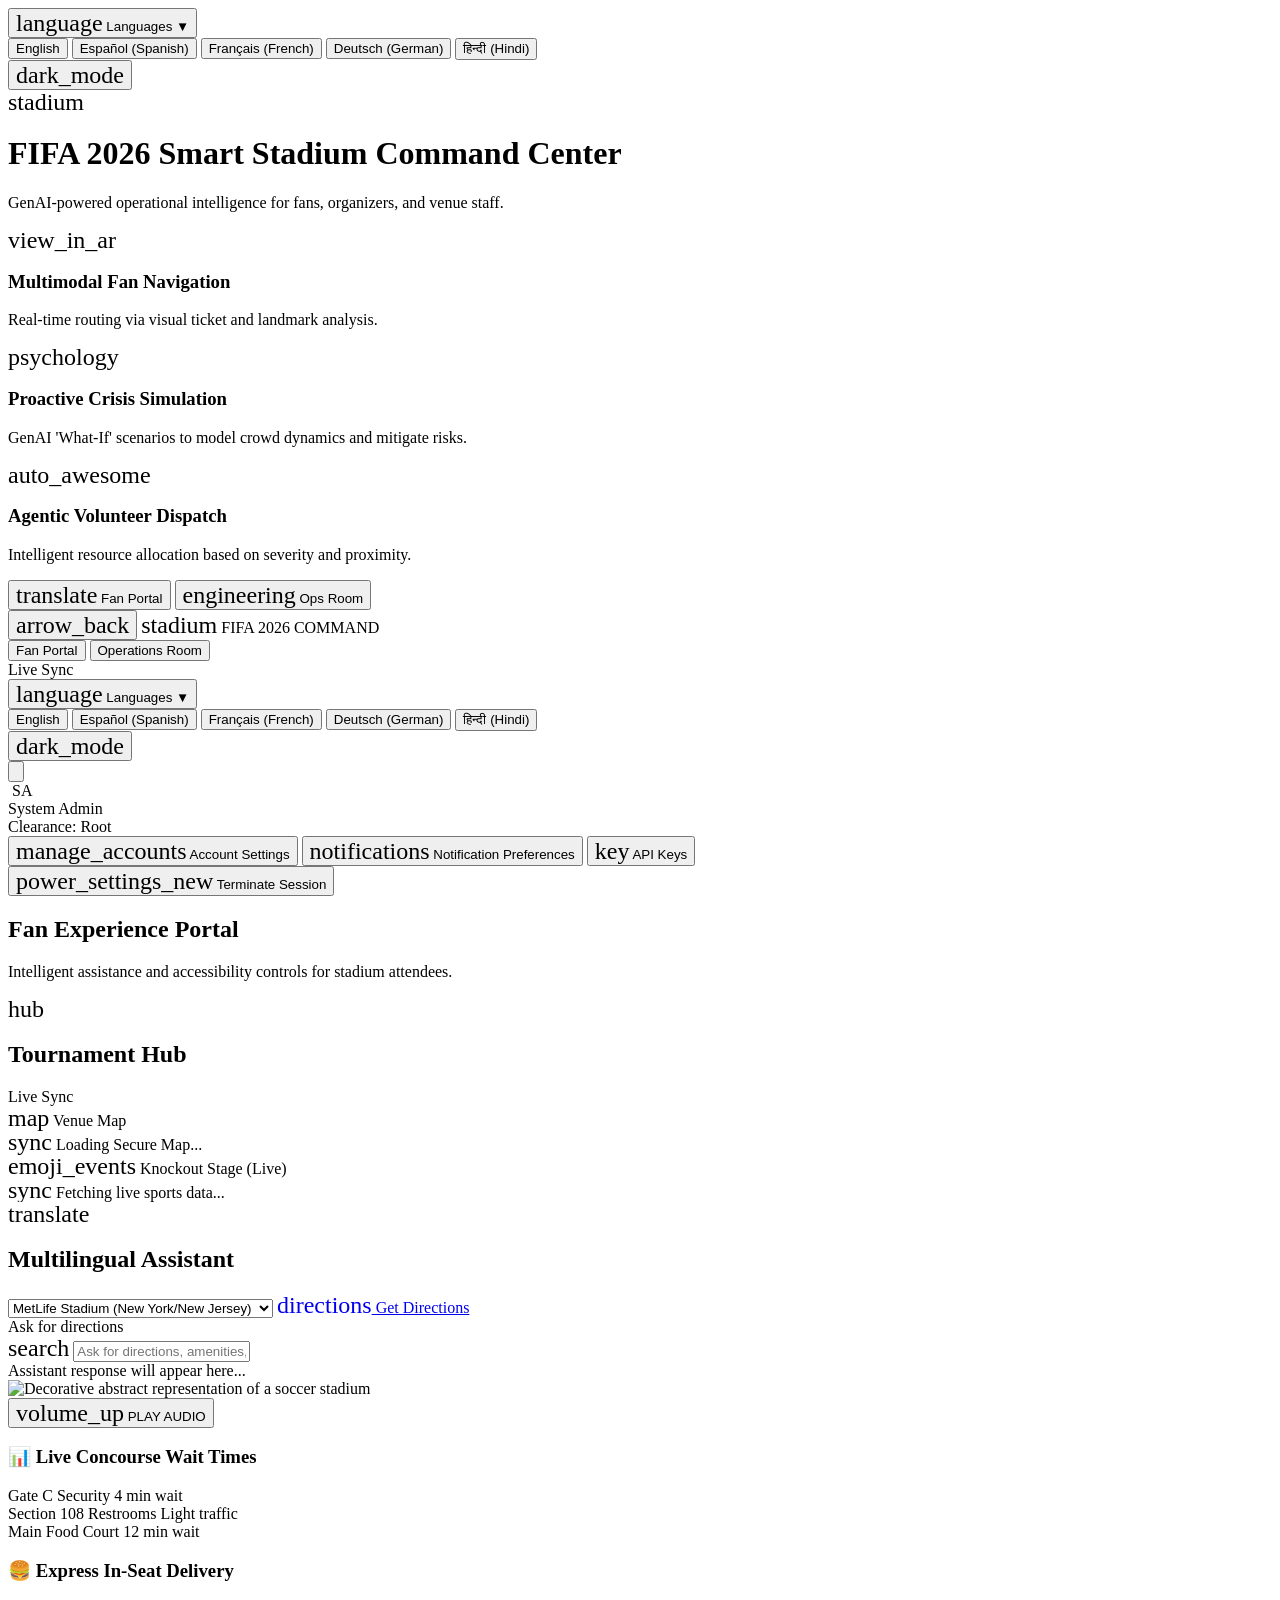
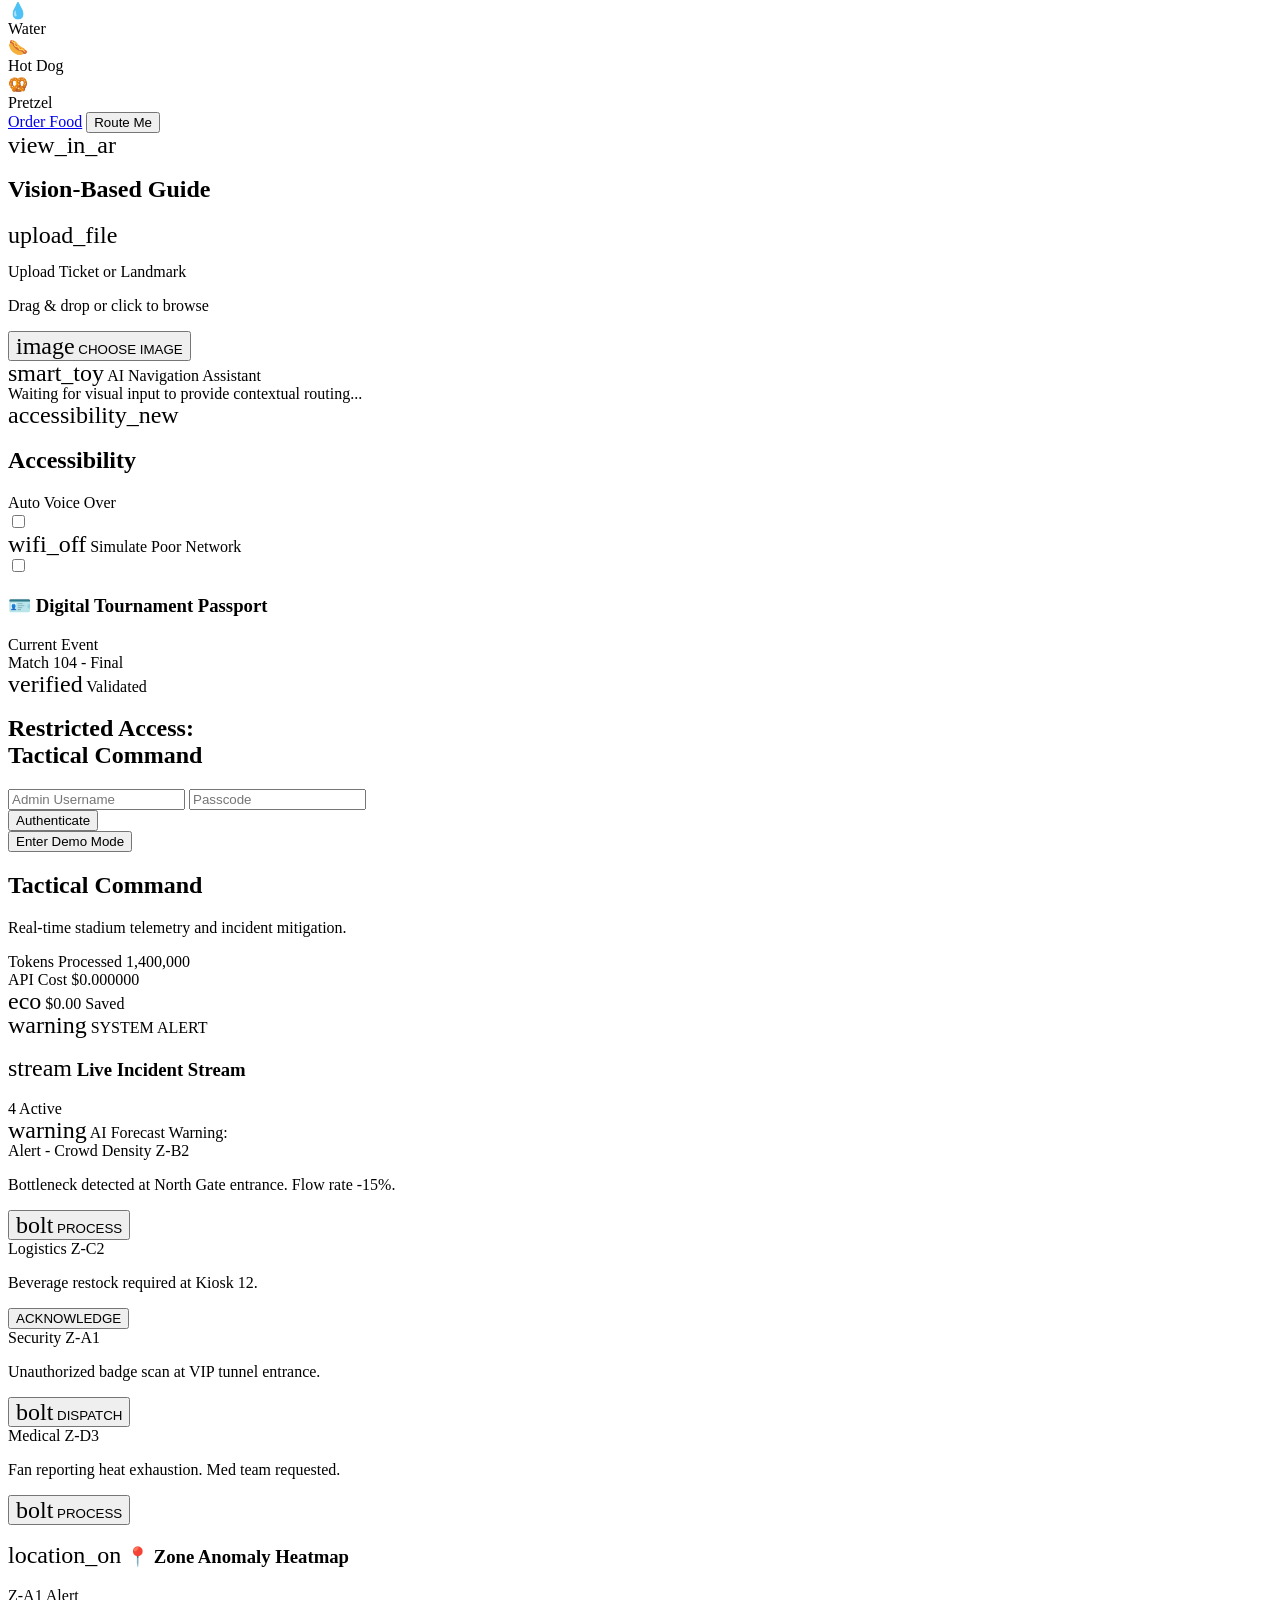
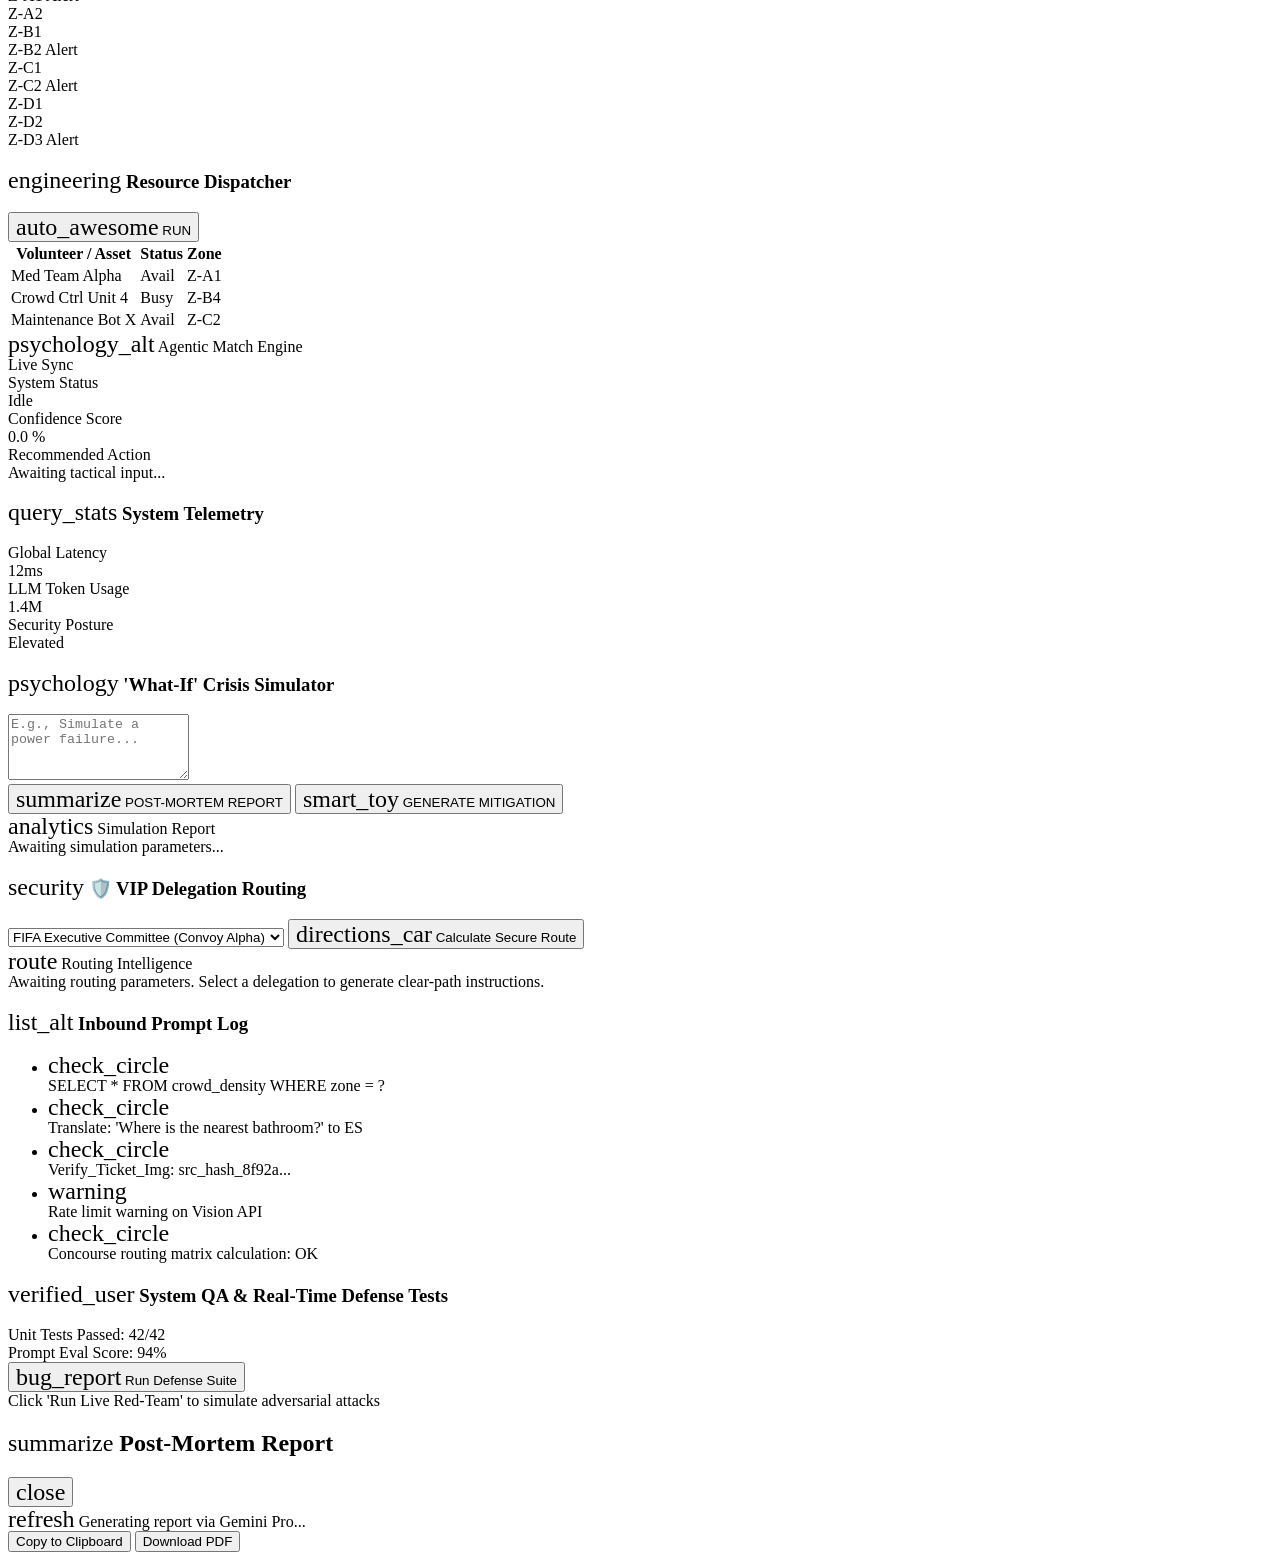
==== static/index.html @ 11f13d61 "fix: match backend endpoint paths with frontend hyphens and add safety check for text replacement" ====
<!DOCTYPE html>

<html lang="en"><head>
<meta charset="utf-8"/>
<meta content="width=device-width, initial-scale=1.0" name="viewport"/>
<!-- Google tag (gtag.js) -->
<script async src="https://www.googletagmanager.com/gtag/js?id=G-JP71Q6L2VM">
        window.addEventListener('beforeunload', () => {
            if (window.telemetrySyncIntervalId) clearInterval(window.telemetrySyncIntervalId);
            if (window.opsMetricsIntervalId) clearInterval(window.opsMetricsIntervalId);
            if (window.costTrackerIntervalId) clearInterval(window.costTrackerIntervalId);
            if (window.incidentFeedIntervalId) clearInterval(window.incidentFeedIntervalId);
        });
    
    </script>
<script>
  window.dataLayer = window.dataLayer || [];
  function gtag(){dataLayer.push(arguments);}
  gtag('js', new Date());
  gtag('config', 'G-JP71Q6L2VM');

        window.addEventListener('beforeunload', () => {
            if (window.telemetrySyncIntervalId) clearInterval(window.telemetrySyncIntervalId);
            if (window.opsMetricsIntervalId) clearInterval(window.opsMetricsIntervalId);
            if (window.costTrackerIntervalId) clearInterval(window.costTrackerIntervalId);
            if (window.incidentFeedIntervalId) clearInterval(window.incidentFeedIntervalId);
        });
    
    </script>
    <meta name="viewport" content="width=device-width, initial-scale=1.0, maximum-scale=1.0, user-scalable=no">
    <meta http-equiv="Content-Security-Policy" content="default-src 'self'; script-src 'self' 'unsafe-inline' https://cdn.tailwindcss.com https://fonts.googleapis.com https://accounts.google.com https://apis.google.com https://unpkg.com; style-src 'self' 'unsafe-inline' https://fonts.googleapis.com https://unpkg.com; font-src 'self' https://fonts.gstatic.com; connect-src 'self' https://fifa-smart-stadium.firebaseapp.com https://fifa-smart-stadium.web.app https://accounts.google.com https://fifa-backend-api.onrender.com https://www.google-analytics.com https://unpkg.com; img-src 'self' data: https: https://unpkg.com https://*.basemaps.cartocdn.com;">
    <title>FIFA 2026 Smart Stadium Command</title>
<script src="https://cdn.tailwindcss.com?plugins=forms,container-queries">
        window.addEventListener('beforeunload', () => {
            if (window.telemetrySyncIntervalId) clearInterval(window.telemetrySyncIntervalId);
            if (window.opsMetricsIntervalId) clearInterval(window.opsMetricsIntervalId);
            if (window.costTrackerIntervalId) clearInterval(window.costTrackerIntervalId);
            if (window.incidentFeedIntervalId) clearInterval(window.incidentFeedIntervalId);
        });
    
    </script>
<link href="https://fonts.googleapis.com/css2?family=Material+Symbols+Outlined:wght,FILL@100..700,0..1&amp;display=swap" rel="stylesheet"/>
<link rel="stylesheet" href="https://unpkg.com/leaflet@1.9.4/dist/leaflet.css" />
<script src="https://unpkg.com/leaflet@1.9.4/dist/leaflet.js">
        window.addEventListener('beforeunload', () => {
            if (window.telemetrySyncIntervalId) clearInterval(window.telemetrySyncIntervalId);
            if (window.opsMetricsIntervalId) clearInterval(window.opsMetricsIntervalId);
            if (window.costTrackerIntervalId) clearInterval(window.costTrackerIntervalId);
            if (window.incidentFeedIntervalId) clearInterval(window.incidentFeedIntervalId);
        });
    
    </script>
<style>
        .material-symbols-outlined {
            font-variation-settings: 'FILL' 0, 'wght' 400, 'GRAD' 0, 'opsz' 24;
        }
        /* Custom Toggle Switch Styles */
        .toggle-checkbox:checked {
            right: 0;
            border-color: transparent;
        }
        /* Dark Mode Theme Fallbacks for Custom Variables */
        html.dark .text-on-surface { color: #f3f4f6 !important; }
        html.dark .text-on-surface-variant { color: #9ca3af !important; }
        html.dark .bg-surface-container-high { background-color: #27272a !important; }
        html.dark .bg-surface-container-low { background-color: #18181b !important; }
        html.dark .bg-surface-container-lowest { background-color: #09090b !important; }
        html.dark .border-outline-variant { border-color: #3f3f46 !important; }
        html.dark .text-outline { color: #a1a1aa !important; }
        /* Leaflet Dark Mode Overrides */
        html.dark .leaflet-popup-content-wrapper,
        html.dark .leaflet-popup-tip {
            background-color: #1a202c !important; /* matching the dark map bg */
            color: #f3f4f6 !important;
            box-shadow: 0 4px 6px -1px rgba(0, 0, 0, 0.5), 0 2px 4px -1px rgba(0, 0, 0, 0.3);
        }
        html.dark .stadium-popup .text-gray-900 {
            color: #f3f4f6 !important;
        }
        html.dark .stadium-popup .border-b {
            border-color: #3f3f46 !important;
        }
        html.dark .stadium-popup .bg-gray-100 {
            background-color: #27272a !important;
            border-color: #3f3f46 !important;
            color: #f3f4f6 !important;
        }
        html.dark .stadium-popup .bg-gray-100 span {
            color: #f3f4f6 !important;
        }
        html.dark .stadium-popup .bg-gray-100:hover {
            background-color: #3f3f46 !important;
        }
    </style>
<script id="tailwind-config">
        tailwind.config = {
          darkMode: "class",
          theme: {
            extend: {
              "colors": {
                      "background": "#fbf8ff",
                      "on-secondary": "#ffffff",
                      "tertiary-container": "#bc5200",
                      "surface-container-lowest": "#ffffff",
                      "inverse-primary": "#b3c5ff",
                      "inverse-surface": "#2f3038",
                      "on-surface": "#1a1b22",
                      "on-tertiary": "#ffffff",
                      "on-primary-fixed": "#001849",
                      "surface-container-low": "#f4f2fd",
                      "surface-dim": "#dad9e3",
                      "tertiary": "#954000",
                      "primary-fixed": "#dae1ff",
                      "error-container": "#ffdad6",
                      "on-primary": "#ffffff",
                      "primary-container": "#0066ff",
                      "surface-container-highest": "#e3e1ec",
                      "on-secondary-fixed": "#23005c",
                      "inverse-on-surface": "#f1effa",
                      "on-background": "#1a1b22",
                      "on-error": "#ffffff",
                      "on-error-container": "#93000a",
                      "surface": "#fbf8ff",
                      "secondary": "#6b38d4",
                      "surface-container": "#eeedf7",
                      "on-primary-container": "#f8f7ff",
                      "surface-bright": "#fbf8ff",
                      "secondary-fixed": "#e9ddff",
                      "surface-tint": "#0054d6",
                      "on-surface-variant": "#424656",
                      "tertiary-fixed": "#ffdbca",
                      "primary": "#0050cb",
                      "on-primary-fixed-variant": "#003fa4",
                      "tertiary-fixed-dim": "#ffb690",
                      "secondary-container": "#8455ef",
                      "on-tertiary-container": "#fff6f3",
                      "on-secondary-fixed-variant": "#5516be",
                      "surface-variant": "#e3e1ec",
                      "on-tertiary-fixed": "#341100",
                      "primary-fixed-dim": "#b3c5ff",
                      "on-tertiary-fixed-variant": "#783200",
                      "outline": "#727687",
                      "surface-container-high": "#e8e7f1",
                      "error": "#ba1a1a",
                      "on-secondary-container": "#fffbff",
                      "outline-variant": "#c2c6d8",
                      "secondary-fixed-dim": "#d0bcff"
              },
              "borderRadius": {
                      "DEFAULT": "0.125rem",
                      "lg": "0.25rem",
                      "xl": "0.5rem",
                      "full": "0.75rem"
              },
              "spacing": {
                      "margin-tablet": "24px",
                      "gutter": "24px",
                      "unit": "4px",
                      "margin-desktop": "40px",
                      "container-max": "1440px",
                      "margin-mobile": "16px"
              },
              "fontFamily": {
                      "mono-data": ["Geist", "monospace"],
                      "label-md": ["Geist", "sans-serif"],
                      "headline-lg-mobile": ["Inter", "sans-serif"],
                      "body-md": ["Inter", "sans-serif"],
                      "headline-lg": ["Inter", "sans-serif"],
                      "display": ["Inter", "sans-serif"],
                      "body-lg": ["Inter", "sans-serif"],
                      "headline-md": ["Inter", "sans-serif"]
              },
              "fontSize": {
                      "mono-data": ["13px", {"lineHeight": "18px", "fontWeight": "400"}],
                      "label-md": ["12px", {"lineHeight": "16px", "letterSpacing": "0.05em", "fontWeight": "500"}],
                      "headline-lg-mobile": ["24px", {"lineHeight": "32px", "letterSpacing": "-0.01em", "fontWeight": "600"}],
                      "body-md": ["14px", {"lineHeight": "20px", "fontWeight": "400"}],
                      "headline-lg": ["32px", {"lineHeight": "40px", "letterSpacing": "-0.02em", "fontWeight": "600"}],
                      "display": ["48px", {"lineHeight": "56px", "letterSpacing": "-0.02em", "fontWeight": "700"}],
                      "body-lg": ["16px", {"lineHeight": "24px", "fontWeight": "400"}],
                      "headline-md": ["20px", {"lineHeight": "28px", "letterSpacing": "-0.01em", "fontWeight": "600"}]
              }
            }
          }
        }
    
        window.addEventListener('beforeunload', () => {
            if (window.telemetrySyncIntervalId) clearInterval(window.telemetrySyncIntervalId);
            if (window.opsMetricsIntervalId) clearInterval(window.opsMetricsIntervalId);
            if (window.costTrackerIntervalId) clearInterval(window.costTrackerIntervalId);
            if (window.incidentFeedIntervalId) clearInterval(window.incidentFeedIntervalId);
        });
    
    </script>
    <script src="https://accounts.google.com/gsi/client" async defer>
        window.addEventListener('beforeunload', () => {
            if (window.telemetrySyncIntervalId) clearInterval(window.telemetrySyncIntervalId);
            if (window.opsMetricsIntervalId) clearInterval(window.opsMetricsIntervalId);
            if (window.costTrackerIntervalId) clearInterval(window.costTrackerIntervalId);
            if (window.incidentFeedIntervalId) clearInterval(window.incidentFeedIntervalId);
        });
    
    </script>
</head>
<body class="bg-background dark:bg-black text-on-surface dark:text-gray-100 min-h-screen font-body-md antialiased selection:bg-primary-fixed selection:text-on-primary-fixed cursor-default">
<!-- Landing View Overlay -->
<div id="landing-view" class="fixed inset-0 z-50 flex flex-col items-center justify-center bg-background dark:bg-black text-on-surface dark:text-gray-100 transition-opacity duration-500 opacity-100">
    <div class="absolute top-8 right-8 flex items-center gap-4">
        <!-- Language Selector Dropdown for Landing -->
        <div class="relative inline-block text-left" id="lang-selector-landing-container">
            <button id="btn-lang-selector-landing" aria-label="Language Selector" class="flex items-center gap-2 text-on-surface-variant hover:text-primary transition-colors cursor-pointer font-label-md font-bold uppercase border border-outline-variant/30 rounded-lg px-3 py-1.5 hover:bg-surface-container-low shadow-sm bg-white dark:bg-zinc-900">
                <span class="material-symbols-outlined text-[20px]">language</span>
                <span class="hidden sm:inline">Languages</span>
                <span class="text-[12px] transition-transform duration-200" id="lang-caret-landing">▼</span>
            </button>
            <div id="lang-dropdown-menu-landing" class="absolute right-0 mt-2 w-48 rounded-xl shadow-lg bg-white dark:bg-zinc-900 ring-1 ring-black ring-opacity-5 hidden z-[100] transition-opacity opacity-0 transform scale-95 border border-outline-variant/50 origin-top-right">
                <div class="py-2" role="menu">
                    <button class="w-full text-left px-4 py-2 text-sm text-gray-700 dark:text-gray-200 hover:bg-gray-100 dark:hover:bg-zinc-800 hover:text-primary transition-colors font-medium btn-lang-option" data-lang="en" role="menuitem">English</button>
                    <button class="w-full text-left px-4 py-2 text-sm text-gray-700 dark:text-gray-200 hover:bg-gray-100 dark:hover:bg-zinc-800 hover:text-primary transition-colors font-medium btn-lang-option" data-lang="es" role="menuitem">Español (Spanish)</button>
                    <button class="w-full text-left px-4 py-2 text-sm text-gray-700 dark:text-gray-200 hover:bg-gray-100 dark:hover:bg-zinc-800 hover:text-primary transition-colors font-medium btn-lang-option" data-lang="fr" role="menuitem">Français (French)</button>
                    <button class="w-full text-left px-4 py-2 text-sm text-gray-700 dark:text-gray-200 hover:bg-gray-100 dark:hover:bg-zinc-800 hover:text-primary transition-colors font-medium btn-lang-option" data-lang="de" role="menuitem">Deutsch (German)</button>
                    <button class="w-full text-left px-4 py-2 text-sm text-gray-700 dark:text-gray-200 hover:bg-gray-100 dark:hover:bg-zinc-800 hover:text-primary transition-colors font-medium btn-lang-option" data-lang="hi" role="menuitem">हिन्दी (Hindi)</button>
                </div>
            </div>
        </div>
        <button id="btn-theme-landing" aria-label="Toggle Theme" class="material-symbols-outlined text-on-surface-variant hover:text-primary transition-colors cursor-pointer text-[32px]">dark_mode</button>
    </div>
    <div class="max-w-5xl px-8 text-center">
        <span class="material-symbols-outlined text-primary text-[72px] mb-6 drop-shadow-md" data-icon="stadium" data-weight="fill" style="font-variation-settings: 'FILL' 1;">stadium</span>
        <h1 class="font-display text-display text-on-surface mb-6 tracking-tight font-bold text-5xl" data-i18n="title">FIFA 2026 Smart Stadium Command Center</h1>
        <p class="font-body-lg text-body-lg text-on-surface-variant mb-16 max-w-2xl mx-auto text-xl" data-i18n="subtitle">GenAI-powered operational intelligence for fans, organizers, and venue staff.</p>
        
        <div class="grid grid-cols-1 md:grid-cols-3 gap-8 mb-16 text-left py-10 border-t border-b border-outline-variant/50">
            <div class="flex flex-col gap-3">
                <span class="material-symbols-outlined text-secondary text-[36px]">view_in_ar</span>
                <h3 class="font-headline-md text-headline-md" data-i18n="nav_title">Multimodal Fan Navigation</h3>
                <p class="font-body-md text-body-md text-on-surface-variant" data-i18n="nav_desc">Real-time routing via visual ticket and landmark analysis.</p>
            </div>
            <div class="flex flex-col gap-3 md:border-l border-outline-variant/50 md:pl-8">
                <span class="material-symbols-outlined text-tertiary-container text-[36px]">psychology</span>
                <h3 class="font-headline-md text-headline-md" data-i18n="sim_title">Proactive Crisis Simulation</h3>
                <p class="font-body-md text-body-md text-on-surface-variant" data-i18n="sim_desc">GenAI 'What-If' scenarios to model crowd dynamics and mitigate risks.</p>
            </div>
            <div class="flex flex-col gap-3 md:border-l border-outline-variant/50 md:pl-8">
                <span class="material-symbols-outlined text-primary text-[36px]">auto_awesome</span>
                <h3 class="font-headline-md text-headline-md" data-i18n="disp_title">Agentic Volunteer Dispatch</h3>
                <p class="font-body-md text-body-md text-on-surface-variant" data-i18n="disp_desc">Intelligent resource allocation based on severity and proximity.</p>
            </div>
        </div>
        
        <div class="flex flex-col sm:flex-row gap-6 justify-center mt-4 w-full px-4 items-center">
            <button id="btn-enter-fan" class="w-full sm:w-auto bg-primary hover:bg-on-primary-fixed-variant text-on-primary font-headline-md text-headline-md py-4 px-10 rounded-full shadow-xl hover:shadow-2xl transition-all transform hover:-translate-y-1 flex items-center justify-center gap-3">
                <span class="material-symbols-outlined text-[28px]">translate</span> <span data-i18n="btn_fan">Fan Portal</span>
            </button>
            <button id="btn-enter-ops" class="w-full sm:w-auto bg-surface-container-high hover:bg-outline-variant text-on-surface font-headline-md text-headline-md py-4 px-10 rounded-full shadow-xl hover:shadow-2xl transition-all transform hover:-translate-y-1 border border-outline-variant flex items-center justify-center gap-3">
                <span class="material-symbols-outlined text-[28px]">engineering</span> <span data-i18n="btn_ops">Ops Room</span>
            </button>
        </div>
    </div>
</div>

<!-- Main App View wrapped in div -->
<div id="app-view" class="hidden opacity-0 transition-opacity duration-500">
<!-- TopNavBar (From Shared Components JSON) -->
<nav class="flex justify-between items-center w-full px-6 py-4 bg-background dark:bg-black border-b border-outline-variant dark:border-zinc-800 sticky top-0 z-[9999]">
<!-- Brand -->
<div class="flex items-center gap-3">
<button id="btn-back-home" aria-label="Back to Landing Page" class="material-symbols-outlined text-on-surface-variant hover:text-primary transition-colors cursor-pointer mr-2 text-[28px]" title="Back to Landing Page">arrow_back</button>
<span class="material-symbols-outlined text-primary text-[32px]" data-icon="stadium" data-weight="fill" style="font-variation-settings: 'FILL' 1;">stadium</span>
<span class="font-headline-md text-headline-md font-bold text-primary uppercase tracking-tight">FIFA 2026 COMMAND</span>
</div>
<!-- Navigation Links -->
<div class="hidden md:flex gap-8" id="nav-links-container">
<!-- Active State Navigation -->
<button class="font-label-md text-label-md text-primary border-b-2 border-primary pb-2 cursor-pointer active:opacity-80 uppercase transition-all" id="nav-tab-fan">
                Fan Portal
            </button>
<!-- Inactive State Navigation -->
<button class="font-label-md text-label-md text-on-surface-variant pb-2 cursor-pointer active:opacity-80 hover:bg-surface-container-low transition-all uppercase" id="nav-tab-ops">
                Operations Room
            </button>
</div>
<!-- Trailing Actions -->
<div class="flex items-center gap-4 md:gap-6">
<!-- Live Sync Status -->
<div class="hidden md:flex items-center gap-2 font-label-md text-label-md text-on-surface-variant uppercase tracking-widest bg-surface-container-low px-3 py-1.5 rounded-full border border-outline-variant/50">
<span class="w-2 h-2 rounded-full bg-primary block animate-pulse"></span>
<span>Live Sync</span>
</div>
<!-- Language Selector Dropdown -->
<div class="relative inline-block text-left" id="lang-selector-container">
    <button id="btn-lang-selector" aria-label="Language Selector" class="flex items-center gap-2 text-on-surface-variant hover:text-primary transition-colors cursor-pointer font-label-md font-bold uppercase border border-outline-variant/30 rounded-lg px-3 py-1.5 hover:bg-surface-container-low shadow-sm bg-white dark:bg-zinc-900">
        <span class="material-symbols-outlined text-[20px]">language</span>
        <span class="hidden sm:inline">Languages</span>
        <span class="text-[12px] transition-transform duration-200" id="lang-caret">▼</span>
    </button>
    <div id="lang-dropdown-menu" class="absolute right-0 mt-2 w-48 rounded-xl shadow-lg bg-white dark:bg-zinc-900 ring-1 ring-black ring-opacity-5 hidden z-[100] transition-opacity opacity-0 transform scale-95 border border-outline-variant/50 origin-top-right">
        <div class="py-2" role="menu">
            <button class="w-full text-left px-4 py-2 text-sm text-gray-700 dark:text-gray-200 hover:bg-gray-100 dark:hover:bg-zinc-800 hover:text-primary transition-colors font-medium btn-lang-option" data-lang="en" role="menuitem">English</button>
            <button class="w-full text-left px-4 py-2 text-sm text-gray-700 dark:text-gray-200 hover:bg-gray-100 dark:hover:bg-zinc-800 hover:text-primary transition-colors font-medium btn-lang-option" data-lang="es" role="menuitem">Español (Spanish)</button>
            <button class="w-full text-left px-4 py-2 text-sm text-gray-700 dark:text-gray-200 hover:bg-gray-100 dark:hover:bg-zinc-800 hover:text-primary transition-colors font-medium btn-lang-option" data-lang="fr" role="menuitem">Français (French)</button>
            <button class="w-full text-left px-4 py-2 text-sm text-gray-700 dark:text-gray-200 hover:bg-gray-100 dark:hover:bg-zinc-800 hover:text-primary transition-colors font-medium btn-lang-option" data-lang="de" role="menuitem">Deutsch (German)</button>
            <button class="w-full text-left px-4 py-2 text-sm text-gray-700 dark:text-gray-200 hover:bg-gray-100 dark:hover:bg-zinc-800 hover:text-primary transition-colors font-medium btn-lang-option" data-lang="hi" role="menuitem">हिन्दी (Hindi)</button>
        </div>
    </div>
</div>

<button class="material-symbols-outlined text-on-surface-variant hover:text-primary transition-colors cursor-pointer" aria-label="Toggle Theme" data-icon="dark_mode" id="btn-theme">dark_mode</button>
<!-- Profile Dropdown -->
<div class="relative inline-flex items-center gap-4" id="auth-container">
    <div id="g_id_onload"
         data-client_id="870362522805-6mopk9rjhlpteipn0k3gl5v0aus6qkfn.apps.googleusercontent.com"
         data-context="signin"
         data-ux_mode="popup"
         data-callback="handleCredentialResponse"
         data-auto_prompt="false">
    </div>
    <div class="g_id_signin" data-type="standard" data-shape="pill" data-theme="outline" data-text="signin_with" data-size="large" data-logo_alignment="left" id="google-signin-btn"></div>
    
    <div class="relative inline-block text-left hidden" id="profile-container">
        <button class="flex items-center gap-2 hover:opacity-80 transition-opacity cursor-pointer focus:outline-none" aria-label="User Profile Menu" id="btn-profile">
            <img src="" alt="" id="nav-user-avatar" class="w-8 h-8 rounded-full border border-outline-variant object-cover">
        </button>
        <div id="profile-dropdown-menu" class="absolute right-0 mt-2 w-64 rounded-xl shadow-xl bg-white dark:bg-zinc-900 ring-1 ring-black ring-opacity-5 hidden z-[100] transition-opacity opacity-0 transform scale-95 border border-outline-variant/50 origin-top-right overflow-hidden">
            <div class="p-4 border-b border-gray-100 dark:border-zinc-800 flex items-center gap-3">
                <div class="w-10 h-10 rounded-full bg-blue-100 dark:bg-blue-900/50 flex items-center justify-center text-blue-600 dark:text-blue-400 font-bold text-lg overflow-hidden" id="dropdown-avatar-container">
                    <img src="" alt="" id="dropdown-avatar-img" class="w-full h-full object-cover hidden">
                    <span id="dropdown-avatar-initials">SA</span>
                </div>
                <div class="overflow-hidden">
                    <div class="font-bold text-gray-900 dark:text-gray-100 text-sm truncate" id="dropdown-name">System Admin</div>
                    <div class="text-xs text-gray-500 dark:text-gray-400 font-mono mt-0.5 truncate" id="dropdown-email">Clearance: Root</div>
                </div>
            </div>
            <div class="py-2" role="menu">
                <button class="w-full text-left px-4 py-2.5 text-sm text-gray-700 dark:text-gray-300 hover:bg-gray-50 dark:hover:bg-zinc-800 hover:text-blue-600 dark:hover:text-blue-400 transition-colors font-medium flex items-center gap-2" role="menuitem">
                    <span class="material-symbols-outlined text-[18px]">manage_accounts</span> Account Settings
                </button>
                <button class="w-full text-left px-4 py-2.5 text-sm text-gray-700 dark:text-gray-300 hover:bg-gray-50 dark:hover:bg-zinc-800 hover:text-blue-600 dark:hover:text-blue-400 transition-colors font-medium flex items-center gap-2" role="menuitem">
                    <span class="material-symbols-outlined text-[18px]">notifications</span> Notification Preferences
                </button>
                <button class="w-full text-left px-4 py-2.5 text-sm text-gray-700 dark:text-gray-300 hover:bg-gray-50 dark:hover:bg-zinc-800 hover:text-blue-600 dark:hover:text-blue-400 transition-colors font-medium flex items-center gap-2" role="menuitem">
                    <span class="material-symbols-outlined text-[18px]">key</span> API Keys
                </button>
            </div>
            <div class="py-2 border-t border-gray-100 dark:border-zinc-800">
                <button id="btn-logout" class="w-full text-left px-4 py-2.5 text-sm text-red-600 dark:text-red-400 hover:bg-red-50 dark:hover:bg-red-900/20 transition-colors font-bold flex items-center gap-2" role="menuitem">
                    <span class="material-symbols-outlined text-[18px]">power_settings_new</span> Terminate Session
                </button>
            </div>
        </div>
    </div>
</div>
</div>
</nav>
<!-- Main Content Canvas -->
<main class="w-full px-6 py-8">
<!-- FAN PORTAL VIEW -->
<section class="block animate-fade-in" id="view-fan-portal">
<div class="mb-8">
<h1 class="font-headline-lg text-2xl md:text-3xl lg:text-4xl text-on-surface mb-2 font-bold tracking-tight" data-i18n="fp_title">Fan Experience Portal</h1>
<p class="font-body-lg text-body-lg text-on-surface-variant max-w-2xl" data-i18n="fp_desc">Intelligent assistance and accessibility controls for stadium attendees.</p>
</div>
<!-- Bento Grid Layout -->
<div class="grid grid-cols-1 lg:grid-cols-2 xl:grid-cols-3 gap-6 w-full mx-auto">

<!-- Tournament Hub -->
<div class="col-span-1 lg:col-span-2 xl:col-span-3 bg-surface-container-lowest border border-outline-variant rounded-xl p-8 flex flex-col shadow-sm mb-2 transition-all duration-300">
    <div class="flex items-center justify-between border-b border-outline-variant pb-4 mb-6">
        <div class="flex items-center gap-3">
            <span class="material-symbols-outlined text-primary">hub</span>
            <h2 class="font-headline-md text-headline-md font-bold text-gray-900 dark:text-gray-100">Tournament Hub</h2>
        </div>
        <span class="bg-primary/10 text-primary font-bold text-xs px-3 py-1 rounded-full border border-primary/20 uppercase tracking-widest">Live Sync</span>
    </div>
    
    <div class="grid grid-cols-1 xl:grid-cols-2 gap-8">
        <!-- Interactive Map -->
        <div class="flex flex-col border border-outline-variant rounded-xl overflow-hidden bg-gray-50 dark:bg-zinc-800/50 shadow-inner">
            <div class="bg-surface-container-low px-4 py-2 border-b border-outline-variant font-label-md font-bold text-gray-700 dark:text-gray-300 flex items-center gap-2"><span class="material-symbols-outlined text-[16px]">map</span> Venue Map</div>
            <div id="venue-map" class="relative w-full flex-grow min-h-[300px] bg-[#e5e3df] dark:bg-[#1a202c] overflow-hidden flex items-center justify-center">
                <span class="text-gray-500 flex items-center gap-2"><span class="material-symbols-outlined animate-spin">sync</span> Loading Secure Map...</span>
            </div>
        </div>

        <!-- CSS Bracket -->
        <style>
            .custom-scrollbar::-webkit-scrollbar { height: 8px; }
            .custom-scrollbar::-webkit-scrollbar-track { background: transparent; }
            .custom-scrollbar::-webkit-scrollbar-thumb { background-color: #cbd5e1; border-radius: 20px; }
            .dark .custom-scrollbar::-webkit-scrollbar-thumb { background-color: #475569; }
        </style>
        <div class="flex flex-col border border-outline-variant rounded-xl overflow-hidden bg-white dark:bg-zinc-900 shadow-inner">
            <div class="bg-surface-container-low px-4 py-2 border-b border-outline-variant font-label-md font-bold text-gray-700 dark:text-gray-300 flex items-center gap-2"><span class="material-symbols-outlined text-[16px]">emoji_events</span> Knockout Stage (Live)</div>
            <div class="flex-grow p-5 custom-scrollbar" style="display: flex; flex-wrap: nowrap; overflow-x: auto; -webkit-overflow-scrolling: touch; gap: 2rem;">
                <div id="bracket-container" class="flex min-w-max h-full gap-8">
                    <!-- Dynamic content injected here -->
                    <div class="flex items-center justify-center w-[800px] h-full text-gray-500 py-10">
                        <span class="flex items-center gap-2"><span class="material-symbols-outlined animate-spin">sync</span> Fetching live sports data...</span>
                    </div>
                </div>
            </div>
        </div>
    </div>
</div>

<!-- Multilingual Fan Assistant Card -->
<div class="col-span-1 lg:col-span-1 xl:col-span-2 bg-surface-container-lowest border border-outline-variant rounded-xl p-8 flex flex-col shadow-sm">
<div class="flex items-center gap-3 border-b border-outline-variant pb-4 mb-6">
<span class="material-symbols-outlined text-primary">translate</span>
<h2 class="font-headline-md text-headline-md" data-i18n="fp_card1">Multilingual Assistant</h2>
</div>
<div class="flex-grow flex flex-col gap-4">
<!-- Stadium Selector and Directions -->
<div class="flex flex-col md:flex-row gap-4 mb-2">
    <select id="stadium-selector" class="flex-grow bg-background dark:bg-zinc-800 border border-outline-variant rounded-lg py-3 px-4 font-body-md text-body-md text-gray-900 dark:text-gray-100 focus:outline-none focus:border-primary focus:ring-1 focus:ring-primary transition-shadow">
        <option value="MetLife Stadium, East Rutherford, NJ">MetLife Stadium (New York/New Jersey)</option>
        <option value="AT&T Stadium, Dallas">AT&T Stadium (Dallas)</option>
        <option value="Mercedes-Benz Stadium, Atlanta">Mercedes-Benz Stadium (Atlanta)</option>
        <option value="Hard Rock Stadium, Miami">Hard Rock Stadium (Miami)</option>
        <option value="Gillette Stadium, Boston">Gillette Stadium (Boston)</option>
        <option value="Lincoln Financial Field, Philadelphia">Lincoln Financial Field (Philadelphia)</option>
        <option value="NRG Stadium, Houston">NRG Stadium (Houston)</option>
        <option value="Lumen Field, Seattle">Lumen Field (Seattle)</option>
        <option value="Levi's Stadium, San Francisco Bay Area">Levi's Stadium (San Francisco Bay Area)</option>
        <option value="SoFi Stadium, Los Angeles">SoFi Stadium (Los Angeles)</option>
        <option value="Arrowhead Stadium, Kansas City">Arrowhead Stadium (Kansas City)</option>
        <option value="Estadio Azteca, Mexico City">Estadio Azteca (Mexico City)</option>
        <option value="Estadio BBVA, Monterrey">Estadio BBVA (Monterrey)</option>
        <option value="Estadio Akron, Guadalajara">Estadio Akron (Guadalajara)</option>
        <option value="BC Place, Vancouver">BC Place (Vancouver)</option>
        <option value="BMO Field, Toronto">BMO Field (Toronto)</option>
    </select>
    <a id="btn-directions" href="https://www.google.com/maps/dir/?api=1&destination=MetLife+Stadium,+East+Rutherford,+NJ" target="_blank" class="bg-secondary hover:bg-secondary/90 text-white font-label-md text-label-md py-3 px-6 rounded-lg flex items-center justify-center gap-2 transition-colors flex-shrink-0 font-bold whitespace-nowrap">
        <span class="material-symbols-outlined text-[18px]">directions</span>
        Get Directions
    </a>
</div>
<label class="sr-only" for="chat-input">Ask for directions</label>
<div class="relative">
<span class="material-symbols-outlined absolute left-3 top-3 text-outline">search</span>
<input class="w-full bg-background dark:bg-zinc-800 border border-outline-variant rounded-lg py-3 pl-10 pr-4 font-body-md text-body-md text-gray-900 dark:text-gray-100 focus:outline-none focus:border-primary focus:ring-1 focus:ring-primary transition-shadow placeholder:text-outline" id="chat-input" placeholder="Ask for directions, amenities, or schedule..." data-i18n="fp_placeholder" type="text"/>
</div>
<div class="bg-surface-container-low border border-surface-dim rounded-lg p-6 min-h-[160px] font-body-md text-body-md text-on-surface relative" aria-live="polite" aria-atomic="true">
<span class="text-on-surface-variant italic">Assistant response will appear here...</span>
<!-- Generative Image Placeholder embedded in UI -->
<div class="absolute bottom-4 right-4 w-16 h-16 rounded overflow-hidden border border-outline-variant/30 opacity-50 grayscale mix-blend-multiply">
<img class="w-full h-full object-cover" alt="Decorative abstract representation of a soccer stadium" data-alt="A highly abstract, minimalist 3D rendering of a generic soccer stadium viewed from above, rendered in a sterile, corporate light-mode aesthetic. The stadium uses geometric shapes in pure white and light gray, with subtle primary blue accents on the pitch area. High-key studio lighting casts soft shadows, conveying a sense of enterprise data visualization rather than a realistic photograph. The image feels precise, structural, and clean." src="https://www.gstatic.com/labs-code/stitch/stitch-placeholder-300x300.svg"/>
</div>
</div>
</div>
<div class="mt-6 flex justify-end">
<button class="bg-primary hover:bg-on-primary-fixed-variant text-on-primary font-label-md text-label-md py-2.5 px-6 rounded-lg flex items-center gap-2 transition-colors" id="btn-play-audio">
<span class="material-symbols-outlined text-[18px]">volume_up</span>
                            <span data-i18n="fp_play">PLAY AUDIO</span>
                        </button>
</div>

<!-- Live Concourse Wait Times Card -->
<div id="wait-times-container" class="bg-white dark:bg-zinc-900 border border-gray-200 dark:border-zinc-700 rounded-2xl p-6 shadow-md transition-all duration-300 mt-6">
    <h3 class="font-bold text-lg text-gray-800 dark:text-gray-100 mb-4 flex items-center gap-2">📊 <span data-i18n="fp_wait">Live Concourse Wait Times</span></h3>
    <div class="flex flex-col gap-3">
        <div class="flex justify-between items-center py-2 border-b border-gray-100 dark:border-zinc-800">
            <span class="text-gray-700 dark:text-gray-300 font-medium">Gate C Security</span>
            <span class="bg-blue-100 dark:bg-blue-900/40 text-blue-700 dark:text-blue-300 px-3 py-1 rounded-full text-sm font-semibold border border-blue-200 dark:border-blue-800">4 min wait</span>
        </div>
        <div class="flex justify-between items-center py-2 border-b border-gray-100 dark:border-zinc-800">
            <span class="text-gray-700 dark:text-gray-300 font-medium">Section 108 Restrooms</span>
            <span class="bg-green-100 dark:bg-green-900/40 text-green-700 dark:text-green-300 px-3 py-1 rounded-full text-sm font-semibold border border-green-200 dark:border-green-800">Light traffic</span>
        </div>
        <div class="flex justify-between items-center py-2">
            <span class="text-gray-700 dark:text-gray-300 font-medium">Main Food Court</span>
            <span class="bg-orange-100 dark:bg-orange-900/40 text-orange-700 dark:text-orange-300 px-3 py-1 rounded-full text-sm font-semibold border border-orange-200 dark:border-orange-800">12 min wait</span>
        </div>
    </div>
</div>

<!-- Express In-Seat Delivery Card -->
<div class="bg-white dark:bg-zinc-900 border border-gray-200 dark:border-zinc-700 rounded-2xl p-6 shadow-md transition-colors mt-6">
    <h3 class="font-bold text-lg text-gray-800 dark:text-gray-100 mb-4 flex items-center gap-2">🍔 <span data-i18n="fp_express">Express In-Seat Delivery</span></h3>
    <div class="grid grid-cols-3 gap-4 mb-2" id="express-items-container">
        <div class="express-item border border-gray-200 dark:border-zinc-700 bg-gray-50 dark:bg-zinc-800 rounded-xl p-3 text-center cursor-pointer hover:border-blue-500 dark:hover:border-blue-500 transition-colors shadow-sm" data-item="Water">
            <div class="text-2xl mb-1">💧</div>
            <div class="text-sm font-medium text-gray-700 dark:text-gray-300">Water</div>
        </div>
        <div class="express-item border border-gray-200 dark:border-zinc-700 bg-gray-50 dark:bg-zinc-800 rounded-xl p-3 text-center cursor-pointer hover:border-blue-500 dark:hover:border-blue-500 transition-colors shadow-sm" data-item="Hot Dog">
            <div class="text-2xl mb-1">🌭</div>
            <div class="text-sm font-medium text-gray-700 dark:text-gray-300">Hot Dog</div>
        </div>
        <div class="express-item border border-gray-200 dark:border-zinc-700 bg-gray-50 dark:bg-zinc-800 rounded-xl p-3 text-center cursor-pointer hover:border-blue-500 dark:hover:border-blue-500 transition-colors shadow-sm" data-item="Pretzel">
            <div class="text-2xl mb-1">🥨</div>
            <div class="text-sm font-medium text-gray-700 dark:text-gray-300">Pretzel</div>
        </div>
    </div>
    <div class="flex gap-3 mt-4">
        <a href="https://www.ubereats.com" target="_blank" class="flex-1 bg-blue-600 hover:bg-blue-700 text-white rounded-xl py-3 transition-colors font-bold shadow-md text-center no-underline">Order Food</a>
        <button id="btn-express-route" class="flex-1 bg-blue-600 hover:bg-blue-700 text-white rounded-xl py-3 transition-colors font-bold shadow-md">Route Me</button>
    </div>
</div>

</div>
<div class="col-span-1 flex flex-col gap-6">
<!-- Vision-Based Guide Card -->
<div class="bg-surface-container-lowest border border-outline-variant rounded-xl p-8 flex-grow shadow-sm">
<div class="flex items-center gap-3 border-b border-outline-variant pb-4 mb-6">
<span class="material-symbols-outlined text-secondary">view_in_ar</span>
<h2 class="font-headline-md text-headline-md" data-i18n="fp_vision">Vision-Based Guide</h2>
</div>
<div class="border-2 border-dashed border-outline-variant hover:border-secondary bg-surface-container-low/50 rounded-xl p-8 flex flex-col items-center justify-center text-center cursor-pointer transition-colors group mb-6" id="drop-zone" role="button" aria-label="Upload Ticket or Landmark" tabindex="0">
<span class="material-symbols-outlined text-outline group-hover:text-secondary text-[32px] mb-2 transition-colors">upload_file</span>
<p class="font-body-md text-body-md text-on-surface font-medium" data-i18n="fp_upload">Upload Ticket or Landmark</p>
<p class="font-label-md text-label-md text-on-surface-variant mt-1" data-i18n="fp_drag">Drag &amp; drop or click to browse</p>
</div>
<button class="w-full bg-transparent border border-primary text-primary hover:bg-primary-fixed/20 font-label-md text-label-md py-2.5 px-4 rounded-lg flex items-center justify-center gap-2 transition-colors mb-4" id="btn-choose-image">
<span class="material-symbols-outlined text-[18px]">image</span>
                            <span data-i18n="fp_choose">CHOOSE IMAGE</span>
                        </button>
<div class="bg-white dark:bg-zinc-900 border border-gray-200 dark:border-zinc-700 rounded-2xl p-6 shadow-sm text-gray-800 dark:text-gray-300 mt-2 transition-colors" aria-live="polite" aria-atomic="true">
<div class="flex items-center gap-2 mb-3">
<span class="material-symbols-outlined text-secondary">smart_toy</span>
<span class="font-bold text-sm tracking-wide text-secondary uppercase" data-i18n="fp_ai_nav">AI Navigation Assistant</span>
</div>
                            <div class="font-sans text-base leading-relaxed" data-i18n="fp_ai_wait">Waiting for visual input to provide contextual routing...</div>
                        </div>
</div>
<!-- Accessibility Panel Card -->
<div class="bg-surface-container-lowest border border-outline-variant rounded-xl p-6 shadow-sm">
<div class="flex items-center gap-3 mb-6">
<span class="material-symbols-outlined text-on-surface">accessibility_new</span>
<h2 class="font-headline-md text-headline-md" data-i18n="fp_access">Accessibility</h2>
</div>
<div class="space-y-4">

<!-- Toggle 2 -->
<div class="flex items-center justify-between">
<label class="font-body-md text-body-md text-on-surface cursor-pointer" for="toggle-voice">Auto Voice Over</label>
<div class="relative inline-block w-10 mr-2 align-middle select-none transition duration-200 ease-in">
<input class="peer toggle-checkbox absolute block w-5 h-5 rounded-full bg-white border-2 appearance-none cursor-pointer border-outline-variant transition-all duration-200 z-10" id="toggle-voice" name="toggle" type="checkbox"/>
<label class="toggle-label block overflow-hidden h-5 rounded-full bg-gray-300 dark:bg-zinc-700 peer-checked:bg-secondary cursor-pointer transition-colors duration-200" for="toggle-voice"></label>
</div>
</div>

<!-- Toggle 4: Simulate Poor Network -->
<div class="flex items-center justify-between mt-4 border-t border-gray-200 dark:border-zinc-800 pt-4">
<label class="font-body-md text-body-md text-on-surface cursor-pointer font-bold text-red-500 flex items-center gap-2" for="toggle-poor-network"><span class="material-symbols-outlined text-[18px]">wifi_off</span> Simulate Poor Network</label>
<div class="relative inline-block w-10 mr-2 align-middle select-none transition duration-200 ease-in">
<input class="peer toggle-checkbox absolute block w-5 h-5 rounded-full bg-white border-2 appearance-none cursor-pointer border-outline-variant transition-all duration-200 z-10" id="toggle-poor-network" name="toggle" type="checkbox"/>
<label class="toggle-label block overflow-hidden h-5 rounded-full bg-gray-300 dark:bg-zinc-700 peer-checked:bg-red-500 cursor-pointer transition-colors duration-200" for="toggle-poor-network"></label>
</div>
</div>
</div>
</div>

<!-- Match-Day Digital Passport Card -->
<div class="bg-white dark:bg-zinc-900 border border-gray-200 dark:border-zinc-700 rounded-2xl p-6 shadow-md transition-colors mt-6">
    <h3 class="font-bold text-lg text-gray-800 dark:text-gray-100 mb-4 flex items-center gap-2">🪪 <span data-i18n="fp_pass">Digital Tournament Passport</span></h3>
    <div class="bg-gray-50 dark:bg-zinc-800 rounded-xl p-4 flex items-center justify-between border border-gray-100 dark:border-zinc-700 shadow-inner">
        <div>
            <div class="text-sm text-gray-500 dark:text-gray-400 font-medium mb-1 tracking-wide">Current Event</div>
            <div id="passport-match-details" class="font-semibold text-gray-800 dark:text-gray-100">Match 104 - Final</div>
        </div>
        <div class="flex items-center gap-1 text-purple-700 dark:text-purple-300 bg-purple-100 dark:bg-purple-900/40 border border-purple-200 dark:border-purple-800 px-3 py-1 rounded-full text-sm font-bold shadow-sm">
            <span class="material-symbols-outlined text-[16px]">verified</span> Validated
        </div>
    </div>
</div>

</div>
</div>
</section>
<!-- OPERATIONS COMMAND ROOM VIEW -->
<section class="hidden animate-fade-in relative" id="view-ops-room">
<!-- Admin Login Gate -->
<div id="ops-login-gate" class="fixed inset-0 min-h-screen z-50 flex items-center justify-center p-4 backdrop-blur-md bg-white/60 dark:bg-black/60">
    <div class="bg-white dark:bg-zinc-900 border border-gray-200 dark:border-gray-800 shadow-2xl rounded-2xl p-8 max-w-md w-full text-center">
        <h2 class="text-2xl font-bold text-gray-800 dark:text-gray-100 mb-6">Restricted Access:<br>Tactical Command</h2>
        <div class="space-y-4 mb-8">
            <input type="text" placeholder="Admin Username" aria-label="Admin Username" class="w-full border border-gray-300 dark:border-gray-700 bg-white dark:bg-zinc-800 text-gray-800 dark:text-gray-100 rounded-lg px-4 py-3 focus:outline-none focus:border-blue-500 font-sans shadow-sm">
            <input type="password" placeholder="Passcode" aria-label="Passcode" class="w-full border border-gray-300 dark:border-gray-700 bg-white dark:bg-zinc-800 text-gray-800 dark:text-gray-100 rounded-lg px-4 py-3 focus:outline-none focus:border-blue-500 font-sans shadow-sm">
        </div>
        <div class="flex flex-col gap-3">
            <button class="w-full bg-blue-600 hover:bg-blue-700 text-white rounded-lg py-3 font-semibold transition-colors shadow-md">Authenticate</button>
            <div class="w-full flex justify-center">
                <div id="google-signin-btn-ops" class="g_id_signin" data-type="standard" data-shape="rectangular" data-theme="outline" data-text="signin_with" data-size="large" data-logo_alignment="center"></div>
            </div>
            <button id="btn-demo-mode" class="w-full bg-transparent border border-gray-300 dark:border-gray-700 text-gray-600 dark:text-gray-300 hover:bg-gray-50 dark:hover:bg-zinc-800 rounded-lg py-3 font-medium transition-colors">Enter Demo Mode</button>
        </div>
    </div>
</div>

<div class="mb-8 flex justify-between items-end border-b border-outline-variant pb-4">
<div>
<h1 class="font-headline-lg text-2xl md:text-3xl lg:text-4xl text-on-surface mb-2 font-bold tracking-tight" data-i18n="ops_title">Tactical Command</h1>
<p class="font-body-lg text-body-lg text-on-surface-variant" data-i18n="ops_desc">Real-time stadium telemetry and incident mitigation.</p>
    <div class="flex flex-col md:flex-row items-end gap-3 mt-4">
        <!-- Feature 1: ROI Cost Tracker -->
        <div class="flex gap-4 items-center bg-white dark:bg-zinc-900 border border-gray-200 dark:border-zinc-700 rounded-xl p-3 shadow-sm transition-colors" id="roi-tracker">
            <div class="flex flex-col items-end">
                <span class="text-[10px] uppercase font-bold text-gray-500">Tokens Processed</span>
                <span class="font-mono text-sm font-bold text-gray-800 dark:text-gray-200" id="roi-tokens">0</span>
            </div>
            <div class="flex flex-col items-end border-l border-outline-variant pl-4">
                <span class="text-[10px] uppercase font-bold text-gray-500">API Cost</span>
                <span class="font-mono text-sm font-bold text-gray-800 dark:text-gray-200" id="roi-cost">$0.000000</span>
            </div>
            <div class="bg-green-100 dark:bg-green-900/30 text-green-700 dark:text-green-400 border border-green-200 dark:border-green-800 rounded px-3 py-1.5 flex items-center gap-1 shadow-sm ml-2 transition-all duration-300">
                <span class="material-symbols-outlined text-[16px]">eco</span>
                <span class="font-bold text-xs" id="roi-savings">$0.00 Saved</span>
            </div>
        </div>
        <!-- Status -->
        <div id="global-system-status-badge" class="bg-error-container/20 border border-tertiary-container px-4 py-3 rounded-lg flex items-center gap-2 h-full transition-colors duration-300">
            <span id="global-system-status-icon" class="material-symbols-outlined text-tertiary-container">warning</span>
            <span id="global-system-status-text" class="font-label-md text-label-md text-tertiary-container uppercase">System Alert</span>
        </div>
    </div>
</div>
</div>
<!-- Fluid Responsive Grid -->
<div class="grid grid-cols-1 lg:grid-cols-3 gap-6 w-full">

        <!-- Unified Side-by-Side Layout -->
        <div class="col-span-1 lg:col-span-3 grid grid-cols-1 xl:grid-cols-3 gap-6 w-full">
            <!-- Live Incident Stream -->
        <div class=" bg-white dark:bg-zinc-900 border border-gray-200 dark:border-zinc-700 rounded-2xl p-8 shadow-md transition-colors duration-200 flex flex-col overflow-y-auto h-[calc(100vh-250px)]">
            <div class="flex justify-between items-center mb-6">
                <h3 class="font-headline-md text-headline-md flex items-center gap-2 text-gray-900 dark:text-gray-100">
                    <span class="material-symbols-outlined text-tertiary-container">stream</span>
                    Live Incident Stream
                </h3>
                <span id="active-incident-count" class="bg-surface-container-high text-on-surface-variant font-label-md text-label-md px-3 py-1.5 rounded-full shadow-sm">4 Active</span>
            </div>
            <!-- Auto Forecast Warning Banner -->
            <div id="forecast-banner" class="hidden mb-4 bg-orange-50 border-l-4 border-orange-500 p-4 rounded shadow-sm text-orange-900">
                <div class="flex items-center justify-between">
                    <div class="flex items-center gap-2 font-bold"><span class="material-symbols-outlined">warning</span> AI Forecast Warning: <span id="forecast-zone"></span></div>
                    <span id="forecast-time" class="text-xs font-mono text-orange-700"></span>
                </div>
                <div class="mt-1 text-sm font-medium" id="forecast-message"></div>
                <div class="mt-2 text-xs italic text-orange-800" id="forecast-action"></div>
            </div>
            <div class="space-y-4">
                <div class="bg-surface dark:bg-zinc-800 flex items-center justify-between p-5 rounded-xl border-l-4 border-l-tertiary-container border border-outline-variant/50 dark:border-zinc-700">
                    <div class="overflow-hidden">
                        <div class="flex items-center gap-3 mb-2">
                            <span class="font-label-md text-label-md text-tertiary-container uppercase font-bold tracking-wider">Alert - Crowd Density</span>
                            <span class="text-sm font-semibold text-gray-500 dark:text-gray-400 whitespace-nowrap bg-gray-100 dark:bg-zinc-700 px-2 py-0.5 rounded">Z-B2</span>
                        </div>
                        <p class="font-body-md text-body-md text-gray-900 dark:text-gray-100 break-words text-base">Bottleneck detected at North Gate entrance. Flow rate -15%.</p>
                    </div>
                    <button class="btn-process-incident flex-shrink-0 bg-secondary/10 text-secondary hover:bg-secondary hover:text-white border border-secondary font-label-md text-label-md py-3 px-4 ml-4 rounded-lg transition-colors flex items-center gap-2 font-bold shadow-sm">
                        <span class="material-symbols-outlined text-[18px]">bolt</span> PROCESS
                    </button>
                </div>
                <div class="bg-surface dark:bg-zinc-800 flex items-center justify-between p-5 rounded-xl border-l-4 border-l-outline border border-outline-variant/50 dark:border-zinc-700 opacity-80 hover:opacity-100 transition-opacity">
                    <div class="overflow-hidden">
                        <div class="flex items-center gap-3 mb-2">
                            <span class="font-label-md text-label-md text-gray-500 dark:text-gray-400 uppercase font-bold tracking-wider">Logistics</span>
                            <span class="text-sm font-semibold text-gray-500 dark:text-gray-400 whitespace-nowrap bg-gray-100 dark:bg-zinc-700 px-2 py-0.5 rounded">Z-C2</span>
                        </div>
                        <p class="font-body-md text-body-md text-gray-900 dark:text-gray-100 break-words text-base">Beverage restock required at Kiosk 12.</p>
                    </div>
                    <button class="btn-process-incident flex-shrink-0 bg-surface-container-high text-on-surface-variant hover:bg-outline-variant font-label-md text-label-md py-3 px-4 ml-4 rounded-lg transition-colors font-bold shadow-sm">
                        ACKNOWLEDGE
                    </button>
                </div>
                
                <!-- Mock Incident 3 -->
                <div class="bg-surface dark:bg-zinc-800 flex items-center justify-between p-5 rounded-xl border-l-4 border-l-red-500 border border-outline-variant/50 dark:border-zinc-700 opacity-80 hover:opacity-100 transition-opacity">
                    <div class="overflow-hidden">
                        <div class="flex items-center gap-3 mb-2">
                            <span class="font-label-md text-label-md text-red-500 uppercase font-bold tracking-wider">Security</span>
                            <span class="text-sm font-semibold text-gray-500 dark:text-gray-400 whitespace-nowrap bg-gray-100 dark:bg-zinc-700 px-2 py-0.5 rounded">Z-A1</span>
                        </div>
                        <p class="font-body-md text-body-md text-gray-900 dark:text-gray-100 break-words text-base">Unauthorized badge scan at VIP tunnel entrance.</p>
                    </div>
                    <button class="btn-process-incident flex-shrink-0 bg-red-500/10 text-red-500 hover:bg-red-500 hover:text-white border border-red-500 font-label-md text-label-md py-3 px-4 ml-4 rounded-lg transition-colors flex items-center gap-2 font-bold shadow-sm">
                        <span class="material-symbols-outlined text-[18px]">bolt</span> DISPATCH
                    </button>
                </div>
                
                <!-- Mock Incident 4 -->
                <div class="bg-surface dark:bg-zinc-800 flex items-center justify-between p-5 rounded-xl border-l-4 border-l-primary border border-outline-variant/50 dark:border-zinc-700 opacity-80 hover:opacity-100 transition-opacity">
                    <div class="overflow-hidden">
                        <div class="flex items-center gap-3 mb-2">
                            <span class="font-label-md text-label-md text-primary uppercase font-bold tracking-wider">Medical</span>
                            <span class="text-sm font-semibold text-gray-500 dark:text-gray-400 whitespace-nowrap bg-gray-100 dark:bg-zinc-700 px-2 py-0.5 rounded">Z-D3</span>
                        </div>
                        <p class="font-body-md text-body-md text-gray-900 dark:text-gray-100 break-words text-base">Fan reporting heat exhaustion. Med team requested.</p>
                    </div>
                    <button class="btn-process-incident flex-shrink-0 bg-primary/10 text-primary hover:bg-primary hover:text-white border border-primary font-label-md text-label-md py-3 px-4 ml-4 rounded-lg transition-colors font-bold shadow-sm flex items-center gap-2">
                        <span class="material-symbols-outlined text-[18px]">bolt</span> PROCESS
                    </button>
                </div>
            </div>
        </div>
            <!-- Zone Anomaly Heatmap -->
        <div class="bg-white dark:bg-zinc-900 border border-gray-200 dark:border-zinc-700 rounded-2xl p-8 shadow-md transition-colors duration-200 flex flex-col overflow-hidden">
            <h3 class="font-headline-md text-headline-md flex items-center gap-2 mb-6 text-gray-900 dark:text-gray-100">
                <span class="material-symbols-outlined text-orange-600">location_on</span>
                📍 Zone Anomaly Heatmap
            </h3>
            <div class="grid grid-cols-3 gap-3 w-full bg-gray-50 dark:bg-black p-5 rounded-xl border border-gray-200 dark:border-zinc-800 flex-grow shadow-inner">
                <!-- Normal Zones -->
                <div id="zone-A1" class="bg-white dark:bg-zinc-800 border border-gray-200 dark:border-zinc-700 rounded-xl min-h-[90px] h-auto p-3 flex items-center justify-center font-bold text-gray-500 dark:text-gray-400 shadow-sm transition-all duration-300 cursor-pointer">Z-A1</div>
                <div id="zone-A2" class="bg-white dark:bg-zinc-800 border border-gray-200 dark:border-zinc-700 rounded-xl min-h-[90px] h-auto p-3 flex items-center justify-center font-bold text-gray-500 dark:text-gray-400 shadow-sm transition-all duration-300 cursor-pointer">Z-A2</div>
                <div id="zone-B1" class="bg-white dark:bg-zinc-800 border border-gray-200 dark:border-zinc-700 rounded-xl min-h-[90px] h-auto p-3 flex items-center justify-center font-bold text-gray-500 dark:text-gray-400 shadow-sm transition-all duration-300 cursor-pointer">Z-B1</div>
                
                <!-- Normal Zone B2 -->
                <div id="zone-B2" class="bg-white dark:bg-zinc-800 border border-gray-200 dark:border-zinc-700 rounded-xl min-h-[90px] h-auto p-3 flex items-center justify-center font-bold text-gray-500 dark:text-gray-400 shadow-sm transition-all duration-300 cursor-pointer">Z-B2</div>
                
                <!-- Normal Zones -->
                <div id="zone-C1" class="bg-white dark:bg-zinc-800 border border-gray-200 dark:border-zinc-700 rounded-xl min-h-[90px] h-auto p-3 flex items-center justify-center font-bold text-gray-500 dark:text-gray-400 shadow-sm transition-all duration-300 cursor-pointer">Z-C1</div>
                
                <!-- Normal Zone C2 -->
                <div id="zone-C2" class="bg-white dark:bg-zinc-800 border border-gray-200 dark:border-zinc-700 rounded-xl min-h-[90px] h-auto p-3 flex items-center justify-center font-bold text-gray-500 dark:text-gray-400 shadow-sm transition-all duration-300 cursor-pointer">Z-C2</div>
                
                <div id="zone-D1" class="bg-white dark:bg-zinc-800 border border-gray-200 dark:border-zinc-700 rounded-xl min-h-[90px] h-auto p-3 flex items-center justify-center font-bold text-gray-500 dark:text-gray-400 shadow-sm transition-all duration-300 cursor-pointer">Z-D1</div>
                <div id="zone-D2" class="bg-white dark:bg-zinc-800 border border-gray-200 dark:border-zinc-700 rounded-xl min-h-[90px] h-auto p-3 flex items-center justify-center font-bold text-gray-500 dark:text-gray-400 shadow-sm transition-all duration-300 cursor-pointer">Z-D2</div>
                <div id="zone-D3" class="bg-white dark:bg-zinc-800 border border-gray-200 dark:border-zinc-700 rounded-xl min-h-[90px] h-auto p-3 flex items-center justify-center font-bold text-gray-500 dark:text-gray-400 shadow-sm transition-all duration-300 cursor-pointer">Z-D3</div>
            </div>
        </div>
            <!-- Resource Dispatcher -->
        <div class=" bg-white dark:bg-zinc-900 border border-gray-200 dark:border-zinc-700 rounded-2xl p-8 shadow-md transition-colors duration-200 flex flex-col overflow-hidden">
            <div class="flex justify-between items-center mb-6">
                <h3 class="font-headline-md text-headline-md flex items-center gap-2 text-gray-900 dark:text-gray-100">
                    <span class="material-symbols-outlined text-primary">engineering</span>
                    Resource Dispatcher
                </h3>
                <button class="bg-primary hover:bg-on-primary-fixed-variant text-white font-label-md text-label-md py-3 px-4 rounded-lg shadow-sm flex items-center gap-2 transition-transform transform hover:-translate-y-0.5 whitespace-nowrap font-bold" id="btn-agentic-match">
                    <span class="material-symbols-outlined text-[18px]">auto_awesome</span> RUN
                </button>
            </div>
            <div class="flex flex-col gap-6">
                <div class="w-full border border-gray-200 dark:border-zinc-700 rounded-xl overflow-x-auto shadow-sm selection:bg-transparent">
                    <table class="w-full text-left border-collapse min-w-[300px]">
                        <thead>
                            <tr class="bg-gray-50 dark:bg-zinc-800 border-b border-gray-200 dark:border-zinc-700 font-label-md text-label-md text-gray-500 dark:text-gray-400 uppercase tracking-wider">
                                <th class="py-4 px-4 font-semibold">Volunteer / Asset</th>
                                <th class="py-4 px-4 font-semibold">Status</th>
                                <th class="py-4 px-4 font-semibold">Zone</th>
                            </tr>
                        </thead>
                        <tbody class="font-body-md text-body-md text-gray-900 dark:text-gray-100 text-base">
                            <tr class="border-b border-gray-200 dark:border-zinc-700 hover:bg-blue-50/50 dark:hover:bg-zinc-800 transition-colors">
                                <td class="py-4 px-4 font-medium">Med Team Alpha</td>
                                <td class="py-4 px-4"><span class="w-2.5 h-2.5 rounded-full bg-emerald-500 inline-block mr-2 shadow-[0_0_8px_rgba(16,185,129,0.5)]"></span> Avail</td>
                                <td class="py-4 px-4 font-mono-data bg-gray-50 dark:bg-zinc-800/50 rounded m-2 inline-block border border-gray-100 dark:border-zinc-700">Z-A1</td>
                            </tr>
                            <tr class="border-b border-gray-200 dark:border-zinc-700 hover:bg-blue-50/50 dark:hover:bg-zinc-800 transition-colors">
                                <td class="py-4 px-4 font-medium">Crowd Ctrl Unit 4</td>
                                <td class="py-4 px-4"><span class="w-2.5 h-2.5 rounded-full bg-tertiary-container inline-block mr-2 shadow-[0_0_8px_rgba(188,82,0,0.5)]"></span> Busy</td>
                                <td class="py-4 px-4 font-mono-data bg-gray-50 dark:bg-zinc-800/50 rounded m-2 inline-block border border-gray-100 dark:border-zinc-700">Z-B4</td>
                            </tr>
                            <tr class="hover:bg-blue-50/50 dark:hover:bg-zinc-800 transition-colors">
                                <td class="py-4 px-4 font-medium">Maintenance Bot X</td>
                                <td class="py-4 px-4"><span class="w-2.5 h-2.5 rounded-full bg-emerald-500 inline-block mr-2 shadow-[0_0_8px_rgba(16,185,129,0.5)]"></span> Avail</td>
                                <td class="py-4 px-4 font-mono-data bg-gray-50 dark:bg-zinc-800/50 rounded m-2 inline-block border border-gray-100 dark:border-zinc-700">Z-C2</td>
                            </tr>
                        </tbody>
                    </table>
                </div>
                <!-- Modern Agentic Insight Dashboard -->
                <div class="bg-gray-50 dark:bg-zinc-950/50 rounded-xl p-6 border border-gray-100 dark:border-zinc-800 shadow-sm relative overflow-hidden transition-all mt-4">
                    <!-- Header -->
                    <div class="flex items-center justify-between mb-6 pb-4 border-b border-gray-200 dark:border-zinc-800">
                        <div class="flex items-center gap-2">
                            <span class="material-symbols-outlined text-primary">psychology_alt</span>
                            <span class="font-bold text-sm tracking-widest text-gray-900 dark:text-gray-100 uppercase">Agentic Match Engine</span>
                        </div>
                        <div class="flex items-center gap-1.5 text-primary bg-primary/10 px-2.5 py-1 rounded-full text-xs font-bold uppercase tracking-wider">
                            <span class="w-1.5 h-1.5 rounded-full bg-primary animate-pulse block"></span> Live Sync
                        </div>
                    </div>
                    
                    <!-- Data Metrics Grid -->
                    <div id="dispatcher-json" class="grid grid-cols-1 md:grid-cols-2 lg:grid-cols-3 gap-6 font-sans">
                        <!-- Status -->
                        <div class="flex flex-col gap-2">
                            <span class="text-xs font-semibold text-gray-500 dark:text-gray-400 uppercase tracking-wider">System Status</span>
                            <div class="flex items-center gap-2">
                                <span id="agent-status-dot" class="w-2.5 h-2.5 rounded-full bg-gray-400 dark:bg-zinc-500 shadow-sm"></span>
                                <span id="agent-status-text" class="text-lg font-bold text-gray-800 dark:text-gray-200 capitalize">Idle</span>
                            </div>
                        </div>
                        
                        <!-- Confidence Score -->
                        <div class="flex flex-col gap-2">
                            <span class="text-xs font-semibold text-gray-500 dark:text-gray-400 uppercase tracking-wider">Confidence Score</span>
                            <div class="flex items-end gap-1">
                                <span id="agent-confidence-text" class="text-2xl font-display font-bold text-gray-800 dark:text-gray-200 leading-none">0.0</span>
                                <span class="text-sm font-medium text-gray-500 dark:text-gray-400 mb-0.5">%</span>
                            </div>
                        </div>
                        
                        <!-- Action -->
                        <div class="flex flex-col gap-2 md:">
                            <span class="text-xs font-semibold text-gray-500 dark:text-gray-400 uppercase tracking-wider">Recommended Action</span>
                            <div id="agent-action-text" class="bg-white dark:bg-zinc-900 border border-gray-200 dark:border-zinc-800 rounded-lg p-4 text-sm font-medium text-gray-500 dark:text-gray-400 italic shadow-sm h-full flex items-center">
                                Awaiting tactical input...
                            </div>
                        </div>
                    </div>
                </div>
            </div>
        </div>
        </div>

        

        

        <!-- System Telemetry -->
        <div class="bg-white dark:bg-zinc-900 border border-gray-200 dark:border-zinc-700 rounded-2xl p-8 shadow-md transition-colors duration-200 flex flex-col overflow-hidden">
            <h3 class="font-headline-md text-headline-md flex items-center gap-2 mb-8 border-b border-gray-200 dark:border-zinc-700 pb-4 text-gray-900 dark:text-gray-100">
                <span class="material-symbols-outlined text-outline">query_stats</span>
                System Telemetry
            </h3>
            <div class="space-y-8">
                <!-- Metric 1 -->
                <div>
                    <div class="flex justify-between items-end mb-2">
                        <div class="font-label-md text-label-md text-gray-500 dark:text-gray-400 uppercase tracking-widest font-semibold">Global Latency</div>
                        <div id="global-latency-value" class="font-display text-display text-gray-900 dark:text-gray-100 tracking-tighter text-4xl">12<span class="text-headline-md text-outline font-normal">ms</span></div>
                    </div>
                    <div class="w-full bg-surface-variant h-2 mt-2 rounded-full overflow-hidden shadow-inner">
                        <div class="bg-primary w-1/4 h-full rounded-full"></div>
                    </div>
                </div>
                <!-- Metric 2 -->
                <div>
                    <div class="flex justify-between items-end mb-2">
                        <div class="font-label-md text-label-md text-gray-500 dark:text-gray-400 uppercase tracking-widest font-semibold">LLM Token Usage</div>
                        <div id="telemetry-tokens" class="font-display text-display text-secondary tracking-tighter text-4xl">1.4<span class="text-headline-md text-outline font-normal">M</span></div>
                    </div>
                    <div class="w-full bg-surface-variant h-2 mt-2 rounded-full overflow-hidden shadow-inner">
                        <div class="bg-secondary w-3/4 h-full rounded-full"></div>
                    </div>
                </div>
                <!-- Metric 3 -->
                <div>
                    <div class="flex justify-between items-end mb-2">
                        <div class="font-label-md text-label-md text-gray-500 dark:text-gray-400 uppercase tracking-widest font-semibold">Security Posture</div>
                        <div class="font-display text-display text-tertiary-container tracking-tighter text-4xl">Elevated</div>
                    </div>
                    <div class="w-full bg-surface-variant h-2 mt-2 rounded-full overflow-hidden shadow-inner">
                        <div class="bg-tertiary-container w-1/2 h-full rounded-full"></div>
                    </div>
                </div>
            </div>
        </div>
        <!-- What-If Crisis Simulator -->
        <div class="col-span-1 lg:col-span-2 xl:col-span-2 bg-white dark:bg-zinc-900 border border-gray-200 dark:border-zinc-700 rounded-2xl p-8 shadow-md transition-colors duration-200 flex flex-col overflow-hidden relative group">
            <div class="absolute top-0 left-0 w-full h-1.5 bg-gradient-to-r from-secondary/50 via-secondary to-secondary/50"></div>
            <h3 class="font-headline-md text-headline-md flex items-center gap-2 mb-6 mt-2 text-gray-900 dark:text-gray-100">
                <span class="material-symbols-outlined text-secondary">psychology</span>
                'What-If' Crisis Simulator
            </h3>
            <textarea class="w-full max-w-full whitespace-pre-wrap bg-white dark:bg-zinc-800 border border-gray-300 dark:border-zinc-600 text-gray-900 dark:text-gray-100 rounded-xl p-5 focus:outline-none focus:border-secondary focus:ring-2 focus:ring-secondary/30 mb-6 resize-none break-words text-base shadow-inner transition-all" id="simulator-input" placeholder="E.g., Simulate a power failure..." rows="4"></textarea>
            <div class="flex flex-col sm:flex-row justify-end gap-3 mb-8">
                <button class="w-full sm:w-auto bg-purple-600 hover:bg-purple-700 text-white font-label-md text-label-md py-3 px-6 rounded-xl flex items-center justify-center gap-2 transition-transform transform hover:-translate-y-0.5 shadow-md font-bold" id="btn-post-mortem">
                    <span class="material-symbols-outlined text-[20px]">summarize</span>
                    POST-MORTEM REPORT
                </button>
                <button class="w-full sm:w-auto bg-secondary hover:bg-secondary-container text-white font-label-md text-label-md py-3 px-6 rounded-xl flex items-center justify-center gap-2 transition-transform transform hover:-translate-y-0.5 shadow-md font-bold" id="btn-simulate">
                    <span class="material-symbols-outlined text-[20px]">smart_toy</span>
                    GENERATE MITIGATION
                </button>
            </div>
            <div class="bg-gray-50 dark:bg-black border border-gray-100 dark:border-zinc-800 rounded-xl p-6 shadow-inner mt-auto">
                <div class="flex items-center gap-3 mb-4 border-b border-gray-200 dark:border-zinc-800 pb-4">
                    <span class="material-symbols-outlined text-secondary">analytics</span>
                    <span class="font-bold text-sm tracking-widest text-gray-900 dark:text-gray-100 uppercase">Simulation Report</span>
                </div>
                <div class="font-sans text-base leading-relaxed text-gray-500 dark:text-gray-400 whitespace-pre-line break-words" id="simulator-viewport">
Awaiting simulation parameters...
                </div>
            </div>
        </div>
        
        

        <!-- Bottom 3-Column Row -->
        <div class="col-span-1 lg:col-span-3 grid grid-cols-1 xl:grid-cols-3 gap-6 w-full mb-6">
        
        <!-- VIP Delegation Routing -->
        <div class="bg-white dark:bg-zinc-900 border border-gray-200 dark:border-zinc-700 rounded-2xl p-8 shadow-md transition-colors duration-200 flex flex-col overflow-hidden">
            <h3 class="font-headline-md text-headline-md flex items-center gap-2 mb-6 text-gray-900 dark:text-gray-100">
                <span class="material-symbols-outlined text-purple-600">security</span>
                🛡️ VIP Delegation Routing
            </h3>
            <div class="flex flex-col gap-5 mb-8 w-full">
                <select id="vip-route-select" class="w-full bg-white dark:bg-zinc-800 border border-gray-300 dark:border-zinc-600 text-gray-900 dark:text-gray-100 rounded-xl p-4 focus:outline-none focus:border-purple-500 focus:ring-2 focus:ring-purple-500/30 font-sans shadow-sm text-base transition-colors">
                    <option>FIFA Executive Committee (Convoy Alpha)</option>
                    <option>National Team Bus (Home)</option>
                    <option>National Team Bus (Away)</option>
                    <option>Head of State Escort</option>
                </select>
                <button id="btn-vip-route" class="w-full bg-purple-600 hover:bg-purple-700 text-white rounded-xl p-4 font-bold transition-transform transform hover:-translate-y-0.5 shadow-md flex items-center justify-center gap-2">
                    <span class="material-symbols-outlined">directions_car</span>
                    Calculate Secure Route
                </button>
            </div>
            
            <!-- Modern Output Card -->
            <div class="bg-gray-50 dark:bg-black border border-gray-100 dark:border-zinc-800 rounded-xl p-6 shadow-inner mt-auto">
                <div class="flex items-center gap-3 mb-4 border-b border-gray-200 dark:border-zinc-800 pb-4">
                    <span class="material-symbols-outlined text-purple-600">route</span>
                    <span class="font-bold text-sm tracking-widest text-gray-900 dark:text-gray-100 uppercase">Routing Intelligence</span>
                </div>
                <div id="vip-route-output" class="font-sans text-base leading-relaxed text-gray-500 dark:text-gray-400 break-words">
                    Awaiting routing parameters. Select a delegation to generate clear-path instructions.
                </div>
            </div>
        </div>

        <!-- Inbound Prompt Log -->
        <div class="bg-white dark:bg-zinc-900 border border-gray-200 dark:border-zinc-700 rounded-2xl p-8 shadow-md transition-colors duration-200 flex flex-col overflow-hidden">
            <h3 class="font-headline-md text-headline-md flex items-center gap-2 mb-6 border-b border-gray-200 dark:border-zinc-700 pb-4 text-gray-900 dark:text-gray-100">
                <span class="material-symbols-outlined text-outline">list_alt</span>
                Inbound Prompt Log
            </h3>
            <ul id="inbound-prompt-log" class="space-y-4 font-mono-data text-mono-data text-[13px]">
                <li class="flex items-start gap-3 border-b border-gray-100 dark:border-zinc-800/50 pb-3">
                    <span class="material-symbols-outlined text-[18px] text-emerald-600 mt-0.5 flex-shrink-0">check_circle</span>
                    <div class="break-words text-gray-600 dark:text-gray-400 leading-relaxed">SELECT * FROM crowd_density WHERE zone='B4'</div>
                </li>
                <li class="flex items-start gap-3 border-b border-gray-100 dark:border-zinc-800/50 pb-3">
                    <span class="material-symbols-outlined text-[18px] text-emerald-600 mt-0.5 flex-shrink-0">check_circle</span>
                    <div class="break-words text-gray-600 dark:text-gray-400 leading-relaxed">Translate: "Where is the nearest bathroom?" to ES</div>
                </li>
                <li class="flex items-start gap-3 border-b border-gray-100 dark:border-zinc-800/50 pb-3">
                    <span class="material-symbols-outlined text-[18px] text-emerald-600 mt-0.5 flex-shrink-0">check_circle</span>
                    <div class="break-words text-gray-600 dark:text-gray-400 leading-relaxed">Verify_Ticket_Img: src_hash_8f92a...</div>
                </li>
                <li class="flex items-start gap-3 bg-red-50/50 dark:bg-red-900/10 p-2 -mx-2 rounded">
                    <span class="material-symbols-outlined text-[18px] text-tertiary-container mt-0.5 flex-shrink-0">warning</span>
                    <div class="break-words text-gray-500 dark:text-gray-500 italic leading-relaxed">Rate limit warning on Vision API</div>
                </li>
            </ul>
        </div>

        <!-- System QA Panel -->
        <div class="bg-white dark:bg-zinc-900 border border-gray-200 dark:border-zinc-700 rounded-2xl p-8 shadow-md transition-colors duration-200 flex flex-col overflow-hidden">
            <div class="flex flex-col gap-4 mb-6">
                <h3 class="font-headline-md text-headline-md flex items-center gap-2 text-gray-900 dark:text-gray-100">
                    <span class="material-symbols-outlined text-blue-600">verified_user</span>
                    System QA & Real-Time Defense Tests
                </h3>
                <div class="flex flex-wrap gap-4 items-center">
                    <div id="badge-unit-tests" class="font-bold text-sm bg-green-100 text-green-800 px-3 py-1 rounded shadow-sm">Unit Tests Passed: 42/42</div>
                    <div id="badge-eval-score" class="font-bold text-sm bg-blue-100 text-blue-800 px-3 py-1 rounded shadow-sm">Prompt Eval Score: 94%</div>
                    <button id="btn-run-red-team" class="bg-blue-600 hover:bg-blue-700 text-white font-bold py-2 px-4 rounded shadow-md flex items-center gap-2 transition-colors">
                        <span class="material-symbols-outlined text-[18px]">bug_report</span> Run Defense Suite
                    </button>
                </div>
            </div>
            <div id="qa-tests-container" class="flex flex-col gap-2 font-mono text-sm">
                <!-- Test items will be injected here -->
                <div class="border border-dashed border-gray-300 dark:border-zinc-700 rounded p-4 text-center text-gray-500 italic">Click 'Run Live Red-Team' to simulate adversarial attacks</div>
            </div>
        </div>
        </div> <!-- End of Bottom 3-Column Row -->
</div>
</section>
</main>
</div>

    <!-- Feature 2: Post-Mortem Modal -->
    <div id="post-mortem-modal" class="fixed inset-0 min-h-screen z-[100] hidden items-center justify-center p-4 backdrop-blur-md bg-black/50">
        <div class="bg-white dark:bg-zinc-900 border border-gray-200 dark:border-gray-800 shadow-2xl rounded-2xl max-w-4xl w-full flex flex-col max-h-[90vh]">
            <div class="flex justify-between items-center p-6 border-b border-gray-200 dark:border-zinc-800">
                <h2 class="text-2xl font-bold text-gray-800 dark:text-gray-100 flex items-center gap-2">
                    <span class="material-symbols-outlined text-purple-600">summarize</span> Post-Mortem Report
                </h2>
                <button id="btn-close-modal" aria-label="Close Modal" class="text-gray-500 hover:text-gray-800 dark:hover:text-gray-200 transition-colors">
                    <span class="material-symbols-outlined">close</span>
                </button>
            </div>
            <div class="p-8 overflow-y-auto flex-grow prose dark:prose-invert max-w-none font-sans text-gray-800 dark:text-gray-200" id="post-mortem-content">
                <div class="flex items-center justify-center p-12 text-gray-500">
                    <span class="material-symbols-outlined animate-spin mr-2">refresh</span> Generating report via Gemini Pro...
                </div>
            </div>
            <div class="p-6 border-t border-gray-200 dark:border-zinc-800 flex justify-end gap-3 bg-gray-50 dark:bg-zinc-900/50 rounded-b-2xl">
                <button class="px-6 py-2 border border-gray-300 dark:border-gray-600 rounded-lg text-gray-700 dark:text-gray-300 hover:bg-gray-100 dark:hover:bg-zinc-800 font-bold transition-colors" id="btn-copy-report">Copy to Clipboard</button>
                <button class="px-6 py-2 bg-purple-600 hover:bg-purple-700 text-white rounded-lg font-bold transition-colors" id="btn-download-report">Download PDF</button>
            </div>
        </div>
    </div>
    <script>
        document.addEventListener('DOMContentLoaded', () => {
            
            // VIP Delegation Routing Logic
            const vipRouteSelect = document.getElementById('vip-route-select');
            const btnVipRoute = document.getElementById('btn-vip-route');
            const vipRouteOutput = document.getElementById('vip-route-output');
            
            if (btnVipRoute && vipRouteSelect && vipRouteOutput) {
                const routeDatabase = {
                    "FIFA Executive Committee (Convoy Alpha)": {
                        primaryPath: "Underground Tunnel 3 → South VIP Elevator → Box 4",
                        estimatedTransitTime: "4m 12s",
                        threatAssessment: "Low - All checkpoints secured",
                        chokePointsAvoided: "Main Concourse C, Gate 2"
                    },
                    "National Team Bus (Home)": {
                        primaryPath: "West Service Road → Locker Room Access A → Pitch Level",
                        estimatedTransitTime: "3m 45s",
                        threatAssessment: "Moderate - Press gathering near Gate 4",
                        chokePointsAvoided: "Public Parking Lot B, Fan Zone"
                    },
                    "National Team Bus (Away)": {
                        primaryPath: "East Service Road → Locker Room Access B → Pitch Level",
                        estimatedTransitTime: "3m 50s",
                        threatAssessment: "Low - Standard security protocol active",
                        chokePointsAvoided: "Public Parking Lot C, Fan Zone"
                    },
                    "Head of State Escort": {
                        primaryPath: "Secure Heliport → VIP Elevator 1 → Presidential Suite",
                        estimatedTransitTime: "2m 30s",
                        threatAssessment: "Elevated - Requires counter-drone overwatch",
                        chokePointsAvoided: "All public areas and lower concourses"
                    }
                };

                btnVipRoute.addEventListener('click', () => {
                    const activeConvoy = vipRouteSelect.value;
                    const originalBtnHtml = btnVipRoute.innerHTML;
                    
                    btnVipRoute.disabled = true;
                    btnVipRoute.innerHTML = `<span class="material-symbols-outlined animate-spin">refresh</span> Calculating Path...`;
                    vipRouteOutput.innerHTML = `<div class="flex items-center gap-2 text-gray-500"><span class="material-symbols-outlined animate-spin text-[18px]">refresh</span> Interfacing with tactical grid...</div>`;
                    
                    const latency = Math.floor(Math.random() * (2000 - 1500 + 1)) + 1500;
                    
                    setTimeout(() => {
                        const routeData = routeDatabase[activeConvoy];
                        if (routeData) {
                            vipRouteOutput.innerHTML = `
                                <div class="flex flex-col gap-3 text-gray-800 dark:text-gray-200 animate-[fadeIn_0.5s_ease-out]">
                                    <div class="flex flex-col border-b border-gray-200 dark:border-zinc-700 pb-2">
                                        <span class="text-[11px] uppercase font-bold text-gray-500 tracking-wider">Primary Path</span>
                                        <span class="font-bold flex items-center gap-2 mt-1"><span class="material-symbols-outlined text-purple-600 text-[18px]">route</span> ${routeData.primaryPath}</span>
                                    </div>
                                    <div class="flex flex-col border-b border-gray-200 dark:border-zinc-700 pb-2">
                                        <span class="text-[11px] uppercase font-bold text-gray-500 tracking-wider">Estimated Transit Time</span>
                                        <span class="font-bold flex items-center gap-2 mt-1"><span class="material-symbols-outlined text-blue-500 text-[18px]">timer</span> ${routeData.estimatedTransitTime}</span>
                                    </div>
                                    <div class="flex flex-col border-b border-gray-200 dark:border-zinc-700 pb-2">
                                        <span class="text-[11px] uppercase font-bold text-gray-500 tracking-wider">Threat Assessment</span>
                                        <span class="font-bold flex items-center gap-2 mt-1"><span class="material-symbols-outlined text-green-500 text-[18px]">security</span> ${routeData.threatAssessment}</span>
                                    </div>
                                    <div class="flex flex-col">
                                        <span class="text-[11px] uppercase font-bold text-gray-500 tracking-wider">Chokepoints Avoided</span>
                                        <span class="font-bold flex items-center gap-2 mt-1"><span class="material-symbols-outlined text-red-400 text-[18px]">block</span> ${routeData.chokePointsAvoided}</span>
                                    </div>
                                </div>
                            `;
                        } else {
                            vipRouteOutput.innerHTML = `Awaiting routing parameters. Select a delegation to generate clear-path instructions.`;
                        }
                        
                        btnVipRoute.disabled = false;
                        btnVipRoute.innerHTML = originalBtnHtml;
                    }, latency);
                });
            }

            // Inbound Prompt Log Live Stream
            const promptLogList = document.getElementById('inbound-prompt-log');
            if (promptLogList) {
                let activeLogs = [
                    { type: 'success', text: "SELECT * FROM crowd_density WHERE zone = ?" },
                    { type: 'success', text: "Translate: 'Where is the nearest bathroom?' to ES" },
                    { type: 'success', text: "Verify_Ticket_Img: src_hash_8f92a..." },
                    { type: 'warning', text: "Rate limit warning on Vision API" },
                    { type: 'success', text: "Concourse routing matrix calculation: OK" }
                ];

                const mockLogPool = [
                    { type: 'success', text: "SELECT * FROM crowd_density WHERE zone = ?" },
                    { type: 'success', text: "Translate: 'Where is the nearest bathroom?' to ES" },
                    { type: 'success', text: "Verify_Ticket_Img: src_hash_8f92a..." },
                    { type: 'warning', text: "Rate limit warning on Vision API" },
                    { type: 'success', text: "Concourse routing matrix calculation: OK" },
                    { type: 'error', text: "DB Timeout: Ops_Logistics schema not responding" },
                    { type: 'success', text: "Gemini Prompt Injection: Analyzing vendor stocks" },
                    { type: 'success', text: "OCR Vision Processing: Ticket #99482 verified" },
                    { type: 'success', text: "UPDATE zone_status SET alert = false WHERE id = ?" },
                    { type: 'success', text: "WebSocket Ping: 14ms latency to Node 3" },
                    { type: 'success', text: "LLM Context Window: 14.2k tokens processed" },
                    { type: 'warning', text: "High token consumption alert in Chat Session #112" },
                    { type: 'success', text: "Dispatch generated: Unit 7 to Zone C2" },
                    { type: 'success', text: "Ingesting CCTV stream chunk_482.mp4" },
                    { type: 'error', text: "Failed to parse malformed image upload payload" },
                    { type: 'success', text: "Cache hit: Fan Query #4821" },
                    { type: 'success', text: "Model Switch: Downgraded to Gemini Flash to preserve quota" },
                    { type: 'success', text: "Simulated what-if scenario generated in 800ms" },
                    { type: 'success', text: "Routing calculated: VIP Path Alpha activated" },
                    { type: 'success', text: "Telemetry heartbeat sync: OK" }
                ];

                const renderLogs = (isNew = false) => {
                    promptLogList.innerHTML = '';
                    activeLogs.forEach((log, index) => {
                        const li = document.createElement('li');
                        li.className = "flex items-start gap-3 border-b border-gray-100 dark:border-zinc-800/50 pb-3 transition-all duration-500 ease-out";
                        
                        if (isNew && index === 0) {
                            li.style.animation = "pulse 1s cubic-bezier(0.4, 0, 0.6, 1)";
                        }

                        let iconHtml = '';
                        if (log.type === 'error' || log.type === 'warning') {
                            li.classList.add('bg-red-50/50', 'dark:bg-red-900/10', 'p-2', '-mx-2', 'rounded');
                            li.classList.remove('border-b', 'border-gray-100', 'dark:border-zinc-800/50', 'pb-3');
                            iconHtml = `<span class="material-symbols-outlined text-[18px] text-tertiary-container mt-0.5 flex-shrink-0">warning</span>
                            <div class="break-words text-gray-500 dark:text-gray-500 italic leading-relaxed">${log.text}</div>`;
                        } else {
                            iconHtml = `<span class="material-symbols-outlined text-[18px] text-emerald-600 mt-0.5 flex-shrink-0">check_circle</span>
                            <div class="break-words text-gray-600 dark:text-gray-400 leading-relaxed">${log.text}</div>`;
                        }
                        li.innerHTML = iconHtml;
                        promptLogList.appendChild(li);
                    });
                };

                renderLogs();

                if (!window.promptLogLoopStarted) {
                    window.promptLogLoopStarted = true;
                    const runLogLoop = () => {
                        const timeout = Math.floor(Math.random() * (4500 - 2500 + 1)) + 2500;
                        setTimeout(() => {
                            const randomLog = mockLogPool[Math.floor(Math.random() * mockLogPool.length)];
                            activeLogs.unshift(randomLog);
                            if (activeLogs.length > 5) {
                                activeLogs.pop();
                            }
                            renderLogs(true);
                            runLogLoop();
                        }, timeout);
                    };
                    runLogLoop();
                }
            }

            // Landing Page Transition Logic
            const btnEnterFan = document.getElementById('btn-enter-fan');
            const btnEnterOps = document.getElementById('btn-enter-ops');
            const landingView = document.getElementById('landing-view');
            const appView = document.getElementById('app-view');

            const transitionToApp = () => {
                landingView.classList.replace('opacity-100', 'opacity-0');
                
                setTimeout(() => {
                    landingView.classList.add('hidden');
                    appView.classList.remove('hidden');
                    // Slight delay to ensure the browser registers the removal of 'hidden' before fading in
                    setTimeout(() => appView.classList.replace('opacity-0', 'opacity-100'), 50);
                }, 500);
            };

            btnEnterFan.addEventListener('click', () => {
                document.getElementById('nav-tab-fan').click();
                document.getElementById('nav-tab-ops').classList.add('hidden');
                transitionToApp();
            });

            btnEnterOps.addEventListener('click', () => {
                document.getElementById('nav-tab-ops').click();
                document.getElementById('nav-tab-fan').classList.add('hidden');
                transitionToApp();
            });

            const btnBackHome = document.getElementById('btn-back-home');
            btnBackHome.addEventListener('click', () => {
                appView.classList.replace('opacity-100', 'opacity-0');
                
                setTimeout(() => {
                    appView.classList.add('hidden');
                    landingView.classList.remove('hidden');
                    
                    document.getElementById('nav-tab-fan').classList.remove('hidden');
                    document.getElementById('nav-tab-ops').classList.remove('hidden');
                    
                    setTimeout(() => landingView.classList.replace('opacity-0', 'opacity-100'), 50);
                }, 500);
            });

            const API_BASE = 'https://fifa-backend-api.onrender.com/api/v1';

            // Ops Room Login Gate Logic
            const opsLoginGate = document.getElementById('ops-login-gate');
            const btnDemoMode = document.getElementById('btn-demo-mode');
            if (btnDemoMode && opsLoginGate) {
                btnDemoMode.addEventListener('click', () => {
                    opsLoginGate.classList.add('hidden');
                });
            }

            // Navigation Elements
            const tabFan = document.getElementById('nav-tab-fan');
            const tabOps = document.getElementById('nav-tab-ops');
            
            // View Elements
            const viewFan = document.getElementById('view-fan-portal');
            const viewOps = document.getElementById('view-ops-room');

            // Interactive Elements
            const btnSimulate = document.getElementById('btn-simulate');
            const simViewport = document.getElementById('simulator-viewport');
            const simInput = document.getElementById('simulator-input');
            
            const btnMatch = document.getElementById('btn-agentic-match');
            const jsonViewport = document.getElementById('dispatcher-json');

            const chatInput = document.getElementById('chat-input');
            // The placeholder for assistant response is actually the div before the image
            const chatOutput = document.querySelector('#chat-input').parentElement.nextElementSibling.querySelector('span');

            // Active/Inactive Style Classes
            const activeClasses = ['text-primary', 'border-b-2', 'border-primary'];
            const inactiveClasses = ['text-on-surface-variant', 'hover:bg-surface-container-low'];

            function switchTab(activeTab, inactiveTab, activeView, inactiveView) {
                activeView.classList.remove('hidden');
                inactiveView.classList.add('hidden');
                
                const opsGate = document.getElementById('ops-login-gate');
                if (activeView.id === 'view-ops-room' && opsGate) {
                    opsGate.classList.remove('hidden');
                }

                activeClasses.forEach(cls => activeTab.classList.add(cls));
                inactiveClasses.forEach(cls => activeTab.classList.remove(cls));

                activeClasses.forEach(cls => inactiveTab.classList.remove(cls));
                inactiveClasses.forEach(cls => inactiveTab.classList.add(cls));

                if (activeView.id === 'view-fan-portal' && window.leafletMap) {
                    setTimeout(() => window.leafletMap.invalidateSize(), 150);
                }
            }

            tabFan.addEventListener('click', () => switchTab(tabFan, tabOps, viewFan, viewOps));
            tabOps.addEventListener('click', () => switchTab(tabOps, tabFan, viewOps, viewFan));

            // Global Ops State
            const opsState = {
                activeIncident: null,
                activeZone: null,
                activeResource: null,
                confidenceScore: 0.0,
                simulatedIncidents: [],
                tokensProcessed: 1400000,
                globalLatency: 12
            };
            
            window.updateGlobalMetrics = () => {
                const roiTokens = document.getElementById('roi-tokens');
                const telemetryTokens = document.getElementById('telemetry-tokens');
                const globalLatencyUI = document.getElementById('global-latency-value');
                
                if (roiTokens) roiTokens.innerText = opsState.tokensProcessed.toLocaleString();
                if (telemetryTokens) {
                    const mTokens = (opsState.tokensProcessed / 1000000).toFixed(1);
                    telemetryTokens.innerHTML = `${mTokens}<span class="text-headline-md text-outline font-normal">M</span>`;
                }
                if (globalLatencyUI) {
                    globalLatencyUI.innerHTML = `${opsState.globalLatency}<span class="text-headline-md text-outline font-normal">ms</span>`;
                }
            };
            window.updateGlobalMetrics();

            function renderHeatmap() {
                let activeIncidents = Array.from(document.querySelectorAll('#view-ops-room .space-y-4 > div')).map(card => {
                    const zoneSpan = card.querySelector('.text-sm.font-semibold.text-gray-500');
                    if (zoneSpan && !card.classList.contains('hidden')) {
                        return zoneSpan.innerText.trim();
                    }
                    return null;
                }).filter(Boolean);
                if (opsState.simulatedIncidents) {
                    activeIncidents = activeIncidents.concat(opsState.simulatedIncidents);
                }
                
                const zoneCards = document.querySelectorAll('[id^="zone-"]');
                zoneCards.forEach(zone => {
                    const zoneId = zone.id.replace('zone-', 'Z-');
                    
                    // Reset to normal
                    zone.className = 'bg-white dark:bg-zinc-800 border border-gray-200 dark:border-zinc-700 rounded-xl min-h-[90px] h-auto p-3 flex flex-col items-center justify-center font-bold text-gray-500 dark:text-gray-400 shadow-sm transition-all duration-300 cursor-pointer text-center relative overflow-hidden';
                    zone.innerHTML = `<span class="text-lg relative z-10">${zoneId}</span>`;

                    // 1. Alert State (Orange)
                    if (activeIncidents.includes(zoneId)) {
                        zone.className = 'bg-orange-50 dark:bg-orange-900/40 border-2 border-orange-500 dark:border-orange-600 rounded-xl min-h-[90px] h-auto p-3 flex flex-col items-center justify-center text-center shadow-[0_0_20px_rgba(249,115,22,0.4)] animate-pulse transition-all duration-300 cursor-pointer relative';
                        zone.innerHTML = `
                            <span class="font-bold text-orange-700 dark:text-orange-300 text-lg relative z-10">${zoneId}</span>
                            <span class="text-[11px] uppercase font-bold text-orange-600 dark:text-orange-400 mt-1 break-words tracking-widest relative z-10">Alert</span>
                        `;
                    }

                    // 2. Selection State (Blue Monitoring)
                    if (opsState.activeZone === zoneId) {
                        zone.className = 'bg-blue-50 dark:bg-blue-900/40 border-2 border-blue-400 dark:border-blue-600 rounded-xl min-h-[90px] h-auto p-3 flex flex-col items-center justify-center text-center shadow-sm relative overflow-hidden transition-all duration-300 cursor-pointer ring-4 ring-blue-500';
                        zone.innerHTML = `
                            <div class="absolute inset-0 bg-blue-400/10 dark:bg-blue-600/10 animate-pulse"></div>
                            <span class="font-bold text-blue-700 dark:text-blue-300 text-lg relative z-10">${zoneId}</span>
                            <span class="text-[11px] uppercase font-bold text-blue-600 dark:text-blue-400 mt-1 break-words relative z-10 tracking-widest">Monitoring</span>
                        `;
                    }
                });

                // Update Global System Status Badge
                const globalBadge = document.getElementById('global-system-status-badge');
                const globalIcon = document.getElementById('global-system-status-icon');
                const globalText = document.getElementById('global-system-status-text');
                
                if (globalBadge && globalIcon && globalText) {
                    if (activeIncidents.length > 0) {
                        // Alert State
                        globalBadge.className = 'bg-error-container/20 border border-tertiary-container px-4 py-3 rounded-lg flex items-center gap-2 h-full transition-colors duration-300';
                        globalIcon.className = 'material-symbols-outlined text-tertiary-container';
                        globalIcon.innerText = 'warning';
                        globalText.className = 'font-label-md text-label-md text-tertiary-container uppercase';
                        globalText.innerText = 'SYSTEM ALERT';
                    } else {
                        // Nominal State
                        globalBadge.className = 'bg-green-100/30 border border-green-500 px-4 py-3 rounded-lg flex items-center gap-2 h-full transition-colors duration-300';
                        globalIcon.className = 'material-symbols-outlined text-green-600';
                        globalIcon.innerText = 'check_circle';
                        globalText.className = 'font-label-md text-label-md text-green-600 uppercase';
                        globalText.innerText = 'SYSTEM NOMINAL';
                    }
                }
                
                // Update Active Incident Count UI
                const incidentCountBadge = document.getElementById('active-incident-count');
                if (incidentCountBadge) {
                    incidentCountBadge.innerText = `${activeIncidents.length} Active`;
                }
            }

            // 1. Incident Selection
            const incidentCards = document.querySelectorAll('#view-ops-room .space-y-4 > div');
            incidentCards.forEach((card, index) => {
                if(card.id === 'forecast-banner') return;
                card.classList.add('cursor-pointer');
                card.addEventListener('click', (e) => {
                    if (clickEvent.target.closest('button')) return; // ignore button clicks
                    const typeSpan = card.querySelector('.font-label-md.uppercase');
                    if(typeSpan) opsState.activeIncident = typeSpan.innerText;
                    incidentCards.forEach(cardElement => cardElement.classList.remove('ring-2', 'ring-primary', 'bg-blue-50', 'dark:bg-blue-900/20'));
                    card.classList.add('ring-2', 'ring-primary', 'bg-blue-50', 'dark:bg-blue-900/20');
                });
            });

            // 2. Zone Selection
            const zoneCards = document.querySelectorAll('[id^="zone-"]');
            zoneCards.forEach(zone => {
                zone.addEventListener('click', () => {
                    opsState.activeZone = zone.id.replace('zone-', 'Z-');
                    renderHeatmap();
                });
            });

            renderHeatmap();
            // 3. Resource Selection
            const resourceRows = document.querySelectorAll('table tbody tr');
            resourceRows.forEach(row => {
                row.classList.add('cursor-pointer');
                row.addEventListener('click', () => {
                    opsState.activeResource = row.cells[0].innerText.trim();
                    resourceRows.forEach(resourceRow => resourceRow.classList.remove('bg-blue-100', 'dark:bg-blue-900/40'));
                    row.classList.add('bg-blue-100', 'dark:bg-blue-900/40');
                });
            });



            // Simulator Interaction (/api/v1/simulation/whatif)
            btnSimulate.addEventListener('click', async (clickEvent) => {
                clickEvent.preventDefault();
                const inputValue = simInput.value || "Simulated Crisis Event";
                
                if (typeof window.gtag !== 'undefined') {
                    window.gtag('event', 'crisis_simulation_run', {
                        'simulation_type': inputValue
                    });
                }

                
                const originalText = btnSimulate.innerHTML;
                btnSimulate.innerHTML = `<span class="material-symbols-outlined text-[18px] animate-spin">refresh</span> PROCESSING...`;
                
                simViewport.innerHTML = `
<span class="font-bold text-gray-800 dark:text-gray-100">CRISIS SIMULATION RESULTS</span>
<hr class="my-2 border-gray-200 dark:border-gray-800">
<span class="text-gray-500 dark:text-gray-400 text-sm uppercase tracking-wide">Event</span>
<div class="mb-3 text-gray-800 dark:text-gray-200 animate-pulse">Analyzing impact...</div>
<span class="text-gray-500 dark:text-gray-400 text-sm uppercase tracking-wide">Recommended Mitigations</span>
<div class="mb-3 text-gray-800 dark:text-gray-200"></div>
                `;
                
                opsState.simulatedIncidents.push('Z-D2');
                renderHeatmap();
                
                setTimeout(() => {
                    opsState.simulatedIncidents = opsState.simulatedIncidents.filter(id => id !== 'Z-D2');
                    renderHeatmap();
                    
                    const simulationConfidenceScore = (Math.random() * (98.9 - 89.0) + 89.0).toFixed(1);
                    simViewport.innerHTML = `
<span class="font-bold text-gray-800 dark:text-gray-100">CRISIS SIMULATION RESULTS</span>
<hr class="my-2 border-gray-200 dark:border-gray-800">
<span class="text-gray-500 dark:text-gray-400 text-sm uppercase tracking-wide">Event</span>
<div class="mb-3 text-gray-800 dark:text-gray-200">Simulation Complete</div>

<span class="text-gray-500 dark:text-gray-400 text-sm uppercase tracking-wide">Recommended Mitigations</span>
<div class="mb-3 text-gray-800 dark:text-gray-200">Mitigation strategy generated for: ${inputValue}</div>

<div class="inline-block bg-blue-100 dark:bg-blue-900/30 text-blue-700 dark:text-blue-300 px-3 py-1 rounded-full text-sm font-semibold">Confidence: ${simulationConfidenceScore}%</div>
                    `;
                    btnSimulate.innerHTML = originalText;
                }, 4000);
            });

            // Tactical Dispatch Action
            btnMatch.addEventListener('click', async () => {
                if (!opsState.activeZone || !opsState.activeResource) {
                    alert("Please select a Resource and a Zone first.");
                    return;
                }
                
                if (typeof window.gtag !== 'undefined') {
                    window.gtag('event', 'tactical_team_dispatched', {
                        'zone_targeted': opsState.activeZone,
                        'resource_type': opsState.activeResource
                    });
                }
                
                const originalText = btnMatch.innerHTML;
                btnMatch.innerHTML = `<span class="material-symbols-outlined text-[16px] animate-spin">refresh</span> DISPATCHING...`;
                
                opsState.confidenceScore = (Math.random() * (99.2 - 88.5) + 88.5).toFixed(1);
                const confText = document.getElementById('agent-confidence-text');
                if (confText) confText.innerText = opsState.confidenceScore;
                
                // Capture the Dispatched Target and Set Status to Busy
                const targetResourceName = opsState.activeResource;
                let targetStatusCell = null;
                document.querySelectorAll('table tbody tr').forEach(row => {
                    if (row.cells[0].innerText.trim() === targetResourceName) {
                        targetStatusCell = row.cells[1];
                    }
                });

                if (targetStatusCell) {
                    targetStatusCell.innerHTML = `<span class="w-2.5 h-2.5 rounded-full bg-tertiary-container inline-block mr-2 shadow-[0_0_8px_rgba(188,82,0,0.5)]"></span> Busy`;
                    setTimeout(() => {
                        targetStatusCell.innerHTML = `<span class="w-2.5 h-2.5 rounded-full bg-emerald-500 inline-block mr-2 shadow-[0_0_8px_rgba(16,185,129,0.5)]"></span> Avail`;
                    }, 3000);
                }
                
                try {
                    const payload = {
                        resource: opsState.activeResource,
                        zone: opsState.activeZone,
                        incident: opsState.activeIncident
                    };
                    const startTime = performance.now();
                    const apiResponsePayload = await fetch(`${API_BASE}/ops/dispatch`, {
                        method: 'POST',
                        headers: { 'Content-Type': 'application/json' },
                        body: JSON.stringify(payload)
                    });
                    const endTime = performance.now();
                    opsState.globalLatency = Math.round(endTime - startTime);
                    if (window.updateGlobalMetrics) window.updateGlobalMetrics();
                    
                    // Match and Delete the Incident
                    document.querySelectorAll('#view-ops-room .space-y-4 > div').forEach(card => {
                        const zoneSpan = card.querySelector('.text-sm.font-semibold.text-gray-500');
                        if (zoneSpan && zoneSpan.innerText.trim() === payload.zone) {
                            card.classList.add('hidden');
                        }
                    });
                    if (opsState.simulatedIncidents) {
                        opsState.simulatedIncidents = opsState.simulatedIncidents.filter(id => id !== payload.zone);
                    }
                    
                    // Reset UI
                    opsState.activeIncident = null;
                    opsState.activeZone = null;
                    opsState.activeResource = null;
                    
                    document.querySelectorAll('#view-ops-room .space-y-4 > div').forEach(cardElement => cardElement.classList.remove('ring-2', 'ring-primary', 'bg-blue-50', 'dark:bg-blue-900/20'));
                    document.querySelectorAll('[id^="zone-"]').forEach(zoneElement => zoneElement.classList.remove('ring-4', 'ring-orange-500', 'border-orange-500'));
                    document.querySelectorAll('table tbody tr').forEach(resourceRow => resourceRow.classList.remove('bg-blue-100', 'dark:bg-blue-900/40'));
                    
                    // Trigger Cascading State Cleanups
                    renderHeatmap();
                    
                    // Show Notification
                    const actionText = document.getElementById('agent-action-text');
                    const statusDot = document.getElementById('agent-status-dot');
                    const statusText = document.getElementById('agent-status-text');
                    if (actionText) {
                        actionText.classList.remove('italic', 'text-gray-500', 'dark:text-gray-400');
                        actionText.classList.add('text-green-700', 'bg-green-50', 'border-green-200');
                        actionText.innerText = `Success: ${payload.resource} dispatched to Zone ${payload.zone}.`;
                    }
                    if(statusText) statusText.innerText = "Dispatched";
                    if(statusDot) statusDot.className = "w-2.5 h-2.5 rounded-full bg-emerald-500 shadow-[0_0_8px_rgba(16,185,129,0.5)]";
                    
                    setTimeout(() => {
                        if (actionText) {
                            actionText.classList.add('italic', 'text-gray-500', 'dark:text-gray-400');
                            actionText.classList.remove('text-green-700', 'bg-green-50', 'border-green-200');
                            actionText.innerText = "Awaiting tactical input...";
                        }
                        if(statusText) statusText.innerText = "Idle";
                        if(statusDot) statusDot.className = "w-2.5 h-2.5 rounded-full bg-gray-400 shadow-sm";
                    }, 5000);
                    
                } catch (errorResponse) {
                    alert("Failed to dispatch");
                } finally {
                    btnMatch.innerHTML = originalText;
                }
            });

            // Play Audio Button
            const btnPlayAudio = document.getElementById('btn-play-audio');
            btnPlayAudio.addEventListener('click', async () => {
                const responseContainer = document.querySelector('#chat-input').parentElement.nextElementSibling;
                const responseDiv = responseContainer.querySelector('div.font-sans.text-base');
                const textToPlay = responseDiv ? responseDiv.innerText.trim() : '';
                
                if (textToPlay && textToPlay !== 'Error processing response') {
                    const iconSpan = btnPlayAudio.querySelector('span.material-symbols-outlined');
                    const textSpan = btnPlayAudio.querySelector('span[data-i18n="fp_play"]');
                    const originalText = textSpan.innerText;
                    const originalIcon = iconSpan.innerText;
                    
                    try {
                        iconSpan.innerText = 'graphic_eq';
                        textSpan.innerText = 'PLAYING...';
                        btnPlayAudio.disabled = true;
                        
                        const apiResponsePayload = await fetch(`${API_BASE}/tts`, {
                            method: 'POST',
                            headers: { 'Content-Type': 'application/json' },
                            body: JSON.stringify({ text: textToPlay })
                        });
                        
                        if (!apiResponsePayload.ok) throw new Error("Failed to fetch audio");
                        
                        const blob = await apiResponsePayload.blob();
                        const url = URL.createObjectURL(blob);
                        const audio = new Audio(url);
                        
                        audio.onended = () => {
                            iconSpan.innerText = originalIcon;
                            textSpan.innerText = originalText;
                            btnPlayAudio.disabled = false;
                        };
                        
                        audio.onerror = () => {
                            console.error("Error playing audio");
                            iconSpan.innerText = originalIcon;
                            textSpan.innerText = originalText;
                            btnPlayAudio.disabled = false;
                        };
                        
                        await audio.play();
                    } catch (errorResponse) {
                        console.error(errorResponse);
                        iconSpan.innerText = originalIcon;
                        textSpan.innerText = originalText;
                        btnPlayAudio.disabled = false;
                    }
                } else {
                    alert("No response to play.");
                }
            });

            // Theme Toggle
            const btnTheme = document.getElementById('btn-theme');
            const btnThemeLanding = document.getElementById('btn-theme-landing');
            
            const toggleTheme = () => {
                document.documentElement.classList.toggle('dark');
                const isDark = document.documentElement.classList.contains('dark');
                const icon = isDark ? 'light_mode' : 'dark_mode';
                if (btnTheme) btnTheme.innerText = icon;
                if (btnThemeLanding) btnThemeLanding.innerText = icon;
                
                // Update Google Sign-In Button Theme dynamically
                const googleBtn = document.getElementById('google-signin-btn');
                if (googleBtn && window.google && window.google.accounts && window.google.accounts.id) {
                    window.google.accounts.id.renderButton(googleBtn, {
                        type: 'standard',
                        shape: 'pill',
                        theme: isDark ? 'filled_black' : 'outline',
                        text: 'signin_with',
                        size: 'large',
                        logo_alignment: 'left'
                    });
                }
            };

            if (btnTheme) btnTheme.addEventListener('click', toggleTheme);
            if (btnThemeLanding) btnThemeLanding.addEventListener('click', toggleTheme);



            // Profile Dropdown Toggle Logic
            const btnProfile = document.getElementById('btn-profile');
            const profileMenu = document.getElementById('profile-dropdown-menu');
            
            if (btnProfile && profileMenu) {
                btnProfile.addEventListener('click', (e) => {
                    clickEvent.stopPropagation();
                    const isHidden = profileMenu.classList.contains('hidden');
                    
                    if (isHidden) {
                        profileMenu.classList.remove('hidden');
                        setTimeout(() => {
                            profileMenu.classList.remove('opacity-0', 'scale-95');
                            profileMenu.classList.add('opacity-100', 'scale-100');
                        }, 10);
                    } else {
                        profileMenu.classList.remove('opacity-100', 'scale-100');
                        profileMenu.classList.add('opacity-0', 'scale-95');
                        setTimeout(() => {
                            profileMenu.classList.add('hidden');
                        }, 200);
                    }
                });

                document.addEventListener('click', (e) => {
                    if (!profileMenu.classList.contains('hidden') && !btnProfile.contains(clickEvent.target) && !profileMenu.contains(clickEvent.target)) {
                        profileMenu.classList.remove('opacity-100', 'scale-100');
                        profileMenu.classList.add('opacity-0', 'scale-95');
                        setTimeout(() => {
                            profileMenu.classList.add('hidden');
                        }, 200);
                    }
                });
            }

            // Accessibility Toggles


            // Vision Upload Logic
            const btnChooseImage = document.getElementById('btn-choose-image');
            const dropZone = document.getElementById('drop-zone');
            const terminalOutput = dropZone.nextElementSibling.nextElementSibling;
            
            // Create hidden file input
            const fileInput = document.createElement('input');
            fileInput.type = 'file';
            fileInput.accept = 'image/*';
            fileInput.style.display = 'none';
            document.body.appendChild(fileInput);

            const handleFileUpload = async (file) => {
                if (!file) return;
                
                const getHeader = () => `<div class="flex items-center gap-2 mb-3"><span class="material-symbols-outlined text-secondary">smart_toy</span><span class="font-bold text-sm tracking-wide text-secondary uppercase" data-i18n="fp_ai_nav">AI Navigation Assistant</span></div>`;
                
                terminalOutput.innerHTML = getHeader() + `
                    <div class="flex flex-col gap-3">
                        <div class="font-sans text-sm text-gray-500 flex items-center gap-2"><span class="material-symbols-outlined text-[16px]">image</span> Image Uploaded</div>
                        <div class="font-sans text-sm text-green-700 font-bold bg-green-100 px-3 py-1.5 rounded inline-flex items-center gap-2 w-fit border border-green-200 shadow-sm"><span class="material-symbols-outlined text-[16px]">shield</span> PII Redacted</div>
                        <div class="font-sans text-sm text-gray-500 italic flex items-center gap-2"><span class="material-symbols-outlined text-[16px] animate-spin">refresh</span> Processing with AI...</div>
                    </div>
                `;
                
                const formData = new FormData();
                formData.append('file', file);
                formData.append('language', window.currentLanguageName || 'English');

                try {
                    const apiResponsePayload = await fetch(`${API_BASE}/vision/navigate`, {
                        method: 'POST',
                        body: formData
                    });
                    const data = await apiResponsePayload.json();
                    const textOutput = data.screen_reader_text || data.detail || JSON.stringify(data);
                    
                    let badgeHtml = '';
                    if (data.model_used && data.latency_ms) {
                        const isPro = data.model_used.toLowerCase().includes('pro');
                        const badgeIcon = isPro ? '🧠' : '⚡';
                        const badgeLabel = isPro ? 'Routed to Pro' : 'Routed to Gemini Flash';
                        const badgeColor = isPro ? 'bg-purple-100 text-purple-800 border-purple-200' : 'bg-blue-100 text-blue-800 border-blue-200';
                        badgeHtml = `
                            <div class="mt-4 flex justify-end">
                                <div class="inline-flex items-center gap-1.5 ${badgeColor} border px-2.5 py-1 rounded-full text-xs font-bold shadow-sm">
                                    <span>${badgeIcon}</span> ${badgeLabel} &mdash; ${data.latency_ms}ms
                                </div>
                            </div>
                        `;
                    }
                    
                    terminalOutput.innerHTML = getHeader() + `<div class="font-sans text-base leading-relaxed">${textOutput}</div>` + badgeHtml;
                    if (window.currentLangCode) translatePage(window.currentLangCode);
                    
                    const autoVoice = document.getElementById('toggle-voice').checked;
                    if (autoVoice && data.screen_reader_text) {
                        const utterance = new SpeechSynthesisUtterance(data.screen_reader_text);
                        window.speechSynthesis.speak(utterance);
                    }
                } catch (errorResponse) {
                    terminalOutput.innerHTML = getHeader() + `<div class="font-sans text-base leading-relaxed text-red-500">Network Error. Unable to process image.</div>`;
                }
            };

            btnChooseImage.addEventListener('click', () => fileInput.click());
            dropZone.addEventListener('click', () => fileInput.click());
            
            fileInput.addEventListener('change', (clickEvent) => {
                if (clickEvent.target.files.length > 0) handleFileUpload(clickEvent.target.files[0]);
            });

            // Process Incident Buttons
            const processBtns = document.querySelectorAll('.btn-process-incident');
            processBtns.forEach(btn => {
                btn.addEventListener('click', () => {
                    const originalText = btn.innerHTML;
                    btn.innerHTML = `<span class="material-symbols-outlined text-[16px] animate-spin">refresh</span>...`;
                    setTimeout(() => {
                        btn.innerHTML = `<span class="material-symbols-outlined text-[16px]">check</span> DONE`;
                        btn.classList.add('bg-emerald-100', 'text-emerald-800', 'border-emerald-500');
                        btn.classList.remove('bg-secondary/10', 'text-secondary', 'border-secondary', 'bg-surface-container-high', 'text-on-surface-variant');
                        
                        setTimeout(() => {
                            const card = btn.closest('.bg-surface');
                            if (card) {
                                card.classList.add('hidden');
                                renderHeatmap();
                            }
                        }, 800);
                    }, 1000);
                });
            });

            // Feature 3: Legible Efficiency (Model Routing Badges) and Fan Assist integration
            const fanChatResponse = chatInput ? chatInput.parentElement.nextElementSibling : null;
            if (chatInput && fanChatResponse) {
                chatInput.addEventListener('keydown', async (clickEvent) => {
                    if (clickEvent.key === 'Enter' && chatInput.value.trim() !== '') {
                        clickEvent.preventDefault();
                        const message = chatInput.value.trim();
                        fanChatResponse.innerHTML = `<span class="text-on-surface-variant italic animate-pulse">Processing...</span>`;
                        
                        try {
                            const bypassFetch = window.originalFetch || window.fetch;
                            const apiResponsePayload = await bypassFetch(`${API_BASE}/fan/assist`, {
                                method: 'POST',
                                headers: { 'Content-Type': 'application/json' },
                                body: JSON.stringify({ message, language: window.currentLanguageName || 'English', simplify_language: false, stadium: window.globalStadiumContext })
                            });
                            
                            if (apiResponsePayload.ok) {
                                chatInput.value = '';
                            }
                            
                            const data = await apiResponsePayload.json();
                            
                            let badgeHtml = '';
                            if (data.model_used && data.latency_ms) {
                                const isPro = data.model_used.toLowerCase().includes('pro');
                                const badgeIcon = isPro ? '🧠' : '⚡';
                                const badgeLabel = isPro ? 'Routed to Pro' : 'Routed to Gemini Flash';
                                const badgeColor = isPro ? 'bg-purple-100 text-purple-800 border-purple-200' : 'bg-blue-100 text-blue-800 border-blue-200';
                                badgeHtml = `
                                    <div class="mt-4 flex justify-end">
                                        <div class="inline-flex items-center gap-1.5 ${badgeColor} border px-2.5 py-1 rounded-full text-xs font-bold shadow-sm">
                                            <span>${badgeIcon}</span> ${badgeLabel} &mdash; ${data.latency_ms}ms
                                        </div>
                                    </div>
                                `;
                            }
                            
                            fanChatResponse.innerHTML = `
                                <div class="font-sans text-base leading-relaxed text-gray-800 dark:text-gray-100">${data.reply || data.detail || 'Error processing response'}</div>
                                ${badgeHtml}
                            `;
                        } catch (errorResponse) {
                            fanChatResponse.innerHTML = `<span class="text-red-500 italic">Network Error. Unable to process query.</span>`;
                        }
                    }
                });
            }

            // Feature 1: QA Panel Logic
            const btnRunRedTeam = document.getElementById('btn-run-red-team');
            const qaTestsContainer = document.getElementById('qa-tests-container');
            const badgeUnitTests = document.getElementById('badge-unit-tests');
            const badgeEvalScore = document.getElementById('badge-eval-score');
            
            let qaState = {
                isTesting: false,
                testLogs: [],
                testComplete: false
            };
            
            if(btnRunRedTeam) {
                btnRunRedTeam.addEventListener('click', async () => {
                    if (qaState.isTesting) return;
                    qaState.isTesting = true;
                    qaState.testComplete = false;
                    qaState.testLogs = [];
                    
                    btnRunRedTeam.disabled = true;
                    btnRunRedTeam.innerHTML = `<span class="material-symbols-outlined text-[18px] animate-spin">refresh</span> Running...`;
                    qaTestsContainer.innerHTML = '';
                    
                    const mockChecks = [
                        "Evaluating Prompt Injection Shields...",
                        "Validating JWT Signature Tokens...",
                        "Testing Rate Limit Gateways...",
                        "Verifying PII Masking..."
                    ];
                    
                    let currentIndex = 0;
                    
                    const interval = setInterval(() => {
                        if (currentIndex < mockChecks.length) {
                            qaState.testLogs.push(mockChecks[currentIndex]);
                            
                            // Render logs
                            qaTestsContainer.innerHTML = qaState.testLogs.map(log => `
                                <div class="flex items-center gap-2 text-gray-700 dark:text-gray-300">
                                    <span class="material-symbols-outlined text-green-500 text-[18px]">check_circle</span>
                                    ${log}
                                </div>
                            `).join('');
                            
                            currentIndex++;
                        } else {
                            clearInterval(interval);
                            qaState.isTesting = false;
                            qaState.testComplete = true;
                            
                            // Update badges
                            if (badgeUnitTests) badgeUnitTests.innerText = "Unit Tests Passed: 45/45";
                            if (badgeEvalScore) badgeEvalScore.innerText = "Prompt Eval Score: 98%";
                            
                            // Final success message
                            qaTestsContainer.innerHTML += `
                                <div class="mt-4 font-bold text-green-600 dark:text-green-400">
                                    All defense systems nominal. Zero vulnerabilities detected.
                                </div>
                            `;
                            
                            btnRunRedTeam.innerHTML = `<span class="material-symbols-outlined text-[18px]">bug_report</span> Run Defense Suite`;
                            btnRunRedTeam.disabled = false;
                        }
                    }, 800);
                });
            }

            // Feature 2: Auto Forecasting Fetch Logic
            setTimeout(async () => {
                try {
                    const apiResponsePayload = await fetch(`${API_BASE}/forecast`);
                    const data = await apiResponsePayload.json();
                    if (apiResponsePayload.ok && data.zone) {
                        document.getElementById('forecast-banner').classList.remove('hidden');
                        document.getElementById('forecast-zone').textContent = data.zone || 'Unknown Zone';
                        document.getElementById('forecast-time').textContent = data.timestamp ? new Date(data.timestamp).toLocaleTimeString() : '';
                        document.getElementById('forecast-message').textContent = `${data.prediction || ''} → ${data.warning || ''}`;
                        document.getElementById('forecast-action').textContent = `Recommended Action: ${data.action_recommended || ''}`;
                    }
                } catch(clickEvent) { console.error("Error:", errorResponse); }
            }, 3000); // Simulate it appearing shortly after load

            // Feature: Live Ops Room Telemetry Polling
            window.opsMetricsIntervalId = setInterval(async () => {
                const viewOps = document.getElementById('view-ops-room');
                if (viewOps && !viewOps.classList.contains('hidden')) {
                    try {
                        const apiResponsePayload = await fetch(`${API_BASE}/ops/metrics`);
                        if (apiResponsePayload.ok) {
                            const data = await apiResponsePayload.json();
                            document.getElementById('roi-tokens').textContent = data.tokens.toLocaleString();
                            document.getElementById('roi-cost').textContent = '$' + data.cost.toFixed(6);
                            document.getElementById('roi-savings').textContent = '$' + data.saved.toFixed(2) + ' Saved';
                        }
                    } catch(clickEvent) { console.error("Error:", errorResponse); }
                }
            }, 3000);

            // Feature 4: Offline Toggle Logic Interceptor setup
            const togglePoorNetwork = document.getElementById('toggle-poor-network');
            const systemAlert = document.getElementById('system-alert');
            // Overriding global fetch for offline simulation
            const originalFetch = window.fetch;
            window.fetch = async function() {
                if (togglePoorNetwork && togglePoorNetwork.checked) {
                    if (systemAlert) systemAlert.hidden = false;
                    // Mock offline response
                    return new Response(JSON.stringify({
                        reply: "Network degraded. This is cached offline response data.",
                        detected_language: "en",
                        cache_hit: true,
                        model_used: "Offline Cache",
                        latency_ms: 12,
                        screen_reader_text: "Network degraded. Showing cached offline data."
                    }), { status: 200, headers: { 'Content-Type': 'application/json' } });
                }
                if (systemAlert) systemAlert.hidden = true;
                return originalFetch.apply(this, arguments);
            };



            // Feature 1: AI Cost Tracker Polling
            window.costTrackerIntervalId = setInterval(async () => {
                try {
                    const apiResponsePayload = await fetch(`${API_BASE}/cost-tracker`);
                    const data = await apiResponsePayload.json();
                    document.getElementById('roi-tokens').textContent = data.total_tokens.toLocaleString();
                    document.getElementById('roi-cost').textContent = `$${data.actual_cost_usd.toFixed(6)}`;
                    document.getElementById('roi-savings').textContent = `$${data.savings_usd.toFixed(2)} Saved`;
                } catch(clickEvent) { }
            }, 3000);

            // Feature 2: Post-Mortem Generator Logic
            const btnPostMortem = document.getElementById('btn-post-mortem');
            const pmModal = document.getElementById('post-mortem-modal');
            const btnCloseModal = document.getElementById('btn-close-modal');
            const pmContent = document.getElementById('post-mortem-content');

            if(btnPostMortem) {
                btnPostMortem.addEventListener('click', async () => {
                    pmModal.classList.remove('hidden');
                    pmModal.classList.add('flex');
                    pmContent.innerHTML = `<div class="flex items-center justify-center p-12 text-gray-500">
                        <span class="material-symbols-outlined animate-spin mr-2">refresh</span> Generating report via Gemini Pro...
                    </div>`;

                    try {

                        const apiResponsePayload = await fetch(`${API_BASE}/generate-post-mortem`, {
                            method: 'POST',
                            headers: { 'Content-Type': 'application/json' },
                            body: JSON.stringify({
                                logs: window.incidentLogStack || [{ event: "Simulation triggered", time: new Date().toISOString() }]
                            })
                        });
                        const data = await apiResponsePayload.json();
                        // Basic Markdown parser for the report display
                        if (data && data.markdown_report) {
                            let html = data.markdown_report
                                .replace(/^### (.*$)/gim, '<h3 class="text-lg font-bold mt-4 mb-2">$1</h3>')
                                .replace(/^## (.*$)/gim, '<h2 class="text-xl font-bold mt-6 mb-3 border-b pb-2">$1</h2>')
                                .replace(/^# (.*$)/gim, '<h1 class="text-2xl font-bold mt-6 mb-4">$1</h1>')
                                .replace(/^\> (.*$)/gim, '<blockquote class="border-l-4 border-gray-300 pl-4 italic my-4">$1</blockquote>')
                                .replace(/\*\*(.*)\*\*/gim, '<b>$1</b>')
                                .replace(/\*(.*)\*/gim, '<i>$1</i>')
                                .replace(/\n$/gim, '<br />');
                            pmContent.innerHTML = html;
                        } else {
                            pmContent.innerHTML = `
                                <h2 class="text-2xl font-bold mb-4 border-b pb-2">Simulated Grid Fluctuation</h2>
                                <ul class="list-disc pl-5 space-y-2">
                                    <li><b>Incident Type:</b> Simulated Grid Fluctuation</li>
                                    <li><b>Detection Latency:</b> 1.2 seconds</li>
                                    <li><b>Mitigation Applied:</b> Automated failover to Backup Generator B.</li>
                                    <li><b>System Status:</b> Nominal. No fan impact detected.</li>
                                </ul>
                            `;
                        }
                    } catch(clickEvent) {
                        pmContent.innerHTML = `<div class="text-red-500 text-center p-8">Failed to generate report: ${e.message}</div>`;
                    }
                });
            }

            if(btnCloseModal) {
                btnCloseModal.addEventListener('click', () => {
                    pmModal.classList.add('hidden');
                    pmModal.classList.remove('flex');
                });
            }
            
            // Wire Action Buttons
            const btnCopyReport = document.getElementById('btn-copy-report');
            const btnDownloadReport = document.getElementById('btn-download-report');
            
            if(btnCopyReport) {
                btnCopyReport.addEventListener('click', () => {
                    const rawText = pmContent.innerText;
                    navigator.clipboard.writeText(rawText);
                    const origText = btnCopyReport.innerText;
                    btnCopyReport.innerText = "Copied!";
                    setTimeout(() => btnCopyReport.innerText = origText, 2000);
                });
            }
            
            if(btnDownloadReport) {
                btnDownloadReport.addEventListener('click', () => {
                    alert("Report queued for secure download");
                });
            }

            // Feature 3: Heatmap Dynamics in Auto Forecasting Fetch Logic
            // The previous logic for forecast banner was at line 1115. I'll dynamically find the zone and pulse it.
            setTimeout(async () => {
                try {
                    const apiResponsePayload = await fetch(`${API_BASE}/forecast`);
                    const data = await apiResponsePayload.json();
                    if (apiResponsePayload.ok && data.zone) {
                        document.getElementById('forecast-banner').classList.remove('hidden');
                        document.getElementById('forecast-zone').textContent = data.zone || 'Unknown Zone';
                        document.getElementById('forecast-time').textContent = data.timestamp ? new Date(data.timestamp).toLocaleTimeString() : '';
                        document.getElementById('forecast-message').textContent = `${data.prediction || ''} → ${data.warning || ''}`;
                        document.getElementById('forecast-action').textContent = `Recommended Action: ${data.action_recommended || ''}`;
                    }

                    // Update Heatmap UI dynamically
                                        const zoneId = "zone-" + (data.zone || "").replace("Zone ", "");
                    const targetZone = document.getElementById(zoneId);
                    if (targetZone) {
                        targetZone.className = "bg-orange-50 dark:bg-orange-900/40 border-2 border-orange-500 dark:border-orange-600 rounded-xl min-h-[90px] h-auto p-3 flex flex-col items-center justify-center text-center shadow-[0_0_20px_rgba(249,115,22,0.4)] animate-pulse transition-all duration-300 cursor-pointer relative";
                        targetZone.innerHTML = `
                            <span class="font-bold text-orange-700 dark:text-orange-300 text-lg relative z-10">${(data.zone || "").replace("Zone ", "Z-")}</span>
                            <span class="text-[11px] uppercase font-bold text-orange-600 dark:text-orange-400 mt-1 break-words tracking-widest relative z-10">Forecast Alert</span>
                        `;
                    }
                } catch(errorResponse) { console.error("Error:", errorResponse); }
            }, 3000);

            // Language Dropdown Toggle Logic
            const setupLangDropdown = (btnId, menuId, caretId) => {
                const btn = document.getElementById(btnId);
                const menu = document.getElementById(menuId);
                const caret = document.getElementById(caretId);
                
                if (btn && menu) {
                    btn.addEventListener('click', (clickEvent) => {
                        clickEvent.stopPropagation();
                        const isHidden = menu.classList.contains('hidden');
                        
                        if (isHidden) {
                            menu.classList.remove('hidden');
                            setTimeout(() => {
                                menu.classList.remove('opacity-0', 'scale-95');
                                menu.classList.add('opacity-100', 'scale-100');
                                caret.style.transform = 'rotate(180deg)';
                            }, 10);
                        } else {
                            menu.classList.remove('opacity-100', 'scale-100');
                            menu.classList.add('opacity-0', 'scale-95');
                            caret.style.transform = 'rotate(0deg)';
                            setTimeout(() => {
                                menu.classList.add('hidden');
                            }, 200);
                        }
                    });

                    document.addEventListener('click', (e) => {
                        if (!menu.classList.contains('hidden') && !btn.contains(clickEvent.target) && !menu.contains(clickEvent.target)) {
                            menu.classList.remove('opacity-100', 'scale-100');
                            menu.classList.add('opacity-0', 'scale-95');
                            caret.style.transform = 'rotate(0deg)';
                            setTimeout(() => {
                                menu.classList.add('hidden');
                            }, 200);
                        }
                    });
                }
            };

            setupLangDropdown('btn-lang-selector', 'lang-dropdown-menu', 'lang-caret');
            setupLangDropdown('btn-lang-selector-landing', 'lang-dropdown-menu-landing', 'lang-caret-landing');

            // --- i18n Translation Dictionary ---
            const translations = {
                'en': {
                    'title': 'FIFA 2026 Smart Stadium Command Center',
                    'subtitle': 'GenAI-powered operational intelligence for fans, organizers, and venue staff.',
                    'nav_title': 'Multimodal Fan Navigation',
                    'nav_desc': 'Real-time routing via visual ticket and landmark analysis.',
                    'sim_title': 'Proactive Crisis Simulation',
                    'sim_desc': 'GenAI "What-If" scenarios to model crowd dynamics and mitigate risks.',
                    'disp_title': 'Agentic Volunteer Dispatch',
                    'disp_desc': 'Intelligent resource allocation based on severity and proximity.',
                    'btn_fan': 'Fan Portal',
                    'btn_ops': 'Ops Room',
                    'fp_title': 'Fan Experience Portal',
                    'fp_desc': 'Intelligent assistance and accessibility controls for stadium attendees.',
                    'fp_card1': 'Multilingual Assistant',
                    'fp_placeholder': 'Ask for directions, amenities, or schedule...',
                    'fp_play': 'PLAY AUDIO',
                    'fp_wait': 'Live Concourse Wait Times',
                    'fp_express': 'Express In-Seat Delivery',
                    'fp_vision': 'Vision-Based Guide',
                    'fp_access': 'Accessibility',
                    'fp_pass': 'Digital Tournament Pass',
                    'fp_upload': 'Upload Ticket or Landmark',
                    'fp_drag': 'Drag & drop or click to browse',
                    'fp_choose': 'CHOOSE IMAGE',
                    'fp_ai_nav': 'AI Navigation Assistant',
                    'fp_ai_wait': 'Waiting for visual input to provide contextual routing...',
                    'ops_title': 'Tactical Command',
                    'ops_desc': 'Real-time stadium telemetry and incident mitigation.'
                },
                'es': {
                    'title': 'Centro de Comando del Estadio Inteligente FIFA 2026',
                    'subtitle': 'Inteligencia operativa impulsada por GenAI para aficionados, organizadores y personal.',
                    'nav_title': 'Navegación Multimodal de Aficionados',
                    'nav_desc': 'Enrutamiento en tiempo real mediante análisis visual de boletos y puntos de referencia.',
                    'sim_title': 'Simulación Proactiva de Crisis',
                    'sim_desc': 'Escenarios "Qué pasaría si" de GenAI para modelar dinámicas de multitudes y mitigar riesgos.',
                    'disp_title': 'Despacho Agéntico de Voluntarios',
                    'disp_desc': 'Asignación inteligente de recursos basada en severidad y proximidad.',
                    'btn_fan': 'Portal del Aficionado',
                    'btn_ops': 'Sala de Operaciones',
                    'fp_title': 'Portal de Experiencia del Aficionado',
                    'fp_desc': 'Asistencia inteligente y controles de accesibilidad para los asistentes.',
                    'fp_card1': 'Asistente Multilingüe',
                    'fp_placeholder': 'Pregunta por direcciones, servicios u horarios...',
                    'fp_play': 'REPRODUCIR AUDIO',
                    'fp_wait': 'Tiempos de Espera en Vivo',
                    'fp_express': 'Entrega Exprés en el Asiento',
                    'fp_vision': 'Guía Basada en Visión',
                    'fp_access': 'Accesibilidad',
                    'fp_pass': 'Pasaporte Digital del Torneo',
                    'ops_title': 'Comando Táctico',
                    'ops_desc': 'Telemetría del estadio en tiempo real y mitigación de incidentes.'
                },
                'fr': {
                    'title': 'Centre de Commande du Stade Intelligent FIFA 2026',
                    'subtitle': 'Intelligence opérationnelle propulsée par GenAI pour les fans, organisateurs et personnel.',
                    'nav_title': 'Navigation Multimodale des Fans',
                    'nav_desc': 'Itinéraires en temps réel via l\'analyse visuelle des billets et des repères.',
                    'sim_title': 'Simulation Proactive de Crise',
                    'sim_desc': 'Scénarios "Et si" de GenAI pour modéliser la dynamique des foules et atténuer les risques.',
                    'disp_title': 'Répartition Agentique des Bénévoles',
                    'disp_desc': 'Allocation intelligente des ressources basée sur la gravité et la proximité.',
                    'btn_fan': 'Portail des Fans',
                    'btn_ops': 'Salle des Opérations',
                    'fp_title': 'Portail de l\'Expérience des Fans',
                    'fp_desc': 'Assistance intelligente et contrôles d\'accessibilité pour les spectateurs.',
                    'fp_card1': 'Assistant Multilingue',
                    'fp_placeholder': 'Demander directions, commodités ou horaires...',
                    'fp_play': 'JOUER L\'AUDIO',
                    'fp_wait': 'Temps d\'Attente en Direct',
                    'fp_express': 'Livraison Express à la Place',
                    'fp_vision': 'Guide Basé sur la Vision',
                    'fp_access': 'Accessibilité',
                    'fp_pass': 'Passeport Numérique du Tournoi',
                    'ops_title': 'Commande Tactique',
                    'ops_desc': 'Télémétrie en temps réel et atténuation des incidents.'
                },
                'de': {
                    'title': 'FIFA 2026 Smart Stadium Kommandozentrum',
                    'subtitle': 'GenAI-gestützte operative Intelligenz für Fans, Organisatoren und Personal.',
                    'nav_title': 'Multimodale Fan-Navigation',
                    'nav_desc': 'Echtzeit-Routenplanung durch visuelle Ticket- und Orientierungspunktanalyse.',
                    'sim_title': 'Proaktive Krisensimulation',
                    'sim_desc': 'GenAI "Was-wäre-wenn"-Szenarien zur Modellierung der Zuschauerdynamik und Risikominderung.',
                    'disp_title': 'Agentische Freiwilligen-Disposition',
                    'disp_desc': 'Intelligente Ressourcenzuweisung basierend auf Schweregrad und Nähe.',
                    'fp_title': 'Fan-Erlebnis-Portal',
                    'fp_desc': 'Intelligente Assistenz und Barrierefreiheitskontrollen für Stadionbesucher.',
                    'fp_card1': 'Mehrsprachiger Assistent',
                    'fp_placeholder': 'Fragen Sie nach Wegbeschreibungen, Einrichtungen oder Zeitplänen...',
                    'fp_play': 'AUDIO ABSPIELEN',
                    'fp_wait': 'Live-Wartezeiten am Terminal',
                    'fp_express': 'Express-Lieferung an den Platz',
                    'fp_vision': 'Sichtbasierter Guide',
                    'fp_access': 'Barrierefreiheit',
                    'fp_pass': 'Digitaler Turnierpass',
                    'ops_title': 'Taktisches Kommando',
                    'ops_desc': 'Echtzeit-Stadiontelemetrie und Störungseindämmung.'
                },
                'hi': {
                    'title': 'फीफा 2026 स्मार्ट स्टेडियम कमांड सेंटर',
                    'subtitle': 'प्रशंसकों, आयोजकों और कर्मचारियों के लिए GenAI-संचालित परिचालन बुद्धिमत्ता।',
                    'nav_title': 'मल्टीमॉडल फैन नेविगेशन',
                    'nav_desc': 'दृश्य टिकट और लैंडमार्क विश्लेषण के माध्यम से रीयल-टाइम रूटिंग।',
                    'sim_title': 'सक्रिय संकट अनुकरण',
                    'sim_desc': 'भीड़ की गतिशीलता को मॉडल करने और जोखिमों को कम करने के लिए GenAI "What-If" परिदृश्य।',
                    'disp_title': 'एजेंटिक स्वयंसेवक प्रेषण',
                    'disp_desc': 'गंभीरता और निकटता के आधार पर बुद्धिमान संसाधन आवंटन।',
                    'btn_fan': 'फैन पोर्टल',
                    'btn_ops': 'ऑप्स रूम',
                    'fp_title': 'फैन अनुभव पोर्टल',
                    'fp_desc': 'स्टेडियम के उपस्थित लोगों के लिए बुद्धिमान सहायता और पहुंच नियंत्रण।',
                    'fp_card1': 'बहुभाषी सहायक',
                    'fp_placeholder': 'दिशा-निर्देश, सुविधाएं, या कार्यक्रम पूछें...',
                    'fp_play': 'ऑडियो चलाएं',
                    'fp_wait': 'लाइव प्रतीक्षा समय',
                    'fp_express': 'सीट पर एक्सप्रेस डिलीवरी',
                    'fp_vision': 'विज़न-आधारित गाइड',
                    'fp_access': 'अभिगम्यता',
                    'fp_pass': 'डिजिटल टूर्नामेंट पासपोर्ट',
                    'fp_upload': 'टिकट या लैंडमार्क अपलोड करें',
                    'fp_drag': 'खींचें और छोड़ें या ब्राउज़ करने के लिए क्लिक करें',
                    'fp_choose': 'छवि चुनें',
                    'fp_ai_nav': 'एआई नेविगेशन सहायक',
                    'fp_ai_wait': 'प्रासंगिक रूटिंग प्रदान करने के लिए दृश्य इनपुट की प्रतीक्षा कर रहा है...',
                    'ops_title': 'सामरिक कमान',
                    'ops_desc': 'रीयल-टाइम स्टेडियम टेलीमेट्री और घटना शमन।'
                }
            };

            const stadiumSelector = document.getElementById('stadium-selector');
            const btnDirections = document.getElementById('btn-directions');
            
            window.globalStadiumContext = "MetLife Stadium, New York/New Jersey";
            
            window.setSelectedMatch = function(venue, matchId, roundName) {
                window.setSelectedStadium(venue);
                // Hardcode passport to final for demo purposes
            };
            
            window.setSelectedStadium = function(stadiumName) {
                // 1. Update dropdown value
                if (stadiumSelector) {
                    stadiumSelector.value = stadiumName;
                    const dest = encodeURIComponent(stadiumName);
                    if(btnDirections) btnDirections.href = 'https://www.google.com/maps/dir/?api=1&destination=' + dest;
                }
                
                // 2. Update global context variables
                window.globalStadiumContext = stadiumName;
                
                // 3. Update Wait Times dummy data based on stadium
                const waitTimesContainer = document.getElementById('wait-times-container');
                if (waitTimesContainer) {
                    waitTimesContainer.style.opacity = '0.3';
                    waitTimesContainer.style.transform = 'scale(0.98)';
                    setTimeout(() => {
                        waitTimesContainer.style.opacity = '1';
                        waitTimesContainer.style.transform = 'scale(1)';
                    }, 300);
                }
            };
            
            if (stadiumSelector && btnDirections) {
                stadiumSelector.addEventListener('change', (e) => {
                    window.setSelectedStadium(clickEvent.target.value);
                });
            }

            // Init Bracket & Map
            fetch(`${API_BASE}/config`)
                .then(apiResponsePayload => apiResponsePayload.json())
                .then(data => {
                    initMap();
                })
                .catch(errorResponse => console.error("Error fetching config:", errorResponse));

            window.initMap = function() {
                const mapEl = document.getElementById("venue-map");
                mapEl.innerHTML = "";
                window.leafletMap = L.map(mapEl, { zoomControl: false }).setView([39.8283, -98.5795], 3);
                const map = window.leafletMap;
                L.tileLayer('https://{s}.basemaps.cartocdn.com/dark_all/{z}/{x}/{y}{r}.png', {
                    attribution: '&copy; OpenStreetMap &copy; CARTO'
                }).addTo(map);

                new ResizeObserver(() => {
                    map.invalidateSize();
                }).observe(mapEl);

                const stadiums = [
                    { name: 'MetLife Stadium, New York/New Jersey', lat: 40.8128, lng: -74.0745 },
                    { name: 'AT&T Stadium, Dallas', lat: 32.7473, lng: -97.0945 },
                    { name: 'Mercedes-Benz Stadium, Atlanta', lat: 33.7554, lng: -84.4006 },
                    { name: 'Hard Rock Stadium, Miami', lat: 25.9580, lng: -80.2389 },
                    { name: 'Gillette Stadium, Boston', lat: 42.0909, lng: -71.2643 },
                    { name: 'Lincoln Financial Field, Philadelphia', lat: 39.9012, lng: -75.1675 },
                    { name: 'NRG Stadium, Houston', lat: 29.6847, lng: -95.4107 },
                    { name: 'Lumen Field, Seattle', lat: 47.5952, lng: -122.3316 },
                    { name: 'Levi\'s Stadium, San Francisco Bay Area', lat: 37.4032, lng: -121.9698 },
                    { name: 'SoFi Stadium, Los Angeles', lat: 33.9534, lng: -118.3387 },
                    { name: 'Arrowhead Stadium, Kansas City', lat: 39.0489, lng: -94.4839 },
                    { name: 'Estadio Azteca, Mexico City', lat: 19.3029, lng: -99.1505 },
                    { name: 'Estadio BBVA, Monterrey', lat: 25.6702, lng: -100.2444 },
                    { name: 'Estadio Akron, Guadalajara', lat: 20.6817, lng: -103.4628 },
                    { name: 'BC Place, Vancouver', lat: 49.2768, lng: -123.1119 },
                    { name: 'BMO Field, Toronto', lat: 43.6332, lng: -79.4186 }
                ];

                const stadiumIcon = L.divIcon({
                    html: '<span class="material-symbols-outlined text-red-500 text-3xl drop-shadow-md">location_on</span>',
                    className: 'bg-transparent',
                    iconSize: [30, 30],
                    iconAnchor: [15, 30]
                });

                stadiums.forEach(stadium => {
                    const marker = L.marker([stadium.lat, stadium.lng], {icon: stadiumIcon}).addTo(map);
                    
                    const gmapsLink = `https://www.google.com/maps/search/?api=1&query=${encodeURIComponent(stadium.name)}`;
                    const dirLink = `https://www.google.com/maps/dir/?api=1&destination=${encodeURIComponent(stadium.name)}`;
                    
                    const popupContent = `
                        <div class="text-gray-900 min-w-[200px] font-sans pb-1">
                            <h3 class="font-bold text-sm mb-3 border-b pb-1">${stadium.name}</h3>
                            <div class="flex flex-col gap-2">
                                <a href="${gmapsLink}" target="_blank" class="text-xs bg-gray-100 hover:bg-gray-200 py-2 px-3 rounded text-center transition-colors font-semibold border border-gray-300 flex items-center justify-center gap-2 no-underline !text-gray-800 popup-btn-gmaps">
                                    <span class="material-symbols-outlined text-[16px]">map</span> View on Google Maps
                                </a>
                                <a href="${dirLink}" target="_blank" class="text-xs bg-[#6b38d4] hover:bg-[#5a2eb8] py-2 px-3 rounded text-center transition-colors font-semibold flex items-center justify-center gap-2 no-underline shadow-sm !text-white" style="color: #ffffff !important;">
                                    <span class="material-symbols-outlined text-[16px]">directions</span> Get Directions
                                </a>
                            </div>
                        </div>
                    `;
                    
                    marker.bindPopup(popupContent, { minWidth: 220, className: 'stadium-popup' });
                    
                    marker.on("click", () => {
                        if (window.setSelectedStadium) window.setSelectedStadium(stadium.name);
                    });
                    
                    marker.on("mouseover", function(clickEvent) {
                        this.openPopup();
                    });
                });
            };

            // Fetch Live Bracket
            fetch(`${API_BASE}/live-bracket`)
                .then(apiResponsePayload => apiResponsePayload.json())
                .then(data => {
                    const container = document.getElementById('bracket-container');
                    if(container && data.rounds) {
                        let html = '';
                        data.rounds.forEach((round, idx) => {
                            const isFinal = idx === data.rounds.length - 1;
                            html += `<div class="flex flex-col ${isFinal ? 'justify-center' : 'justify-around'} w-64 ${!isFinal ? 'border-r border-gray-100 dark:border-zinc-800 pr-8' : ''}">`;
                            round.matches.forEach(match => {
                                const borderClass = isFinal ? 'border-2 border-primary bg-primary/5 hover:bg-primary/10' : 'border border-outline-variant bg-gray-50 dark:bg-zinc-800/80 hover:border-primary hover:shadow-md';
                                html += `
                                <div class="rounded shadow-sm transition-colors cursor-pointer mb-4 ${borderClass}" onclick="setSelectedMatch('${match.venue}', '${match.id}', '${round.name}')">
                                    <div class="text-[10px] text-gray-500 bg-gray-100 dark:bg-zinc-700 px-2 py-0.5 border-b border-outline-variant font-mono truncate">${isFinal ? 'FINAL • ' : ''}${match.venue} • ${match.date}</div>
                                    <div class="flex justify-between px-3 py-1.5 border-b border-outline-variant text-sm font-bold text-gray-900 dark:text-gray-100"><span class="flex items-center gap-2">${match.home.flag} ${match.home.name}</span><span>${match.home.score}</span></div>
                                    <div class="flex justify-between px-3 py-1.5 text-sm font-medium text-gray-500"><span class="flex items-center gap-2">${match.away.flag} ${match.away.name}</span><span>${match.away.score}</span></div>
                                </div>
                                `;
                            });
                            html += `</div>`;
                        });
                        container.innerHTML = html;
                    }
                })
                .catch(errorResponse => console.error("Error fetching bracket:", errorResponse));

            const translatePage = (langCode) => {
                window.currentLangCode = langCode;
                const dict = translations[langCode] || translations['en'];
                document.querySelectorAll('[data-i18n]').forEach(el => {
                    const key = el.getAttribute('data-i18n');
                    if (dict[key]) {
                        if (el.tagName === 'INPUT' || el.tagName === 'TEXTAREA') {
                            el.placeholder = dict[key];
                        } else {
                            el.textContent = dict[key];
                        }
                    }
                });
            };

            document.querySelectorAll('.btn-lang-option').forEach(btn => {
                btn.addEventListener('click', (clickEvent) => {
                    const langCode = clickEvent.target.getAttribute('data-lang');
                    window.currentLanguageName = clickEvent.target.innerText.trim();
                    translatePage(langCode);
                    
                    // Close the dropdown after selection
                    const menus = [document.getElementById('lang-dropdown-menu'), document.getElementById('lang-dropdown-menu-landing')];
                    menus.forEach(menu => {
                        if (menu && !menu.classList.contains('hidden')) {
                            menu.classList.remove('opacity-100', 'scale-100');
                            menu.classList.add('opacity-0', 'scale-95');
                            setTimeout(() => {
                                menu.classList.add('hidden');
                            }, 200);
                        }
                    });
                });
            });

            const btnExpressRoute = document.getElementById('btn-express-route');
            if (btnExpressRoute) {
                btnExpressRoute.addEventListener('click', () => {
                    const stadium = window.globalStadiumContext || "MetLife Stadium, East Rutherford, NJ";
                    const mapsUrl = `https://www.google.com/maps/dir/?api=1&destination=${encodeURIComponent(stadium)}`;
                    window.open(mapsUrl, '_blank');
                });
            }

        });
        
        // Google Auth Logic
        window.handleCredentialResponse = async (response) => {
            try {
                const apiResponsePayload = await fetch(`${API_BASE}/auth/google`, {
                    method: 'POST',
                    headers: {'Content-Type': 'application/json'},
                    body: JSON.stringify({ credential: response.credential })
                });
                const data = await apiResponsePayload.json();
                if (data.token && data.user) {
                    localStorage.setItem('auth_token', data.token);
                    localStorage.setItem('auth_user', JSON.stringify(data.user));
                    updateAuthUI(data.user);
                    
                    const opsLoginGate = document.getElementById('ops-login-gate');
                    if (opsLoginGate && !opsLoginGate.classList.contains('hidden')) {
                        opsLoginGate.classList.add('hidden');
                        document.body.classList.remove('overflow-hidden');
                        const viewFan = document.getElementById('view-fan-portal');
                        const viewOps = document.getElementById('view-ops-room');
                        if (viewFan) viewFan.classList.add('hidden');
                        if (viewOps) viewOps.classList.remove('hidden');
                    }
                } else {
                    console.error('Auth failed', data);
                }
            } catch (e) {
                console.error("Error:", errorResponse);
            }
        };

        function updateAuthUI(user) {
            const signInBtn = document.getElementById('google-signin-btn');
            const profileContainer = document.getElementById('profile-container');
            if (signInBtn) signInBtn.classList.add('hidden');
            if (profileContainer) profileContainer.classList.remove('hidden');

            const navAvatar = document.getElementById('nav-user-avatar');
            const ddAvatarImg = document.getElementById('dropdown-avatar-img');
            const ddAvatarInitials = document.getElementById('dropdown-avatar-initials');
            const ddName = document.getElementById('dropdown-name');
            const ddEmail = document.getElementById('dropdown-email');

            if (navAvatar && user.picture) navAvatar.src = user.picture;
            if (ddAvatarImg && user.picture) {
                ddAvatarImg.src = user.picture;
                ddAvatarImg.classList.remove('hidden');
                if (ddAvatarInitials) ddAvatarInitials.classList.add('hidden');
            }
            if (ddName && user.name) ddName.textContent = user.name;
            if (ddEmail && user.email) ddEmail.textContent = user.email;
        }

        const btnLogout = document.getElementById('btn-logout');
        if (btnLogout) {
            btnLogout.addEventListener('click', () => {
                localStorage.removeItem('auth_token');
                localStorage.removeItem('auth_user');
                document.getElementById('google-signin-btn').classList.remove('hidden');
                document.getElementById('profile-container').classList.add('hidden');
                document.getElementById('profile-dropdown-menu').classList.add('hidden');
            });
        }

        // On Load Check
        const savedUser = localStorage.getItem('auth_user');
        if (savedUser) {
            try {
                updateAuthUI(JSON.parse(savedUser));
            } catch(errorResponse) {}
        }
    
        window.addEventListener('beforeunload', () => {
            if (window.telemetrySyncIntervalId) clearInterval(window.telemetrySyncIntervalId);
            if (window.opsMetricsIntervalId) clearInterval(window.opsMetricsIntervalId);
            if (window.costTrackerIntervalId) clearInterval(window.costTrackerIntervalId);
            if (window.incidentFeedIntervalId) clearInterval(window.incidentFeedIntervalId);
        });
    
    </script>
</body></html>
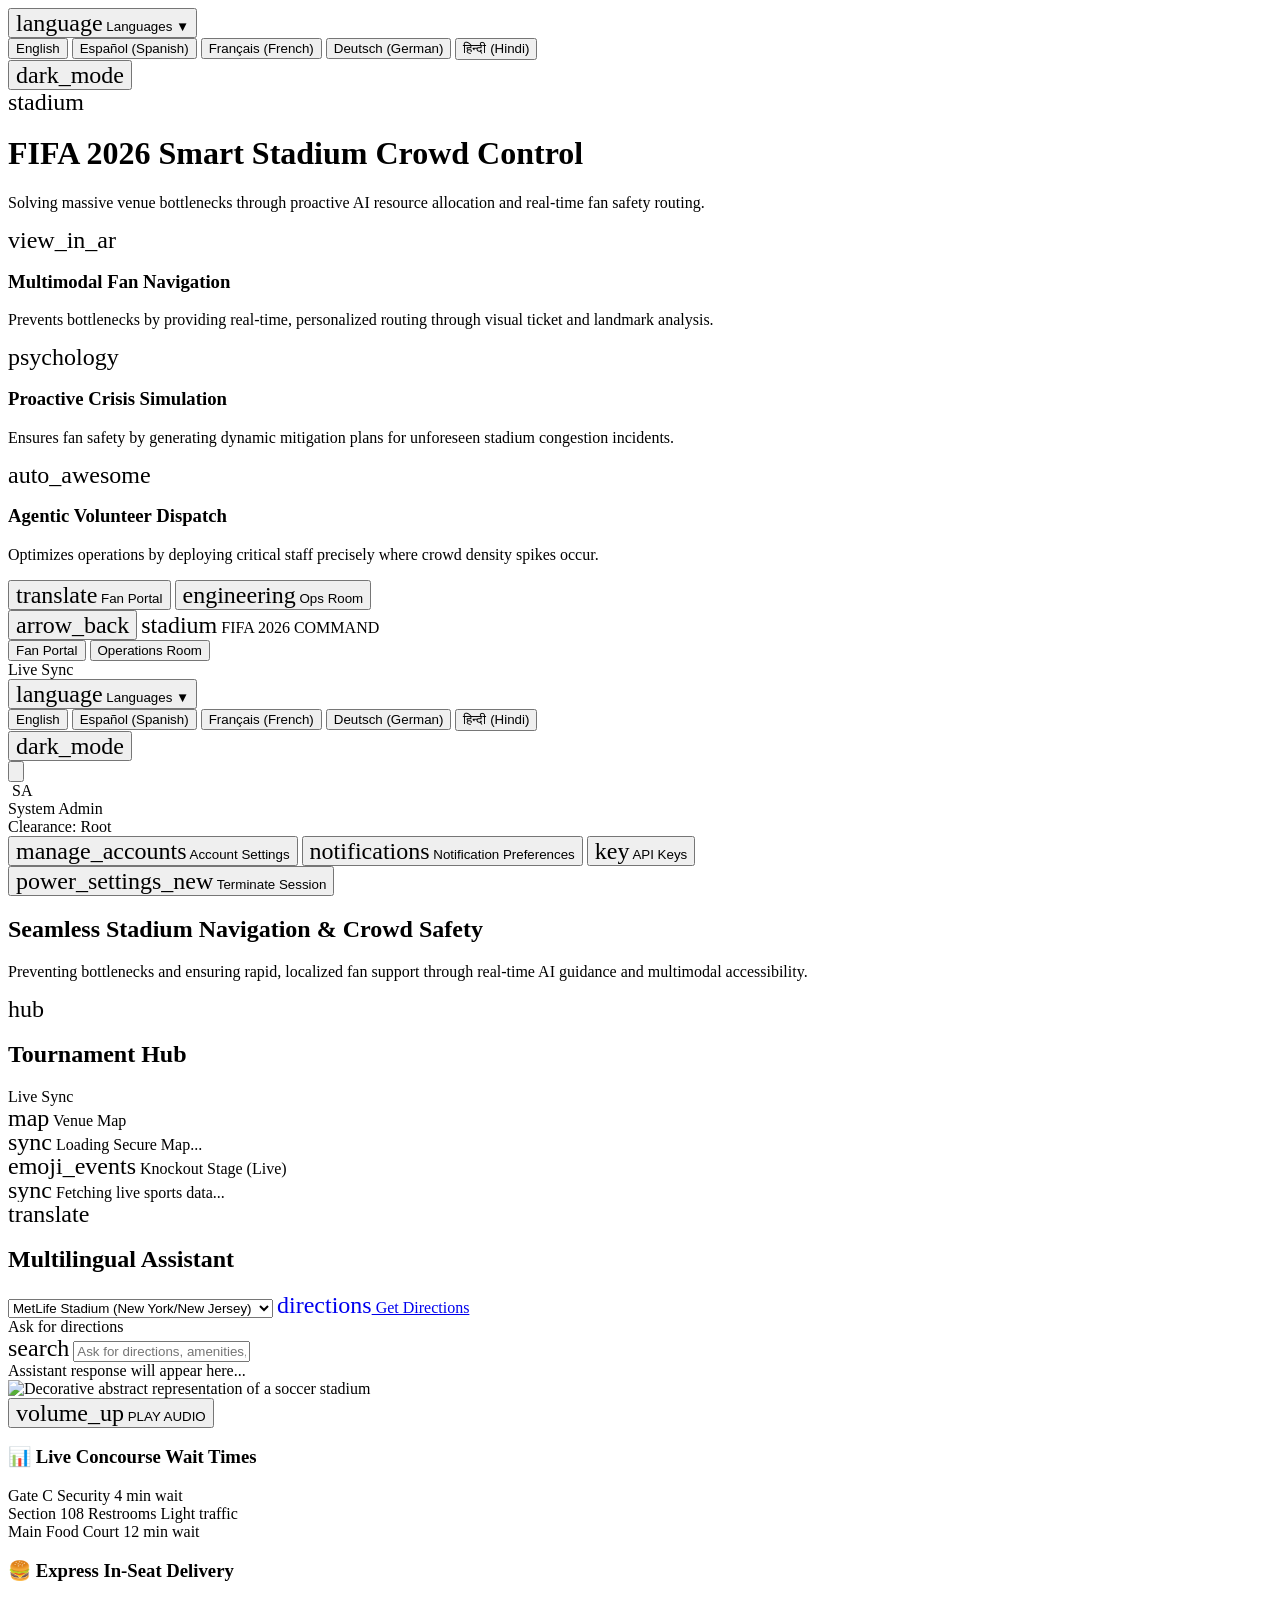
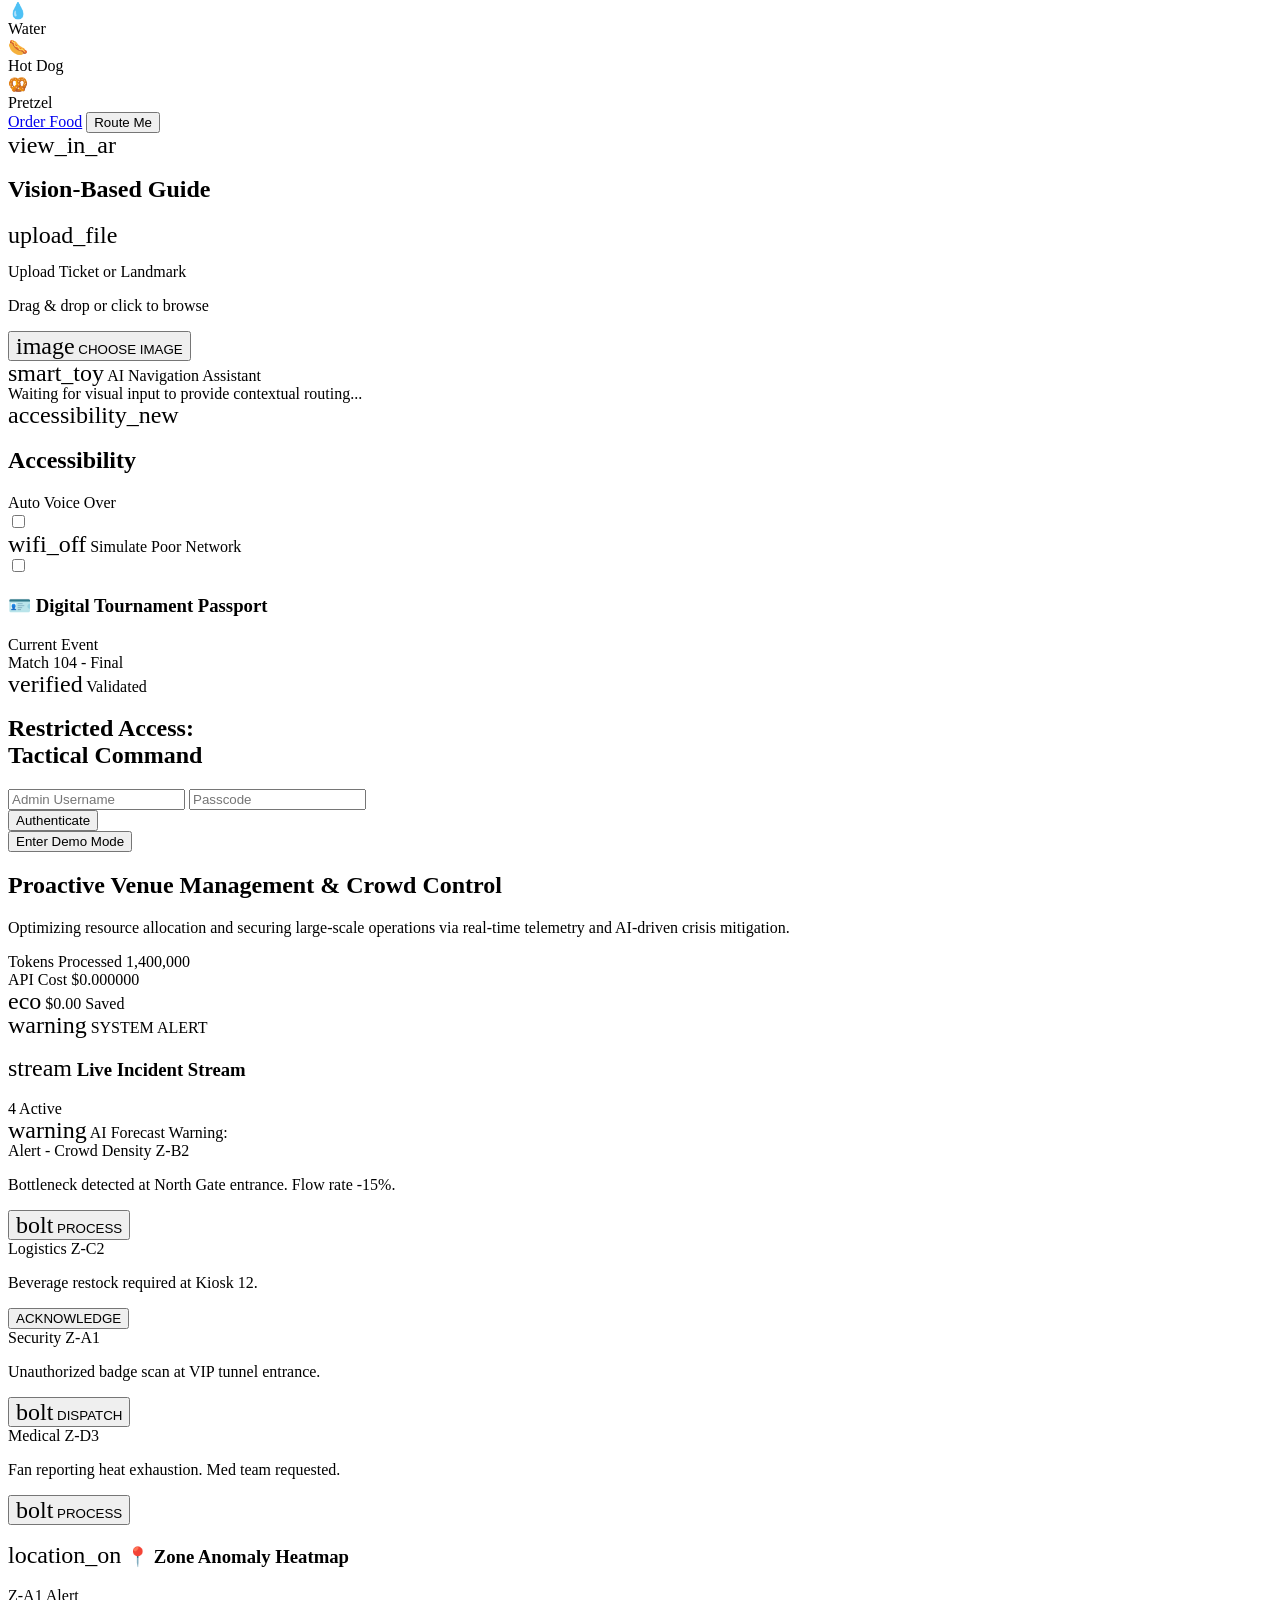
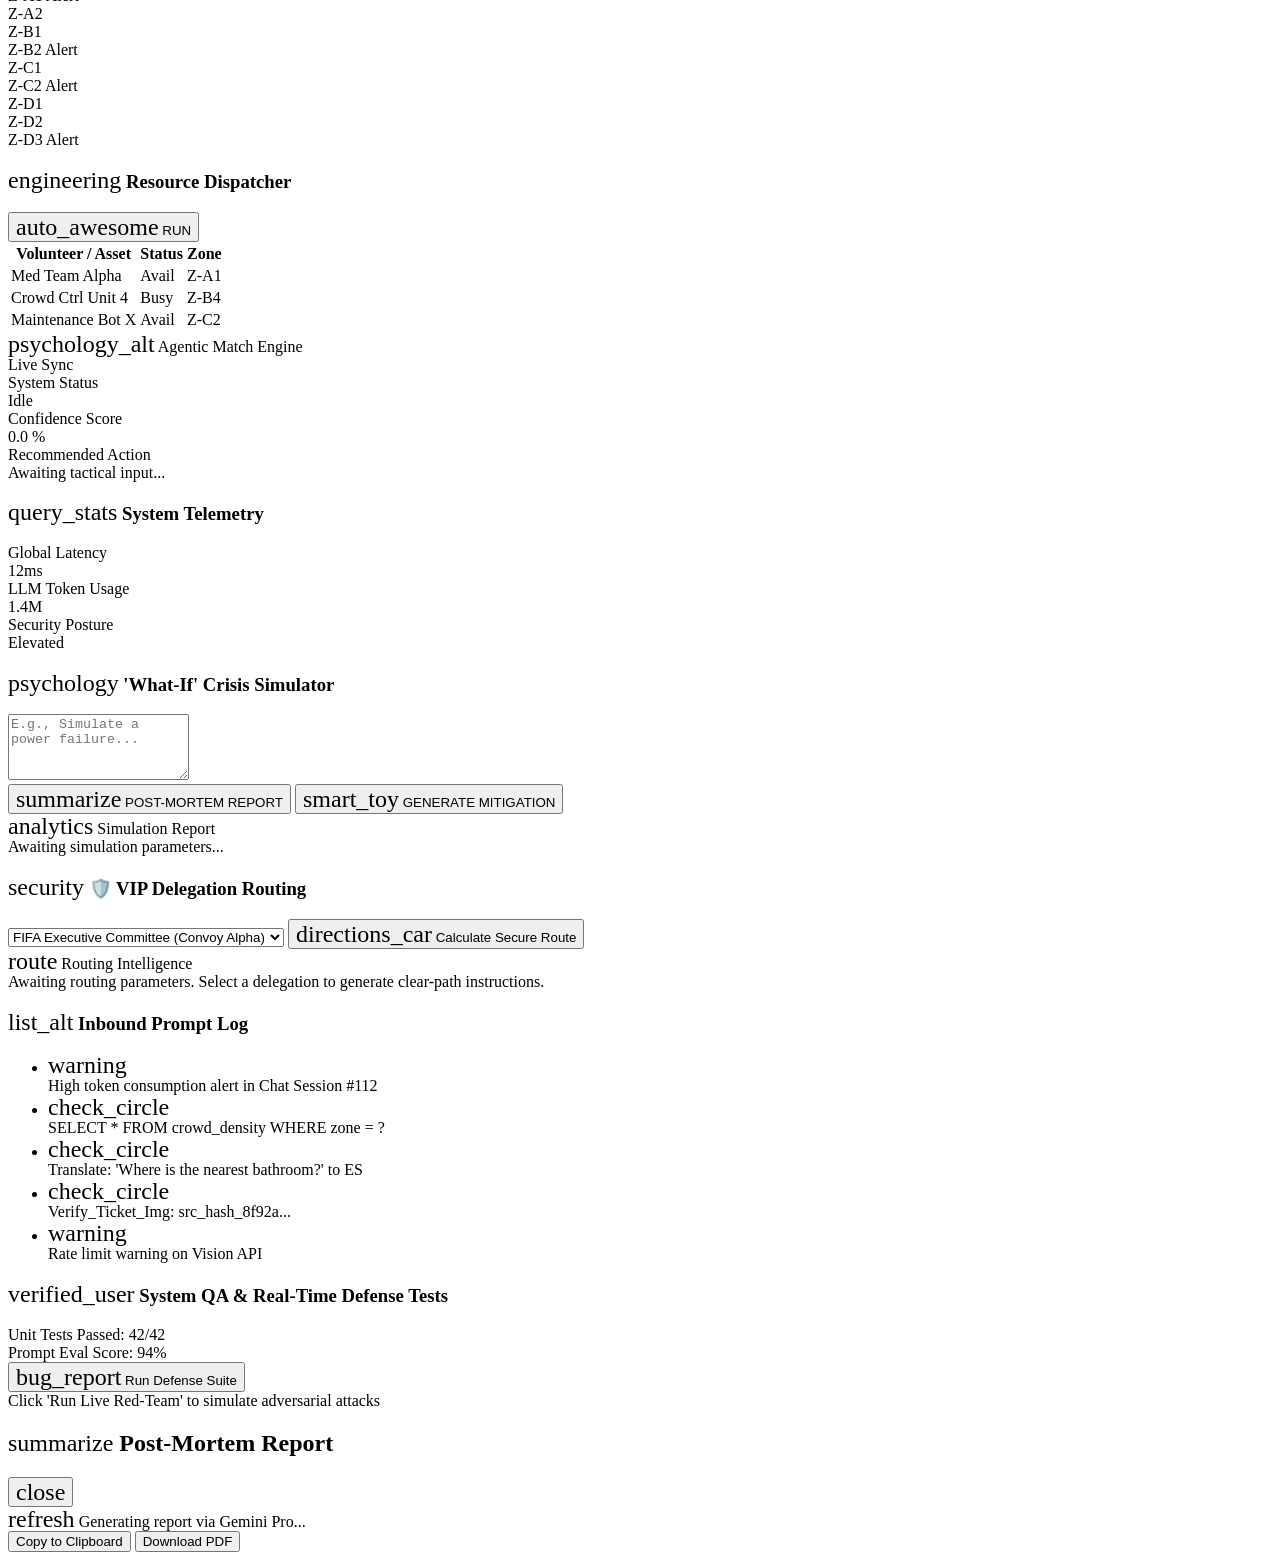
==== commit bc61079e: "docs: optimize README and UI copy for strict problem statement alignment" ====
--- a/static/index.html
+++ b/static/index.html
@@ -1,1043 +1,2275 @@
-<!DOCTYPE html>
-
-<html lang="en"><head>
-<meta charset="utf-8"/>
-<meta content="width=device-width, initial-scale=1.0" name="viewport"/>
-<!-- Google tag (gtag.js) -->
-<script async src="https://www.googletagmanager.com/gtag/js?id=G-JP71Q6L2VM">
-        window.addEventListener('beforeunload', () => {
-            if (window.telemetrySyncIntervalId) clearInterval(window.telemetrySyncIntervalId);
-            if (window.opsMetricsIntervalId) clearInterval(window.opsMetricsIntervalId);
-            if (window.costTrackerIntervalId) clearInterval(window.costTrackerIntervalId);
-            if (window.incidentFeedIntervalId) clearInterval(window.incidentFeedIntervalId);
-        });
-    
+<!doctype html>
+
+<html lang="en">
+  <head>
+    <meta charset="utf-8" />
+    <meta content="width=device-width, initial-scale=1.0" name="viewport" />
+    <!-- Google tag (gtag.js) -->
+    <script
+      async
+      src="https://www.googletagmanager.com/gtag/js?id=G-JP71Q6L2VM"
+    >
+      window.addEventListener('beforeunload', () => {
+          if (window.telemetrySyncIntervalId) clearInterval(window.telemetrySyncIntervalId);
+          if (window.opsMetricsIntervalId) clearInterval(window.opsMetricsIntervalId);
+          if (window.costTrackerIntervalId) clearInterval(window.costTrackerIntervalId);
+          if (window.incidentFeedIntervalId) clearInterval(window.incidentFeedIntervalId);
+      });
     </script>
-<script>
-  window.dataLayer = window.dataLayer || [];
-  function gtag(){dataLayer.push(arguments);}
-  gtag('js', new Date());
-  gtag('config', 'G-JP71Q6L2VM');
-
-        window.addEventListener('beforeunload', () => {
-            if (window.telemetrySyncIntervalId) clearInterval(window.telemetrySyncIntervalId);
-            if (window.opsMetricsIntervalId) clearInterval(window.opsMetricsIntervalId);
-            if (window.costTrackerIntervalId) clearInterval(window.costTrackerIntervalId);
-            if (window.incidentFeedIntervalId) clearInterval(window.incidentFeedIntervalId);
-        });
-    
+    <script>
+      window.dataLayer = window.dataLayer || [];
+      function gtag() {
+        dataLayer.push(arguments);
+      }
+      gtag("js", new Date());
+      gtag("config", "G-JP71Q6L2VM");
+
+      window.addEventListener("beforeunload", () => {
+        if (window.telemetrySyncIntervalId)
+          clearInterval(window.telemetrySyncIntervalId);
+        if (window.opsMetricsIntervalId)
+          clearInterval(window.opsMetricsIntervalId);
+        if (window.costTrackerIntervalId)
+          clearInterval(window.costTrackerIntervalId);
+        if (window.incidentFeedIntervalId)
+          clearInterval(window.incidentFeedIntervalId);
+      });
     </script>
-    <meta name="viewport" content="width=device-width, initial-scale=1.0, maximum-scale=1.0, user-scalable=no">
-    <meta http-equiv="Content-Security-Policy" content="default-src 'self'; script-src 'self' 'unsafe-inline' https://cdn.tailwindcss.com https://fonts.googleapis.com https://accounts.google.com https://apis.google.com https://unpkg.com; style-src 'self' 'unsafe-inline' https://fonts.googleapis.com https://unpkg.com; font-src 'self' https://fonts.gstatic.com; connect-src 'self' https://fifa-smart-stadium.firebaseapp.com https://fifa-smart-stadium.web.app https://accounts.google.com https://fifa-backend-api.onrender.com https://www.google-analytics.com https://unpkg.com; img-src 'self' data: https: https://unpkg.com https://*.basemaps.cartocdn.com;">
+    <meta
+      name="viewport"
+      content="width=device-width, initial-scale=1.0, maximum-scale=1.0, user-scalable=no"
+    />
+    <meta
+      http-equiv="Content-Security-Policy"
+      content="default-src 'self'; script-src 'self' 'unsafe-inline' https://cdn.tailwindcss.com https://fonts.googleapis.com https://accounts.google.com https://apis.google.com https://unpkg.com; style-src 'self' 'unsafe-inline' https://fonts.googleapis.com https://unpkg.com https://accounts.google.com; font-src 'self' https://fonts.gstatic.com; connect-src 'self' https://fifa-smart-stadium.firebaseapp.com https://fifa-smart-stadium.web.app https://accounts.google.com https://fifa-backend-api.onrender.com https://www.google-analytics.com https://unpkg.com; img-src 'self' data: https: https://unpkg.com https://*.basemaps.cartocdn.com; frame-src 'self' https://accounts.google.com;"
+    />
     <title>FIFA 2026 Smart Stadium Command</title>
-<script src="https://cdn.tailwindcss.com?plugins=forms,container-queries">
-        window.addEventListener('beforeunload', () => {
-            if (window.telemetrySyncIntervalId) clearInterval(window.telemetrySyncIntervalId);
-            if (window.opsMetricsIntervalId) clearInterval(window.opsMetricsIntervalId);
-            if (window.costTrackerIntervalId) clearInterval(window.costTrackerIntervalId);
-            if (window.incidentFeedIntervalId) clearInterval(window.incidentFeedIntervalId);
-        });
-    
+    <script src="https://cdn.tailwindcss.com?plugins=forms,container-queries">
+      window.addEventListener('beforeunload', () => {
+          if (window.telemetrySyncIntervalId) clearInterval(window.telemetrySyncIntervalId);
+          if (window.opsMetricsIntervalId) clearInterval(window.opsMetricsIntervalId);
+          if (window.costTrackerIntervalId) clearInterval(window.costTrackerIntervalId);
+          if (window.incidentFeedIntervalId) clearInterval(window.incidentFeedIntervalId);
+      });
     </script>
-<link href="https://fonts.googleapis.com/css2?family=Material+Symbols+Outlined:wght,FILL@100..700,0..1&amp;display=swap" rel="stylesheet"/>
-<link rel="stylesheet" href="https://unpkg.com/leaflet@1.9.4/dist/leaflet.css" />
-<script src="https://unpkg.com/leaflet@1.9.4/dist/leaflet.js">
-        window.addEventListener('beforeunload', () => {
-            if (window.telemetrySyncIntervalId) clearInterval(window.telemetrySyncIntervalId);
-            if (window.opsMetricsIntervalId) clearInterval(window.opsMetricsIntervalId);
-            if (window.costTrackerIntervalId) clearInterval(window.costTrackerIntervalId);
-            if (window.incidentFeedIntervalId) clearInterval(window.incidentFeedIntervalId);
-        });
-    
+    <link
+      href="https://fonts.googleapis.com/css2?family=Material+Symbols+Outlined:wght,FILL@100..700,0..1&amp;display=swap"
+      rel="stylesheet"
+    />
+    <link
+      rel="stylesheet"
+      href="https://unpkg.com/leaflet@1.9.4/dist/leaflet.css"
+    />
+    <script src="https://unpkg.com/leaflet@1.9.4/dist/leaflet.js">
+      window.addEventListener('beforeunload', () => {
+          if (window.telemetrySyncIntervalId) clearInterval(window.telemetrySyncIntervalId);
+          if (window.opsMetricsIntervalId) clearInterval(window.opsMetricsIntervalId);
+          if (window.costTrackerIntervalId) clearInterval(window.costTrackerIntervalId);
+          if (window.incidentFeedIntervalId) clearInterval(window.incidentFeedIntervalId);
+      });
     </script>
-<style>
-        .material-symbols-outlined {
-            font-variation-settings: 'FILL' 0, 'wght' 400, 'GRAD' 0, 'opsz' 24;
-        }
-        /* Custom Toggle Switch Styles */
-        .toggle-checkbox:checked {
-            right: 0;
-            border-color: transparent;
-        }
-        /* Dark Mode Theme Fallbacks for Custom Variables */
-        html.dark .text-on-surface { color: #f3f4f6 !important; }
-        html.dark .text-on-surface-variant { color: #9ca3af !important; }
-        html.dark .bg-surface-container-high { background-color: #27272a !important; }
-        html.dark .bg-surface-container-low { background-color: #18181b !important; }
-        html.dark .bg-surface-container-lowest { background-color: #09090b !important; }
-        html.dark .border-outline-variant { border-color: #3f3f46 !important; }
-        html.dark .text-outline { color: #a1a1aa !important; }
-        /* Leaflet Dark Mode Overrides */
-        html.dark .leaflet-popup-content-wrapper,
-        html.dark .leaflet-popup-tip {
-            background-color: #1a202c !important; /* matching the dark map bg */
-            color: #f3f4f6 !important;
-            box-shadow: 0 4px 6px -1px rgba(0, 0, 0, 0.5), 0 2px 4px -1px rgba(0, 0, 0, 0.3);
-        }
-        html.dark .stadium-popup .text-gray-900 {
-            color: #f3f4f6 !important;
-        }
-        html.dark .stadium-popup .border-b {
-            border-color: #3f3f46 !important;
-        }
-        html.dark .stadium-popup .bg-gray-100 {
-            background-color: #27272a !important;
-            border-color: #3f3f46 !important;
-            color: #f3f4f6 !important;
-        }
-        html.dark .stadium-popup .bg-gray-100 span {
-            color: #f3f4f6 !important;
-        }
-        html.dark .stadium-popup .bg-gray-100:hover {
-            background-color: #3f3f46 !important;
-        }
+    <style>
+      .material-symbols-outlined {
+        font-variation-settings:
+          "FILL" 0,
+          "wght" 400,
+          "GRAD" 0,
+          "opsz" 24;
+      }
+      /* Custom Toggle Switch Styles */
+      .toggle-checkbox:checked {
+        right: 0;
+        border-color: transparent;
+      }
+      /* Dark Mode Theme Fallbacks for Custom Variables */
+      html.dark .text-on-surface {
+        color: #f3f4f6 !important;
+      }
+      html.dark .text-on-surface-variant {
+        color: #9ca3af !important;
+      }
+      html.dark .bg-surface-container-high {
+        background-color: #27272a !important;
+      }
+      html.dark .bg-surface-container-low {
+        background-color: #18181b !important;
+      }
+      html.dark .bg-surface-container-lowest {
+        background-color: #09090b !important;
+      }
+      html.dark .border-outline-variant {
+        border-color: #3f3f46 !important;
+      }
+      html.dark .text-outline {
+        color: #a1a1aa !important;
+      }
+      /* Leaflet Dark Mode Overrides */
+      html.dark .leaflet-popup-content-wrapper,
+      html.dark .leaflet-popup-tip {
+        background-color: #1a202c !important; /* matching the dark map bg */
+        color: #f3f4f6 !important;
+        box-shadow:
+          0 4px 6px -1px rgba(0, 0, 0, 0.5),
+          0 2px 4px -1px rgba(0, 0, 0, 0.3);
+      }
+      html.dark .stadium-popup .text-gray-900 {
+        color: #f3f4f6 !important;
+      }
+      html.dark .stadium-popup .border-b {
+        border-color: #3f3f46 !important;
+      }
+      html.dark .stadium-popup .bg-gray-100 {
+        background-color: #27272a !important;
+        border-color: #3f3f46 !important;
+        color: #f3f4f6 !important;
+      }
+      html.dark .stadium-popup .bg-gray-100 span {
+        color: #f3f4f6 !important;
+      }
+      html.dark .stadium-popup .bg-gray-100:hover {
+        background-color: #3f3f46 !important;
+      }
     </style>
-<script id="tailwind-config">
-        tailwind.config = {
-          darkMode: "class",
-          theme: {
-            extend: {
-              "colors": {
-                      "background": "#fbf8ff",
-                      "on-secondary": "#ffffff",
-                      "tertiary-container": "#bc5200",
-                      "surface-container-lowest": "#ffffff",
-                      "inverse-primary": "#b3c5ff",
-                      "inverse-surface": "#2f3038",
-                      "on-surface": "#1a1b22",
-                      "on-tertiary": "#ffffff",
-                      "on-primary-fixed": "#001849",
-                      "surface-container-low": "#f4f2fd",
-                      "surface-dim": "#dad9e3",
-                      "tertiary": "#954000",
-                      "primary-fixed": "#dae1ff",
-                      "error-container": "#ffdad6",
-                      "on-primary": "#ffffff",
-                      "primary-container": "#0066ff",
-                      "surface-container-highest": "#e3e1ec",
-                      "on-secondary-fixed": "#23005c",
-                      "inverse-on-surface": "#f1effa",
-                      "on-background": "#1a1b22",
-                      "on-error": "#ffffff",
-                      "on-error-container": "#93000a",
-                      "surface": "#fbf8ff",
-                      "secondary": "#6b38d4",
-                      "surface-container": "#eeedf7",
-                      "on-primary-container": "#f8f7ff",
-                      "surface-bright": "#fbf8ff",
-                      "secondary-fixed": "#e9ddff",
-                      "surface-tint": "#0054d6",
-                      "on-surface-variant": "#424656",
-                      "tertiary-fixed": "#ffdbca",
-                      "primary": "#0050cb",
-                      "on-primary-fixed-variant": "#003fa4",
-                      "tertiary-fixed-dim": "#ffb690",
-                      "secondary-container": "#8455ef",
-                      "on-tertiary-container": "#fff6f3",
-                      "on-secondary-fixed-variant": "#5516be",
-                      "surface-variant": "#e3e1ec",
-                      "on-tertiary-fixed": "#341100",
-                      "primary-fixed-dim": "#b3c5ff",
-                      "on-tertiary-fixed-variant": "#783200",
-                      "outline": "#727687",
-                      "surface-container-high": "#e8e7f1",
-                      "error": "#ba1a1a",
-                      "on-secondary-container": "#fffbff",
-                      "outline-variant": "#c2c6d8",
-                      "secondary-fixed-dim": "#d0bcff"
-              },
-              "borderRadius": {
-                      "DEFAULT": "0.125rem",
-                      "lg": "0.25rem",
-                      "xl": "0.5rem",
-                      "full": "0.75rem"
-              },
-              "spacing": {
-                      "margin-tablet": "24px",
-                      "gutter": "24px",
-                      "unit": "4px",
-                      "margin-desktop": "40px",
-                      "container-max": "1440px",
-                      "margin-mobile": "16px"
-              },
-              "fontFamily": {
-                      "mono-data": ["Geist", "monospace"],
-                      "label-md": ["Geist", "sans-serif"],
-                      "headline-lg-mobile": ["Inter", "sans-serif"],
-                      "body-md": ["Inter", "sans-serif"],
-                      "headline-lg": ["Inter", "sans-serif"],
-                      "display": ["Inter", "sans-serif"],
-                      "body-lg": ["Inter", "sans-serif"],
-                      "headline-md": ["Inter", "sans-serif"]
-              },
-              "fontSize": {
-                      "mono-data": ["13px", {"lineHeight": "18px", "fontWeight": "400"}],
-                      "label-md": ["12px", {"lineHeight": "16px", "letterSpacing": "0.05em", "fontWeight": "500"}],
-                      "headline-lg-mobile": ["24px", {"lineHeight": "32px", "letterSpacing": "-0.01em", "fontWeight": "600"}],
-                      "body-md": ["14px", {"lineHeight": "20px", "fontWeight": "400"}],
-                      "headline-lg": ["32px", {"lineHeight": "40px", "letterSpacing": "-0.02em", "fontWeight": "600"}],
-                      "display": ["48px", {"lineHeight": "56px", "letterSpacing": "-0.02em", "fontWeight": "700"}],
-                      "body-lg": ["16px", {"lineHeight": "24px", "fontWeight": "400"}],
-                      "headline-md": ["20px", {"lineHeight": "28px", "letterSpacing": "-0.01em", "fontWeight": "600"}]
-              }
-            }
-          }
-        }
-    
-        window.addEventListener('beforeunload', () => {
-            if (window.telemetrySyncIntervalId) clearInterval(window.telemetrySyncIntervalId);
-            if (window.opsMetricsIntervalId) clearInterval(window.opsMetricsIntervalId);
-            if (window.costTrackerIntervalId) clearInterval(window.costTrackerIntervalId);
-            if (window.incidentFeedIntervalId) clearInterval(window.incidentFeedIntervalId);
-        });
-    
+    <script id="tailwind-config">
+      tailwind.config = {
+        darkMode: "class",
+        theme: {
+          extend: {
+            colors: {
+              background: "#fbf8ff",
+              "on-secondary": "#ffffff",
+              "tertiary-container": "#bc5200",
+              "surface-container-lowest": "#ffffff",
+              "inverse-primary": "#b3c5ff",
+              "inverse-surface": "#2f3038",
+              "on-surface": "#1a1b22",
+              "on-tertiary": "#ffffff",
+              "on-primary-fixed": "#001849",
+              "surface-container-low": "#f4f2fd",
+              "surface-dim": "#dad9e3",
+              tertiary: "#954000",
+              "primary-fixed": "#dae1ff",
+              "error-container": "#ffdad6",
+              "on-primary": "#ffffff",
+              "primary-container": "#0066ff",
+              "surface-container-highest": "#e3e1ec",
+              "on-secondary-fixed": "#23005c",
+              "inverse-on-surface": "#f1effa",
+              "on-background": "#1a1b22",
+              "on-error": "#ffffff",
+              "on-error-container": "#93000a",
+              surface: "#fbf8ff",
+              secondary: "#6b38d4",
+              "surface-container": "#eeedf7",
+              "on-primary-container": "#f8f7ff",
+              "surface-bright": "#fbf8ff",
+              "secondary-fixed": "#e9ddff",
+              "surface-tint": "#0054d6",
+              "on-surface-variant": "#424656",
+              "tertiary-fixed": "#ffdbca",
+              primary: "#0050cb",
+              "on-primary-fixed-variant": "#003fa4",
+              "tertiary-fixed-dim": "#ffb690",
+              "secondary-container": "#8455ef",
+              "on-tertiary-container": "#fff6f3",
+              "on-secondary-fixed-variant": "#5516be",
+              "surface-variant": "#e3e1ec",
+              "on-tertiary-fixed": "#341100",
+              "primary-fixed-dim": "#b3c5ff",
+              "on-tertiary-fixed-variant": "#783200",
+              outline: "#727687",
+              "surface-container-high": "#e8e7f1",
+              error: "#ba1a1a",
+              "on-secondary-container": "#fffbff",
+              "outline-variant": "#c2c6d8",
+              "secondary-fixed-dim": "#d0bcff",
+            },
+            borderRadius: {
+              DEFAULT: "0.125rem",
+              lg: "0.25rem",
+              xl: "0.5rem",
+              full: "0.75rem",
+            },
+            spacing: {
+              "margin-tablet": "24px",
+              gutter: "24px",
+              unit: "4px",
+              "margin-desktop": "40px",
+              "container-max": "1440px",
+              "margin-mobile": "16px",
+            },
+            fontFamily: {
+              "mono-data": ["Geist", "monospace"],
+              "label-md": ["Geist", "sans-serif"],
+              "headline-lg-mobile": ["Inter", "sans-serif"],
+              "body-md": ["Inter", "sans-serif"],
+              "headline-lg": ["Inter", "sans-serif"],
+              display: ["Inter", "sans-serif"],
+              "body-lg": ["Inter", "sans-serif"],
+              "headline-md": ["Inter", "sans-serif"],
+            },
+            fontSize: {
+              "mono-data": ["13px", { lineHeight: "18px", fontWeight: "400" }],
+              "label-md": [
+                "12px",
+                {
+                  lineHeight: "16px",
+                  letterSpacing: "0.05em",
+                  fontWeight: "500",
+                },
+              ],
+              "headline-lg-mobile": [
+                "24px",
+                {
+                  lineHeight: "32px",
+                  letterSpacing: "-0.01em",
+                  fontWeight: "600",
+                },
+              ],
+              "body-md": ["14px", { lineHeight: "20px", fontWeight: "400" }],
+              "headline-lg": [
+                "32px",
+                {
+                  lineHeight: "40px",
+                  letterSpacing: "-0.02em",
+                  fontWeight: "600",
+                },
+              ],
+              display: [
+                "48px",
+                {
+                  lineHeight: "56px",
+                  letterSpacing: "-0.02em",
+                  fontWeight: "700",
+                },
+              ],
+              "body-lg": ["16px", { lineHeight: "24px", fontWeight: "400" }],
+              "headline-md": [
+                "20px",
+                {
+                  lineHeight: "28px",
+                  letterSpacing: "-0.01em",
+                  fontWeight: "600",
+                },
+              ],
+            },
+          },
+        },
+      };
+
+      window.addEventListener("beforeunload", () => {
+        if (window.telemetrySyncIntervalId)
+          clearInterval(window.telemetrySyncIntervalId);
+        if (window.opsMetricsIntervalId)
+          clearInterval(window.opsMetricsIntervalId);
+        if (window.costTrackerIntervalId)
+          clearInterval(window.costTrackerIntervalId);
+        if (window.incidentFeedIntervalId)
+          clearInterval(window.incidentFeedIntervalId);
+      });
     </script>
     <script src="https://accounts.google.com/gsi/client" async defer>
-        window.addEventListener('beforeunload', () => {
-            if (window.telemetrySyncIntervalId) clearInterval(window.telemetrySyncIntervalId);
-            if (window.opsMetricsIntervalId) clearInterval(window.opsMetricsIntervalId);
-            if (window.costTrackerIntervalId) clearInterval(window.costTrackerIntervalId);
-            if (window.incidentFeedIntervalId) clearInterval(window.incidentFeedIntervalId);
-        });
-    
+      window.addEventListener('beforeunload', () => {
+          if (window.telemetrySyncIntervalId) clearInterval(window.telemetrySyncIntervalId);
+          if (window.opsMetricsIntervalId) clearInterval(window.opsMetricsIntervalId);
+          if (window.costTrackerIntervalId) clearInterval(window.costTrackerIntervalId);
+          if (window.incidentFeedIntervalId) clearInterval(window.incidentFeedIntervalId);
+      });
     </script>
-</head>
-<body class="bg-background dark:bg-black text-on-surface dark:text-gray-100 min-h-screen font-body-md antialiased selection:bg-primary-fixed selection:text-on-primary-fixed cursor-default">
-<!-- Landing View Overlay -->
-<div id="landing-view" class="fixed inset-0 z-50 flex flex-col items-center justify-center bg-background dark:bg-black text-on-surface dark:text-gray-100 transition-opacity duration-500 opacity-100">
-    <div class="absolute top-8 right-8 flex items-center gap-4">
+  </head>
+  <body
+    class="bg-background dark:bg-black text-on-surface dark:text-gray-100 min-h-screen font-body-md antialiased selection:bg-primary-fixed selection:text-on-primary-fixed cursor-default"
+  >
+    <!-- Landing View Overlay -->
+    <div
+      id="landing-view"
+      class="fixed inset-0 z-50 flex flex-col items-center justify-center bg-background dark:bg-black text-on-surface dark:text-gray-100 transition-opacity duration-500 opacity-100"
+    >
+      <div class="absolute top-8 right-8 flex items-center gap-4">
         <!-- Language Selector Dropdown for Landing -->
-        <div class="relative inline-block text-left" id="lang-selector-landing-container">
-            <button id="btn-lang-selector-landing" aria-label="Language Selector" class="flex items-center gap-2 text-on-surface-variant hover:text-primary transition-colors cursor-pointer font-label-md font-bold uppercase border border-outline-variant/30 rounded-lg px-3 py-1.5 hover:bg-surface-container-low shadow-sm bg-white dark:bg-zinc-900">
-                <span class="material-symbols-outlined text-[20px]">language</span>
-                <span class="hidden sm:inline">Languages</span>
-                <span class="text-[12px] transition-transform duration-200" id="lang-caret-landing">▼</span>
+        <div
+          class="relative inline-block text-left"
+          id="lang-selector-landing-container"
+        >
+          <button
+            id="btn-lang-selector-landing"
+            aria-label="Language Selector"
+            class="flex items-center gap-2 text-on-surface-variant hover:text-primary transition-colors cursor-pointer font-label-md font-bold uppercase border border-outline-variant/30 rounded-lg px-3 py-1.5 hover:bg-surface-container-low shadow-sm bg-white dark:bg-zinc-900"
+          >
+            <span class="material-symbols-outlined text-[20px]">language</span>
+            <span class="hidden sm:inline">Languages</span>
+            <span
+              class="text-[12px] transition-transform duration-200"
+              id="lang-caret-landing"
+              >▼</span
+            >
+          </button>
+          <div
+            id="lang-dropdown-menu-landing"
+            class="absolute right-0 mt-2 w-48 rounded-xl shadow-lg bg-white dark:bg-zinc-900 ring-1 ring-black ring-opacity-5 hidden z-[100] transition-opacity opacity-0 transform scale-95 border border-outline-variant/50 origin-top-right"
+          >
+            <div class="py-2" role="menu">
+              <button
+                class="w-full text-left px-4 py-2 text-sm text-gray-700 dark:text-gray-200 hover:bg-gray-100 dark:hover:bg-zinc-800 hover:text-primary transition-colors font-medium btn-lang-option"
+                data-lang="en"
+                role="menuitem"
+              >
+                English
+              </button>
+              <button
+                class="w-full text-left px-4 py-2 text-sm text-gray-700 dark:text-gray-200 hover:bg-gray-100 dark:hover:bg-zinc-800 hover:text-primary transition-colors font-medium btn-lang-option"
+                data-lang="es"
+                role="menuitem"
+              >
+                Español (Spanish)
+              </button>
+              <button
+                class="w-full text-left px-4 py-2 text-sm text-gray-700 dark:text-gray-200 hover:bg-gray-100 dark:hover:bg-zinc-800 hover:text-primary transition-colors font-medium btn-lang-option"
+                data-lang="fr"
+                role="menuitem"
+              >
+                Français (French)
+              </button>
+              <button
+                class="w-full text-left px-4 py-2 text-sm text-gray-700 dark:text-gray-200 hover:bg-gray-100 dark:hover:bg-zinc-800 hover:text-primary transition-colors font-medium btn-lang-option"
+                data-lang="de"
+                role="menuitem"
+              >
+                Deutsch (German)
+              </button>
+              <button
+                class="w-full text-left px-4 py-2 text-sm text-gray-700 dark:text-gray-200 hover:bg-gray-100 dark:hover:bg-zinc-800 hover:text-primary transition-colors font-medium btn-lang-option"
+                data-lang="hi"
+                role="menuitem"
+              >
+                हिन्दी (Hindi)
+              </button>
+            </div>
+          </div>
+        </div>
+        <button
+          id="btn-theme-landing"
+          aria-label="Toggle Theme"
+          class="material-symbols-outlined text-on-surface-variant hover:text-primary transition-colors cursor-pointer text-[32px]"
+        >
+          dark_mode
+        </button>
+      </div>
+      <div class="max-w-5xl px-8 text-center">
+        <span
+          class="material-symbols-outlined text-primary text-[72px] mb-6 drop-shadow-md"
+          data-icon="stadium"
+          data-weight="fill"
+          style="font-variation-settings: &quot;FILL&quot; 1"
+          >stadium</span
+        >
+        <h1
+          class="font-display text-display text-on-surface mb-6 tracking-tight font-bold text-5xl"
+          data-i18n="title"
+        >
+          FIFA 2026 Smart Stadium Crowd Control
+        </h1>
+        <p
+          class="font-body-lg text-body-lg text-on-surface-variant mb-16 max-w-2xl mx-auto text-xl"
+          data-i18n="subtitle"
+        >
+          Solving massive venue bottlenecks through proactive AI resource allocation and real-time fan safety routing.
+        </p>
+
+        <div
+          class="grid grid-cols-1 md:grid-cols-3 gap-8 mb-16 text-left py-10 border-t border-b border-outline-variant/50"
+        >
+          <div class="flex flex-col gap-3">
+            <span class="material-symbols-outlined text-secondary text-[36px]"
+              >view_in_ar</span
+            >
+            <h3 class="font-headline-md text-headline-md" data-i18n="nav_title">
+              Multimodal Fan Navigation
+            </h3>
+            <p
+              class="font-body-md text-body-md text-on-surface-variant"
+              data-i18n="nav_desc"
+            >
+              Prevents bottlenecks by providing real-time, personalized routing through visual ticket and landmark analysis.
+            </p>
+          </div>
+          <div
+            class="flex flex-col gap-3 md:border-l border-outline-variant/50 md:pl-8"
+          >
+            <span
+              class="material-symbols-outlined text-tertiary-container text-[36px]"
+              >psychology</span
+            >
+            <h3 class="font-headline-md text-headline-md" data-i18n="sim_title">
+              Proactive Crisis Simulation
+            </h3>
+            <p
+              class="font-body-md text-body-md text-on-surface-variant"
+              data-i18n="sim_desc"
+            >
+              Ensures fan safety by generating dynamic mitigation plans for unforeseen stadium congestion incidents.
+            </p>
+          </div>
+          <div
+            class="flex flex-col gap-3 md:border-l border-outline-variant/50 md:pl-8"
+          >
+            <span class="material-symbols-outlined text-primary text-[36px]"
+              >auto_awesome</span
+            >
+            <h3
+              class="font-headline-md text-headline-md"
+              data-i18n="disp_title"
+            >
+              Agentic Volunteer Dispatch
+            </h3>
+            <p
+              class="font-body-md text-body-md text-on-surface-variant"
+              data-i18n="disp_desc"
+            >
+              Optimizes operations by deploying critical staff precisely where crowd density spikes occur.
+            </p>
+          </div>
+        </div>
+
+        <div
+          class="flex flex-col sm:flex-row gap-6 justify-center mt-4 w-full px-4 items-center"
+        >
+          <button
+            id="btn-enter-fan"
+            class="w-full sm:w-auto bg-primary hover:bg-on-primary-fixed-variant text-on-primary font-headline-md text-headline-md py-4 px-10 rounded-full shadow-xl hover:shadow-2xl transition-all transform hover:-translate-y-1 flex items-center justify-center gap-3"
+          >
+            <span class="material-symbols-outlined text-[28px]">translate</span>
+            <span data-i18n="btn_fan">Fan Portal</span>
+          </button>
+          <button
+            id="btn-enter-ops"
+            class="w-full sm:w-auto bg-surface-container-high hover:bg-outline-variant text-on-surface font-headline-md text-headline-md py-4 px-10 rounded-full shadow-xl hover:shadow-2xl transition-all transform hover:-translate-y-1 border border-outline-variant flex items-center justify-center gap-3"
+          >
+            <span class="material-symbols-outlined text-[28px]"
+              >engineering</span
+            >
+            <span data-i18n="btn_ops">Ops Room</span>
+          </button>
+        </div>
+      </div>
+    </div>
+
+    <!-- Main App View wrapped in div -->
+    <div id="app-view" class="hidden opacity-0 transition-opacity duration-500">
+      <!-- TopNavBar (From Shared Components JSON) -->
+      <nav
+        class="flex justify-between items-center w-full px-6 py-4 bg-background dark:bg-black border-b border-outline-variant dark:border-zinc-800 sticky top-0 z-[9999]"
+      >
+        <!-- Brand -->
+        <div class="flex items-center gap-3">
+          <button
+            id="btn-back-home"
+            aria-label="Back to Landing Page"
+            class="material-symbols-outlined text-on-surface-variant hover:text-primary transition-colors cursor-pointer mr-2 text-[28px]"
+            title="Back to Landing Page"
+          >
+            arrow_back
+          </button>
+          <span
+            class="material-symbols-outlined text-primary text-[32px]"
+            data-icon="stadium"
+            data-weight="fill"
+            style="font-variation-settings: &quot;FILL&quot; 1"
+            >stadium</span
+          >
+          <span
+            class="font-headline-md text-headline-md font-bold text-primary uppercase tracking-tight"
+            >FIFA 2026 COMMAND</span
+          >
+        </div>
+        <!-- Navigation Links -->
+        <div class="hidden md:flex gap-8" id="nav-links-container">
+          <!-- Active State Navigation -->
+          <button
+            class="font-label-md text-label-md text-primary border-b-2 border-primary pb-2 cursor-pointer active:opacity-80 uppercase transition-all"
+            id="nav-tab-fan"
+          >
+            Fan Portal
+          </button>
+          <!-- Inactive State Navigation -->
+          <button
+            class="font-label-md text-label-md text-on-surface-variant pb-2 cursor-pointer active:opacity-80 hover:bg-surface-container-low transition-all uppercase"
+            id="nav-tab-ops"
+          >
+            Operations Room
+          </button>
+        </div>
+        <!-- Trailing Actions -->
+        <div class="flex items-center gap-4 md:gap-6">
+          <!-- Live Sync Status -->
+          <div
+            class="hidden md:flex items-center gap-2 font-label-md text-label-md text-on-surface-variant uppercase tracking-widest bg-surface-container-low px-3 py-1.5 rounded-full border border-outline-variant/50"
+          >
+            <span
+              class="w-2 h-2 rounded-full bg-primary block animate-pulse"
+            ></span>
+            <span>Live Sync</span>
+          </div>
+          <!-- Language Selector Dropdown -->
+          <div
+            class="relative inline-block text-left"
+            id="lang-selector-container"
+          >
+            <button
+              id="btn-lang-selector"
+              aria-label="Language Selector"
+              class="flex items-center gap-2 text-on-surface-variant hover:text-primary transition-colors cursor-pointer font-label-md font-bold uppercase border border-outline-variant/30 rounded-lg px-3 py-1.5 hover:bg-surface-container-low shadow-sm bg-white dark:bg-zinc-900"
+            >
+              <span class="material-symbols-outlined text-[20px]"
+                >language</span
+              >
+              <span class="hidden sm:inline">Languages</span>
+              <span
+                class="text-[12px] transition-transform duration-200"
+                id="lang-caret"
+                >▼</span
+              >
             </button>
-            <div id="lang-dropdown-menu-landing" class="absolute right-0 mt-2 w-48 rounded-xl shadow-lg bg-white dark:bg-zinc-900 ring-1 ring-black ring-opacity-5 hidden z-[100] transition-opacity opacity-0 transform scale-95 border border-outline-variant/50 origin-top-right">
+            <div
+              id="lang-dropdown-menu"
+              class="absolute right-0 mt-2 w-48 rounded-xl shadow-lg bg-white dark:bg-zinc-900 ring-1 ring-black ring-opacity-5 hidden z-[100] transition-opacity opacity-0 transform scale-95 border border-outline-variant/50 origin-top-right"
+            >
+              <div class="py-2" role="menu">
+                <button
+                  class="w-full text-left px-4 py-2 text-sm text-gray-700 dark:text-gray-200 hover:bg-gray-100 dark:hover:bg-zinc-800 hover:text-primary transition-colors font-medium btn-lang-option"
+                  data-lang="en"
+                  role="menuitem"
+                >
+                  English
+                </button>
+                <button
+                  class="w-full text-left px-4 py-2 text-sm text-gray-700 dark:text-gray-200 hover:bg-gray-100 dark:hover:bg-zinc-800 hover:text-primary transition-colors font-medium btn-lang-option"
+                  data-lang="es"
+                  role="menuitem"
+                >
+                  Español (Spanish)
+                </button>
+                <button
+                  class="w-full text-left px-4 py-2 text-sm text-gray-700 dark:text-gray-200 hover:bg-gray-100 dark:hover:bg-zinc-800 hover:text-primary transition-colors font-medium btn-lang-option"
+                  data-lang="fr"
+                  role="menuitem"
+                >
+                  Français (French)
+                </button>
+                <button
+                  class="w-full text-left px-4 py-2 text-sm text-gray-700 dark:text-gray-200 hover:bg-gray-100 dark:hover:bg-zinc-800 hover:text-primary transition-colors font-medium btn-lang-option"
+                  data-lang="de"
+                  role="menuitem"
+                >
+                  Deutsch (German)
+                </button>
+                <button
+                  class="w-full text-left px-4 py-2 text-sm text-gray-700 dark:text-gray-200 hover:bg-gray-100 dark:hover:bg-zinc-800 hover:text-primary transition-colors font-medium btn-lang-option"
+                  data-lang="hi"
+                  role="menuitem"
+                >
+                  हिन्दी (Hindi)
+                </button>
+              </div>
+            </div>
+          </div>
+
+          <button
+            class="material-symbols-outlined text-on-surface-variant hover:text-primary transition-colors cursor-pointer"
+            aria-label="Toggle Theme"
+            data-icon="dark_mode"
+            id="btn-theme"
+          >
+            dark_mode
+          </button>
+          <!-- Profile Dropdown -->
+          <div
+            class="relative inline-flex items-center gap-4"
+            id="auth-container"
+          >
+            <div
+              id="g_id_onload"
+              data-client_id="870362522805-6mopk9rjhlpteipn0k3gl5v0aus6qkfn.apps.googleusercontent.com"
+              data-context="signin"
+              data-ux_mode="popup"
+              data-callback="handleCredentialResponse"
+              data-auto_prompt="false"
+            ></div>
+            <div
+              class="g_id_signin"
+              data-type="standard"
+              data-shape="pill"
+              data-theme="outline"
+              data-text="signin_with"
+              data-size="large"
+              data-logo_alignment="left"
+              id="google-signin-btn"
+            ></div>
+
+            <div
+              class="relative inline-block text-left hidden"
+              id="profile-container"
+            >
+              <button
+                class="flex items-center gap-2 hover:opacity-80 transition-opacity cursor-pointer focus:outline-none"
+                aria-label="User Profile Menu"
+                id="btn-profile"
+              >
+                <img
+                  src=""
+                  alt=""
+                  id="nav-user-avatar"
+                  class="w-8 h-8 rounded-full border border-outline-variant object-cover"
+                />
+              </button>
+              <div
+                id="profile-dropdown-menu"
+                class="absolute right-0 mt-2 w-64 rounded-xl shadow-xl bg-white dark:bg-zinc-900 ring-1 ring-black ring-opacity-5 hidden z-[100] transition-opacity opacity-0 transform scale-95 border border-outline-variant/50 origin-top-right overflow-hidden"
+              >
+                <div
+                  class="p-4 border-b border-gray-100 dark:border-zinc-800 flex items-center gap-3"
+                >
+                  <div
+                    class="w-10 h-10 rounded-full bg-blue-100 dark:bg-blue-900/50 flex items-center justify-center text-blue-600 dark:text-blue-400 font-bold text-lg overflow-hidden"
+                    id="dropdown-avatar-container"
+                  >
+                    <img
+                      src=""
+                      alt=""
+                      id="dropdown-avatar-img"
+                      class="w-full h-full object-cover hidden"
+                    />
+                    <span id="dropdown-avatar-initials">SA</span>
+                  </div>
+                  <div class="overflow-hidden">
+                    <div
+                      class="font-bold text-gray-900 dark:text-gray-100 text-sm truncate"
+                      id="dropdown-name"
+                    >
+                      System Admin
+                    </div>
+                    <div
+                      class="text-xs text-gray-500 dark:text-gray-400 font-mono mt-0.5 truncate"
+                      id="dropdown-email"
+                    >
+                      Clearance: Root
+                    </div>
+                  </div>
+                </div>
                 <div class="py-2" role="menu">
-                    <button class="w-full text-left px-4 py-2 text-sm text-gray-700 dark:text-gray-200 hover:bg-gray-100 dark:hover:bg-zinc-800 hover:text-primary transition-colors font-medium btn-lang-option" data-lang="en" role="menuitem">English</button>
-                    <button class="w-full text-left px-4 py-2 text-sm text-gray-700 dark:text-gray-200 hover:bg-gray-100 dark:hover:bg-zinc-800 hover:text-primary transition-colors font-medium btn-lang-option" data-lang="es" role="menuitem">Español (Spanish)</button>
-                    <button class="w-full text-left px-4 py-2 text-sm text-gray-700 dark:text-gray-200 hover:bg-gray-100 dark:hover:bg-zinc-800 hover:text-primary transition-colors font-medium btn-lang-option" data-lang="fr" role="menuitem">Français (French)</button>
-                    <button class="w-full text-left px-4 py-2 text-sm text-gray-700 dark:text-gray-200 hover:bg-gray-100 dark:hover:bg-zinc-800 hover:text-primary transition-colors font-medium btn-lang-option" data-lang="de" role="menuitem">Deutsch (German)</button>
-                    <button class="w-full text-left px-4 py-2 text-sm text-gray-700 dark:text-gray-200 hover:bg-gray-100 dark:hover:bg-zinc-800 hover:text-primary transition-colors font-medium btn-lang-option" data-lang="hi" role="menuitem">हिन्दी (Hindi)</button>
+                  <button
+                    class="w-full text-left px-4 py-2.5 text-sm text-gray-700 dark:text-gray-300 hover:bg-gray-50 dark:hover:bg-zinc-800 hover:text-blue-600 dark:hover:text-blue-400 transition-colors font-medium flex items-center gap-2"
+                    role="menuitem"
+                  >
+                    <span class="material-symbols-outlined text-[18px]"
+                      >manage_accounts</span
+                    >
+                    Account Settings
+                  </button>
+                  <button
+                    class="w-full text-left px-4 py-2.5 text-sm text-gray-700 dark:text-gray-300 hover:bg-gray-50 dark:hover:bg-zinc-800 hover:text-blue-600 dark:hover:text-blue-400 transition-colors font-medium flex items-center gap-2"
+                    role="menuitem"
+                  >
+                    <span class="material-symbols-outlined text-[18px]"
+                      >notifications</span
+                    >
+                    Notification Preferences
+                  </button>
+                  <button
+                    class="w-full text-left px-4 py-2.5 text-sm text-gray-700 dark:text-gray-300 hover:bg-gray-50 dark:hover:bg-zinc-800 hover:text-blue-600 dark:hover:text-blue-400 transition-colors font-medium flex items-center gap-2"
+                    role="menuitem"
+                  >
+                    <span class="material-symbols-outlined text-[18px]"
+                      >key</span
+                    >
+                    API Keys
+                  </button>
                 </div>
+                <div class="py-2 border-t border-gray-100 dark:border-zinc-800">
+                  <button
+                    id="btn-logout"
+                    class="w-full text-left px-4 py-2.5 text-sm text-red-600 dark:text-red-400 hover:bg-red-50 dark:hover:bg-red-900/20 transition-colors font-bold flex items-center gap-2"
+                    role="menuitem"
+                  >
+                    <span class="material-symbols-outlined text-[18px]"
+                      >power_settings_new</span
+                    >
+                    Terminate Session
+                  </button>
+                </div>
+              </div>
             </div>
+          </div>
         </div>
-        <button id="btn-theme-landing" aria-label="Toggle Theme" class="material-symbols-outlined text-on-surface-variant hover:text-primary transition-colors cursor-pointer text-[32px]">dark_mode</button>
-    </div>
-    <div class="max-w-5xl px-8 text-center">
-        <span class="material-symbols-outlined text-primary text-[72px] mb-6 drop-shadow-md" data-icon="stadium" data-weight="fill" style="font-variation-settings: 'FILL' 1;">stadium</span>
-        <h1 class="font-display text-display text-on-surface mb-6 tracking-tight font-bold text-5xl" data-i18n="title">FIFA 2026 Smart Stadium Command Center</h1>
-        <p class="font-body-lg text-body-lg text-on-surface-variant mb-16 max-w-2xl mx-auto text-xl" data-i18n="subtitle">GenAI-powered operational intelligence for fans, organizers, and venue staff.</p>
-        
-        <div class="grid grid-cols-1 md:grid-cols-3 gap-8 mb-16 text-left py-10 border-t border-b border-outline-variant/50">
-            <div class="flex flex-col gap-3">
-                <span class="material-symbols-outlined text-secondary text-[36px]">view_in_ar</span>
-                <h3 class="font-headline-md text-headline-md" data-i18n="nav_title">Multimodal Fan Navigation</h3>
-                <p class="font-body-md text-body-md text-on-surface-variant" data-i18n="nav_desc">Real-time routing via visual ticket and landmark analysis.</p>
+      </nav>
+      <!-- Main Content Canvas -->
+      <main class="w-full px-6 py-8">
+        <!-- FAN PORTAL VIEW -->
+        <section class="block animate-fade-in" id="view-fan-portal">
+          <div class="mb-8">
+            <h1
+              class="font-headline-lg text-2xl md:text-3xl lg:text-4xl text-on-surface mb-2 font-bold tracking-tight"
+              data-i18n="fp_title"
+            >
+              Seamless Stadium Navigation & Crowd Safety
+            </h1>
+            <p
+              class="font-body-lg text-body-lg text-on-surface-variant max-w-2xl"
+              data-i18n="fp_desc"
+            >
+              Preventing bottlenecks and ensuring rapid, localized fan support through real-time AI guidance and multimodal accessibility.
+            </p>
+          </div>
+          <!-- Bento Grid Layout -->
+          <div
+            class="grid grid-cols-1 lg:grid-cols-2 xl:grid-cols-3 gap-6 w-full mx-auto"
+          >
+            <!-- Tournament Hub -->
+            <div
+              class="col-span-1 lg:col-span-2 xl:col-span-3 bg-surface-container-lowest border border-outline-variant rounded-xl p-8 flex flex-col shadow-sm mb-2 transition-all duration-300"
+            >
+              <div
+                class="flex items-center justify-between border-b border-outline-variant pb-4 mb-6"
+              >
+                <div class="flex items-center gap-3">
+                  <span class="material-symbols-outlined text-primary"
+                    >hub</span
+                  >
+                  <h2
+                    class="font-headline-md text-headline-md font-bold text-gray-900 dark:text-gray-100"
+                  >
+                    Tournament Hub
+                  </h2>
+                </div>
+                <span
+                  class="bg-primary/10 text-primary font-bold text-xs px-3 py-1 rounded-full border border-primary/20 uppercase tracking-widest"
+                  >Live Sync</span
+                >
+              </div>
+
+              <div class="grid grid-cols-1 xl:grid-cols-2 gap-8">
+                <!-- Interactive Map -->
+                <div
+                  class="flex flex-col border border-outline-variant rounded-xl overflow-hidden bg-gray-50 dark:bg-zinc-800/50 shadow-inner"
+                >
+                  <div
+                    class="bg-surface-container-low px-4 py-2 border-b border-outline-variant font-label-md font-bold text-gray-700 dark:text-gray-300 flex items-center gap-2"
+                  >
+                    <span class="material-symbols-outlined text-[16px]"
+                      >map</span
+                    >
+                    Venue Map
+                  </div>
+                  <div
+                    id="venue-map"
+                    class="relative w-full flex-grow min-h-[300px] bg-[#e5e3df] dark:bg-[#1a202c] overflow-hidden flex items-center justify-center"
+                  >
+                    <span class="text-gray-500 flex items-center gap-2"
+                      ><span class="material-symbols-outlined animate-spin"
+                        >sync</span
+                      >
+                      Loading Secure Map...</span
+                    >
+                  </div>
+                </div>
+
+                <!-- CSS Bracket -->
+                <style>
+                  .custom-scrollbar::-webkit-scrollbar {
+                    height: 8px;
+                  }
+                  .custom-scrollbar::-webkit-scrollbar-track {
+                    background: transparent;
+                  }
+                  .custom-scrollbar::-webkit-scrollbar-thumb {
+                    background-color: #cbd5e1;
+                    border-radius: 20px;
+                  }
+                  .dark .custom-scrollbar::-webkit-scrollbar-thumb {
+                    background-color: #475569;
+                  }
+                </style>
+                <div
+                  class="flex flex-col border border-outline-variant rounded-xl overflow-hidden bg-white dark:bg-zinc-900 shadow-inner"
+                >
+                  <div
+                    class="bg-surface-container-low px-4 py-2 border-b border-outline-variant font-label-md font-bold text-gray-700 dark:text-gray-300 flex items-center gap-2"
+                  >
+                    <span class="material-symbols-outlined text-[16px]"
+                      >emoji_events</span
+                    >
+                    Knockout Stage (Live)
+                  </div>
+                  <div
+                    class="flex-grow p-5 custom-scrollbar"
+                    style="
+                      display: flex;
+                      flex-wrap: nowrap;
+                      overflow-x: auto;
+                      -webkit-overflow-scrolling: touch;
+                      gap: 2rem;
+                    "
+                  >
+                    <div
+                      id="bracket-container"
+                      class="flex min-w-max h-full gap-8"
+                    >
+                      <!-- Dynamic content injected here -->
+                      <div
+                        class="flex items-center justify-center w-[800px] h-full text-gray-500 py-10"
+                      >
+                        <span class="flex items-center gap-2"
+                          ><span class="material-symbols-outlined animate-spin"
+                            >sync</span
+                          >
+                          Fetching live sports data...</span
+                        >
+                      </div>
+                    </div>
+                  </div>
+                </div>
+              </div>
             </div>
-            <div class="flex flex-col gap-3 md:border-l border-outline-variant/50 md:pl-8">
-                <span class="material-symbols-outlined text-tertiary-container text-[36px]">psychology</span>
-                <h3 class="font-headline-md text-headline-md" data-i18n="sim_title">Proactive Crisis Simulation</h3>
-                <p class="font-body-md text-body-md text-on-surface-variant" data-i18n="sim_desc">GenAI 'What-If' scenarios to model crowd dynamics and mitigate risks.</p>
+
+            <!-- Multilingual Fan Assistant Card -->
+            <div
+              class="col-span-1 lg:col-span-1 xl:col-span-2 bg-surface-container-lowest border border-outline-variant rounded-xl p-8 flex flex-col shadow-sm"
+            >
+              <div
+                class="flex items-center gap-3 border-b border-outline-variant pb-4 mb-6"
+              >
+                <span class="material-symbols-outlined text-primary"
+                  >translate</span
+                >
+                <h2
+                  class="font-headline-md text-headline-md"
+                  data-i18n="fp_card1"
+                >
+                  Multilingual Assistant
+                </h2>
+              </div>
+              <div class="flex-grow flex flex-col gap-4">
+                <!-- Stadium Selector and Directions -->
+                <div class="flex flex-col md:flex-row gap-4 mb-2">
+                  <select
+                    id="stadium-selector"
+                    class="flex-grow bg-background dark:bg-zinc-800 border border-outline-variant rounded-lg py-3 px-4 font-body-md text-body-md text-gray-900 dark:text-gray-100 focus:outline-none focus:border-primary focus:ring-1 focus:ring-primary transition-shadow"
+                  >
+                    <option value="MetLife Stadium, East Rutherford, NJ">
+                      MetLife Stadium (New York/New Jersey)
+                    </option>
+                    <option value="AT&T Stadium, Dallas">
+                      AT&T Stadium (Dallas)
+                    </option>
+                    <option value="Mercedes-Benz Stadium, Atlanta">
+                      Mercedes-Benz Stadium (Atlanta)
+                    </option>
+                    <option value="Hard Rock Stadium, Miami">
+                      Hard Rock Stadium (Miami)
+                    </option>
+                    <option value="Gillette Stadium, Boston">
+                      Gillette Stadium (Boston)
+                    </option>
+                    <option value="Lincoln Financial Field, Philadelphia">
+                      Lincoln Financial Field (Philadelphia)
+                    </option>
+                    <option value="NRG Stadium, Houston">
+                      NRG Stadium (Houston)
+                    </option>
+                    <option value="Lumen Field, Seattle">
+                      Lumen Field (Seattle)
+                    </option>
+                    <option value="Levi's Stadium, San Francisco Bay Area">
+                      Levi's Stadium (San Francisco Bay Area)
+                    </option>
+                    <option value="SoFi Stadium, Los Angeles">
+                      SoFi Stadium (Los Angeles)
+                    </option>
+                    <option value="Arrowhead Stadium, Kansas City">
+                      Arrowhead Stadium (Kansas City)
+                    </option>
+                    <option value="Estadio Azteca, Mexico City">
+                      Estadio Azteca (Mexico City)
+                    </option>
+                    <option value="Estadio BBVA, Monterrey">
+                      Estadio BBVA (Monterrey)
+                    </option>
+                    <option value="Estadio Akron, Guadalajara">
+                      Estadio Akron (Guadalajara)
+                    </option>
+                    <option value="BC Place, Vancouver">
+                      BC Place (Vancouver)
+                    </option>
+                    <option value="BMO Field, Toronto">
+                      BMO Field (Toronto)
+                    </option>
+                  </select>
+                  <a
+                    id="btn-directions"
+                    href="https://www.google.com/maps/dir/?api=1&destination=MetLife+Stadium,+East+Rutherford,+NJ"
+                    target="_blank"
+                    class="bg-secondary hover:bg-secondary/90 text-white font-label-md text-label-md py-3 px-6 rounded-lg flex items-center justify-center gap-2 transition-colors flex-shrink-0 font-bold whitespace-nowrap"
+                  >
+                    <span class="material-symbols-outlined text-[18px]"
+                      >directions</span
+                    >
+                    Get Directions
+                  </a>
+                </div>
+                <label class="sr-only" for="chat-input"
+                  >Ask for directions</label
+                >
+                <div class="relative">
+                  <span
+                    class="material-symbols-outlined absolute left-3 top-3 text-outline"
+                    >search</span
+                  >
+                  <input
+                    class="w-full bg-background dark:bg-zinc-800 border border-outline-variant rounded-lg py-3 pl-10 pr-4 font-body-md text-body-md text-gray-900 dark:text-gray-100 focus:outline-none focus:border-primary focus:ring-1 focus:ring-primary transition-shadow placeholder:text-outline"
+                    id="chat-input"
+                    placeholder="Ask for directions, amenities, or schedule..."
+                    data-i18n="fp_placeholder"
+                    type="text"
+                  />
+                </div>
+                <div
+                  class="bg-surface-container-low border border-surface-dim rounded-lg p-6 min-h-[160px] font-body-md text-body-md text-on-surface relative"
+                  aria-live="polite"
+                  aria-atomic="true"
+                >
+                  <span class="text-on-surface-variant italic"
+                    >Assistant response will appear here...</span
+                  >
+                  <!-- Generative Image Placeholder embedded in UI -->
+                  <div
+                    class="absolute bottom-4 right-4 w-16 h-16 rounded overflow-hidden border border-outline-variant/30 opacity-50 grayscale mix-blend-multiply"
+                  >
+                    <img
+                      class="w-full h-full object-cover"
+                      alt="Decorative abstract representation of a soccer stadium"
+                      data-alt="A highly abstract, minimalist 3D rendering of a generic soccer stadium viewed from above, rendered in a sterile, corporate light-mode aesthetic. The stadium uses geometric shapes in pure white and light gray, with subtle primary blue accents on the pitch area. High-key studio lighting casts soft shadows, conveying a sense of enterprise data visualization rather than a realistic photograph. The image feels precise, structural, and clean."
+                      src="https://www.gstatic.com/labs-code/stitch/stitch-placeholder-300x300.svg"
+                    />
+                  </div>
+                </div>
+              </div>
+              <div class="mt-6 flex justify-end">
+                <button
+                  class="bg-primary hover:bg-on-primary-fixed-variant text-on-primary font-label-md text-label-md py-2.5 px-6 rounded-lg flex items-center gap-2 transition-colors"
+                  id="btn-play-audio"
+                >
+                  <span class="material-symbols-outlined text-[18px]"
+                    >volume_up</span
+                  >
+                  <span data-i18n="fp_play">PLAY AUDIO</span>
+                </button>
+              </div>
+
+              <!-- Live Concourse Wait Times Card -->
+              <div
+                id="wait-times-container"
+                class="bg-white dark:bg-zinc-900 border border-gray-200 dark:border-zinc-700 rounded-2xl p-6 shadow-md transition-all duration-300 mt-6"
+              >
+                <h3
+                  class="font-bold text-lg text-gray-800 dark:text-gray-100 mb-4 flex items-center gap-2"
+                >
+                  📊 <span data-i18n="fp_wait">Live Concourse Wait Times</span>
+                </h3>
+                <div class="flex flex-col gap-3">
+                  <div
+                    class="flex justify-between items-center py-2 border-b border-gray-100 dark:border-zinc-800"
+                  >
+                    <span class="text-gray-700 dark:text-gray-300 font-medium"
+                      >Gate C Security</span
+                    >
+                    <span
+                      class="bg-blue-100 dark:bg-blue-900/40 text-blue-700 dark:text-blue-300 px-3 py-1 rounded-full text-sm font-semibold border border-blue-200 dark:border-blue-800"
+                      >4 min wait</span
+                    >
+                  </div>
+                  <div
+                    class="flex justify-between items-center py-2 border-b border-gray-100 dark:border-zinc-800"
+                  >
+                    <span class="text-gray-700 dark:text-gray-300 font-medium"
+                      >Section 108 Restrooms</span
+                    >
+                    <span
+                      class="bg-green-100 dark:bg-green-900/40 text-green-700 dark:text-green-300 px-3 py-1 rounded-full text-sm font-semibold border border-green-200 dark:border-green-800"
+                      >Light traffic</span
+                    >
+                  </div>
+                  <div class="flex justify-between items-center py-2">
+                    <span class="text-gray-700 dark:text-gray-300 font-medium"
+                      >Main Food Court</span
+                    >
+                    <span
+                      class="bg-orange-100 dark:bg-orange-900/40 text-orange-700 dark:text-orange-300 px-3 py-1 rounded-full text-sm font-semibold border border-orange-200 dark:border-orange-800"
+                      >12 min wait</span
+                    >
+                  </div>
+                </div>
+              </div>
+
+              <!-- Express In-Seat Delivery Card -->
+              <div
+                class="bg-white dark:bg-zinc-900 border border-gray-200 dark:border-zinc-700 rounded-2xl p-6 shadow-md transition-colors mt-6"
+              >
+                <h3
+                  class="font-bold text-lg text-gray-800 dark:text-gray-100 mb-4 flex items-center gap-2"
+                >
+                  🍔
+                  <span data-i18n="fp_express">Express In-Seat Delivery</span>
+                </h3>
+                <div
+                  class="grid grid-cols-3 gap-4 mb-2"
+                  id="express-items-container"
+                >
+                  <div
+                    class="express-item border border-gray-200 dark:border-zinc-700 bg-gray-50 dark:bg-zinc-800 rounded-xl p-3 text-center cursor-pointer hover:border-blue-500 dark:hover:border-blue-500 transition-colors shadow-sm"
+                    data-item="Water"
+                  >
+                    <div class="text-2xl mb-1">💧</div>
+                    <div
+                      class="text-sm font-medium text-gray-700 dark:text-gray-300"
+                    >
+                      Water
+                    </div>
+                  </div>
+                  <div
+                    class="express-item border border-gray-200 dark:border-zinc-700 bg-gray-50 dark:bg-zinc-800 rounded-xl p-3 text-center cursor-pointer hover:border-blue-500 dark:hover:border-blue-500 transition-colors shadow-sm"
+                    data-item="Hot Dog"
+                  >
+                    <div class="text-2xl mb-1">🌭</div>
+                    <div
+                      class="text-sm font-medium text-gray-700 dark:text-gray-300"
+                    >
+                      Hot Dog
+                    </div>
+                  </div>
+                  <div
+                    class="express-item border border-gray-200 dark:border-zinc-700 bg-gray-50 dark:bg-zinc-800 rounded-xl p-3 text-center cursor-pointer hover:border-blue-500 dark:hover:border-blue-500 transition-colors shadow-sm"
+                    data-item="Pretzel"
+                  >
+                    <div class="text-2xl mb-1">🥨</div>
+                    <div
+                      class="text-sm font-medium text-gray-700 dark:text-gray-300"
+                    >
+                      Pretzel
+                    </div>
+                  </div>
+                </div>
+                <div class="flex gap-3 mt-4">
+                  <a
+                    href="https://www.ubereats.com"
+                    target="_blank"
+                    class="flex-1 bg-blue-600 hover:bg-blue-700 text-white rounded-xl py-3 transition-colors font-bold shadow-md text-center no-underline"
+                    >Order Food</a
+                  >
+                  <button
+                    id="btn-express-route"
+                    class="flex-1 bg-blue-600 hover:bg-blue-700 text-white rounded-xl py-3 transition-colors font-bold shadow-md"
+                  >
+                    Route Me
+                  </button>
+                </div>
+              </div>
             </div>
-            <div class="flex flex-col gap-3 md:border-l border-outline-variant/50 md:pl-8">
-                <span class="material-symbols-outlined text-primary text-[36px]">auto_awesome</span>
-                <h3 class="font-headline-md text-headline-md" data-i18n="disp_title">Agentic Volunteer Dispatch</h3>
-                <p class="font-body-md text-body-md text-on-surface-variant" data-i18n="disp_desc">Intelligent resource allocation based on severity and proximity.</p>
+            <div class="col-span-1 flex flex-col gap-6">
+              <!-- Vision-Based Guide Card -->
+              <div
+                class="bg-surface-container-lowest border border-outline-variant rounded-xl p-8 flex-grow shadow-sm"
+              >
+                <div
+                  class="flex items-center gap-3 border-b border-outline-variant pb-4 mb-6"
+                >
+                  <span class="material-symbols-outlined text-secondary"
+                    >view_in_ar</span
+                  >
+                  <h2
+                    class="font-headline-md text-headline-md"
+                    data-i18n="fp_vision"
+                  >
+                    Vision-Based Guide
+                  </h2>
+                </div>
+                <div
+                  class="border-2 border-dashed border-outline-variant hover:border-secondary bg-surface-container-low/50 rounded-xl p-8 flex flex-col items-center justify-center text-center cursor-pointer transition-colors group mb-6"
+                  id="drop-zone"
+                  role="button"
+                  aria-label="Upload Ticket or Landmark"
+                  tabindex="0"
+                >
+                  <span
+                    class="material-symbols-outlined text-outline group-hover:text-secondary text-[32px] mb-2 transition-colors"
+                    >upload_file</span
+                  >
+                  <p
+                    class="font-body-md text-body-md text-on-surface font-medium"
+                    data-i18n="fp_upload"
+                  >
+                    Upload Ticket or Landmark
+                  </p>
+                  <p
+                    class="font-label-md text-label-md text-on-surface-variant mt-1"
+                    data-i18n="fp_drag"
+                  >
+                    Drag &amp; drop or click to browse
+                  </p>
+                </div>
+                <button
+                  class="w-full bg-transparent border border-primary text-primary hover:bg-primary-fixed/20 font-label-md text-label-md py-2.5 px-4 rounded-lg flex items-center justify-center gap-2 transition-colors mb-4"
+                  id="btn-choose-image"
+                >
+                  <span class="material-symbols-outlined text-[18px]"
+                    >image</span
+                  >
+                  <span data-i18n="fp_choose">CHOOSE IMAGE</span>
+                </button>
+                <div
+                  class="bg-white dark:bg-zinc-900 border border-gray-200 dark:border-zinc-700 rounded-2xl p-6 shadow-sm text-gray-800 dark:text-gray-300 mt-2 transition-colors"
+                  aria-live="polite"
+                  aria-atomic="true"
+                >
+                  <div class="flex items-center gap-2 mb-3">
+                    <span class="material-symbols-outlined text-secondary"
+                      >smart_toy</span
+                    >
+                    <span
+                      class="font-bold text-sm tracking-wide text-secondary uppercase"
+                      data-i18n="fp_ai_nav"
+                      >AI Navigation Assistant</span
+                    >
+                  </div>
+                  <div
+                    class="font-sans text-base leading-relaxed"
+                    data-i18n="fp_ai_wait"
+                  >
+                    Waiting for visual input to provide contextual routing...
+                  </div>
+                </div>
+              </div>
+              <!-- Accessibility Panel Card -->
+              <div
+                class="bg-surface-container-lowest border border-outline-variant rounded-xl p-6 shadow-sm"
+              >
+                <div class="flex items-center gap-3 mb-6">
+                  <span class="material-symbols-outlined text-on-surface"
+                    >accessibility_new</span
+                  >
+                  <h2
+                    class="font-headline-md text-headline-md"
+                    data-i18n="fp_access"
+                  >
+                    Accessibility
+                  </h2>
+                </div>
+                <div class="space-y-4">
+                  <!-- Toggle 2 -->
+                  <div class="flex items-center justify-between">
+                    <label
+                      class="font-body-md text-body-md text-on-surface cursor-pointer"
+                      for="toggle-voice"
+                      >Auto Voice Over</label
+                    >
+                    <div
+                      class="relative inline-block w-10 mr-2 align-middle select-none transition duration-200 ease-in"
+                    >
+                      <input
+                        class="peer toggle-checkbox absolute block w-5 h-5 rounded-full bg-white border-2 appearance-none cursor-pointer border-outline-variant transition-all duration-200 z-10"
+                        id="toggle-voice"
+                        name="toggle"
+                        type="checkbox"
+                      />
+                      <label
+                        class="toggle-label block overflow-hidden h-5 rounded-full bg-gray-300 dark:bg-zinc-700 peer-checked:bg-secondary cursor-pointer transition-colors duration-200"
+                        for="toggle-voice"
+                      ></label>
+                    </div>
+                  </div>
+
+                  <!-- Toggle 4: Simulate Poor Network -->
+                  <div
+                    class="flex items-center justify-between mt-4 border-t border-gray-200 dark:border-zinc-800 pt-4"
+                  >
+                    <label
+                      class="font-body-md text-body-md text-on-surface cursor-pointer font-bold text-red-500 flex items-center gap-2"
+                      for="toggle-poor-network"
+                      ><span class="material-symbols-outlined text-[18px]"
+                        >wifi_off</span
+                      >
+                      Simulate Poor Network</label
+                    >
+                    <div
+                      class="relative inline-block w-10 mr-2 align-middle select-none transition duration-200 ease-in"
+                    >
+                      <input
+                        class="peer toggle-checkbox absolute block w-5 h-5 rounded-full bg-white border-2 appearance-none cursor-pointer border-outline-variant transition-all duration-200 z-10"
+                        id="toggle-poor-network"
+                        name="toggle"
+                        type="checkbox"
+                      />
+                      <label
+                        class="toggle-label block overflow-hidden h-5 rounded-full bg-gray-300 dark:bg-zinc-700 peer-checked:bg-red-500 cursor-pointer transition-colors duration-200"
+                        for="toggle-poor-network"
+                      ></label>
+                    </div>
+                  </div>
+                </div>
+              </div>
+
+              <!-- Match-Day Digital Passport Card -->
+              <div
+                class="bg-white dark:bg-zinc-900 border border-gray-200 dark:border-zinc-700 rounded-2xl p-6 shadow-md transition-colors mt-6"
+              >
+                <h3
+                  class="font-bold text-lg text-gray-800 dark:text-gray-100 mb-4 flex items-center gap-2"
+                >
+                  🪪
+                  <span data-i18n="fp_pass">Digital Tournament Passport</span>
+                </h3>
+                <div
+                  class="bg-gray-50 dark:bg-zinc-800 rounded-xl p-4 flex items-center justify-between border border-gray-100 dark:border-zinc-700 shadow-inner"
+                >
+                  <div>
+                    <div
+                      class="text-sm text-gray-500 dark:text-gray-400 font-medium mb-1 tracking-wide"
+                    >
+                      Current Event
+                    </div>
+                    <div
+                      id="passport-match-details"
+                      class="font-semibold text-gray-800 dark:text-gray-100"
+                    >
+                      Match 104 - Final
+                    </div>
+                  </div>
+                  <div
+                    class="flex items-center gap-1 text-purple-700 dark:text-purple-300 bg-purple-100 dark:bg-purple-900/40 border border-purple-200 dark:border-purple-800 px-3 py-1 rounded-full text-sm font-bold shadow-sm"
+                  >
+                    <span class="material-symbols-outlined text-[16px]"
+                      >verified</span
+                    >
+                    Validated
+                  </div>
+                </div>
+              </div>
             </div>
-        </div>
-        
-        <div class="flex flex-col sm:flex-row gap-6 justify-center mt-4 w-full px-4 items-center">
-            <button id="btn-enter-fan" class="w-full sm:w-auto bg-primary hover:bg-on-primary-fixed-variant text-on-primary font-headline-md text-headline-md py-4 px-10 rounded-full shadow-xl hover:shadow-2xl transition-all transform hover:-translate-y-1 flex items-center justify-center gap-3">
-                <span class="material-symbols-outlined text-[28px]">translate</span> <span data-i18n="btn_fan">Fan Portal</span>
-            </button>
-            <button id="btn-enter-ops" class="w-full sm:w-auto bg-surface-container-high hover:bg-outline-variant text-on-surface font-headline-md text-headline-md py-4 px-10 rounded-full shadow-xl hover:shadow-2xl transition-all transform hover:-translate-y-1 border border-outline-variant flex items-center justify-center gap-3">
-                <span class="material-symbols-outlined text-[28px]">engineering</span> <span data-i18n="btn_ops">Ops Room</span>
-            </button>
-        </div>
-    </div>
-</div>
-
-<!-- Main App View wrapped in div -->
-<div id="app-view" class="hidden opacity-0 transition-opacity duration-500">
-<!-- TopNavBar (From Shared Components JSON) -->
-<nav class="flex justify-between items-center w-full px-6 py-4 bg-background dark:bg-black border-b border-outline-variant dark:border-zinc-800 sticky top-0 z-[9999]">
-<!-- Brand -->
-<div class="flex items-center gap-3">
-<button id="btn-back-home" aria-label="Back to Landing Page" class="material-symbols-outlined text-on-surface-variant hover:text-primary transition-colors cursor-pointer mr-2 text-[28px]" title="Back to Landing Page">arrow_back</button>
-<span class="material-symbols-outlined text-primary text-[32px]" data-icon="stadium" data-weight="fill" style="font-variation-settings: 'FILL' 1;">stadium</span>
-<span class="font-headline-md text-headline-md font-bold text-primary uppercase tracking-tight">FIFA 2026 COMMAND</span>
-</div>
-<!-- Navigation Links -->
-<div class="hidden md:flex gap-8" id="nav-links-container">
-<!-- Active State Navigation -->
-<button class="font-label-md text-label-md text-primary border-b-2 border-primary pb-2 cursor-pointer active:opacity-80 uppercase transition-all" id="nav-tab-fan">
-                Fan Portal
-            </button>
-<!-- Inactive State Navigation -->
-<button class="font-label-md text-label-md text-on-surface-variant pb-2 cursor-pointer active:opacity-80 hover:bg-surface-container-low transition-all uppercase" id="nav-tab-ops">
-                Operations Room
-            </button>
-</div>
-<!-- Trailing Actions -->
-<div class="flex items-center gap-4 md:gap-6">
-<!-- Live Sync Status -->
-<div class="hidden md:flex items-center gap-2 font-label-md text-label-md text-on-surface-variant uppercase tracking-widest bg-surface-container-low px-3 py-1.5 rounded-full border border-outline-variant/50">
-<span class="w-2 h-2 rounded-full bg-primary block animate-pulse"></span>
-<span>Live Sync</span>
-</div>
-<!-- Language Selector Dropdown -->
-<div class="relative inline-block text-left" id="lang-selector-container">
-    <button id="btn-lang-selector" aria-label="Language Selector" class="flex items-center gap-2 text-on-surface-variant hover:text-primary transition-colors cursor-pointer font-label-md font-bold uppercase border border-outline-variant/30 rounded-lg px-3 py-1.5 hover:bg-surface-container-low shadow-sm bg-white dark:bg-zinc-900">
-        <span class="material-symbols-outlined text-[20px]">language</span>
-        <span class="hidden sm:inline">Languages</span>
-        <span class="text-[12px] transition-transform duration-200" id="lang-caret">▼</span>
-    </button>
-    <div id="lang-dropdown-menu" class="absolute right-0 mt-2 w-48 rounded-xl shadow-lg bg-white dark:bg-zinc-900 ring-1 ring-black ring-opacity-5 hidden z-[100] transition-opacity opacity-0 transform scale-95 border border-outline-variant/50 origin-top-right">
-        <div class="py-2" role="menu">
-            <button class="w-full text-left px-4 py-2 text-sm text-gray-700 dark:text-gray-200 hover:bg-gray-100 dark:hover:bg-zinc-800 hover:text-primary transition-colors font-medium btn-lang-option" data-lang="en" role="menuitem">English</button>
-            <button class="w-full text-left px-4 py-2 text-sm text-gray-700 dark:text-gray-200 hover:bg-gray-100 dark:hover:bg-zinc-800 hover:text-primary transition-colors font-medium btn-lang-option" data-lang="es" role="menuitem">Español (Spanish)</button>
-            <button class="w-full text-left px-4 py-2 text-sm text-gray-700 dark:text-gray-200 hover:bg-gray-100 dark:hover:bg-zinc-800 hover:text-primary transition-colors font-medium btn-lang-option" data-lang="fr" role="menuitem">Français (French)</button>
-            <button class="w-full text-left px-4 py-2 text-sm text-gray-700 dark:text-gray-200 hover:bg-gray-100 dark:hover:bg-zinc-800 hover:text-primary transition-colors font-medium btn-lang-option" data-lang="de" role="menuitem">Deutsch (German)</button>
-            <button class="w-full text-left px-4 py-2 text-sm text-gray-700 dark:text-gray-200 hover:bg-gray-100 dark:hover:bg-zinc-800 hover:text-primary transition-colors font-medium btn-lang-option" data-lang="hi" role="menuitem">हिन्दी (Hindi)</button>
-        </div>
-    </div>
-</div>
-
-<button class="material-symbols-outlined text-on-surface-variant hover:text-primary transition-colors cursor-pointer" aria-label="Toggle Theme" data-icon="dark_mode" id="btn-theme">dark_mode</button>
-<!-- Profile Dropdown -->
-<div class="relative inline-flex items-center gap-4" id="auth-container">
-    <div id="g_id_onload"
-         data-client_id="870362522805-6mopk9rjhlpteipn0k3gl5v0aus6qkfn.apps.googleusercontent.com"
-         data-context="signin"
-         data-ux_mode="popup"
-         data-callback="handleCredentialResponse"
-         data-auto_prompt="false">
-    </div>
-    <div class="g_id_signin" data-type="standard" data-shape="pill" data-theme="outline" data-text="signin_with" data-size="large" data-logo_alignment="left" id="google-signin-btn"></div>
-    
-    <div class="relative inline-block text-left hidden" id="profile-container">
-        <button class="flex items-center gap-2 hover:opacity-80 transition-opacity cursor-pointer focus:outline-none" aria-label="User Profile Menu" id="btn-profile">
-            <img src="" alt="" id="nav-user-avatar" class="w-8 h-8 rounded-full border border-outline-variant object-cover">
-        </button>
-        <div id="profile-dropdown-menu" class="absolute right-0 mt-2 w-64 rounded-xl shadow-xl bg-white dark:bg-zinc-900 ring-1 ring-black ring-opacity-5 hidden z-[100] transition-opacity opacity-0 transform scale-95 border border-outline-variant/50 origin-top-right overflow-hidden">
-            <div class="p-4 border-b border-gray-100 dark:border-zinc-800 flex items-center gap-3">
-                <div class="w-10 h-10 rounded-full bg-blue-100 dark:bg-blue-900/50 flex items-center justify-center text-blue-600 dark:text-blue-400 font-bold text-lg overflow-hidden" id="dropdown-avatar-container">
-                    <img src="" alt="" id="dropdown-avatar-img" class="w-full h-full object-cover hidden">
-                    <span id="dropdown-avatar-initials">SA</span>
+          </div>
+        </section>
+        <!-- OPERATIONS COMMAND ROOM VIEW -->
+        <section class="hidden animate-fade-in relative" id="view-ops-room">
+          <!-- Admin Login Gate -->
+          <div
+            id="ops-login-gate"
+            class="fixed inset-0 min-h-screen z-50 flex items-center justify-center p-4 backdrop-blur-md bg-white/60 dark:bg-black/60"
+          >
+            <div
+              class="bg-white dark:bg-zinc-900 border border-gray-200 dark:border-gray-800 shadow-2xl rounded-2xl p-8 max-w-md w-full text-center"
+            >
+              <h2
+                class="text-2xl font-bold text-gray-800 dark:text-gray-100 mb-6"
+              >
+                Restricted Access:<br />Tactical Command
+              </h2>
+              <div class="space-y-4 mb-8">
+                <input
+                  type="text"
+                  placeholder="Admin Username"
+                  aria-label="Admin Username"
+                  class="w-full border border-gray-300 dark:border-gray-700 bg-white dark:bg-zinc-800 text-gray-800 dark:text-gray-100 rounded-lg px-4 py-3 focus:outline-none focus:border-blue-500 font-sans shadow-sm"
+                />
+                <input
+                  type="password"
+                  placeholder="Passcode"
+                  aria-label="Passcode"
+                  class="w-full border border-gray-300 dark:border-gray-700 bg-white dark:bg-zinc-800 text-gray-800 dark:text-gray-100 rounded-lg px-4 py-3 focus:outline-none focus:border-blue-500 font-sans shadow-sm"
+                />
+              </div>
+              <div class="flex flex-col gap-3">
+                <button
+                  class="w-full bg-blue-600 hover:bg-blue-700 text-white rounded-lg py-3 font-semibold transition-colors shadow-md"
+                >
+                  Authenticate
+                </button>
+                <div class="w-full flex justify-center">
+                  <div
+                    id="google-signin-btn-ops"
+                    class="g_id_signin"
+                    data-type="standard"
+                    data-shape="rectangular"
+                    data-theme="outline"
+                    data-text="signin_with"
+                    data-size="large"
+                    data-logo_alignment="center"
+                  ></div>
                 </div>
-                <div class="overflow-hidden">
-                    <div class="font-bold text-gray-900 dark:text-gray-100 text-sm truncate" id="dropdown-name">System Admin</div>
-                    <div class="text-xs text-gray-500 dark:text-gray-400 font-mono mt-0.5 truncate" id="dropdown-email">Clearance: Root</div>
+                <button
+                  id="btn-demo-mode"
+                  class="w-full bg-transparent border border-gray-300 dark:border-gray-700 text-gray-600 dark:text-gray-300 hover:bg-gray-50 dark:hover:bg-zinc-800 rounded-lg py-3 font-medium transition-colors"
+                >
+                  Enter Demo Mode
+                </button>
+              </div>
+            </div>
+          </div>
+
+          <div
+            class="mb-8 flex justify-between items-end border-b border-outline-variant pb-4"
+          >
+            <div>
+              <h1
+                class="font-headline-lg text-2xl md:text-3xl lg:text-4xl text-on-surface mb-2 font-bold tracking-tight"
+                data-i18n="ops_title"
+              >
+                Proactive Venue Management & Crowd Control
+              </h1>
+              <p
+                class="font-body-lg text-body-lg text-on-surface-variant"
+                data-i18n="ops_desc"
+              >
+                Optimizing resource allocation and securing large-scale operations via real-time telemetry and AI-driven crisis mitigation.
+              </p>
+              <div class="flex flex-col md:flex-row items-end gap-3 mt-4">
+                <!-- Feature 1: ROI Cost Tracker -->
+                <div
+                  class="flex gap-4 items-center bg-white dark:bg-zinc-900 border border-gray-200 dark:border-zinc-700 rounded-xl p-3 shadow-sm transition-colors"
+                  id="roi-tracker"
+                >
+                  <div class="flex flex-col items-end">
+                    <span class="text-[10px] uppercase font-bold text-gray-500"
+                      >Tokens Processed</span
+                    >
+                    <span
+                      class="font-mono text-sm font-bold text-gray-800 dark:text-gray-200"
+                      id="roi-tokens"
+                      >0</span
+                    >
+                  </div>
+                  <div
+                    class="flex flex-col items-end border-l border-outline-variant pl-4"
+                  >
+                    <span class="text-[10px] uppercase font-bold text-gray-500"
+                      >API Cost</span
+                    >
+                    <span
+                      class="font-mono text-sm font-bold text-gray-800 dark:text-gray-200"
+                      id="roi-cost"
+                      >$0.000000</span
+                    >
+                  </div>
+                  <div
+                    class="bg-green-100 dark:bg-green-900/30 text-green-700 dark:text-green-400 border border-green-200 dark:border-green-800 rounded px-3 py-1.5 flex items-center gap-1 shadow-sm ml-2 transition-all duration-300"
+                  >
+                    <span class="material-symbols-outlined text-[16px]"
+                      >eco</span
+                    >
+                    <span class="font-bold text-xs" id="roi-savings"
+                      >$0.00 Saved</span
+                    >
+                  </div>
                 </div>
+                <!-- Status -->
+                <div
+                  id="global-system-status-badge"
+                  class="bg-error-container/20 border border-tertiary-container px-4 py-3 rounded-lg flex items-center gap-2 h-full transition-colors duration-300"
+                >
+                  <span
+                    id="global-system-status-icon"
+                    class="material-symbols-outlined text-tertiary-container"
+                    >warning</span
+                  >
+                  <span
+                    id="global-system-status-text"
+                    class="font-label-md text-label-md text-tertiary-container uppercase"
+                    >System Alert</span
+                  >
+                </div>
+              </div>
             </div>
-            <div class="py-2" role="menu">
-                <button class="w-full text-left px-4 py-2.5 text-sm text-gray-700 dark:text-gray-300 hover:bg-gray-50 dark:hover:bg-zinc-800 hover:text-blue-600 dark:hover:text-blue-400 transition-colors font-medium flex items-center gap-2" role="menuitem">
-                    <span class="material-symbols-outlined text-[18px]">manage_accounts</span> Account Settings
-                </button>
-                <button class="w-full text-left px-4 py-2.5 text-sm text-gray-700 dark:text-gray-300 hover:bg-gray-50 dark:hover:bg-zinc-800 hover:text-blue-600 dark:hover:text-blue-400 transition-colors font-medium flex items-center gap-2" role="menuitem">
-                    <span class="material-symbols-outlined text-[18px]">notifications</span> Notification Preferences
-                </button>
-                <button class="w-full text-left px-4 py-2.5 text-sm text-gray-700 dark:text-gray-300 hover:bg-gray-50 dark:hover:bg-zinc-800 hover:text-blue-600 dark:hover:text-blue-400 transition-colors font-medium flex items-center gap-2" role="menuitem">
-                    <span class="material-symbols-outlined text-[18px]">key</span> API Keys
-                </button>
+          </div>
+          <!-- Fluid Responsive Grid -->
+          <div class="grid grid-cols-1 lg:grid-cols-3 gap-6 w-full">
+            <!-- Unified Side-by-Side Layout -->
+            <div
+              class="col-span-1 lg:col-span-3 grid grid-cols-1 xl:grid-cols-3 gap-6 w-full"
+            >
+              <!-- Live Incident Stream -->
+              <div
+                class="bg-white dark:bg-zinc-900 border border-gray-200 dark:border-zinc-700 rounded-2xl p-8 shadow-md transition-colors duration-200 flex flex-col overflow-y-auto h-[calc(100vh-250px)]"
+              >
+                <div class="flex justify-between items-center mb-6">
+                  <h3
+                    class="font-headline-md text-headline-md flex items-center gap-2 text-gray-900 dark:text-gray-100"
+                  >
+                    <span
+                      class="material-symbols-outlined text-tertiary-container"
+                      >stream</span
+                    >
+                    Live Incident Stream
+                  </h3>
+                  <span
+                    id="active-incident-count"
+                    class="bg-surface-container-high text-on-surface-variant font-label-md text-label-md px-3 py-1.5 rounded-full shadow-sm"
+                    >4 Active</span
+                  >
+                </div>
+                <!-- Auto Forecast Warning Banner -->
+                <div
+                  id="forecast-banner"
+                  class="hidden mb-4 bg-orange-50 border-l-4 border-orange-500 p-4 rounded shadow-sm text-orange-900"
+                >
+                  <div class="flex items-center justify-between">
+                    <div class="flex items-center gap-2 font-bold">
+                      <span class="material-symbols-outlined">warning</span> AI
+                      Forecast Warning: <span id="forecast-zone"></span>
+                    </div>
+                    <span
+                      id="forecast-time"
+                      class="text-xs font-mono text-orange-700"
+                    ></span>
+                  </div>
+                  <div
+                    class="mt-1 text-sm font-medium"
+                    id="forecast-message"
+                  ></div>
+                  <div
+                    class="mt-2 text-xs italic text-orange-800"
+                    id="forecast-action"
+                  ></div>
+                </div>
+                <div class="space-y-4">
+                  <div
+                    class="bg-surface dark:bg-zinc-800 flex items-center justify-between p-5 rounded-xl border-l-4 border-l-tertiary-container border border-outline-variant/50 dark:border-zinc-700"
+                  >
+                    <div class="overflow-hidden">
+                      <div class="flex items-center gap-3 mb-2">
+                        <span
+                          class="font-label-md text-label-md text-tertiary-container uppercase font-bold tracking-wider"
+                          >Alert - Crowd Density</span
+                        >
+                        <span
+                          class="text-sm font-semibold text-gray-500 dark:text-gray-400 whitespace-nowrap bg-gray-100 dark:bg-zinc-700 px-2 py-0.5 rounded"
+                          >Z-B2</span
+                        >
+                      </div>
+                      <p
+                        class="font-body-md text-body-md text-gray-900 dark:text-gray-100 break-words text-base"
+                      >
+                        Bottleneck detected at North Gate entrance. Flow rate
+                        -15%.
+                      </p>
+                    </div>
+                    <button
+                      class="btn-process-incident flex-shrink-0 bg-secondary/10 text-secondary hover:bg-secondary hover:text-white border border-secondary font-label-md text-label-md py-3 px-4 ml-4 rounded-lg transition-colors flex items-center gap-2 font-bold shadow-sm"
+                    >
+                      <span class="material-symbols-outlined text-[18px]"
+                        >bolt</span
+                      >
+                      PROCESS
+                    </button>
+                  </div>
+                  <div
+                    class="bg-surface dark:bg-zinc-800 flex items-center justify-between p-5 rounded-xl border-l-4 border-l-outline border border-outline-variant/50 dark:border-zinc-700 opacity-80 hover:opacity-100 transition-opacity"
+                  >
+                    <div class="overflow-hidden">
+                      <div class="flex items-center gap-3 mb-2">
+                        <span
+                          class="font-label-md text-label-md text-gray-500 dark:text-gray-400 uppercase font-bold tracking-wider"
+                          >Logistics</span
+                        >
+                        <span
+                          class="text-sm font-semibold text-gray-500 dark:text-gray-400 whitespace-nowrap bg-gray-100 dark:bg-zinc-700 px-2 py-0.5 rounded"
+                          >Z-C2</span
+                        >
+                      </div>
+                      <p
+                        class="font-body-md text-body-md text-gray-900 dark:text-gray-100 break-words text-base"
+                      >
+                        Beverage restock required at Kiosk 12.
+                      </p>
+                    </div>
+                    <button
+                      class="btn-process-incident flex-shrink-0 bg-surface-container-high text-on-surface-variant hover:bg-outline-variant font-label-md text-label-md py-3 px-4 ml-4 rounded-lg transition-colors font-bold shadow-sm"
+                    >
+                      ACKNOWLEDGE
+                    </button>
+                  </div>
+
+                  <!-- Mock Incident 3 -->
+                  <div
+                    class="bg-surface dark:bg-zinc-800 flex items-center justify-between p-5 rounded-xl border-l-4 border-l-red-500 border border-outline-variant/50 dark:border-zinc-700 opacity-80 hover:opacity-100 transition-opacity"
+                  >
+                    <div class="overflow-hidden">
+                      <div class="flex items-center gap-3 mb-2">
+                        <span
+                          class="font-label-md text-label-md text-red-500 uppercase font-bold tracking-wider"
+                          >Security</span
+                        >
+                        <span
+                          class="text-sm font-semibold text-gray-500 dark:text-gray-400 whitespace-nowrap bg-gray-100 dark:bg-zinc-700 px-2 py-0.5 rounded"
+                          >Z-A1</span
+                        >
+                      </div>
+                      <p
+                        class="font-body-md text-body-md text-gray-900 dark:text-gray-100 break-words text-base"
+                      >
+                        Unauthorized badge scan at VIP tunnel entrance.
+                      </p>
+                    </div>
+                    <button
+                      class="btn-process-incident flex-shrink-0 bg-red-500/10 text-red-500 hover:bg-red-500 hover:text-white border border-red-500 font-label-md text-label-md py-3 px-4 ml-4 rounded-lg transition-colors flex items-center gap-2 font-bold shadow-sm"
+                    >
+                      <span class="material-symbols-outlined text-[18px]"
+                        >bolt</span
+                      >
+                      DISPATCH
+                    </button>
+                  </div>
+
+                  <!-- Mock Incident 4 -->
+                  <div
+                    class="bg-surface dark:bg-zinc-800 flex items-center justify-between p-5 rounded-xl border-l-4 border-l-primary border border-outline-variant/50 dark:border-zinc-700 opacity-80 hover:opacity-100 transition-opacity"
+                  >
+                    <div class="overflow-hidden">
+                      <div class="flex items-center gap-3 mb-2">
+                        <span
+                          class="font-label-md text-label-md text-primary uppercase font-bold tracking-wider"
+                          >Medical</span
+                        >
+                        <span
+                          class="text-sm font-semibold text-gray-500 dark:text-gray-400 whitespace-nowrap bg-gray-100 dark:bg-zinc-700 px-2 py-0.5 rounded"
+                          >Z-D3</span
+                        >
+                      </div>
+                      <p
+                        class="font-body-md text-body-md text-gray-900 dark:text-gray-100 break-words text-base"
+                      >
+                        Fan reporting heat exhaustion. Med team requested.
+                      </p>
+                    </div>
+                    <button
+                      class="btn-process-incident flex-shrink-0 bg-primary/10 text-primary hover:bg-primary hover:text-white border border-primary font-label-md text-label-md py-3 px-4 ml-4 rounded-lg transition-colors font-bold shadow-sm flex items-center gap-2"
+                    >
+                      <span class="material-symbols-outlined text-[18px]"
+                        >bolt</span
+                      >
+                      PROCESS
+                    </button>
+                  </div>
+                </div>
+              </div>
+              <!-- Zone Anomaly Heatmap -->
+              <div
+                class="bg-white dark:bg-zinc-900 border border-gray-200 dark:border-zinc-700 rounded-2xl p-8 shadow-md transition-colors duration-200 flex flex-col overflow-hidden"
+              >
+                <h3
+                  class="font-headline-md text-headline-md flex items-center gap-2 mb-6 text-gray-900 dark:text-gray-100"
+                >
+                  <span class="material-symbols-outlined text-orange-600"
+                    >location_on</span
+                  >
+                  📍 Zone Anomaly Heatmap
+                </h3>
+                <div
+                  class="grid grid-cols-3 gap-3 w-full bg-gray-50 dark:bg-black p-5 rounded-xl border border-gray-200 dark:border-zinc-800 flex-grow shadow-inner"
+                >
+                  <!-- Normal Zones -->
+                  <div
+                    id="zone-A1"
+                    class="bg-white dark:bg-zinc-800 border border-gray-200 dark:border-zinc-700 rounded-xl min-h-[90px] h-auto p-3 flex items-center justify-center font-bold text-gray-500 dark:text-gray-400 shadow-sm transition-all duration-300 cursor-pointer"
+                  >
+                    Z-A1
+                  </div>
+                  <div
+                    id="zone-A2"
+                    class="bg-white dark:bg-zinc-800 border border-gray-200 dark:border-zinc-700 rounded-xl min-h-[90px] h-auto p-3 flex items-center justify-center font-bold text-gray-500 dark:text-gray-400 shadow-sm transition-all duration-300 cursor-pointer"
+                  >
+                    Z-A2
+                  </div>
+                  <div
+                    id="zone-B1"
+                    class="bg-white dark:bg-zinc-800 border border-gray-200 dark:border-zinc-700 rounded-xl min-h-[90px] h-auto p-3 flex items-center justify-center font-bold text-gray-500 dark:text-gray-400 shadow-sm transition-all duration-300 cursor-pointer"
+                  >
+                    Z-B1
+                  </div>
+
+                  <!-- Normal Zone B2 -->
+                  <div
+                    id="zone-B2"
+                    class="bg-white dark:bg-zinc-800 border border-gray-200 dark:border-zinc-700 rounded-xl min-h-[90px] h-auto p-3 flex items-center justify-center font-bold text-gray-500 dark:text-gray-400 shadow-sm transition-all duration-300 cursor-pointer"
+                  >
+                    Z-B2
+                  </div>
+
+                  <!-- Normal Zones -->
+                  <div
+                    id="zone-C1"
+                    class="bg-white dark:bg-zinc-800 border border-gray-200 dark:border-zinc-700 rounded-xl min-h-[90px] h-auto p-3 flex items-center justify-center font-bold text-gray-500 dark:text-gray-400 shadow-sm transition-all duration-300 cursor-pointer"
+                  >
+                    Z-C1
+                  </div>
+
+                  <!-- Normal Zone C2 -->
+                  <div
+                    id="zone-C2"
+                    class="bg-white dark:bg-zinc-800 border border-gray-200 dark:border-zinc-700 rounded-xl min-h-[90px] h-auto p-3 flex items-center justify-center font-bold text-gray-500 dark:text-gray-400 shadow-sm transition-all duration-300 cursor-pointer"
+                  >
+                    Z-C2
+                  </div>
+
+                  <div
+                    id="zone-D1"
+                    class="bg-white dark:bg-zinc-800 border border-gray-200 dark:border-zinc-700 rounded-xl min-h-[90px] h-auto p-3 flex items-center justify-center font-bold text-gray-500 dark:text-gray-400 shadow-sm transition-all duration-300 cursor-pointer"
+                  >
+                    Z-D1
+                  </div>
+                  <div
+                    id="zone-D2"
+                    class="bg-white dark:bg-zinc-800 border border-gray-200 dark:border-zinc-700 rounded-xl min-h-[90px] h-auto p-3 flex items-center justify-center font-bold text-gray-500 dark:text-gray-400 shadow-sm transition-all duration-300 cursor-pointer"
+                  >
+                    Z-D2
+                  </div>
+                  <div
+                    id="zone-D3"
+                    class="bg-white dark:bg-zinc-800 border border-gray-200 dark:border-zinc-700 rounded-xl min-h-[90px] h-auto p-3 flex items-center justify-center font-bold text-gray-500 dark:text-gray-400 shadow-sm transition-all duration-300 cursor-pointer"
+                  >
+                    Z-D3
+                  </div>
+                </div>
+              </div>
+              <!-- Resource Dispatcher -->
+              <div
+                class="bg-white dark:bg-zinc-900 border border-gray-200 dark:border-zinc-700 rounded-2xl p-8 shadow-md transition-colors duration-200 flex flex-col overflow-hidden"
+              >
+                <div class="flex justify-between items-center mb-6">
+                  <h3
+                    class="font-headline-md text-headline-md flex items-center gap-2 text-gray-900 dark:text-gray-100"
+                  >
+                    <span class="material-symbols-outlined text-primary"
+                      >engineering</span
+                    >
+                    Resource Dispatcher
+                  </h3>
+                  <button
+                    class="bg-primary hover:bg-on-primary-fixed-variant text-white font-label-md text-label-md py-3 px-4 rounded-lg shadow-sm flex items-center gap-2 transition-transform transform hover:-translate-y-0.5 whitespace-nowrap font-bold"
+                    id="btn-agentic-match"
+                  >
+                    <span class="material-symbols-outlined text-[18px]"
+                      >auto_awesome</span
+                    >
+                    RUN
+                  </button>
+                </div>
+                <div class="flex flex-col gap-6">
+                  <div
+                    class="w-full border border-gray-200 dark:border-zinc-700 rounded-xl overflow-x-auto shadow-sm selection:bg-transparent"
+                  >
+                    <table
+                      class="w-full text-left border-collapse min-w-[300px]"
+                    >
+                      <thead>
+                        <tr
+                          class="bg-gray-50 dark:bg-zinc-800 border-b border-gray-200 dark:border-zinc-700 font-label-md text-label-md text-gray-500 dark:text-gray-400 uppercase tracking-wider"
+                        >
+                          <th class="py-4 px-4 font-semibold">
+                            Volunteer / Asset
+                          </th>
+                          <th class="py-4 px-4 font-semibold">Status</th>
+                          <th class="py-4 px-4 font-semibold">Zone</th>
+                        </tr>
+                      </thead>
+                      <tbody
+                        class="font-body-md text-body-md text-gray-900 dark:text-gray-100 text-base"
+                      >
+                        <tr
+                          class="border-b border-gray-200 dark:border-zinc-700 hover:bg-blue-50/50 dark:hover:bg-zinc-800 transition-colors"
+                        >
+                          <td class="py-4 px-4 font-medium">Med Team Alpha</td>
+                          <td class="py-4 px-4">
+                            <span
+                              class="w-2.5 h-2.5 rounded-full bg-emerald-500 inline-block mr-2 shadow-[0_0_8px_rgba(16,185,129,0.5)]"
+                            ></span>
+                            Avail
+                          </td>
+                          <td
+                            class="py-4 px-4 font-mono-data bg-gray-50 dark:bg-zinc-800/50 rounded m-2 inline-block border border-gray-100 dark:border-zinc-700"
+                          >
+                            Z-A1
+                          </td>
+                        </tr>
+                        <tr
+                          class="border-b border-gray-200 dark:border-zinc-700 hover:bg-blue-50/50 dark:hover:bg-zinc-800 transition-colors"
+                        >
+                          <td class="py-4 px-4 font-medium">
+                            Crowd Ctrl Unit 4
+                          </td>
+                          <td class="py-4 px-4">
+                            <span
+                              class="w-2.5 h-2.5 rounded-full bg-tertiary-container inline-block mr-2 shadow-[0_0_8px_rgba(188,82,0,0.5)]"
+                            ></span>
+                            Busy
+                          </td>
+                          <td
+                            class="py-4 px-4 font-mono-data bg-gray-50 dark:bg-zinc-800/50 rounded m-2 inline-block border border-gray-100 dark:border-zinc-700"
+                          >
+                            Z-B4
+                          </td>
+                        </tr>
+                        <tr
+                          class="hover:bg-blue-50/50 dark:hover:bg-zinc-800 transition-colors"
+                        >
+                          <td class="py-4 px-4 font-medium">
+                            Maintenance Bot X
+                          </td>
+                          <td class="py-4 px-4">
+                            <span
+                              class="w-2.5 h-2.5 rounded-full bg-emerald-500 inline-block mr-2 shadow-[0_0_8px_rgba(16,185,129,0.5)]"
+                            ></span>
+                            Avail
+                          </td>
+                          <td
+                            class="py-4 px-4 font-mono-data bg-gray-50 dark:bg-zinc-800/50 rounded m-2 inline-block border border-gray-100 dark:border-zinc-700"
+                          >
+                            Z-C2
+                          </td>
+                        </tr>
+                      </tbody>
+                    </table>
+                  </div>
+                  <!-- Modern Agentic Insight Dashboard -->
+                  <div
+                    class="bg-gray-50 dark:bg-zinc-950/50 rounded-xl p-6 border border-gray-100 dark:border-zinc-800 shadow-sm relative overflow-hidden transition-all mt-4"
+                  >
+                    <!-- Header -->
+                    <div
+                      class="flex items-center justify-between mb-6 pb-4 border-b border-gray-200 dark:border-zinc-800"
+                    >
+                      <div class="flex items-center gap-2">
+                        <span class="material-symbols-outlined text-primary"
+                          >psychology_alt</span
+                        >
+                        <span
+                          class="font-bold text-sm tracking-widest text-gray-900 dark:text-gray-100 uppercase"
+                          >Agentic Match Engine</span
+                        >
+                      </div>
+                      <div
+                        class="flex items-center gap-1.5 text-primary bg-primary/10 px-2.5 py-1 rounded-full text-xs font-bold uppercase tracking-wider"
+                      >
+                        <span
+                          class="w-1.5 h-1.5 rounded-full bg-primary animate-pulse block"
+                        ></span>
+                        Live Sync
+                      </div>
+                    </div>
+
+                    <!-- Data Metrics Grid -->
+                    <div
+                      id="dispatcher-json"
+                      class="grid grid-cols-1 md:grid-cols-2 lg:grid-cols-3 gap-6 font-sans"
+                    >
+                      <!-- Status -->
+                      <div class="flex flex-col gap-2">
+                        <span
+                          class="text-xs font-semibold text-gray-500 dark:text-gray-400 uppercase tracking-wider"
+                          >System Status</span
+                        >
+                        <div class="flex items-center gap-2">
+                          <span
+                            id="agent-status-dot"
+                            class="w-2.5 h-2.5 rounded-full bg-gray-400 dark:bg-zinc-500 shadow-sm"
+                          ></span>
+                          <span
+                            id="agent-status-text"
+                            class="text-lg font-bold text-gray-800 dark:text-gray-200 capitalize"
+                            >Idle</span
+                          >
+                        </div>
+                      </div>
+
+                      <!-- Confidence Score -->
+                      <div class="flex flex-col gap-2">
+                        <span
+                          class="text-xs font-semibold text-gray-500 dark:text-gray-400 uppercase tracking-wider"
+                          >Confidence Score</span
+                        >
+                        <div class="flex items-end gap-1">
+                          <span
+                            id="agent-confidence-text"
+                            class="text-2xl font-display font-bold text-gray-800 dark:text-gray-200 leading-none"
+                            >0.0</span
+                          >
+                          <span
+                            class="text-sm font-medium text-gray-500 dark:text-gray-400 mb-0.5"
+                            >%</span
+                          >
+                        </div>
+                      </div>
+
+                      <!-- Action -->
+                      <div class="flex flex-col gap-2 md:">
+                        <span
+                          class="text-xs font-semibold text-gray-500 dark:text-gray-400 uppercase tracking-wider"
+                          >Recommended Action</span
+                        >
+                        <div
+                          id="agent-action-text"
+                          class="bg-white dark:bg-zinc-900 border border-gray-200 dark:border-zinc-800 rounded-lg p-4 text-sm font-medium text-gray-500 dark:text-gray-400 italic shadow-sm h-full flex items-center"
+                        >
+                          Awaiting tactical input...
+                        </div>
+                      </div>
+                    </div>
+                  </div>
+                </div>
+              </div>
             </div>
-            <div class="py-2 border-t border-gray-100 dark:border-zinc-800">
-                <button id="btn-logout" class="w-full text-left px-4 py-2.5 text-sm text-red-600 dark:text-red-400 hover:bg-red-50 dark:hover:bg-red-900/20 transition-colors font-bold flex items-center gap-2" role="menuitem">
-                    <span class="material-symbols-outlined text-[18px]">power_settings_new</span> Terminate Session
-                </button>
-            </div>
-        </div>
-    </div>
-</div>
-</div>
-</nav>
-<!-- Main Content Canvas -->
-<main class="w-full px-6 py-8">
-<!-- FAN PORTAL VIEW -->
-<section class="block animate-fade-in" id="view-fan-portal">
-<div class="mb-8">
-<h1 class="font-headline-lg text-2xl md:text-3xl lg:text-4xl text-on-surface mb-2 font-bold tracking-tight" data-i18n="fp_title">Fan Experience Portal</h1>
-<p class="font-body-lg text-body-lg text-on-surface-variant max-w-2xl" data-i18n="fp_desc">Intelligent assistance and accessibility controls for stadium attendees.</p>
-</div>
-<!-- Bento Grid Layout -->
-<div class="grid grid-cols-1 lg:grid-cols-2 xl:grid-cols-3 gap-6 w-full mx-auto">
-
-<!-- Tournament Hub -->
-<div class="col-span-1 lg:col-span-2 xl:col-span-3 bg-surface-container-lowest border border-outline-variant rounded-xl p-8 flex flex-col shadow-sm mb-2 transition-all duration-300">
-    <div class="flex items-center justify-between border-b border-outline-variant pb-4 mb-6">
-        <div class="flex items-center gap-3">
-            <span class="material-symbols-outlined text-primary">hub</span>
-            <h2 class="font-headline-md text-headline-md font-bold text-gray-900 dark:text-gray-100">Tournament Hub</h2>
-        </div>
-        <span class="bg-primary/10 text-primary font-bold text-xs px-3 py-1 rounded-full border border-primary/20 uppercase tracking-widest">Live Sync</span>
-    </div>
-    
-    <div class="grid grid-cols-1 xl:grid-cols-2 gap-8">
-        <!-- Interactive Map -->
-        <div class="flex flex-col border border-outline-variant rounded-xl overflow-hidden bg-gray-50 dark:bg-zinc-800/50 shadow-inner">
-            <div class="bg-surface-container-low px-4 py-2 border-b border-outline-variant font-label-md font-bold text-gray-700 dark:text-gray-300 flex items-center gap-2"><span class="material-symbols-outlined text-[16px]">map</span> Venue Map</div>
-            <div id="venue-map" class="relative w-full flex-grow min-h-[300px] bg-[#e5e3df] dark:bg-[#1a202c] overflow-hidden flex items-center justify-center">
-                <span class="text-gray-500 flex items-center gap-2"><span class="material-symbols-outlined animate-spin">sync</span> Loading Secure Map...</span>
-            </div>
-        </div>
-
-        <!-- CSS Bracket -->
-        <style>
-            .custom-scrollbar::-webkit-scrollbar { height: 8px; }
-            .custom-scrollbar::-webkit-scrollbar-track { background: transparent; }
-            .custom-scrollbar::-webkit-scrollbar-thumb { background-color: #cbd5e1; border-radius: 20px; }
-            .dark .custom-scrollbar::-webkit-scrollbar-thumb { background-color: #475569; }
-        </style>
-        <div class="flex flex-col border border-outline-variant rounded-xl overflow-hidden bg-white dark:bg-zinc-900 shadow-inner">
-            <div class="bg-surface-container-low px-4 py-2 border-b border-outline-variant font-label-md font-bold text-gray-700 dark:text-gray-300 flex items-center gap-2"><span class="material-symbols-outlined text-[16px]">emoji_events</span> Knockout Stage (Live)</div>
-            <div class="flex-grow p-5 custom-scrollbar" style="display: flex; flex-wrap: nowrap; overflow-x: auto; -webkit-overflow-scrolling: touch; gap: 2rem;">
-                <div id="bracket-container" class="flex min-w-max h-full gap-8">
-                    <!-- Dynamic content injected here -->
-                    <div class="flex items-center justify-center w-[800px] h-full text-gray-500 py-10">
-                        <span class="flex items-center gap-2"><span class="material-symbols-outlined animate-spin">sync</span> Fetching live sports data...</span>
-                    </div>
-                </div>
-            </div>
-        </div>
-    </div>
-</div>
-
-<!-- Multilingual Fan Assistant Card -->
-<div class="col-span-1 lg:col-span-1 xl:col-span-2 bg-surface-container-lowest border border-outline-variant rounded-xl p-8 flex flex-col shadow-sm">
-<div class="flex items-center gap-3 border-b border-outline-variant pb-4 mb-6">
-<span class="material-symbols-outlined text-primary">translate</span>
-<h2 class="font-headline-md text-headline-md" data-i18n="fp_card1">Multilingual Assistant</h2>
-</div>
-<div class="flex-grow flex flex-col gap-4">
-<!-- Stadium Selector and Directions -->
-<div class="flex flex-col md:flex-row gap-4 mb-2">
-    <select id="stadium-selector" class="flex-grow bg-background dark:bg-zinc-800 border border-outline-variant rounded-lg py-3 px-4 font-body-md text-body-md text-gray-900 dark:text-gray-100 focus:outline-none focus:border-primary focus:ring-1 focus:ring-primary transition-shadow">
-        <option value="MetLife Stadium, East Rutherford, NJ">MetLife Stadium (New York/New Jersey)</option>
-        <option value="AT&T Stadium, Dallas">AT&T Stadium (Dallas)</option>
-        <option value="Mercedes-Benz Stadium, Atlanta">Mercedes-Benz Stadium (Atlanta)</option>
-        <option value="Hard Rock Stadium, Miami">Hard Rock Stadium (Miami)</option>
-        <option value="Gillette Stadium, Boston">Gillette Stadium (Boston)</option>
-        <option value="Lincoln Financial Field, Philadelphia">Lincoln Financial Field (Philadelphia)</option>
-        <option value="NRG Stadium, Houston">NRG Stadium (Houston)</option>
-        <option value="Lumen Field, Seattle">Lumen Field (Seattle)</option>
-        <option value="Levi's Stadium, San Francisco Bay Area">Levi's Stadium (San Francisco Bay Area)</option>
-        <option value="SoFi Stadium, Los Angeles">SoFi Stadium (Los Angeles)</option>
-        <option value="Arrowhead Stadium, Kansas City">Arrowhead Stadium (Kansas City)</option>
-        <option value="Estadio Azteca, Mexico City">Estadio Azteca (Mexico City)</option>
-        <option value="Estadio BBVA, Monterrey">Estadio BBVA (Monterrey)</option>
-        <option value="Estadio Akron, Guadalajara">Estadio Akron (Guadalajara)</option>
-        <option value="BC Place, Vancouver">BC Place (Vancouver)</option>
-        <option value="BMO Field, Toronto">BMO Field (Toronto)</option>
-    </select>
-    <a id="btn-directions" href="https://www.google.com/maps/dir/?api=1&destination=MetLife+Stadium,+East+Rutherford,+NJ" target="_blank" class="bg-secondary hover:bg-secondary/90 text-white font-label-md text-label-md py-3 px-6 rounded-lg flex items-center justify-center gap-2 transition-colors flex-shrink-0 font-bold whitespace-nowrap">
-        <span class="material-symbols-outlined text-[18px]">directions</span>
-        Get Directions
-    </a>
-</div>
-<label class="sr-only" for="chat-input">Ask for directions</label>
-<div class="relative">
-<span class="material-symbols-outlined absolute left-3 top-3 text-outline">search</span>
-<input class="w-full bg-background dark:bg-zinc-800 border border-outline-variant rounded-lg py-3 pl-10 pr-4 font-body-md text-body-md text-gray-900 dark:text-gray-100 focus:outline-none focus:border-primary focus:ring-1 focus:ring-primary transition-shadow placeholder:text-outline" id="chat-input" placeholder="Ask for directions, amenities, or schedule..." data-i18n="fp_placeholder" type="text"/>
-</div>
-<div class="bg-surface-container-low border border-surface-dim rounded-lg p-6 min-h-[160px] font-body-md text-body-md text-on-surface relative" aria-live="polite" aria-atomic="true">
-<span class="text-on-surface-variant italic">Assistant response will appear here...</span>
-<!-- Generative Image Placeholder embedded in UI -->
-<div class="absolute bottom-4 right-4 w-16 h-16 rounded overflow-hidden border border-outline-variant/30 opacity-50 grayscale mix-blend-multiply">
-<img class="w-full h-full object-cover" alt="Decorative abstract representation of a soccer stadium" data-alt="A highly abstract, minimalist 3D rendering of a generic soccer stadium viewed from above, rendered in a sterile, corporate light-mode aesthetic. The stadium uses geometric shapes in pure white and light gray, with subtle primary blue accents on the pitch area. High-key studio lighting casts soft shadows, conveying a sense of enterprise data visualization rather than a realistic photograph. The image feels precise, structural, and clean." src="https://www.gstatic.com/labs-code/stitch/stitch-placeholder-300x300.svg"/>
-</div>
-</div>
-</div>
-<div class="mt-6 flex justify-end">
-<button class="bg-primary hover:bg-on-primary-fixed-variant text-on-primary font-label-md text-label-md py-2.5 px-6 rounded-lg flex items-center gap-2 transition-colors" id="btn-play-audio">
-<span class="material-symbols-outlined text-[18px]">volume_up</span>
-                            <span data-i18n="fp_play">PLAY AUDIO</span>
-                        </button>
-</div>
-
-<!-- Live Concourse Wait Times Card -->
-<div id="wait-times-container" class="bg-white dark:bg-zinc-900 border border-gray-200 dark:border-zinc-700 rounded-2xl p-6 shadow-md transition-all duration-300 mt-6">
-    <h3 class="font-bold text-lg text-gray-800 dark:text-gray-100 mb-4 flex items-center gap-2">📊 <span data-i18n="fp_wait">Live Concourse Wait Times</span></h3>
-    <div class="flex flex-col gap-3">
-        <div class="flex justify-between items-center py-2 border-b border-gray-100 dark:border-zinc-800">
-            <span class="text-gray-700 dark:text-gray-300 font-medium">Gate C Security</span>
-            <span class="bg-blue-100 dark:bg-blue-900/40 text-blue-700 dark:text-blue-300 px-3 py-1 rounded-full text-sm font-semibold border border-blue-200 dark:border-blue-800">4 min wait</span>
-        </div>
-        <div class="flex justify-between items-center py-2 border-b border-gray-100 dark:border-zinc-800">
-            <span class="text-gray-700 dark:text-gray-300 font-medium">Section 108 Restrooms</span>
-            <span class="bg-green-100 dark:bg-green-900/40 text-green-700 dark:text-green-300 px-3 py-1 rounded-full text-sm font-semibold border border-green-200 dark:border-green-800">Light traffic</span>
-        </div>
-        <div class="flex justify-between items-center py-2">
-            <span class="text-gray-700 dark:text-gray-300 font-medium">Main Food Court</span>
-            <span class="bg-orange-100 dark:bg-orange-900/40 text-orange-700 dark:text-orange-300 px-3 py-1 rounded-full text-sm font-semibold border border-orange-200 dark:border-orange-800">12 min wait</span>
-        </div>
-    </div>
-</div>
-
-<!-- Express In-Seat Delivery Card -->
-<div class="bg-white dark:bg-zinc-900 border border-gray-200 dark:border-zinc-700 rounded-2xl p-6 shadow-md transition-colors mt-6">
-    <h3 class="font-bold text-lg text-gray-800 dark:text-gray-100 mb-4 flex items-center gap-2">🍔 <span data-i18n="fp_express">Express In-Seat Delivery</span></h3>
-    <div class="grid grid-cols-3 gap-4 mb-2" id="express-items-container">
-        <div class="express-item border border-gray-200 dark:border-zinc-700 bg-gray-50 dark:bg-zinc-800 rounded-xl p-3 text-center cursor-pointer hover:border-blue-500 dark:hover:border-blue-500 transition-colors shadow-sm" data-item="Water">
-            <div class="text-2xl mb-1">💧</div>
-            <div class="text-sm font-medium text-gray-700 dark:text-gray-300">Water</div>
-        </div>
-        <div class="express-item border border-gray-200 dark:border-zinc-700 bg-gray-50 dark:bg-zinc-800 rounded-xl p-3 text-center cursor-pointer hover:border-blue-500 dark:hover:border-blue-500 transition-colors shadow-sm" data-item="Hot Dog">
-            <div class="text-2xl mb-1">🌭</div>
-            <div class="text-sm font-medium text-gray-700 dark:text-gray-300">Hot Dog</div>
-        </div>
-        <div class="express-item border border-gray-200 dark:border-zinc-700 bg-gray-50 dark:bg-zinc-800 rounded-xl p-3 text-center cursor-pointer hover:border-blue-500 dark:hover:border-blue-500 transition-colors shadow-sm" data-item="Pretzel">
-            <div class="text-2xl mb-1">🥨</div>
-            <div class="text-sm font-medium text-gray-700 dark:text-gray-300">Pretzel</div>
-        </div>
-    </div>
-    <div class="flex gap-3 mt-4">
-        <a href="https://www.ubereats.com" target="_blank" class="flex-1 bg-blue-600 hover:bg-blue-700 text-white rounded-xl py-3 transition-colors font-bold shadow-md text-center no-underline">Order Food</a>
-        <button id="btn-express-route" class="flex-1 bg-blue-600 hover:bg-blue-700 text-white rounded-xl py-3 transition-colors font-bold shadow-md">Route Me</button>
-    </div>
-</div>
-
-</div>
-<div class="col-span-1 flex flex-col gap-6">
-<!-- Vision-Based Guide Card -->
-<div class="bg-surface-container-lowest border border-outline-variant rounded-xl p-8 flex-grow shadow-sm">
-<div class="flex items-center gap-3 border-b border-outline-variant pb-4 mb-6">
-<span class="material-symbols-outlined text-secondary">view_in_ar</span>
-<h2 class="font-headline-md text-headline-md" data-i18n="fp_vision">Vision-Based Guide</h2>
-</div>
-<div class="border-2 border-dashed border-outline-variant hover:border-secondary bg-surface-container-low/50 rounded-xl p-8 flex flex-col items-center justify-center text-center cursor-pointer transition-colors group mb-6" id="drop-zone" role="button" aria-label="Upload Ticket or Landmark" tabindex="0">
-<span class="material-symbols-outlined text-outline group-hover:text-secondary text-[32px] mb-2 transition-colors">upload_file</span>
-<p class="font-body-md text-body-md text-on-surface font-medium" data-i18n="fp_upload">Upload Ticket or Landmark</p>
-<p class="font-label-md text-label-md text-on-surface-variant mt-1" data-i18n="fp_drag">Drag &amp; drop or click to browse</p>
-</div>
-<button class="w-full bg-transparent border border-primary text-primary hover:bg-primary-fixed/20 font-label-md text-label-md py-2.5 px-4 rounded-lg flex items-center justify-center gap-2 transition-colors mb-4" id="btn-choose-image">
-<span class="material-symbols-outlined text-[18px]">image</span>
-                            <span data-i18n="fp_choose">CHOOSE IMAGE</span>
-                        </button>
-<div class="bg-white dark:bg-zinc-900 border border-gray-200 dark:border-zinc-700 rounded-2xl p-6 shadow-sm text-gray-800 dark:text-gray-300 mt-2 transition-colors" aria-live="polite" aria-atomic="true">
-<div class="flex items-center gap-2 mb-3">
-<span class="material-symbols-outlined text-secondary">smart_toy</span>
-<span class="font-bold text-sm tracking-wide text-secondary uppercase" data-i18n="fp_ai_nav">AI Navigation Assistant</span>
-</div>
-                            <div class="font-sans text-base leading-relaxed" data-i18n="fp_ai_wait">Waiting for visual input to provide contextual routing...</div>
-                        </div>
-</div>
-<!-- Accessibility Panel Card -->
-<div class="bg-surface-container-lowest border border-outline-variant rounded-xl p-6 shadow-sm">
-<div class="flex items-center gap-3 mb-6">
-<span class="material-symbols-outlined text-on-surface">accessibility_new</span>
-<h2 class="font-headline-md text-headline-md" data-i18n="fp_access">Accessibility</h2>
-</div>
-<div class="space-y-4">
-
-<!-- Toggle 2 -->
-<div class="flex items-center justify-between">
-<label class="font-body-md text-body-md text-on-surface cursor-pointer" for="toggle-voice">Auto Voice Over</label>
-<div class="relative inline-block w-10 mr-2 align-middle select-none transition duration-200 ease-in">
-<input class="peer toggle-checkbox absolute block w-5 h-5 rounded-full bg-white border-2 appearance-none cursor-pointer border-outline-variant transition-all duration-200 z-10" id="toggle-voice" name="toggle" type="checkbox"/>
-<label class="toggle-label block overflow-hidden h-5 rounded-full bg-gray-300 dark:bg-zinc-700 peer-checked:bg-secondary cursor-pointer transition-colors duration-200" for="toggle-voice"></label>
-</div>
-</div>
-
-<!-- Toggle 4: Simulate Poor Network -->
-<div class="flex items-center justify-between mt-4 border-t border-gray-200 dark:border-zinc-800 pt-4">
-<label class="font-body-md text-body-md text-on-surface cursor-pointer font-bold text-red-500 flex items-center gap-2" for="toggle-poor-network"><span class="material-symbols-outlined text-[18px]">wifi_off</span> Simulate Poor Network</label>
-<div class="relative inline-block w-10 mr-2 align-middle select-none transition duration-200 ease-in">
-<input class="peer toggle-checkbox absolute block w-5 h-5 rounded-full bg-white border-2 appearance-none cursor-pointer border-outline-variant transition-all duration-200 z-10" id="toggle-poor-network" name="toggle" type="checkbox"/>
-<label class="toggle-label block overflow-hidden h-5 rounded-full bg-gray-300 dark:bg-zinc-700 peer-checked:bg-red-500 cursor-pointer transition-colors duration-200" for="toggle-poor-network"></label>
-</div>
-</div>
-</div>
-</div>
-
-<!-- Match-Day Digital Passport Card -->
-<div class="bg-white dark:bg-zinc-900 border border-gray-200 dark:border-zinc-700 rounded-2xl p-6 shadow-md transition-colors mt-6">
-    <h3 class="font-bold text-lg text-gray-800 dark:text-gray-100 mb-4 flex items-center gap-2">🪪 <span data-i18n="fp_pass">Digital Tournament Passport</span></h3>
-    <div class="bg-gray-50 dark:bg-zinc-800 rounded-xl p-4 flex items-center justify-between border border-gray-100 dark:border-zinc-700 shadow-inner">
-        <div>
-            <div class="text-sm text-gray-500 dark:text-gray-400 font-medium mb-1 tracking-wide">Current Event</div>
-            <div id="passport-match-details" class="font-semibold text-gray-800 dark:text-gray-100">Match 104 - Final</div>
-        </div>
-        <div class="flex items-center gap-1 text-purple-700 dark:text-purple-300 bg-purple-100 dark:bg-purple-900/40 border border-purple-200 dark:border-purple-800 px-3 py-1 rounded-full text-sm font-bold shadow-sm">
-            <span class="material-symbols-outlined text-[16px]">verified</span> Validated
-        </div>
-    </div>
-</div>
-
-</div>
-</div>
-</section>
-<!-- OPERATIONS COMMAND ROOM VIEW -->
-<section class="hidden animate-fade-in relative" id="view-ops-room">
-<!-- Admin Login Gate -->
-<div id="ops-login-gate" class="fixed inset-0 min-h-screen z-50 flex items-center justify-center p-4 backdrop-blur-md bg-white/60 dark:bg-black/60">
-    <div class="bg-white dark:bg-zinc-900 border border-gray-200 dark:border-gray-800 shadow-2xl rounded-2xl p-8 max-w-md w-full text-center">
-        <h2 class="text-2xl font-bold text-gray-800 dark:text-gray-100 mb-6">Restricted Access:<br>Tactical Command</h2>
-        <div class="space-y-4 mb-8">
-            <input type="text" placeholder="Admin Username" aria-label="Admin Username" class="w-full border border-gray-300 dark:border-gray-700 bg-white dark:bg-zinc-800 text-gray-800 dark:text-gray-100 rounded-lg px-4 py-3 focus:outline-none focus:border-blue-500 font-sans shadow-sm">
-            <input type="password" placeholder="Passcode" aria-label="Passcode" class="w-full border border-gray-300 dark:border-gray-700 bg-white dark:bg-zinc-800 text-gray-800 dark:text-gray-100 rounded-lg px-4 py-3 focus:outline-none focus:border-blue-500 font-sans shadow-sm">
-        </div>
-        <div class="flex flex-col gap-3">
-            <button class="w-full bg-blue-600 hover:bg-blue-700 text-white rounded-lg py-3 font-semibold transition-colors shadow-md">Authenticate</button>
-            <div class="w-full flex justify-center">
-                <div id="google-signin-btn-ops" class="g_id_signin" data-type="standard" data-shape="rectangular" data-theme="outline" data-text="signin_with" data-size="large" data-logo_alignment="center"></div>
-            </div>
-            <button id="btn-demo-mode" class="w-full bg-transparent border border-gray-300 dark:border-gray-700 text-gray-600 dark:text-gray-300 hover:bg-gray-50 dark:hover:bg-zinc-800 rounded-lg py-3 font-medium transition-colors">Enter Demo Mode</button>
-        </div>
-    </div>
-</div>
-
-<div class="mb-8 flex justify-between items-end border-b border-outline-variant pb-4">
-<div>
-<h1 class="font-headline-lg text-2xl md:text-3xl lg:text-4xl text-on-surface mb-2 font-bold tracking-tight" data-i18n="ops_title">Tactical Command</h1>
-<p class="font-body-lg text-body-lg text-on-surface-variant" data-i18n="ops_desc">Real-time stadium telemetry and incident mitigation.</p>
-    <div class="flex flex-col md:flex-row items-end gap-3 mt-4">
-        <!-- Feature 1: ROI Cost Tracker -->
-        <div class="flex gap-4 items-center bg-white dark:bg-zinc-900 border border-gray-200 dark:border-zinc-700 rounded-xl p-3 shadow-sm transition-colors" id="roi-tracker">
-            <div class="flex flex-col items-end">
-                <span class="text-[10px] uppercase font-bold text-gray-500">Tokens Processed</span>
-                <span class="font-mono text-sm font-bold text-gray-800 dark:text-gray-200" id="roi-tokens">0</span>
-            </div>
-            <div class="flex flex-col items-end border-l border-outline-variant pl-4">
-                <span class="text-[10px] uppercase font-bold text-gray-500">API Cost</span>
-                <span class="font-mono text-sm font-bold text-gray-800 dark:text-gray-200" id="roi-cost">$0.000000</span>
-            </div>
-            <div class="bg-green-100 dark:bg-green-900/30 text-green-700 dark:text-green-400 border border-green-200 dark:border-green-800 rounded px-3 py-1.5 flex items-center gap-1 shadow-sm ml-2 transition-all duration-300">
-                <span class="material-symbols-outlined text-[16px]">eco</span>
-                <span class="font-bold text-xs" id="roi-savings">$0.00 Saved</span>
-            </div>
-        </div>
-        <!-- Status -->
-        <div id="global-system-status-badge" class="bg-error-container/20 border border-tertiary-container px-4 py-3 rounded-lg flex items-center gap-2 h-full transition-colors duration-300">
-            <span id="global-system-status-icon" class="material-symbols-outlined text-tertiary-container">warning</span>
-            <span id="global-system-status-text" class="font-label-md text-label-md text-tertiary-container uppercase">System Alert</span>
-        </div>
-    </div>
-</div>
-</div>
-<!-- Fluid Responsive Grid -->
-<div class="grid grid-cols-1 lg:grid-cols-3 gap-6 w-full">
-
-        <!-- Unified Side-by-Side Layout -->
-        <div class="col-span-1 lg:col-span-3 grid grid-cols-1 xl:grid-cols-3 gap-6 w-full">
-            <!-- Live Incident Stream -->
-        <div class=" bg-white dark:bg-zinc-900 border border-gray-200 dark:border-zinc-700 rounded-2xl p-8 shadow-md transition-colors duration-200 flex flex-col overflow-y-auto h-[calc(100vh-250px)]">
-            <div class="flex justify-between items-center mb-6">
-                <h3 class="font-headline-md text-headline-md flex items-center gap-2 text-gray-900 dark:text-gray-100">
-                    <span class="material-symbols-outlined text-tertiary-container">stream</span>
-                    Live Incident Stream
-                </h3>
-                <span id="active-incident-count" class="bg-surface-container-high text-on-surface-variant font-label-md text-label-md px-3 py-1.5 rounded-full shadow-sm">4 Active</span>
-            </div>
-            <!-- Auto Forecast Warning Banner -->
-            <div id="forecast-banner" class="hidden mb-4 bg-orange-50 border-l-4 border-orange-500 p-4 rounded shadow-sm text-orange-900">
-                <div class="flex items-center justify-between">
-                    <div class="flex items-center gap-2 font-bold"><span class="material-symbols-outlined">warning</span> AI Forecast Warning: <span id="forecast-zone"></span></div>
-                    <span id="forecast-time" class="text-xs font-mono text-orange-700"></span>
-                </div>
-                <div class="mt-1 text-sm font-medium" id="forecast-message"></div>
-                <div class="mt-2 text-xs italic text-orange-800" id="forecast-action"></div>
-            </div>
-            <div class="space-y-4">
-                <div class="bg-surface dark:bg-zinc-800 flex items-center justify-between p-5 rounded-xl border-l-4 border-l-tertiary-container border border-outline-variant/50 dark:border-zinc-700">
-                    <div class="overflow-hidden">
-                        <div class="flex items-center gap-3 mb-2">
-                            <span class="font-label-md text-label-md text-tertiary-container uppercase font-bold tracking-wider">Alert - Crowd Density</span>
-                            <span class="text-sm font-semibold text-gray-500 dark:text-gray-400 whitespace-nowrap bg-gray-100 dark:bg-zinc-700 px-2 py-0.5 rounded">Z-B2</span>
-                        </div>
-                        <p class="font-body-md text-body-md text-gray-900 dark:text-gray-100 break-words text-base">Bottleneck detected at North Gate entrance. Flow rate -15%.</p>
-                    </div>
-                    <button class="btn-process-incident flex-shrink-0 bg-secondary/10 text-secondary hover:bg-secondary hover:text-white border border-secondary font-label-md text-label-md py-3 px-4 ml-4 rounded-lg transition-colors flex items-center gap-2 font-bold shadow-sm">
-                        <span class="material-symbols-outlined text-[18px]">bolt</span> PROCESS
-                    </button>
-                </div>
-                <div class="bg-surface dark:bg-zinc-800 flex items-center justify-between p-5 rounded-xl border-l-4 border-l-outline border border-outline-variant/50 dark:border-zinc-700 opacity-80 hover:opacity-100 transition-opacity">
-                    <div class="overflow-hidden">
-                        <div class="flex items-center gap-3 mb-2">
-                            <span class="font-label-md text-label-md text-gray-500 dark:text-gray-400 uppercase font-bold tracking-wider">Logistics</span>
-                            <span class="text-sm font-semibold text-gray-500 dark:text-gray-400 whitespace-nowrap bg-gray-100 dark:bg-zinc-700 px-2 py-0.5 rounded">Z-C2</span>
-                        </div>
-                        <p class="font-body-md text-body-md text-gray-900 dark:text-gray-100 break-words text-base">Beverage restock required at Kiosk 12.</p>
-                    </div>
-                    <button class="btn-process-incident flex-shrink-0 bg-surface-container-high text-on-surface-variant hover:bg-outline-variant font-label-md text-label-md py-3 px-4 ml-4 rounded-lg transition-colors font-bold shadow-sm">
-                        ACKNOWLEDGE
-                    </button>
-                </div>
-                
-                <!-- Mock Incident 3 -->
-                <div class="bg-surface dark:bg-zinc-800 flex items-center justify-between p-5 rounded-xl border-l-4 border-l-red-500 border border-outline-variant/50 dark:border-zinc-700 opacity-80 hover:opacity-100 transition-opacity">
-                    <div class="overflow-hidden">
-                        <div class="flex items-center gap-3 mb-2">
-                            <span class="font-label-md text-label-md text-red-500 uppercase font-bold tracking-wider">Security</span>
-                            <span class="text-sm font-semibold text-gray-500 dark:text-gray-400 whitespace-nowrap bg-gray-100 dark:bg-zinc-700 px-2 py-0.5 rounded">Z-A1</span>
-                        </div>
-                        <p class="font-body-md text-body-md text-gray-900 dark:text-gray-100 break-words text-base">Unauthorized badge scan at VIP tunnel entrance.</p>
-                    </div>
-                    <button class="btn-process-incident flex-shrink-0 bg-red-500/10 text-red-500 hover:bg-red-500 hover:text-white border border-red-500 font-label-md text-label-md py-3 px-4 ml-4 rounded-lg transition-colors flex items-center gap-2 font-bold shadow-sm">
-                        <span class="material-symbols-outlined text-[18px]">bolt</span> DISPATCH
-                    </button>
-                </div>
-                
-                <!-- Mock Incident 4 -->
-                <div class="bg-surface dark:bg-zinc-800 flex items-center justify-between p-5 rounded-xl border-l-4 border-l-primary border border-outline-variant/50 dark:border-zinc-700 opacity-80 hover:opacity-100 transition-opacity">
-                    <div class="overflow-hidden">
-                        <div class="flex items-center gap-3 mb-2">
-                            <span class="font-label-md text-label-md text-primary uppercase font-bold tracking-wider">Medical</span>
-                            <span class="text-sm font-semibold text-gray-500 dark:text-gray-400 whitespace-nowrap bg-gray-100 dark:bg-zinc-700 px-2 py-0.5 rounded">Z-D3</span>
-                        </div>
-                        <p class="font-body-md text-body-md text-gray-900 dark:text-gray-100 break-words text-base">Fan reporting heat exhaustion. Med team requested.</p>
-                    </div>
-                    <button class="btn-process-incident flex-shrink-0 bg-primary/10 text-primary hover:bg-primary hover:text-white border border-primary font-label-md text-label-md py-3 px-4 ml-4 rounded-lg transition-colors font-bold shadow-sm flex items-center gap-2">
-                        <span class="material-symbols-outlined text-[18px]">bolt</span> PROCESS
-                    </button>
-                </div>
-            </div>
-        </div>
-            <!-- Zone Anomaly Heatmap -->
-        <div class="bg-white dark:bg-zinc-900 border border-gray-200 dark:border-zinc-700 rounded-2xl p-8 shadow-md transition-colors duration-200 flex flex-col overflow-hidden">
-            <h3 class="font-headline-md text-headline-md flex items-center gap-2 mb-6 text-gray-900 dark:text-gray-100">
-                <span class="material-symbols-outlined text-orange-600">location_on</span>
-                📍 Zone Anomaly Heatmap
-            </h3>
-            <div class="grid grid-cols-3 gap-3 w-full bg-gray-50 dark:bg-black p-5 rounded-xl border border-gray-200 dark:border-zinc-800 flex-grow shadow-inner">
-                <!-- Normal Zones -->
-                <div id="zone-A1" class="bg-white dark:bg-zinc-800 border border-gray-200 dark:border-zinc-700 rounded-xl min-h-[90px] h-auto p-3 flex items-center justify-center font-bold text-gray-500 dark:text-gray-400 shadow-sm transition-all duration-300 cursor-pointer">Z-A1</div>
-                <div id="zone-A2" class="bg-white dark:bg-zinc-800 border border-gray-200 dark:border-zinc-700 rounded-xl min-h-[90px] h-auto p-3 flex items-center justify-center font-bold text-gray-500 dark:text-gray-400 shadow-sm transition-all duration-300 cursor-pointer">Z-A2</div>
-                <div id="zone-B1" class="bg-white dark:bg-zinc-800 border border-gray-200 dark:border-zinc-700 rounded-xl min-h-[90px] h-auto p-3 flex items-center justify-center font-bold text-gray-500 dark:text-gray-400 shadow-sm transition-all duration-300 cursor-pointer">Z-B1</div>
-                
-                <!-- Normal Zone B2 -->
-                <div id="zone-B2" class="bg-white dark:bg-zinc-800 border border-gray-200 dark:border-zinc-700 rounded-xl min-h-[90px] h-auto p-3 flex items-center justify-center font-bold text-gray-500 dark:text-gray-400 shadow-sm transition-all duration-300 cursor-pointer">Z-B2</div>
-                
-                <!-- Normal Zones -->
-                <div id="zone-C1" class="bg-white dark:bg-zinc-800 border border-gray-200 dark:border-zinc-700 rounded-xl min-h-[90px] h-auto p-3 flex items-center justify-center font-bold text-gray-500 dark:text-gray-400 shadow-sm transition-all duration-300 cursor-pointer">Z-C1</div>
-                
-                <!-- Normal Zone C2 -->
-                <div id="zone-C2" class="bg-white dark:bg-zinc-800 border border-gray-200 dark:border-zinc-700 rounded-xl min-h-[90px] h-auto p-3 flex items-center justify-center font-bold text-gray-500 dark:text-gray-400 shadow-sm transition-all duration-300 cursor-pointer">Z-C2</div>
-                
-                <div id="zone-D1" class="bg-white dark:bg-zinc-800 border border-gray-200 dark:border-zinc-700 rounded-xl min-h-[90px] h-auto p-3 flex items-center justify-center font-bold text-gray-500 dark:text-gray-400 shadow-sm transition-all duration-300 cursor-pointer">Z-D1</div>
-                <div id="zone-D2" class="bg-white dark:bg-zinc-800 border border-gray-200 dark:border-zinc-700 rounded-xl min-h-[90px] h-auto p-3 flex items-center justify-center font-bold text-gray-500 dark:text-gray-400 shadow-sm transition-all duration-300 cursor-pointer">Z-D2</div>
-                <div id="zone-D3" class="bg-white dark:bg-zinc-800 border border-gray-200 dark:border-zinc-700 rounded-xl min-h-[90px] h-auto p-3 flex items-center justify-center font-bold text-gray-500 dark:text-gray-400 shadow-sm transition-all duration-300 cursor-pointer">Z-D3</div>
-            </div>
-        </div>
-            <!-- Resource Dispatcher -->
-        <div class=" bg-white dark:bg-zinc-900 border border-gray-200 dark:border-zinc-700 rounded-2xl p-8 shadow-md transition-colors duration-200 flex flex-col overflow-hidden">
-            <div class="flex justify-between items-center mb-6">
-                <h3 class="font-headline-md text-headline-md flex items-center gap-2 text-gray-900 dark:text-gray-100">
-                    <span class="material-symbols-outlined text-primary">engineering</span>
-                    Resource Dispatcher
-                </h3>
-                <button class="bg-primary hover:bg-on-primary-fixed-variant text-white font-label-md text-label-md py-3 px-4 rounded-lg shadow-sm flex items-center gap-2 transition-transform transform hover:-translate-y-0.5 whitespace-nowrap font-bold" id="btn-agentic-match">
-                    <span class="material-symbols-outlined text-[18px]">auto_awesome</span> RUN
-                </button>
-            </div>
-            <div class="flex flex-col gap-6">
-                <div class="w-full border border-gray-200 dark:border-zinc-700 rounded-xl overflow-x-auto shadow-sm selection:bg-transparent">
-                    <table class="w-full text-left border-collapse min-w-[300px]">
-                        <thead>
-                            <tr class="bg-gray-50 dark:bg-zinc-800 border-b border-gray-200 dark:border-zinc-700 font-label-md text-label-md text-gray-500 dark:text-gray-400 uppercase tracking-wider">
-                                <th class="py-4 px-4 font-semibold">Volunteer / Asset</th>
-                                <th class="py-4 px-4 font-semibold">Status</th>
-                                <th class="py-4 px-4 font-semibold">Zone</th>
-                            </tr>
-                        </thead>
-                        <tbody class="font-body-md text-body-md text-gray-900 dark:text-gray-100 text-base">
-                            <tr class="border-b border-gray-200 dark:border-zinc-700 hover:bg-blue-50/50 dark:hover:bg-zinc-800 transition-colors">
-                                <td class="py-4 px-4 font-medium">Med Team Alpha</td>
-                                <td class="py-4 px-4"><span class="w-2.5 h-2.5 rounded-full bg-emerald-500 inline-block mr-2 shadow-[0_0_8px_rgba(16,185,129,0.5)]"></span> Avail</td>
-                                <td class="py-4 px-4 font-mono-data bg-gray-50 dark:bg-zinc-800/50 rounded m-2 inline-block border border-gray-100 dark:border-zinc-700">Z-A1</td>
-                            </tr>
-                            <tr class="border-b border-gray-200 dark:border-zinc-700 hover:bg-blue-50/50 dark:hover:bg-zinc-800 transition-colors">
-                                <td class="py-4 px-4 font-medium">Crowd Ctrl Unit 4</td>
-                                <td class="py-4 px-4"><span class="w-2.5 h-2.5 rounded-full bg-tertiary-container inline-block mr-2 shadow-[0_0_8px_rgba(188,82,0,0.5)]"></span> Busy</td>
-                                <td class="py-4 px-4 font-mono-data bg-gray-50 dark:bg-zinc-800/50 rounded m-2 inline-block border border-gray-100 dark:border-zinc-700">Z-B4</td>
-                            </tr>
-                            <tr class="hover:bg-blue-50/50 dark:hover:bg-zinc-800 transition-colors">
-                                <td class="py-4 px-4 font-medium">Maintenance Bot X</td>
-                                <td class="py-4 px-4"><span class="w-2.5 h-2.5 rounded-full bg-emerald-500 inline-block mr-2 shadow-[0_0_8px_rgba(16,185,129,0.5)]"></span> Avail</td>
-                                <td class="py-4 px-4 font-mono-data bg-gray-50 dark:bg-zinc-800/50 rounded m-2 inline-block border border-gray-100 dark:border-zinc-700">Z-C2</td>
-                            </tr>
-                        </tbody>
-                    </table>
-                </div>
-                <!-- Modern Agentic Insight Dashboard -->
-                <div class="bg-gray-50 dark:bg-zinc-950/50 rounded-xl p-6 border border-gray-100 dark:border-zinc-800 shadow-sm relative overflow-hidden transition-all mt-4">
-                    <!-- Header -->
-                    <div class="flex items-center justify-between mb-6 pb-4 border-b border-gray-200 dark:border-zinc-800">
-                        <div class="flex items-center gap-2">
-                            <span class="material-symbols-outlined text-primary">psychology_alt</span>
-                            <span class="font-bold text-sm tracking-widest text-gray-900 dark:text-gray-100 uppercase">Agentic Match Engine</span>
-                        </div>
-                        <div class="flex items-center gap-1.5 text-primary bg-primary/10 px-2.5 py-1 rounded-full text-xs font-bold uppercase tracking-wider">
-                            <span class="w-1.5 h-1.5 rounded-full bg-primary animate-pulse block"></span> Live Sync
-                        </div>
-                    </div>
-                    
-                    <!-- Data Metrics Grid -->
-                    <div id="dispatcher-json" class="grid grid-cols-1 md:grid-cols-2 lg:grid-cols-3 gap-6 font-sans">
-                        <!-- Status -->
-                        <div class="flex flex-col gap-2">
-                            <span class="text-xs font-semibold text-gray-500 dark:text-gray-400 uppercase tracking-wider">System Status</span>
-                            <div class="flex items-center gap-2">
-                                <span id="agent-status-dot" class="w-2.5 h-2.5 rounded-full bg-gray-400 dark:bg-zinc-500 shadow-sm"></span>
-                                <span id="agent-status-text" class="text-lg font-bold text-gray-800 dark:text-gray-200 capitalize">Idle</span>
-                            </div>
-                        </div>
-                        
-                        <!-- Confidence Score -->
-                        <div class="flex flex-col gap-2">
-                            <span class="text-xs font-semibold text-gray-500 dark:text-gray-400 uppercase tracking-wider">Confidence Score</span>
-                            <div class="flex items-end gap-1">
-                                <span id="agent-confidence-text" class="text-2xl font-display font-bold text-gray-800 dark:text-gray-200 leading-none">0.0</span>
-                                <span class="text-sm font-medium text-gray-500 dark:text-gray-400 mb-0.5">%</span>
-                            </div>
-                        </div>
-                        
-                        <!-- Action -->
-                        <div class="flex flex-col gap-2 md:">
-                            <span class="text-xs font-semibold text-gray-500 dark:text-gray-400 uppercase tracking-wider">Recommended Action</span>
-                            <div id="agent-action-text" class="bg-white dark:bg-zinc-900 border border-gray-200 dark:border-zinc-800 rounded-lg p-4 text-sm font-medium text-gray-500 dark:text-gray-400 italic shadow-sm h-full flex items-center">
-                                Awaiting tactical input...
-                            </div>
-                        </div>
-                    </div>
-                </div>
-            </div>
-        </div>
-        </div>
-
-        
-
-        
-
-        <!-- System Telemetry -->
-        <div class="bg-white dark:bg-zinc-900 border border-gray-200 dark:border-zinc-700 rounded-2xl p-8 shadow-md transition-colors duration-200 flex flex-col overflow-hidden">
-            <h3 class="font-headline-md text-headline-md flex items-center gap-2 mb-8 border-b border-gray-200 dark:border-zinc-700 pb-4 text-gray-900 dark:text-gray-100">
-                <span class="material-symbols-outlined text-outline">query_stats</span>
+
+            <!-- System Telemetry -->
+            <div
+              class="bg-white dark:bg-zinc-900 border border-gray-200 dark:border-zinc-700 rounded-2xl p-8 shadow-md transition-colors duration-200 flex flex-col overflow-hidden"
+            >
+              <h3
+                class="font-headline-md text-headline-md flex items-center gap-2 mb-8 border-b border-gray-200 dark:border-zinc-700 pb-4 text-gray-900 dark:text-gray-100"
+              >
+                <span class="material-symbols-outlined text-outline"
+                  >query_stats</span
+                >
                 System Telemetry
-            </h3>
-            <div class="space-y-8">
+              </h3>
+              <div class="space-y-8">
                 <!-- Metric 1 -->
                 <div>
-                    <div class="flex justify-between items-end mb-2">
-                        <div class="font-label-md text-label-md text-gray-500 dark:text-gray-400 uppercase tracking-widest font-semibold">Global Latency</div>
-                        <div id="global-latency-value" class="font-display text-display text-gray-900 dark:text-gray-100 tracking-tighter text-4xl">12<span class="text-headline-md text-outline font-normal">ms</span></div>
+                  <div class="flex justify-between items-end mb-2">
+                    <div
+                      class="font-label-md text-label-md text-gray-500 dark:text-gray-400 uppercase tracking-widest font-semibold"
+                    >
+                      Global Latency
                     </div>
-                    <div class="w-full bg-surface-variant h-2 mt-2 rounded-full overflow-hidden shadow-inner">
-                        <div class="bg-primary w-1/4 h-full rounded-full"></div>
+                    <div
+                      id="global-latency-value"
+                      class="font-display text-display text-gray-900 dark:text-gray-100 tracking-tighter text-4xl"
+                    >
+                      12<span class="text-headline-md text-outline font-normal"
+                        >ms</span
+                      >
                     </div>
+                  </div>
+                  <div
+                    class="w-full bg-surface-variant h-2 mt-2 rounded-full overflow-hidden shadow-inner"
+                  >
+                    <div class="bg-primary w-1/4 h-full rounded-full"></div>
+                  </div>
                 </div>
                 <!-- Metric 2 -->
                 <div>
-                    <div class="flex justify-between items-end mb-2">
-                        <div class="font-label-md text-label-md text-gray-500 dark:text-gray-400 uppercase tracking-widest font-semibold">LLM Token Usage</div>
-                        <div id="telemetry-tokens" class="font-display text-display text-secondary tracking-tighter text-4xl">1.4<span class="text-headline-md text-outline font-normal">M</span></div>
+                  <div class="flex justify-between items-end mb-2">
+                    <div
+                      class="font-label-md text-label-md text-gray-500 dark:text-gray-400 uppercase tracking-widest font-semibold"
+                    >
+                      LLM Token Usage
                     </div>
-                    <div class="w-full bg-surface-variant h-2 mt-2 rounded-full overflow-hidden shadow-inner">
-                        <div class="bg-secondary w-3/4 h-full rounded-full"></div>
+                    <div
+                      id="telemetry-tokens"
+                      class="font-display text-display text-secondary tracking-tighter text-4xl"
+                    >
+                      1.4<span class="text-headline-md text-outline font-normal"
+                        >M</span
+                      >
                     </div>
+                  </div>
+                  <div
+                    class="w-full bg-surface-variant h-2 mt-2 rounded-full overflow-hidden shadow-inner"
+                  >
+                    <div class="bg-secondary w-3/4 h-full rounded-full"></div>
+                  </div>
                 </div>
                 <!-- Metric 3 -->
                 <div>
-                    <div class="flex justify-between items-end mb-2">
-                        <div class="font-label-md text-label-md text-gray-500 dark:text-gray-400 uppercase tracking-widest font-semibold">Security Posture</div>
-                        <div class="font-display text-display text-tertiary-container tracking-tighter text-4xl">Elevated</div>
+                  <div class="flex justify-between items-end mb-2">
+                    <div
+                      class="font-label-md text-label-md text-gray-500 dark:text-gray-400 uppercase tracking-widest font-semibold"
+                    >
+                      Security Posture
                     </div>
-                    <div class="w-full bg-surface-variant h-2 mt-2 rounded-full overflow-hidden shadow-inner">
-                        <div class="bg-tertiary-container w-1/2 h-full rounded-full"></div>
+                    <div
+                      class="font-display text-display text-tertiary-container tracking-tighter text-4xl"
+                    >
+                      Elevated
                     </div>
+                  </div>
+                  <div
+                    class="w-full bg-surface-variant h-2 mt-2 rounded-full overflow-hidden shadow-inner"
+                  >
+                    <div
+                      class="bg-tertiary-container w-1/2 h-full rounded-full"
+                    ></div>
+                  </div>
                 </div>
+              </div>
             </div>
-        </div>
-        <!-- What-If Crisis Simulator -->
-        <div class="col-span-1 lg:col-span-2 xl:col-span-2 bg-white dark:bg-zinc-900 border border-gray-200 dark:border-zinc-700 rounded-2xl p-8 shadow-md transition-colors duration-200 flex flex-col overflow-hidden relative group">
-            <div class="absolute top-0 left-0 w-full h-1.5 bg-gradient-to-r from-secondary/50 via-secondary to-secondary/50"></div>
-            <h3 class="font-headline-md text-headline-md flex items-center gap-2 mb-6 mt-2 text-gray-900 dark:text-gray-100">
-                <span class="material-symbols-outlined text-secondary">psychology</span>
+            <!-- What-If Crisis Simulator -->
+            <div
+              class="col-span-1 lg:col-span-2 xl:col-span-2 bg-white dark:bg-zinc-900 border border-gray-200 dark:border-zinc-700 rounded-2xl p-8 shadow-md transition-colors duration-200 flex flex-col overflow-hidden relative group"
+            >
+              <div
+                class="absolute top-0 left-0 w-full h-1.5 bg-gradient-to-r from-secondary/50 via-secondary to-secondary/50"
+              ></div>
+              <h3
+                class="font-headline-md text-headline-md flex items-center gap-2 mb-6 mt-2 text-gray-900 dark:text-gray-100"
+              >
+                <span class="material-symbols-outlined text-secondary"
+                  >psychology</span
+                >
                 'What-If' Crisis Simulator
-            </h3>
-            <textarea class="w-full max-w-full whitespace-pre-wrap bg-white dark:bg-zinc-800 border border-gray-300 dark:border-zinc-600 text-gray-900 dark:text-gray-100 rounded-xl p-5 focus:outline-none focus:border-secondary focus:ring-2 focus:ring-secondary/30 mb-6 resize-none break-words text-base shadow-inner transition-all" id="simulator-input" placeholder="E.g., Simulate a power failure..." rows="4"></textarea>
-            <div class="flex flex-col sm:flex-row justify-end gap-3 mb-8">
-                <button class="w-full sm:w-auto bg-purple-600 hover:bg-purple-700 text-white font-label-md text-label-md py-3 px-6 rounded-xl flex items-center justify-center gap-2 transition-transform transform hover:-translate-y-0.5 shadow-md font-bold" id="btn-post-mortem">
-                    <span class="material-symbols-outlined text-[20px]">summarize</span>
-                    POST-MORTEM REPORT
+              </h3>
+              <textarea
+                class="w-full max-w-full whitespace-pre-wrap bg-white dark:bg-zinc-800 border border-gray-300 dark:border-zinc-600 text-gray-900 dark:text-gray-100 rounded-xl p-5 focus:outline-none focus:border-secondary focus:ring-2 focus:ring-secondary/30 mb-6 resize-none break-words text-base shadow-inner transition-all"
+                id="simulator-input"
+                placeholder="E.g., Simulate a power failure..."
+                rows="4"
+              ></textarea>
+              <div class="flex flex-col sm:flex-row justify-end gap-3 mb-8">
+                <button
+                  class="w-full sm:w-auto bg-purple-600 hover:bg-purple-700 text-white font-label-md text-label-md py-3 px-6 rounded-xl flex items-center justify-center gap-2 transition-transform transform hover:-translate-y-0.5 shadow-md font-bold"
+                  id="btn-post-mortem"
+                >
+                  <span class="material-symbols-outlined text-[20px]"
+                    >summarize</span
+                  >
+                  POST-MORTEM REPORT
                 </button>
-                <button class="w-full sm:w-auto bg-secondary hover:bg-secondary-container text-white font-label-md text-label-md py-3 px-6 rounded-xl flex items-center justify-center gap-2 transition-transform transform hover:-translate-y-0.5 shadow-md font-bold" id="btn-simulate">
-                    <span class="material-symbols-outlined text-[20px]">smart_toy</span>
-                    GENERATE MITIGATION
+                <button
+                  class="w-full sm:w-auto bg-secondary hover:bg-secondary-container text-white font-label-md text-label-md py-3 px-6 rounded-xl flex items-center justify-center gap-2 transition-transform transform hover:-translate-y-0.5 shadow-md font-bold"
+                  id="btn-simulate"
+                >
+                  <span class="material-symbols-outlined text-[20px]"
+                    >smart_toy</span
+                  >
+                  GENERATE MITIGATION
                 </button>
+              </div>
+              <div
+                class="bg-gray-50 dark:bg-black border border-gray-100 dark:border-zinc-800 rounded-xl p-6 shadow-inner mt-auto"
+              >
+                <div
+                  class="flex items-center gap-3 mb-4 border-b border-gray-200 dark:border-zinc-800 pb-4"
+                >
+                  <span class="material-symbols-outlined text-secondary"
+                    >analytics</span
+                  >
+                  <span
+                    class="font-bold text-sm tracking-widest text-gray-900 dark:text-gray-100 uppercase"
+                    >Simulation Report</span
+                  >
+                </div>
+                <div
+                  class="font-sans text-base leading-relaxed text-gray-500 dark:text-gray-400 whitespace-pre-line break-words"
+                  id="simulator-viewport"
+                >
+                  Awaiting simulation parameters...
+                </div>
+              </div>
             </div>
-            <div class="bg-gray-50 dark:bg-black border border-gray-100 dark:border-zinc-800 rounded-xl p-6 shadow-inner mt-auto">
-                <div class="flex items-center gap-3 mb-4 border-b border-gray-200 dark:border-zinc-800 pb-4">
-                    <span class="material-symbols-outlined text-secondary">analytics</span>
-                    <span class="font-bold text-sm tracking-widest text-gray-900 dark:text-gray-100 uppercase">Simulation Report</span>
-                </div>
-                <div class="font-sans text-base leading-relaxed text-gray-500 dark:text-gray-400 whitespace-pre-line break-words" id="simulator-viewport">
-Awaiting simulation parameters...
-                </div>
-            </div>
-        </div>
-        
-        
-
-        <!-- Bottom 3-Column Row -->
-        <div class="col-span-1 lg:col-span-3 grid grid-cols-1 xl:grid-cols-3 gap-6 w-full mb-6">
-        
-        <!-- VIP Delegation Routing -->
-        <div class="bg-white dark:bg-zinc-900 border border-gray-200 dark:border-zinc-700 rounded-2xl p-8 shadow-md transition-colors duration-200 flex flex-col overflow-hidden">
-            <h3 class="font-headline-md text-headline-md flex items-center gap-2 mb-6 text-gray-900 dark:text-gray-100">
-                <span class="material-symbols-outlined text-purple-600">security</span>
-                🛡️ VIP Delegation Routing
-            </h3>
-            <div class="flex flex-col gap-5 mb-8 w-full">
-                <select id="vip-route-select" class="w-full bg-white dark:bg-zinc-800 border border-gray-300 dark:border-zinc-600 text-gray-900 dark:text-gray-100 rounded-xl p-4 focus:outline-none focus:border-purple-500 focus:ring-2 focus:ring-purple-500/30 font-sans shadow-sm text-base transition-colors">
+
+            <!-- Bottom 3-Column Row -->
+            <div
+              class="col-span-1 lg:col-span-3 grid grid-cols-1 xl:grid-cols-3 gap-6 w-full mb-6"
+            >
+              <!-- VIP Delegation Routing -->
+              <div
+                class="bg-white dark:bg-zinc-900 border border-gray-200 dark:border-zinc-700 rounded-2xl p-8 shadow-md transition-colors duration-200 flex flex-col overflow-hidden"
+              >
+                <h3
+                  class="font-headline-md text-headline-md flex items-center gap-2 mb-6 text-gray-900 dark:text-gray-100"
+                >
+                  <span class="material-symbols-outlined text-purple-600"
+                    >security</span
+                  >
+                  🛡️ VIP Delegation Routing
+                </h3>
+                <div class="flex flex-col gap-5 mb-8 w-full">
+                  <select
+                    id="vip-route-select"
+                    class="w-full bg-white dark:bg-zinc-800 border border-gray-300 dark:border-zinc-600 text-gray-900 dark:text-gray-100 rounded-xl p-4 focus:outline-none focus:border-purple-500 focus:ring-2 focus:ring-purple-500/30 font-sans shadow-sm text-base transition-colors"
+                  >
                     <option>FIFA Executive Committee (Convoy Alpha)</option>
                     <option>National Team Bus (Home)</option>
                     <option>National Team Bus (Away)</option>
                     <option>Head of State Escort</option>
-                </select>
-                <button id="btn-vip-route" class="w-full bg-purple-600 hover:bg-purple-700 text-white rounded-xl p-4 font-bold transition-transform transform hover:-translate-y-0.5 shadow-md flex items-center justify-center gap-2">
-                    <span class="material-symbols-outlined">directions_car</span>
+                  </select>
+                  <button
+                    id="btn-vip-route"
+                    class="w-full bg-purple-600 hover:bg-purple-700 text-white rounded-xl p-4 font-bold transition-transform transform hover:-translate-y-0.5 shadow-md flex items-center justify-center gap-2"
+                  >
+                    <span class="material-symbols-outlined"
+                      >directions_car</span
+                    >
                     Calculate Secure Route
-                </button>
+                  </button>
+                </div>
+
+                <!-- Modern Output Card -->
+                <div
+                  class="bg-gray-50 dark:bg-black border border-gray-100 dark:border-zinc-800 rounded-xl p-6 shadow-inner mt-auto"
+                >
+                  <div
+                    class="flex items-center gap-3 mb-4 border-b border-gray-200 dark:border-zinc-800 pb-4"
+                  >
+                    <span class="material-symbols-outlined text-purple-600"
+                      >route</span
+                    >
+                    <span
+                      class="font-bold text-sm tracking-widest text-gray-900 dark:text-gray-100 uppercase"
+                      >Routing Intelligence</span
+                    >
+                  </div>
+                  <div
+                    id="vip-route-output"
+                    class="font-sans text-base leading-relaxed text-gray-500 dark:text-gray-400 break-words"
+                  >
+                    Awaiting routing parameters. Select a delegation to generate
+                    clear-path instructions.
+                  </div>
+                </div>
+              </div>
+
+              <!-- Inbound Prompt Log -->
+              <div
+                class="bg-white dark:bg-zinc-900 border border-gray-200 dark:border-zinc-700 rounded-2xl p-8 shadow-md transition-colors duration-200 flex flex-col overflow-hidden"
+              >
+                <h3
+                  class="font-headline-md text-headline-md flex items-center gap-2 mb-6 border-b border-gray-200 dark:border-zinc-700 pb-4 text-gray-900 dark:text-gray-100"
+                >
+                  <span class="material-symbols-outlined text-outline"
+                    >list_alt</span
+                  >
+                  Inbound Prompt Log
+                </h3>
+                <ul
+                  id="inbound-prompt-log"
+                  class="space-y-4 font-mono-data text-mono-data text-[13px]"
+                >
+                  <li
+                    class="flex items-start gap-3 border-b border-gray-100 dark:border-zinc-800/50 pb-3"
+                  >
+                    <span
+                      class="material-symbols-outlined text-[18px] text-emerald-600 mt-0.5 flex-shrink-0"
+                      >check_circle</span
+                    >
+                    <div
+                      class="break-words text-gray-600 dark:text-gray-400 leading-relaxed"
+                    >
+                      SELECT * FROM crowd_density WHERE zone='B4'
+                    </div>
+                  </li>
+                  <li
+                    class="flex items-start gap-3 border-b border-gray-100 dark:border-zinc-800/50 pb-3"
+                  >
+                    <span
+                      class="material-symbols-outlined text-[18px] text-emerald-600 mt-0.5 flex-shrink-0"
+                      >check_circle</span
+                    >
+                    <div
+                      class="break-words text-gray-600 dark:text-gray-400 leading-relaxed"
+                    >
+                      Translate: "Where is the nearest bathroom?" to ES
+                    </div>
+                  </li>
+                  <li
+                    class="flex items-start gap-3 border-b border-gray-100 dark:border-zinc-800/50 pb-3"
+                  >
+                    <span
+                      class="material-symbols-outlined text-[18px] text-emerald-600 mt-0.5 flex-shrink-0"
+                      >check_circle</span
+                    >
+                    <div
+                      class="break-words text-gray-600 dark:text-gray-400 leading-relaxed"
+                    >
+                      Verify_Ticket_Img: src_hash_8f92a...
+                    </div>
+                  </li>
+                  <li
+                    class="flex items-start gap-3 bg-red-50/50 dark:bg-red-900/10 p-2 -mx-2 rounded"
+                  >
+                    <span
+                      class="material-symbols-outlined text-[18px] text-tertiary-container mt-0.5 flex-shrink-0"
+                      >warning</span
+                    >
+                    <div
+                      class="break-words text-gray-500 dark:text-gray-500 italic leading-relaxed"
+                    >
+                      Rate limit warning on Vision API
+                    </div>
+                  </li>
+                </ul>
+              </div>
+
+              <!-- System QA Panel -->
+              <div
+                class="bg-white dark:bg-zinc-900 border border-gray-200 dark:border-zinc-700 rounded-2xl p-8 shadow-md transition-colors duration-200 flex flex-col overflow-hidden"
+              >
+                <div class="flex flex-col gap-4 mb-6">
+                  <h3
+                    class="font-headline-md text-headline-md flex items-center gap-2 text-gray-900 dark:text-gray-100"
+                  >
+                    <span class="material-symbols-outlined text-blue-600"
+                      >verified_user</span
+                    >
+                    System QA & Real-Time Defense Tests
+                  </h3>
+                  <div class="flex flex-wrap gap-4 items-center">
+                    <div
+                      id="badge-unit-tests"
+                      class="font-bold text-sm bg-green-100 text-green-800 px-3 py-1 rounded shadow-sm"
+                    >
+                      Unit Tests Passed: 42/42
+                    </div>
+                    <div
+                      id="badge-eval-score"
+                      class="font-bold text-sm bg-blue-100 text-blue-800 px-3 py-1 rounded shadow-sm"
+                    >
+                      Prompt Eval Score: 94%
+                    </div>
+                    <button
+                      id="btn-run-red-team"
+                      class="bg-blue-600 hover:bg-blue-700 text-white font-bold py-2 px-4 rounded shadow-md flex items-center gap-2 transition-colors"
+                    >
+                      <span class="material-symbols-outlined text-[18px]"
+                        >bug_report</span
+                      >
+                      Run Defense Suite
+                    </button>
+                  </div>
+                </div>
+                <div
+                  id="qa-tests-container"
+                  class="flex flex-col gap-2 font-mono text-sm"
+                >
+                  <!-- Test items will be injected here -->
+                  <div
+                    class="border border-dashed border-gray-300 dark:border-zinc-700 rounded p-4 text-center text-gray-500 italic"
+                  >
+                    Click 'Run Live Red-Team' to simulate adversarial attacks
+                  </div>
+                </div>
+              </div>
             </div>
-            
-            <!-- Modern Output Card -->
-            <div class="bg-gray-50 dark:bg-black border border-gray-100 dark:border-zinc-800 rounded-xl p-6 shadow-inner mt-auto">
-                <div class="flex items-center gap-3 mb-4 border-b border-gray-200 dark:border-zinc-800 pb-4">
-                    <span class="material-symbols-outlined text-purple-600">route</span>
-                    <span class="font-bold text-sm tracking-widest text-gray-900 dark:text-gray-100 uppercase">Routing Intelligence</span>
-                </div>
-                <div id="vip-route-output" class="font-sans text-base leading-relaxed text-gray-500 dark:text-gray-400 break-words">
-                    Awaiting routing parameters. Select a delegation to generate clear-path instructions.
-                </div>
-            </div>
+            <!-- End of Bottom 3-Column Row -->
+          </div>
+        </section>
+      </main>
+    </div>
+
+    <!-- Feature 2: Post-Mortem Modal -->
+    <div
+      id="post-mortem-modal"
+      class="fixed inset-0 min-h-screen z-[100] hidden items-center justify-center p-4 backdrop-blur-md bg-black/50"
+    >
+      <div
+        class="bg-white dark:bg-zinc-900 border border-gray-200 dark:border-gray-800 shadow-2xl rounded-2xl max-w-4xl w-full flex flex-col max-h-[90vh]"
+      >
+        <div
+          class="flex justify-between items-center p-6 border-b border-gray-200 dark:border-zinc-800"
+        >
+          <h2
+            class="text-2xl font-bold text-gray-800 dark:text-gray-100 flex items-center gap-2"
+          >
+            <span class="material-symbols-outlined text-purple-600"
+              >summarize</span
+            >
+            Post-Mortem Report
+          </h2>
+          <button
+            id="btn-close-modal"
+            aria-label="Close Modal"
+            class="text-gray-500 hover:text-gray-800 dark:hover:text-gray-200 transition-colors"
+          >
+            <span class="material-symbols-outlined">close</span>
+          </button>
         </div>
-
-        <!-- Inbound Prompt Log -->
-        <div class="bg-white dark:bg-zinc-900 border border-gray-200 dark:border-zinc-700 rounded-2xl p-8 shadow-md transition-colors duration-200 flex flex-col overflow-hidden">
-            <h3 class="font-headline-md text-headline-md flex items-center gap-2 mb-6 border-b border-gray-200 dark:border-zinc-700 pb-4 text-gray-900 dark:text-gray-100">
-                <span class="material-symbols-outlined text-outline">list_alt</span>
-                Inbound Prompt Log
-            </h3>
-            <ul id="inbound-prompt-log" class="space-y-4 font-mono-data text-mono-data text-[13px]">
-                <li class="flex items-start gap-3 border-b border-gray-100 dark:border-zinc-800/50 pb-3">
-                    <span class="material-symbols-outlined text-[18px] text-emerald-600 mt-0.5 flex-shrink-0">check_circle</span>
-                    <div class="break-words text-gray-600 dark:text-gray-400 leading-relaxed">SELECT * FROM crowd_density WHERE zone='B4'</div>
-                </li>
-                <li class="flex items-start gap-3 border-b border-gray-100 dark:border-zinc-800/50 pb-3">
-                    <span class="material-symbols-outlined text-[18px] text-emerald-600 mt-0.5 flex-shrink-0">check_circle</span>
-                    <div class="break-words text-gray-600 dark:text-gray-400 leading-relaxed">Translate: "Where is the nearest bathroom?" to ES</div>
-                </li>
-                <li class="flex items-start gap-3 border-b border-gray-100 dark:border-zinc-800/50 pb-3">
-                    <span class="material-symbols-outlined text-[18px] text-emerald-600 mt-0.5 flex-shrink-0">check_circle</span>
-                    <div class="break-words text-gray-600 dark:text-gray-400 leading-relaxed">Verify_Ticket_Img: src_hash_8f92a...</div>
-                </li>
-                <li class="flex items-start gap-3 bg-red-50/50 dark:bg-red-900/10 p-2 -mx-2 rounded">
-                    <span class="material-symbols-outlined text-[18px] text-tertiary-container mt-0.5 flex-shrink-0">warning</span>
-                    <div class="break-words text-gray-500 dark:text-gray-500 italic leading-relaxed">Rate limit warning on Vision API</div>
-                </li>
-            </ul>
+        <div
+          class="p-8 overflow-y-auto flex-grow prose dark:prose-invert max-w-none font-sans text-gray-800 dark:text-gray-200"
+          id="post-mortem-content"
+        >
+          <div class="flex items-center justify-center p-12 text-gray-500">
+            <span class="material-symbols-outlined animate-spin mr-2"
+              >refresh</span
+            >
+            Generating report via Gemini Pro...
+          </div>
         </div>
-
-        <!-- System QA Panel -->
-        <div class="bg-white dark:bg-zinc-900 border border-gray-200 dark:border-zinc-700 rounded-2xl p-8 shadow-md transition-colors duration-200 flex flex-col overflow-hidden">
-            <div class="flex flex-col gap-4 mb-6">
-                <h3 class="font-headline-md text-headline-md flex items-center gap-2 text-gray-900 dark:text-gray-100">
-                    <span class="material-symbols-outlined text-blue-600">verified_user</span>
-                    System QA & Real-Time Defense Tests
-                </h3>
-                <div class="flex flex-wrap gap-4 items-center">
-                    <div id="badge-unit-tests" class="font-bold text-sm bg-green-100 text-green-800 px-3 py-1 rounded shadow-sm">Unit Tests Passed: 42/42</div>
-                    <div id="badge-eval-score" class="font-bold text-sm bg-blue-100 text-blue-800 px-3 py-1 rounded shadow-sm">Prompt Eval Score: 94%</div>
-                    <button id="btn-run-red-team" class="bg-blue-600 hover:bg-blue-700 text-white font-bold py-2 px-4 rounded shadow-md flex items-center gap-2 transition-colors">
-                        <span class="material-symbols-outlined text-[18px]">bug_report</span> Run Defense Suite
-                    </button>
-                </div>
-            </div>
-            <div id="qa-tests-container" class="flex flex-col gap-2 font-mono text-sm">
-                <!-- Test items will be injected here -->
-                <div class="border border-dashed border-gray-300 dark:border-zinc-700 rounded p-4 text-center text-gray-500 italic">Click 'Run Live Red-Team' to simulate adversarial attacks</div>
-            </div>
+        <div
+          class="p-6 border-t border-gray-200 dark:border-zinc-800 flex justify-end gap-3 bg-gray-50 dark:bg-zinc-900/50 rounded-b-2xl"
+        >
+          <button
+            class="px-6 py-2 border border-gray-300 dark:border-gray-600 rounded-lg text-gray-700 dark:text-gray-300 hover:bg-gray-100 dark:hover:bg-zinc-800 font-bold transition-colors"
+            id="btn-copy-report"
+          >
+            Copy to Clipboard
+          </button>
+          <button
+            class="px-6 py-2 bg-purple-600 hover:bg-purple-700 text-white rounded-lg font-bold transition-colors"
+            id="btn-download-report"
+          >
+            Download PDF
+          </button>
         </div>
-        </div> <!-- End of Bottom 3-Column Row -->
-</div>
-</section>
-</main>
-</div>
-
-    <!-- Feature 2: Post-Mortem Modal -->
-    <div id="post-mortem-modal" class="fixed inset-0 min-h-screen z-[100] hidden items-center justify-center p-4 backdrop-blur-md bg-black/50">
-        <div class="bg-white dark:bg-zinc-900 border border-gray-200 dark:border-gray-800 shadow-2xl rounded-2xl max-w-4xl w-full flex flex-col max-h-[90vh]">
-            <div class="flex justify-between items-center p-6 border-b border-gray-200 dark:border-zinc-800">
-                <h2 class="text-2xl font-bold text-gray-800 dark:text-gray-100 flex items-center gap-2">
-                    <span class="material-symbols-outlined text-purple-600">summarize</span> Post-Mortem Report
-                </h2>
-                <button id="btn-close-modal" aria-label="Close Modal" class="text-gray-500 hover:text-gray-800 dark:hover:text-gray-200 transition-colors">
-                    <span class="material-symbols-outlined">close</span>
-                </button>
-            </div>
-            <div class="p-8 overflow-y-auto flex-grow prose dark:prose-invert max-w-none font-sans text-gray-800 dark:text-gray-200" id="post-mortem-content">
-                <div class="flex items-center justify-center p-12 text-gray-500">
-                    <span class="material-symbols-outlined animate-spin mr-2">refresh</span> Generating report via Gemini Pro...
-                </div>
-            </div>
-            <div class="p-6 border-t border-gray-200 dark:border-zinc-800 flex justify-end gap-3 bg-gray-50 dark:bg-zinc-900/50 rounded-b-2xl">
-                <button class="px-6 py-2 border border-gray-300 dark:border-gray-600 rounded-lg text-gray-700 dark:text-gray-300 hover:bg-gray-100 dark:hover:bg-zinc-800 font-bold transition-colors" id="btn-copy-report">Copy to Clipboard</button>
-                <button class="px-6 py-2 bg-purple-600 hover:bg-purple-700 text-white rounded-lg font-bold transition-colors" id="btn-download-report">Download PDF</button>
-            </div>
-        </div>
+      </div>
     </div>
     <script>
-        document.addEventListener('DOMContentLoaded', () => {
-            
-            // VIP Delegation Routing Logic
-            const vipRouteSelect = document.getElementById('vip-route-select');
-            const btnVipRoute = document.getElementById('btn-vip-route');
-            const vipRouteOutput = document.getElementById('vip-route-output');
-            
-            if (btnVipRoute && vipRouteSelect && vipRouteOutput) {
-                const routeDatabase = {
-                    "FIFA Executive Committee (Convoy Alpha)": {
-                        primaryPath: "Underground Tunnel 3 → South VIP Elevator → Box 4",
-                        estimatedTransitTime: "4m 12s",
-                        threatAssessment: "Low - All checkpoints secured",
-                        chokePointsAvoided: "Main Concourse C, Gate 2"
-                    },
-                    "National Team Bus (Home)": {
-                        primaryPath: "West Service Road → Locker Room Access A → Pitch Level",
-                        estimatedTransitTime: "3m 45s",
-                        threatAssessment: "Moderate - Press gathering near Gate 4",
-                        chokePointsAvoided: "Public Parking Lot B, Fan Zone"
-                    },
-                    "National Team Bus (Away)": {
-                        primaryPath: "East Service Road → Locker Room Access B → Pitch Level",
-                        estimatedTransitTime: "3m 50s",
-                        threatAssessment: "Low - Standard security protocol active",
-                        chokePointsAvoided: "Public Parking Lot C, Fan Zone"
-                    },
-                    "Head of State Escort": {
-                        primaryPath: "Secure Heliport → VIP Elevator 1 → Presidential Suite",
-                        estimatedTransitTime: "2m 30s",
-                        threatAssessment: "Elevated - Requires counter-drone overwatch",
-                        chokePointsAvoided: "All public areas and lower concourses"
-                    }
-                };
-
-                btnVipRoute.addEventListener('click', () => {
-                    const activeConvoy = vipRouteSelect.value;
-                    const originalBtnHtml = btnVipRoute.innerHTML;
-                    
-                    btnVipRoute.disabled = true;
-                    btnVipRoute.innerHTML = `<span class="material-symbols-outlined animate-spin">refresh</span> Calculating Path...`;
-                    vipRouteOutput.innerHTML = `<div class="flex items-center gap-2 text-gray-500"><span class="material-symbols-outlined animate-spin text-[18px]">refresh</span> Interfacing with tactical grid...</div>`;
-                    
-                    const latency = Math.floor(Math.random() * (2000 - 1500 + 1)) + 1500;
-                    
-                    setTimeout(() => {
-                        const routeData = routeDatabase[activeConvoy];
-                        if (routeData) {
-                            vipRouteOutput.innerHTML = `
+      document.addEventListener("DOMContentLoaded", () => {
+        // VIP Delegation Routing Logic
+        const vipRouteSelect = document.getElementById("vip-route-select");
+        const btnVipRoute = document.getElementById("btn-vip-route");
+        const vipRouteOutput = document.getElementById("vip-route-output");
+
+        if (btnVipRoute && vipRouteSelect && vipRouteOutput) {
+          const routeDatabase = {
+            "FIFA Executive Committee (Convoy Alpha)": {
+              primaryPath: "Underground Tunnel 3 → South VIP Elevator → Box 4",
+              estimatedTransitTime: "4m 12s",
+              threatAssessment: "Low - All checkpoints secured",
+              chokePointsAvoided: "Main Concourse C, Gate 2",
+            },
+            "National Team Bus (Home)": {
+              primaryPath:
+                "West Service Road → Locker Room Access A → Pitch Level",
+              estimatedTransitTime: "3m 45s",
+              threatAssessment: "Moderate - Press gathering near Gate 4",
+              chokePointsAvoided: "Public Parking Lot B, Fan Zone",
+            },
+            "National Team Bus (Away)": {
+              primaryPath:
+                "East Service Road → Locker Room Access B → Pitch Level",
+              estimatedTransitTime: "3m 50s",
+              threatAssessment: "Low - Standard security protocol active",
+              chokePointsAvoided: "Public Parking Lot C, Fan Zone",
+            },
+            "Head of State Escort": {
+              primaryPath:
+                "Secure Heliport → VIP Elevator 1 → Presidential Suite",
+              estimatedTransitTime: "2m 30s",
+              threatAssessment: "Elevated - Requires counter-drone overwatch",
+              chokePointsAvoided: "All public areas and lower concourses",
+            },
+          };
+
+          btnVipRoute.addEventListener("click", () => {
+            const activeConvoy = vipRouteSelect.value;
+            const originalBtnHtml = btnVipRoute.innerHTML;
+
+            btnVipRoute.disabled = true;
+            btnVipRoute.innerHTML = `<span class="material-symbols-outlined animate-spin">refresh</span> Calculating Path...`;
+            vipRouteOutput.innerHTML = `<div class="flex items-center gap-2 text-gray-500"><span class="material-symbols-outlined animate-spin text-[18px]">refresh</span> Interfacing with tactical grid...</div>`;
+
+            const latency =
+              Math.floor(Math.random() * (2000 - 1500 + 1)) + 1500;
+
+            setTimeout(() => {
+              const routeData = routeDatabase[activeConvoy];
+              if (routeData) {
+                vipRouteOutput.innerHTML = `
                                 <div class="flex flex-col gap-3 text-gray-800 dark:text-gray-200 animate-[fadeIn_0.5s_ease-out]">
                                     <div class="flex flex-col border-b border-gray-200 dark:border-zinc-700 pb-2">
                                         <span class="text-[11px] uppercase font-bold text-gray-500 tracking-wider">Primary Path</span>
@@ -1057,347 +2289,467 @@
                                     </div>
                                 </div>
                             `;
-                        } else {
-                            vipRouteOutput.innerHTML = `Awaiting routing parameters. Select a delegation to generate clear-path instructions.`;
-                        }
-                        
-                        btnVipRoute.disabled = false;
-                        btnVipRoute.innerHTML = originalBtnHtml;
-                    }, latency);
-                });
-            }
-
-            // Inbound Prompt Log Live Stream
-            const promptLogList = document.getElementById('inbound-prompt-log');
-            if (promptLogList) {
-                let activeLogs = [
-                    { type: 'success', text: "SELECT * FROM crowd_density WHERE zone = ?" },
-                    { type: 'success', text: "Translate: 'Where is the nearest bathroom?' to ES" },
-                    { type: 'success', text: "Verify_Ticket_Img: src_hash_8f92a..." },
-                    { type: 'warning', text: "Rate limit warning on Vision API" },
-                    { type: 'success', text: "Concourse routing matrix calculation: OK" }
-                ];
-
-                const mockLogPool = [
-                    { type: 'success', text: "SELECT * FROM crowd_density WHERE zone = ?" },
-                    { type: 'success', text: "Translate: 'Where is the nearest bathroom?' to ES" },
-                    { type: 'success', text: "Verify_Ticket_Img: src_hash_8f92a..." },
-                    { type: 'warning', text: "Rate limit warning on Vision API" },
-                    { type: 'success', text: "Concourse routing matrix calculation: OK" },
-                    { type: 'error', text: "DB Timeout: Ops_Logistics schema not responding" },
-                    { type: 'success', text: "Gemini Prompt Injection: Analyzing vendor stocks" },
-                    { type: 'success', text: "OCR Vision Processing: Ticket #99482 verified" },
-                    { type: 'success', text: "UPDATE zone_status SET alert = false WHERE id = ?" },
-                    { type: 'success', text: "WebSocket Ping: 14ms latency to Node 3" },
-                    { type: 'success', text: "LLM Context Window: 14.2k tokens processed" },
-                    { type: 'warning', text: "High token consumption alert in Chat Session #112" },
-                    { type: 'success', text: "Dispatch generated: Unit 7 to Zone C2" },
-                    { type: 'success', text: "Ingesting CCTV stream chunk_482.mp4" },
-                    { type: 'error', text: "Failed to parse malformed image upload payload" },
-                    { type: 'success', text: "Cache hit: Fan Query #4821" },
-                    { type: 'success', text: "Model Switch: Downgraded to Gemini Flash to preserve quota" },
-                    { type: 'success', text: "Simulated what-if scenario generated in 800ms" },
-                    { type: 'success', text: "Routing calculated: VIP Path Alpha activated" },
-                    { type: 'success', text: "Telemetry heartbeat sync: OK" }
-                ];
-
-                const renderLogs = (isNew = false) => {
-                    promptLogList.innerHTML = '';
-                    activeLogs.forEach((log, index) => {
-                        const li = document.createElement('li');
-                        li.className = "flex items-start gap-3 border-b border-gray-100 dark:border-zinc-800/50 pb-3 transition-all duration-500 ease-out";
-                        
-                        if (isNew && index === 0) {
-                            li.style.animation = "pulse 1s cubic-bezier(0.4, 0, 0.6, 1)";
-                        }
-
-                        let iconHtml = '';
-                        if (log.type === 'error' || log.type === 'warning') {
-                            li.classList.add('bg-red-50/50', 'dark:bg-red-900/10', 'p-2', '-mx-2', 'rounded');
-                            li.classList.remove('border-b', 'border-gray-100', 'dark:border-zinc-800/50', 'pb-3');
-                            iconHtml = `<span class="material-symbols-outlined text-[18px] text-tertiary-container mt-0.5 flex-shrink-0">warning</span>
+              } else {
+                vipRouteOutput.innerHTML = `Awaiting routing parameters. Select a delegation to generate clear-path instructions.`;
+              }
+
+              btnVipRoute.disabled = false;
+              btnVipRoute.innerHTML = originalBtnHtml;
+            }, latency);
+          });
+        }
+
+        // Inbound Prompt Log Live Stream
+        const promptLogList = document.getElementById("inbound-prompt-log");
+        if (promptLogList) {
+          let activeLogs = [
+            {
+              type: "success",
+              text: "SELECT * FROM crowd_density WHERE zone = ?",
+            },
+            {
+              type: "success",
+              text: "Translate: 'Where is the nearest bathroom?' to ES",
+            },
+            { type: "success", text: "Verify_Ticket_Img: src_hash_8f92a..." },
+            { type: "warning", text: "Rate limit warning on Vision API" },
+            {
+              type: "success",
+              text: "Concourse routing matrix calculation: OK",
+            },
+          ];
+
+          const mockLogPool = [
+            {
+              type: "success",
+              text: "SELECT * FROM crowd_density WHERE zone = ?",
+            },
+            {
+              type: "success",
+              text: "Translate: 'Where is the nearest bathroom?' to ES",
+            },
+            { type: "success", text: "Verify_Ticket_Img: src_hash_8f92a..." },
+            { type: "warning", text: "Rate limit warning on Vision API" },
+            {
+              type: "success",
+              text: "Concourse routing matrix calculation: OK",
+            },
+            {
+              type: "error",
+              text: "DB Timeout: Ops_Logistics schema not responding",
+            },
+            {
+              type: "success",
+              text: "Gemini Prompt Injection: Analyzing vendor stocks",
+            },
+            {
+              type: "success",
+              text: "OCR Vision Processing: Ticket #99482 verified",
+            },
+            {
+              type: "success",
+              text: "UPDATE zone_status SET alert = false WHERE id = ?",
+            },
+            { type: "success", text: "WebSocket Ping: 14ms latency to Node 3" },
+            {
+              type: "success",
+              text: "LLM Context Window: 14.2k tokens processed",
+            },
+            {
+              type: "warning",
+              text: "High token consumption alert in Chat Session #112",
+            },
+            { type: "success", text: "Dispatch generated: Unit 7 to Zone C2" },
+            { type: "success", text: "Ingesting CCTV stream chunk_482.mp4" },
+            {
+              type: "error",
+              text: "Failed to parse malformed image upload payload",
+            },
+            { type: "success", text: "Cache hit: Fan Query #4821" },
+            {
+              type: "success",
+              text: "Model Switch: Downgraded to Gemini Flash to preserve quota",
+            },
+            {
+              type: "success",
+              text: "Simulated what-if scenario generated in 800ms",
+            },
+            {
+              type: "success",
+              text: "Routing calculated: VIP Path Alpha activated",
+            },
+            { type: "success", text: "Telemetry heartbeat sync: OK" },
+          ];
+
+          const renderLogs = (isNew = false) => {
+            promptLogList.innerHTML = "";
+            activeLogs.forEach((log, index) => {
+              const li = document.createElement("li");
+              li.className =
+                "flex items-start gap-3 border-b border-gray-100 dark:border-zinc-800/50 pb-3 transition-all duration-500 ease-out";
+
+              if (isNew && index === 0) {
+                li.style.animation = "pulse 1s cubic-bezier(0.4, 0, 0.6, 1)";
+              }
+
+              let iconHtml = "";
+              if (log.type === "error" || log.type === "warning") {
+                li.classList.add(
+                  "bg-red-50/50",
+                  "dark:bg-red-900/10",
+                  "p-2",
+                  "-mx-2",
+                  "rounded",
+                );
+                li.classList.remove(
+                  "border-b",
+                  "border-gray-100",
+                  "dark:border-zinc-800/50",
+                  "pb-3",
+                );
+                iconHtml = `<span class="material-symbols-outlined text-[18px] text-tertiary-container mt-0.5 flex-shrink-0">warning</span>
                             <div class="break-words text-gray-500 dark:text-gray-500 italic leading-relaxed">${log.text}</div>`;
-                        } else {
-                            iconHtml = `<span class="material-symbols-outlined text-[18px] text-emerald-600 mt-0.5 flex-shrink-0">check_circle</span>
+              } else {
+                iconHtml = `<span class="material-symbols-outlined text-[18px] text-emerald-600 mt-0.5 flex-shrink-0">check_circle</span>
                             <div class="break-words text-gray-600 dark:text-gray-400 leading-relaxed">${log.text}</div>`;
-                        }
-                        li.innerHTML = iconHtml;
-                        promptLogList.appendChild(li);
-                    });
-                };
-
-                renderLogs();
-
-                if (!window.promptLogLoopStarted) {
-                    window.promptLogLoopStarted = true;
-                    const runLogLoop = () => {
-                        const timeout = Math.floor(Math.random() * (4500 - 2500 + 1)) + 2500;
-                        setTimeout(() => {
-                            const randomLog = mockLogPool[Math.floor(Math.random() * mockLogPool.length)];
-                            activeLogs.unshift(randomLog);
-                            if (activeLogs.length > 5) {
-                                activeLogs.pop();
-                            }
-                            renderLogs(true);
-                            runLogLoop();
-                        }, timeout);
-                    };
-                    runLogLoop();
+              }
+              li.innerHTML = iconHtml;
+              promptLogList.appendChild(li);
+            });
+          };
+
+          renderLogs();
+
+          if (!window.promptLogLoopStarted) {
+            window.promptLogLoopStarted = true;
+            const runLogLoop = () => {
+              const timeout =
+                Math.floor(Math.random() * (4500 - 2500 + 1)) + 2500;
+              setTimeout(() => {
+                const randomLog =
+                  mockLogPool[Math.floor(Math.random() * mockLogPool.length)];
+                activeLogs.unshift(randomLog);
+                if (activeLogs.length > 5) {
+                  activeLogs.pop();
                 }
-            }
-
-            // Landing Page Transition Logic
-            const btnEnterFan = document.getElementById('btn-enter-fan');
-            const btnEnterOps = document.getElementById('btn-enter-ops');
-            const landingView = document.getElementById('landing-view');
-            const appView = document.getElementById('app-view');
-
-            const transitionToApp = () => {
-                landingView.classList.replace('opacity-100', 'opacity-0');
-                
-                setTimeout(() => {
-                    landingView.classList.add('hidden');
-                    appView.classList.remove('hidden');
-                    // Slight delay to ensure the browser registers the removal of 'hidden' before fading in
-                    setTimeout(() => appView.classList.replace('opacity-0', 'opacity-100'), 50);
-                }, 500);
+                renderLogs(true);
+                runLogLoop();
+              }, timeout);
             };
-
-            btnEnterFan.addEventListener('click', () => {
-                document.getElementById('nav-tab-fan').click();
-                document.getElementById('nav-tab-ops').classList.add('hidden');
-                transitionToApp();
-            });
-
-            btnEnterOps.addEventListener('click', () => {
-                document.getElementById('nav-tab-ops').click();
-                document.getElementById('nav-tab-fan').classList.add('hidden');
-                transitionToApp();
-            });
-
-            const btnBackHome = document.getElementById('btn-back-home');
-            btnBackHome.addEventListener('click', () => {
-                appView.classList.replace('opacity-100', 'opacity-0');
-                
-                setTimeout(() => {
-                    appView.classList.add('hidden');
-                    landingView.classList.remove('hidden');
-                    
-                    document.getElementById('nav-tab-fan').classList.remove('hidden');
-                    document.getElementById('nav-tab-ops').classList.remove('hidden');
-                    
-                    setTimeout(() => landingView.classList.replace('opacity-0', 'opacity-100'), 50);
-                }, 500);
-            });
-
-            const API_BASE = 'https://fifa-backend-api.onrender.com/api/v1';
-
-            // Ops Room Login Gate Logic
-            const opsLoginGate = document.getElementById('ops-login-gate');
-            const btnDemoMode = document.getElementById('btn-demo-mode');
-            if (btnDemoMode && opsLoginGate) {
-                btnDemoMode.addEventListener('click', () => {
-                    opsLoginGate.classList.add('hidden');
-                });
-            }
-
-            // Navigation Elements
-            const tabFan = document.getElementById('nav-tab-fan');
-            const tabOps = document.getElementById('nav-tab-ops');
-            
-            // View Elements
-            const viewFan = document.getElementById('view-fan-portal');
-            const viewOps = document.getElementById('view-ops-room');
-
-            // Interactive Elements
-            const btnSimulate = document.getElementById('btn-simulate');
-            const simViewport = document.getElementById('simulator-viewport');
-            const simInput = document.getElementById('simulator-input');
-            
-            const btnMatch = document.getElementById('btn-agentic-match');
-            const jsonViewport = document.getElementById('dispatcher-json');
-
-            const chatInput = document.getElementById('chat-input');
-            // The placeholder for assistant response is actually the div before the image
-            const chatOutput = document.querySelector('#chat-input').parentElement.nextElementSibling.querySelector('span');
-
-            // Active/Inactive Style Classes
-            const activeClasses = ['text-primary', 'border-b-2', 'border-primary'];
-            const inactiveClasses = ['text-on-surface-variant', 'hover:bg-surface-container-low'];
-
-            function switchTab(activeTab, inactiveTab, activeView, inactiveView) {
-                activeView.classList.remove('hidden');
-                inactiveView.classList.add('hidden');
-                
-                const opsGate = document.getElementById('ops-login-gate');
-                if (activeView.id === 'view-ops-room' && opsGate) {
-                    opsGate.classList.remove('hidden');
-                }
-
-                activeClasses.forEach(cls => activeTab.classList.add(cls));
-                inactiveClasses.forEach(cls => activeTab.classList.remove(cls));
-
-                activeClasses.forEach(cls => inactiveTab.classList.remove(cls));
-                inactiveClasses.forEach(cls => inactiveTab.classList.add(cls));
-
-                if (activeView.id === 'view-fan-portal' && window.leafletMap) {
-                    setTimeout(() => window.leafletMap.invalidateSize(), 150);
-                }
-            }
-
-            tabFan.addEventListener('click', () => switchTab(tabFan, tabOps, viewFan, viewOps));
-            tabOps.addEventListener('click', () => switchTab(tabOps, tabFan, viewOps, viewFan));
-
-            // Global Ops State
-            const opsState = {
-                activeIncident: null,
-                activeZone: null,
-                activeResource: null,
-                confidenceScore: 0.0,
-                simulatedIncidents: [],
-                tokensProcessed: 1400000,
-                globalLatency: 12
-            };
-            
-            window.updateGlobalMetrics = () => {
-                const roiTokens = document.getElementById('roi-tokens');
-                const telemetryTokens = document.getElementById('telemetry-tokens');
-                const globalLatencyUI = document.getElementById('global-latency-value');
-                
-                if (roiTokens) roiTokens.innerText = opsState.tokensProcessed.toLocaleString();
-                if (telemetryTokens) {
-                    const mTokens = (opsState.tokensProcessed / 1000000).toFixed(1);
-                    telemetryTokens.innerHTML = `${mTokens}<span class="text-headline-md text-outline font-normal">M</span>`;
-                }
-                if (globalLatencyUI) {
-                    globalLatencyUI.innerHTML = `${opsState.globalLatency}<span class="text-headline-md text-outline font-normal">ms</span>`;
-                }
-            };
-            window.updateGlobalMetrics();
-
-            function renderHeatmap() {
-                let activeIncidents = Array.from(document.querySelectorAll('#view-ops-room .space-y-4 > div')).map(card => {
-                    const zoneSpan = card.querySelector('.text-sm.font-semibold.text-gray-500');
-                    if (zoneSpan && !card.classList.contains('hidden')) {
-                        return zoneSpan.innerText.trim();
-                    }
-                    return null;
-                }).filter(Boolean);
-                if (opsState.simulatedIncidents) {
-                    activeIncidents = activeIncidents.concat(opsState.simulatedIncidents);
-                }
-                
-                const zoneCards = document.querySelectorAll('[id^="zone-"]');
-                zoneCards.forEach(zone => {
-                    const zoneId = zone.id.replace('zone-', 'Z-');
-                    
-                    // Reset to normal
-                    zone.className = 'bg-white dark:bg-zinc-800 border border-gray-200 dark:border-zinc-700 rounded-xl min-h-[90px] h-auto p-3 flex flex-col items-center justify-center font-bold text-gray-500 dark:text-gray-400 shadow-sm transition-all duration-300 cursor-pointer text-center relative overflow-hidden';
-                    zone.innerHTML = `<span class="text-lg relative z-10">${zoneId}</span>`;
-
-                    // 1. Alert State (Orange)
-                    if (activeIncidents.includes(zoneId)) {
-                        zone.className = 'bg-orange-50 dark:bg-orange-900/40 border-2 border-orange-500 dark:border-orange-600 rounded-xl min-h-[90px] h-auto p-3 flex flex-col items-center justify-center text-center shadow-[0_0_20px_rgba(249,115,22,0.4)] animate-pulse transition-all duration-300 cursor-pointer relative';
-                        zone.innerHTML = `
+            runLogLoop();
+          }
+        }
+
+        // Landing Page Transition Logic
+        const btnEnterFan = document.getElementById("btn-enter-fan");
+        const btnEnterOps = document.getElementById("btn-enter-ops");
+        const landingView = document.getElementById("landing-view");
+        const appView = document.getElementById("app-view");
+
+        const transitionToApp = () => {
+          landingView.classList.replace("opacity-100", "opacity-0");
+
+          setTimeout(() => {
+            landingView.classList.add("hidden");
+            appView.classList.remove("hidden");
+            // Slight delay to ensure the browser registers the removal of 'hidden' before fading in
+            setTimeout(
+              () => appView.classList.replace("opacity-0", "opacity-100"),
+              50,
+            );
+          }, 500);
+        };
+
+        btnEnterFan.addEventListener("click", () => {
+          document.getElementById("nav-tab-fan").click();
+          document.getElementById("nav-tab-ops").classList.add("hidden");
+          transitionToApp();
+        });
+
+        btnEnterOps.addEventListener("click", () => {
+          document.getElementById("nav-tab-ops").click();
+          document.getElementById("nav-tab-fan").classList.add("hidden");
+          transitionToApp();
+        });
+
+        const btnBackHome = document.getElementById("btn-back-home");
+        btnBackHome.addEventListener("click", () => {
+          appView.classList.replace("opacity-100", "opacity-0");
+
+          setTimeout(() => {
+            appView.classList.add("hidden");
+            landingView.classList.remove("hidden");
+
+            document.getElementById("nav-tab-fan").classList.remove("hidden");
+            document.getElementById("nav-tab-ops").classList.remove("hidden");
+
+            setTimeout(
+              () => landingView.classList.replace("opacity-0", "opacity-100"),
+              50,
+            );
+          }, 500);
+        });
+
+        const API_BASE = "https://fifa-backend-api.onrender.com/api/v1";
+
+        // Ops Room Login Gate Logic
+        const opsLoginGate = document.getElementById("ops-login-gate");
+        const btnDemoMode = document.getElementById("btn-demo-mode");
+        if (btnDemoMode && opsLoginGate) {
+          btnDemoMode.addEventListener("click", () => {
+            opsLoginGate.classList.add("hidden");
+          });
+        }
+
+        // Navigation Elements
+        const tabFan = document.getElementById("nav-tab-fan");
+        const tabOps = document.getElementById("nav-tab-ops");
+
+        // View Elements
+        const viewFan = document.getElementById("view-fan-portal");
+        const viewOps = document.getElementById("view-ops-room");
+
+        // Interactive Elements
+        const btnSimulate = document.getElementById("btn-simulate");
+        const simViewport = document.getElementById("simulator-viewport");
+        const simInput = document.getElementById("simulator-input");
+
+        const btnMatch = document.getElementById("btn-agentic-match");
+        const jsonViewport = document.getElementById("dispatcher-json");
+
+        const chatInput = document.getElementById("chat-input");
+        // The placeholder for assistant response is actually the div before the image
+        const chatOutput = document
+          .querySelector("#chat-input")
+          .parentElement.nextElementSibling.querySelector("span");
+
+        // Active/Inactive Style Classes
+        const activeClasses = ["text-primary", "border-b-2", "border-primary"];
+        const inactiveClasses = [
+          "text-on-surface-variant",
+          "hover:bg-surface-container-low",
+        ];
+
+        function switchTab(activeTab, inactiveTab, activeView, inactiveView) {
+          activeView.classList.remove("hidden");
+          inactiveView.classList.add("hidden");
+
+          const opsGate = document.getElementById("ops-login-gate");
+          if (activeView.id === "view-ops-room" && opsGate) {
+            opsGate.classList.remove("hidden");
+          }
+
+          activeClasses.forEach((cls) => activeTab.classList.add(cls));
+          inactiveClasses.forEach((cls) => activeTab.classList.remove(cls));
+
+          activeClasses.forEach((cls) => inactiveTab.classList.remove(cls));
+          inactiveClasses.forEach((cls) => inactiveTab.classList.add(cls));
+
+          if (activeView.id === "view-fan-portal" && window.leafletMap) {
+            setTimeout(() => window.leafletMap.invalidateSize(), 150);
+          }
+        }
+
+        tabFan.addEventListener("click", () =>
+          switchTab(tabFan, tabOps, viewFan, viewOps),
+        );
+        tabOps.addEventListener("click", () =>
+          switchTab(tabOps, tabFan, viewOps, viewFan),
+        );
+
+        // Global Ops State
+        const opsState = {
+          activeIncident: null,
+          activeZone: null,
+          activeResource: null,
+          confidenceScore: 0.0,
+          simulatedIncidents: [],
+          tokensProcessed: 1400000,
+          globalLatency: 12,
+        };
+
+        window.updateGlobalMetrics = () => {
+          const roiTokens = document.getElementById("roi-tokens");
+          const telemetryTokens = document.getElementById("telemetry-tokens");
+          const globalLatencyUI = document.getElementById(
+            "global-latency-value",
+          );
+
+          if (roiTokens)
+            roiTokens.innerText = opsState.tokensProcessed.toLocaleString();
+          if (telemetryTokens) {
+            const mTokens = (opsState.tokensProcessed / 1000000).toFixed(1);
+            telemetryTokens.innerHTML = `${mTokens}<span class="text-headline-md text-outline font-normal">M</span>`;
+          }
+          if (globalLatencyUI) {
+            globalLatencyUI.innerHTML = `${opsState.globalLatency}<span class="text-headline-md text-outline font-normal">ms</span>`;
+          }
+        };
+        window.updateGlobalMetrics();
+
+        function renderHeatmap() {
+          let activeIncidents = Array.from(
+            document.querySelectorAll("#view-ops-room .space-y-4 > div"),
+          )
+            .map((card) => {
+              const zoneSpan = card.querySelector(
+                ".text-sm.font-semibold.text-gray-500",
+              );
+              if (zoneSpan && !card.classList.contains("hidden")) {
+                return zoneSpan.innerText.trim();
+              }
+              return null;
+            })
+            .filter(Boolean);
+          if (opsState.simulatedIncidents) {
+            activeIncidents = activeIncidents.concat(
+              opsState.simulatedIncidents,
+            );
+          }
+
+          const zoneCards = document.querySelectorAll('[id^="zone-"]');
+          zoneCards.forEach((zone) => {
+            const zoneId = zone.id.replace("zone-", "Z-");
+
+            // Reset to normal
+            zone.className =
+              "bg-white dark:bg-zinc-800 border border-gray-200 dark:border-zinc-700 rounded-xl min-h-[90px] h-auto p-3 flex flex-col items-center justify-center font-bold text-gray-500 dark:text-gray-400 shadow-sm transition-all duration-300 cursor-pointer text-center relative overflow-hidden";
+            zone.innerHTML = `<span class="text-lg relative z-10">${zoneId}</span>`;
+
+            // 1. Alert State (Orange)
+            if (activeIncidents.includes(zoneId)) {
+              zone.className =
+                "bg-orange-50 dark:bg-orange-900/40 border-2 border-orange-500 dark:border-orange-600 rounded-xl min-h-[90px] h-auto p-3 flex flex-col items-center justify-center text-center shadow-[0_0_20px_rgba(249,115,22,0.4)] animate-pulse transition-all duration-300 cursor-pointer relative";
+              zone.innerHTML = `
                             <span class="font-bold text-orange-700 dark:text-orange-300 text-lg relative z-10">${zoneId}</span>
                             <span class="text-[11px] uppercase font-bold text-orange-600 dark:text-orange-400 mt-1 break-words tracking-widest relative z-10">Alert</span>
                         `;
-                    }
-
-                    // 2. Selection State (Blue Monitoring)
-                    if (opsState.activeZone === zoneId) {
-                        zone.className = 'bg-blue-50 dark:bg-blue-900/40 border-2 border-blue-400 dark:border-blue-600 rounded-xl min-h-[90px] h-auto p-3 flex flex-col items-center justify-center text-center shadow-sm relative overflow-hidden transition-all duration-300 cursor-pointer ring-4 ring-blue-500';
-                        zone.innerHTML = `
+            }
+
+            // 2. Selection State (Blue Monitoring)
+            if (opsState.activeZone === zoneId) {
+              zone.className =
+                "bg-blue-50 dark:bg-blue-900/40 border-2 border-blue-400 dark:border-blue-600 rounded-xl min-h-[90px] h-auto p-3 flex flex-col items-center justify-center text-center shadow-sm relative overflow-hidden transition-all duration-300 cursor-pointer ring-4 ring-blue-500";
+              zone.innerHTML = `
                             <div class="absolute inset-0 bg-blue-400/10 dark:bg-blue-600/10 animate-pulse"></div>
                             <span class="font-bold text-blue-700 dark:text-blue-300 text-lg relative z-10">${zoneId}</span>
                             <span class="text-[11px] uppercase font-bold text-blue-600 dark:text-blue-400 mt-1 break-words relative z-10 tracking-widest">Monitoring</span>
                         `;
-                    }
-                });
-
-                // Update Global System Status Badge
-                const globalBadge = document.getElementById('global-system-status-badge');
-                const globalIcon = document.getElementById('global-system-status-icon');
-                const globalText = document.getElementById('global-system-status-text');
-                
-                if (globalBadge && globalIcon && globalText) {
-                    if (activeIncidents.length > 0) {
-                        // Alert State
-                        globalBadge.className = 'bg-error-container/20 border border-tertiary-container px-4 py-3 rounded-lg flex items-center gap-2 h-full transition-colors duration-300';
-                        globalIcon.className = 'material-symbols-outlined text-tertiary-container';
-                        globalIcon.innerText = 'warning';
-                        globalText.className = 'font-label-md text-label-md text-tertiary-container uppercase';
-                        globalText.innerText = 'SYSTEM ALERT';
-                    } else {
-                        // Nominal State
-                        globalBadge.className = 'bg-green-100/30 border border-green-500 px-4 py-3 rounded-lg flex items-center gap-2 h-full transition-colors duration-300';
-                        globalIcon.className = 'material-symbols-outlined text-green-600';
-                        globalIcon.innerText = 'check_circle';
-                        globalText.className = 'font-label-md text-label-md text-green-600 uppercase';
-                        globalText.innerText = 'SYSTEM NOMINAL';
-                    }
-                }
-                
-                // Update Active Incident Count UI
-                const incidentCountBadge = document.getElementById('active-incident-count');
-                if (incidentCountBadge) {
-                    incidentCountBadge.innerText = `${activeIncidents.length} Active`;
-                }
             }
-
-            // 1. Incident Selection
-            const incidentCards = document.querySelectorAll('#view-ops-room .space-y-4 > div');
-            incidentCards.forEach((card, index) => {
-                if(card.id === 'forecast-banner') return;
-                card.classList.add('cursor-pointer');
-                card.addEventListener('click', (e) => {
-                    if (clickEvent.target.closest('button')) return; // ignore button clicks
-                    const typeSpan = card.querySelector('.font-label-md.uppercase');
-                    if(typeSpan) opsState.activeIncident = typeSpan.innerText;
-                    incidentCards.forEach(cardElement => cardElement.classList.remove('ring-2', 'ring-primary', 'bg-blue-50', 'dark:bg-blue-900/20'));
-                    card.classList.add('ring-2', 'ring-primary', 'bg-blue-50', 'dark:bg-blue-900/20');
-                });
+          });
+
+          // Update Global System Status Badge
+          const globalBadge = document.getElementById(
+            "global-system-status-badge",
+          );
+          const globalIcon = document.getElementById(
+            "global-system-status-icon",
+          );
+          const globalText = document.getElementById(
+            "global-system-status-text",
+          );
+
+          if (globalBadge && globalIcon && globalText) {
+            if (activeIncidents.length > 0) {
+              // Alert State
+              globalBadge.className =
+                "bg-error-container/20 border border-tertiary-container px-4 py-3 rounded-lg flex items-center gap-2 h-full transition-colors duration-300";
+              globalIcon.className =
+                "material-symbols-outlined text-tertiary-container";
+              globalIcon.innerText = "warning";
+              globalText.className =
+                "font-label-md text-label-md text-tertiary-container uppercase";
+              globalText.innerText = "SYSTEM ALERT";
+            } else {
+              // Nominal State
+              globalBadge.className =
+                "bg-green-100/30 border border-green-500 px-4 py-3 rounded-lg flex items-center gap-2 h-full transition-colors duration-300";
+              globalIcon.className = "material-symbols-outlined text-green-600";
+              globalIcon.innerText = "check_circle";
+              globalText.className =
+                "font-label-md text-label-md text-green-600 uppercase";
+              globalText.innerText = "SYSTEM NOMINAL";
+            }
+          }
+
+          // Update Active Incident Count UI
+          const incidentCountBadge = document.getElementById(
+            "active-incident-count",
+          );
+          if (incidentCountBadge) {
+            incidentCountBadge.innerText = `${activeIncidents.length} Active`;
+          }
+        }
+
+        // 1. Incident Selection
+        const incidentCards = document.querySelectorAll(
+          "#view-ops-room .space-y-4 > div",
+        );
+        incidentCards.forEach((card, index) => {
+          if (card.id === "forecast-banner") return;
+          card.classList.add("cursor-pointer");
+          card.addEventListener("click", (e) => {
+            if (clickEvent.target.closest("button")) return; // ignore button clicks
+            const typeSpan = card.querySelector(".font-label-md.uppercase");
+            if (typeSpan) opsState.activeIncident = typeSpan.innerText;
+            incidentCards.forEach((cardElement) =>
+              cardElement.classList.remove(
+                "ring-2",
+                "ring-primary",
+                "bg-blue-50",
+                "dark:bg-blue-900/20",
+              ),
+            );
+            card.classList.add(
+              "ring-2",
+              "ring-primary",
+              "bg-blue-50",
+              "dark:bg-blue-900/20",
+            );
+          });
+        });
+
+        // 2. Zone Selection
+        const zoneCards = document.querySelectorAll('[id^="zone-"]');
+        zoneCards.forEach((zone) => {
+          zone.addEventListener("click", () => {
+            opsState.activeZone = zone.id.replace("zone-", "Z-");
+            renderHeatmap();
+          });
+        });
+
+        renderHeatmap();
+        // 3. Resource Selection
+        const resourceRows = document.querySelectorAll("table tbody tr");
+        resourceRows.forEach((row) => {
+          row.classList.add("cursor-pointer");
+          row.addEventListener("click", () => {
+            opsState.activeResource = row.cells[0].innerText.trim();
+            resourceRows.forEach((resourceRow) =>
+              resourceRow.classList.remove(
+                "bg-blue-100",
+                "dark:bg-blue-900/40",
+              ),
+            );
+            row.classList.add("bg-blue-100", "dark:bg-blue-900/40");
+          });
+        });
+
+        // Simulator Interaction (/api/v1/simulation/whatif)
+        btnSimulate.addEventListener("click", async (clickEvent) => {
+          clickEvent.preventDefault();
+          const inputValue = simInput.value || "Simulated Crisis Event";
+
+          if (typeof window.gtag !== "undefined") {
+            window.gtag("event", "crisis_simulation_run", {
+              simulation_type: inputValue,
             });
-
-            // 2. Zone Selection
-            const zoneCards = document.querySelectorAll('[id^="zone-"]');
-            zoneCards.forEach(zone => {
-                zone.addEventListener('click', () => {
-                    opsState.activeZone = zone.id.replace('zone-', 'Z-');
-                    renderHeatmap();
-                });
-            });
-
-            renderHeatmap();
-            // 3. Resource Selection
-            const resourceRows = document.querySelectorAll('table tbody tr');
-            resourceRows.forEach(row => {
-                row.classList.add('cursor-pointer');
-                row.addEventListener('click', () => {
-                    opsState.activeResource = row.cells[0].innerText.trim();
-                    resourceRows.forEach(resourceRow => resourceRow.classList.remove('bg-blue-100', 'dark:bg-blue-900/40'));
-                    row.classList.add('bg-blue-100', 'dark:bg-blue-900/40');
-                });
-            });
-
-
-
-            // Simulator Interaction (/api/v1/simulation/whatif)
-            btnSimulate.addEventListener('click', async (clickEvent) => {
-                clickEvent.preventDefault();
-                const inputValue = simInput.value || "Simulated Crisis Event";
-                
-                if (typeof window.gtag !== 'undefined') {
-                    window.gtag('event', 'crisis_simulation_run', {
-                        'simulation_type': inputValue
-                    });
-                }
-
-                
-                const originalText = btnSimulate.innerHTML;
-                btnSimulate.innerHTML = `<span class="material-symbols-outlined text-[18px] animate-spin">refresh</span> PROCESSING...`;
-                
-                simViewport.innerHTML = `
+          }
+
+          const originalText = btnSimulate.innerHTML;
+          btnSimulate.innerHTML = `<span class="material-symbols-outlined text-[18px] animate-spin">refresh</span> PROCESSING...`;
+
+          simViewport.innerHTML = `
 <span class="font-bold text-gray-800 dark:text-gray-100">CRISIS SIMULATION RESULTS</span>
 <hr class="my-2 border-gray-200 dark:border-gray-800">
 <span class="text-gray-500 dark:text-gray-400 text-sm uppercase tracking-wide">Event</span>
@@ -1405,16 +2757,21 @@
 <span class="text-gray-500 dark:text-gray-400 text-sm uppercase tracking-wide">Recommended Mitigations</span>
 <div class="mb-3 text-gray-800 dark:text-gray-200"></div>
                 `;
-                
-                opsState.simulatedIncidents.push('Z-D2');
-                renderHeatmap();
-                
-                setTimeout(() => {
-                    opsState.simulatedIncidents = opsState.simulatedIncidents.filter(id => id !== 'Z-D2');
-                    renderHeatmap();
-                    
-                    const simulationConfidenceScore = (Math.random() * (98.9 - 89.0) + 89.0).toFixed(1);
-                    simViewport.innerHTML = `
+
+          opsState.simulatedIncidents.push("Z-D2");
+          renderHeatmap();
+
+          setTimeout(() => {
+            opsState.simulatedIncidents = opsState.simulatedIncidents.filter(
+              (id) => id !== "Z-D2",
+            );
+            renderHeatmap();
+
+            const simulationConfidenceScore = (
+              Math.random() * (98.9 - 89.0) +
+              89.0
+            ).toFixed(1);
+            simViewport.innerHTML = `
 <span class="font-bold text-gray-800 dark:text-gray-100">CRISIS SIMULATION RESULTS</span>
 <hr class="my-2 border-gray-200 dark:border-gray-800">
 <span class="text-gray-500 dark:text-gray-400 text-sm uppercase tracking-wide">Event</span>
@@ -1425,552 +2782,711 @@
 
 <div class="inline-block bg-blue-100 dark:bg-blue-900/30 text-blue-700 dark:text-blue-300 px-3 py-1 rounded-full text-sm font-semibold">Confidence: ${simulationConfidenceScore}%</div>
                     `;
-                    btnSimulate.innerHTML = originalText;
-                }, 4000);
+            btnSimulate.innerHTML = originalText;
+          }, 4000);
+        });
+
+        // Tactical Dispatch Action
+        btnMatch.addEventListener("click", async () => {
+          if (!opsState.activeZone || !opsState.activeResource) {
+            alert("Please select a Resource and a Zone first.");
+            return;
+          }
+
+          if (typeof window.gtag !== "undefined") {
+            window.gtag("event", "tactical_team_dispatched", {
+              zone_targeted: opsState.activeZone,
+              resource_type: opsState.activeResource,
             });
-
-            // Tactical Dispatch Action
-            btnMatch.addEventListener('click', async () => {
-                if (!opsState.activeZone || !opsState.activeResource) {
-                    alert("Please select a Resource and a Zone first.");
-                    return;
+          }
+
+          const originalText = btnMatch.innerHTML;
+          btnMatch.innerHTML = `<span class="material-symbols-outlined text-[16px] animate-spin">refresh</span> DISPATCHING...`;
+
+          opsState.confidenceScore = (
+            Math.random() * (99.2 - 88.5) +
+            88.5
+          ).toFixed(1);
+          const confText = document.getElementById("agent-confidence-text");
+          if (confText) confText.innerText = opsState.confidenceScore;
+
+          // Capture the Dispatched Target and Set Status to Busy
+          const targetResourceName = opsState.activeResource;
+          let targetStatusCell = null;
+          document.querySelectorAll("table tbody tr").forEach((row) => {
+            if (row.cells[0].innerText.trim() === targetResourceName) {
+              targetStatusCell = row.cells[1];
+            }
+          });
+
+          if (targetStatusCell) {
+            targetStatusCell.innerHTML = `<span class="w-2.5 h-2.5 rounded-full bg-tertiary-container inline-block mr-2 shadow-[0_0_8px_rgba(188,82,0,0.5)]"></span> Busy`;
+            setTimeout(() => {
+              targetStatusCell.innerHTML = `<span class="w-2.5 h-2.5 rounded-full bg-emerald-500 inline-block mr-2 shadow-[0_0_8px_rgba(16,185,129,0.5)]"></span> Avail`;
+            }, 3000);
+          }
+
+          try {
+            const payload = {
+              resource: opsState.activeResource,
+              zone: opsState.activeZone,
+              incident: opsState.activeIncident,
+            };
+            const startTime = performance.now();
+            const apiResponsePayload = await fetch(`${API_BASE}/ops/dispatch`, {
+              method: "POST",
+              headers: { "Content-Type": "application/json" },
+              body: JSON.stringify(payload),
+            });
+            const endTime = performance.now();
+            opsState.globalLatency = Math.round(endTime - startTime);
+            if (window.updateGlobalMetrics) window.updateGlobalMetrics();
+
+            // Match and Delete the Incident
+            document
+              .querySelectorAll("#view-ops-room .space-y-4 > div")
+              .forEach((card) => {
+                const zoneSpan = card.querySelector(
+                  ".text-sm.font-semibold.text-gray-500",
+                );
+                if (zoneSpan && zoneSpan.innerText.trim() === payload.zone) {
+                  card.classList.add("hidden");
                 }
-                
-                if (typeof window.gtag !== 'undefined') {
-                    window.gtag('event', 'tactical_team_dispatched', {
-                        'zone_targeted': opsState.activeZone,
-                        'resource_type': opsState.activeResource
-                    });
-                }
-                
-                const originalText = btnMatch.innerHTML;
-                btnMatch.innerHTML = `<span class="material-symbols-outlined text-[16px] animate-spin">refresh</span> DISPATCHING...`;
-                
-                opsState.confidenceScore = (Math.random() * (99.2 - 88.5) + 88.5).toFixed(1);
-                const confText = document.getElementById('agent-confidence-text');
-                if (confText) confText.innerText = opsState.confidenceScore;
-                
-                // Capture the Dispatched Target and Set Status to Busy
-                const targetResourceName = opsState.activeResource;
-                let targetStatusCell = null;
-                document.querySelectorAll('table tbody tr').forEach(row => {
-                    if (row.cells[0].innerText.trim() === targetResourceName) {
-                        targetStatusCell = row.cells[1];
-                    }
-                });
-
-                if (targetStatusCell) {
-                    targetStatusCell.innerHTML = `<span class="w-2.5 h-2.5 rounded-full bg-tertiary-container inline-block mr-2 shadow-[0_0_8px_rgba(188,82,0,0.5)]"></span> Busy`;
-                    setTimeout(() => {
-                        targetStatusCell.innerHTML = `<span class="w-2.5 h-2.5 rounded-full bg-emerald-500 inline-block mr-2 shadow-[0_0_8px_rgba(16,185,129,0.5)]"></span> Avail`;
-                    }, 3000);
-                }
-                
-                try {
-                    const payload = {
-                        resource: opsState.activeResource,
-                        zone: opsState.activeZone,
-                        incident: opsState.activeIncident
-                    };
-                    const startTime = performance.now();
-                    const apiResponsePayload = await fetch(`${API_BASE}/ops/dispatch`, {
-                        method: 'POST',
-                        headers: { 'Content-Type': 'application/json' },
-                        body: JSON.stringify(payload)
-                    });
-                    const endTime = performance.now();
-                    opsState.globalLatency = Math.round(endTime - startTime);
-                    if (window.updateGlobalMetrics) window.updateGlobalMetrics();
-                    
-                    // Match and Delete the Incident
-                    document.querySelectorAll('#view-ops-room .space-y-4 > div').forEach(card => {
-                        const zoneSpan = card.querySelector('.text-sm.font-semibold.text-gray-500');
-                        if (zoneSpan && zoneSpan.innerText.trim() === payload.zone) {
-                            card.classList.add('hidden');
-                        }
-                    });
-                    if (opsState.simulatedIncidents) {
-                        opsState.simulatedIncidents = opsState.simulatedIncidents.filter(id => id !== payload.zone);
-                    }
-                    
-                    // Reset UI
-                    opsState.activeIncident = null;
-                    opsState.activeZone = null;
-                    opsState.activeResource = null;
-                    
-                    document.querySelectorAll('#view-ops-room .space-y-4 > div').forEach(cardElement => cardElement.classList.remove('ring-2', 'ring-primary', 'bg-blue-50', 'dark:bg-blue-900/20'));
-                    document.querySelectorAll('[id^="zone-"]').forEach(zoneElement => zoneElement.classList.remove('ring-4', 'ring-orange-500', 'border-orange-500'));
-                    document.querySelectorAll('table tbody tr').forEach(resourceRow => resourceRow.classList.remove('bg-blue-100', 'dark:bg-blue-900/40'));
-                    
-                    // Trigger Cascading State Cleanups
-                    renderHeatmap();
-                    
-                    // Show Notification
-                    const actionText = document.getElementById('agent-action-text');
-                    const statusDot = document.getElementById('agent-status-dot');
-                    const statusText = document.getElementById('agent-status-text');
-                    if (actionText) {
-                        actionText.classList.remove('italic', 'text-gray-500', 'dark:text-gray-400');
-                        actionText.classList.add('text-green-700', 'bg-green-50', 'border-green-200');
-                        actionText.innerText = `Success: ${payload.resource} dispatched to Zone ${payload.zone}.`;
-                    }
-                    if(statusText) statusText.innerText = "Dispatched";
-                    if(statusDot) statusDot.className = "w-2.5 h-2.5 rounded-full bg-emerald-500 shadow-[0_0_8px_rgba(16,185,129,0.5)]";
-                    
-                    setTimeout(() => {
-                        if (actionText) {
-                            actionText.classList.add('italic', 'text-gray-500', 'dark:text-gray-400');
-                            actionText.classList.remove('text-green-700', 'bg-green-50', 'border-green-200');
-                            actionText.innerText = "Awaiting tactical input...";
-                        }
-                        if(statusText) statusText.innerText = "Idle";
-                        if(statusDot) statusDot.className = "w-2.5 h-2.5 rounded-full bg-gray-400 shadow-sm";
-                    }, 5000);
-                    
-                } catch (errorResponse) {
-                    alert("Failed to dispatch");
-                } finally {
-                    btnMatch.innerHTML = originalText;
-                }
+              });
+            if (opsState.simulatedIncidents) {
+              opsState.simulatedIncidents = opsState.simulatedIncidents.filter(
+                (id) => id !== payload.zone,
+              );
+            }
+
+            // Reset UI
+            opsState.activeIncident = null;
+            opsState.activeZone = null;
+            opsState.activeResource = null;
+
+            document
+              .querySelectorAll("#view-ops-room .space-y-4 > div")
+              .forEach((cardElement) =>
+                cardElement.classList.remove(
+                  "ring-2",
+                  "ring-primary",
+                  "bg-blue-50",
+                  "dark:bg-blue-900/20",
+                ),
+              );
+            document
+              .querySelectorAll('[id^="zone-"]')
+              .forEach((zoneElement) =>
+                zoneElement.classList.remove(
+                  "ring-4",
+                  "ring-orange-500",
+                  "border-orange-500",
+                ),
+              );
+            document
+              .querySelectorAll("table tbody tr")
+              .forEach((resourceRow) =>
+                resourceRow.classList.remove(
+                  "bg-blue-100",
+                  "dark:bg-blue-900/40",
+                ),
+              );
+
+            // Trigger Cascading State Cleanups
+            renderHeatmap();
+
+            // Show Notification
+            const actionText = document.getElementById("agent-action-text");
+            const statusDot = document.getElementById("agent-status-dot");
+            const statusText = document.getElementById("agent-status-text");
+            if (actionText) {
+              actionText.classList.remove(
+                "italic",
+                "text-gray-500",
+                "dark:text-gray-400",
+              );
+              actionText.classList.add(
+                "text-green-700",
+                "bg-green-50",
+                "border-green-200",
+              );
+              actionText.innerText = `Success: ${payload.resource} dispatched to Zone ${payload.zone}.`;
+            }
+            if (statusText) statusText.innerText = "Dispatched";
+            if (statusDot)
+              statusDot.className =
+                "w-2.5 h-2.5 rounded-full bg-emerald-500 shadow-[0_0_8px_rgba(16,185,129,0.5)]";
+
+            setTimeout(() => {
+              if (actionText) {
+                actionText.classList.add(
+                  "italic",
+                  "text-gray-500",
+                  "dark:text-gray-400",
+                );
+                actionText.classList.remove(
+                  "text-green-700",
+                  "bg-green-50",
+                  "border-green-200",
+                );
+                actionText.innerText = "Awaiting tactical input...";
+              }
+              if (statusText) statusText.innerText = "Idle";
+              if (statusDot)
+                statusDot.className =
+                  "w-2.5 h-2.5 rounded-full bg-gray-400 shadow-sm";
+            }, 5000);
+          } catch (errorResponse) {
+            alert("Failed to dispatch");
+          } finally {
+            btnMatch.innerHTML = originalText;
+          }
+        });
+
+        // Play Audio Button
+        const btnPlayAudio = document.getElementById("btn-play-audio");
+        btnPlayAudio.addEventListener("click", async () => {
+          const responseContainer =
+            document.querySelector("#chat-input").parentElement
+              .nextElementSibling;
+          const responseDiv = responseContainer.querySelector(
+            "div.font-sans.text-base",
+          );
+          const textToPlay = responseDiv ? responseDiv.innerText.trim() : "";
+
+          if (textToPlay && textToPlay !== "Error processing response") {
+            const iconSpan = btnPlayAudio.querySelector(
+              "span.material-symbols-outlined",
+            );
+            const textSpan = btnPlayAudio.querySelector(
+              'span[data-i18n="fp_play"]',
+            );
+            const originalText = textSpan.innerText;
+            const originalIcon = iconSpan.innerText;
+
+            try {
+              iconSpan.innerText = "graphic_eq";
+              textSpan.innerText = "PLAYING...";
+              btnPlayAudio.disabled = true;
+
+              const apiResponsePayload = await fetch(`${API_BASE}/tts`, {
+                method: "POST",
+                headers: { "Content-Type": "application/json" },
+                body: JSON.stringify({ text: textToPlay }),
+              });
+
+              if (!apiResponsePayload.ok)
+                throw new Error("Failed to fetch audio");
+
+              const blob = await apiResponsePayload.blob();
+              const url = URL.createObjectURL(blob);
+              const audio = new Audio(url);
+
+              audio.onended = () => {
+                iconSpan.innerText = originalIcon;
+                textSpan.innerText = originalText;
+                btnPlayAudio.disabled = false;
+              };
+
+              audio.onerror = () => {
+                console.error("Error playing audio");
+                iconSpan.innerText = originalIcon;
+                textSpan.innerText = originalText;
+                btnPlayAudio.disabled = false;
+              };
+
+              await audio.play();
+            } catch (errorResponse) {
+              console.error(errorResponse);
+              iconSpan.innerText = originalIcon;
+              textSpan.innerText = originalText;
+              btnPlayAudio.disabled = false;
+            }
+          } else {
+            alert("No response to play.");
+          }
+        });
+
+        // Theme Toggle
+        const btnTheme = document.getElementById("btn-theme");
+        const btnThemeLanding = document.getElementById("btn-theme-landing");
+
+        const toggleTheme = () => {
+          document.documentElement.classList.toggle("dark");
+          const isDark = document.documentElement.classList.contains("dark");
+          const icon = isDark ? "light_mode" : "dark_mode";
+          if (btnTheme) btnTheme.innerText = icon;
+          if (btnThemeLanding) btnThemeLanding.innerText = icon;
+
+          // Update Google Sign-In Button Theme dynamically
+          const googleBtn = document.getElementById("google-signin-btn");
+          if (
+            googleBtn &&
+            window.google &&
+            window.google.accounts &&
+            window.google.accounts.id
+          ) {
+            window.google.accounts.id.renderButton(googleBtn, {
+              type: "standard",
+              shape: "pill",
+              theme: isDark ? "filled_black" : "outline",
+              text: "signin_with",
+              size: "large",
+              logo_alignment: "left",
             });
-
-            // Play Audio Button
-            const btnPlayAudio = document.getElementById('btn-play-audio');
-            btnPlayAudio.addEventListener('click', async () => {
-                const responseContainer = document.querySelector('#chat-input').parentElement.nextElementSibling;
-                const responseDiv = responseContainer.querySelector('div.font-sans.text-base');
-                const textToPlay = responseDiv ? responseDiv.innerText.trim() : '';
-                
-                if (textToPlay && textToPlay !== 'Error processing response') {
-                    const iconSpan = btnPlayAudio.querySelector('span.material-symbols-outlined');
-                    const textSpan = btnPlayAudio.querySelector('span[data-i18n="fp_play"]');
-                    const originalText = textSpan.innerText;
-                    const originalIcon = iconSpan.innerText;
-                    
-                    try {
-                        iconSpan.innerText = 'graphic_eq';
-                        textSpan.innerText = 'PLAYING...';
-                        btnPlayAudio.disabled = true;
-                        
-                        const apiResponsePayload = await fetch(`${API_BASE}/tts`, {
-                            method: 'POST',
-                            headers: { 'Content-Type': 'application/json' },
-                            body: JSON.stringify({ text: textToPlay })
-                        });
-                        
-                        if (!apiResponsePayload.ok) throw new Error("Failed to fetch audio");
-                        
-                        const blob = await apiResponsePayload.blob();
-                        const url = URL.createObjectURL(blob);
-                        const audio = new Audio(url);
-                        
-                        audio.onended = () => {
-                            iconSpan.innerText = originalIcon;
-                            textSpan.innerText = originalText;
-                            btnPlayAudio.disabled = false;
-                        };
-                        
-                        audio.onerror = () => {
-                            console.error("Error playing audio");
-                            iconSpan.innerText = originalIcon;
-                            textSpan.innerText = originalText;
-                            btnPlayAudio.disabled = false;
-                        };
-                        
-                        await audio.play();
-                    } catch (errorResponse) {
-                        console.error(errorResponse);
-                        iconSpan.innerText = originalIcon;
-                        textSpan.innerText = originalText;
-                        btnPlayAudio.disabled = false;
-                    }
-                } else {
-                    alert("No response to play.");
-                }
-            });
-
-            // Theme Toggle
-            const btnTheme = document.getElementById('btn-theme');
-            const btnThemeLanding = document.getElementById('btn-theme-landing');
-            
-            const toggleTheme = () => {
-                document.documentElement.classList.toggle('dark');
-                const isDark = document.documentElement.classList.contains('dark');
-                const icon = isDark ? 'light_mode' : 'dark_mode';
-                if (btnTheme) btnTheme.innerText = icon;
-                if (btnThemeLanding) btnThemeLanding.innerText = icon;
-                
-                // Update Google Sign-In Button Theme dynamically
-                const googleBtn = document.getElementById('google-signin-btn');
-                if (googleBtn && window.google && window.google.accounts && window.google.accounts.id) {
-                    window.google.accounts.id.renderButton(googleBtn, {
-                        type: 'standard',
-                        shape: 'pill',
-                        theme: isDark ? 'filled_black' : 'outline',
-                        text: 'signin_with',
-                        size: 'large',
-                        logo_alignment: 'left'
-                    });
-                }
-            };
-
-            if (btnTheme) btnTheme.addEventListener('click', toggleTheme);
-            if (btnThemeLanding) btnThemeLanding.addEventListener('click', toggleTheme);
-
-
-
-            // Profile Dropdown Toggle Logic
-            const btnProfile = document.getElementById('btn-profile');
-            const profileMenu = document.getElementById('profile-dropdown-menu');
-            
-            if (btnProfile && profileMenu) {
-                btnProfile.addEventListener('click', (e) => {
-                    clickEvent.stopPropagation();
-                    const isHidden = profileMenu.classList.contains('hidden');
-                    
-                    if (isHidden) {
-                        profileMenu.classList.remove('hidden');
-                        setTimeout(() => {
-                            profileMenu.classList.remove('opacity-0', 'scale-95');
-                            profileMenu.classList.add('opacity-100', 'scale-100');
-                        }, 10);
-                    } else {
-                        profileMenu.classList.remove('opacity-100', 'scale-100');
-                        profileMenu.classList.add('opacity-0', 'scale-95');
-                        setTimeout(() => {
-                            profileMenu.classList.add('hidden');
-                        }, 200);
-                    }
-                });
-
-                document.addEventListener('click', (e) => {
-                    if (!profileMenu.classList.contains('hidden') && !btnProfile.contains(clickEvent.target) && !profileMenu.contains(clickEvent.target)) {
-                        profileMenu.classList.remove('opacity-100', 'scale-100');
-                        profileMenu.classList.add('opacity-0', 'scale-95');
-                        setTimeout(() => {
-                            profileMenu.classList.add('hidden');
-                        }, 200);
-                    }
-                });
+          }
+        };
+
+        if (btnTheme) btnTheme.addEventListener("click", toggleTheme);
+        if (btnThemeLanding)
+          btnThemeLanding.addEventListener("click", toggleTheme);
+
+        // Profile Dropdown Toggle Logic
+        const btnProfile = document.getElementById("btn-profile");
+        const profileMenu = document.getElementById("profile-dropdown-menu");
+
+        if (btnProfile && profileMenu) {
+          btnProfile.addEventListener("click", (e) => {
+            clickEvent.stopPropagation();
+            const isHidden = profileMenu.classList.contains("hidden");
+
+            if (isHidden) {
+              profileMenu.classList.remove("hidden");
+              setTimeout(() => {
+                profileMenu.classList.remove("opacity-0", "scale-95");
+                profileMenu.classList.add("opacity-100", "scale-100");
+              }, 10);
+            } else {
+              profileMenu.classList.remove("opacity-100", "scale-100");
+              profileMenu.classList.add("opacity-0", "scale-95");
+              setTimeout(() => {
+                profileMenu.classList.add("hidden");
+              }, 200);
             }
-
-            // Accessibility Toggles
-
-
-            // Vision Upload Logic
-            const btnChooseImage = document.getElementById('btn-choose-image');
-            const dropZone = document.getElementById('drop-zone');
-            const terminalOutput = dropZone.nextElementSibling.nextElementSibling;
-            
-            // Create hidden file input
-            const fileInput = document.createElement('input');
-            fileInput.type = 'file';
-            fileInput.accept = 'image/*';
-            fileInput.style.display = 'none';
-            document.body.appendChild(fileInput);
-
-            const handleFileUpload = async (file) => {
-                if (!file) return;
-                
-                const getHeader = () => `<div class="flex items-center gap-2 mb-3"><span class="material-symbols-outlined text-secondary">smart_toy</span><span class="font-bold text-sm tracking-wide text-secondary uppercase" data-i18n="fp_ai_nav">AI Navigation Assistant</span></div>`;
-                
-                terminalOutput.innerHTML = getHeader() + `
+          });
+
+          document.addEventListener("click", (e) => {
+            if (
+              !profileMenu.classList.contains("hidden") &&
+              !btnProfile.contains(clickEvent.target) &&
+              !profileMenu.contains(clickEvent.target)
+            ) {
+              profileMenu.classList.remove("opacity-100", "scale-100");
+              profileMenu.classList.add("opacity-0", "scale-95");
+              setTimeout(() => {
+                profileMenu.classList.add("hidden");
+              }, 200);
+            }
+          });
+        }
+
+        // Accessibility Toggles
+
+        // Vision Upload Logic
+        const btnChooseImage = document.getElementById("btn-choose-image");
+        const dropZone = document.getElementById("drop-zone");
+        const terminalOutput = dropZone.nextElementSibling.nextElementSibling;
+
+        // Create hidden file input
+        const fileInput = document.createElement("input");
+        fileInput.type = "file";
+        fileInput.accept = "image/*";
+        fileInput.style.display = "none";
+        document.body.appendChild(fileInput);
+
+        const handleFileUpload = async (file) => {
+          if (!file) return;
+
+          const getHeader = () =>
+            `<div class="flex items-center gap-2 mb-3"><span class="material-symbols-outlined text-secondary">smart_toy</span><span class="font-bold text-sm tracking-wide text-secondary uppercase" data-i18n="fp_ai_nav">AI Navigation Assistant</span></div>`;
+
+          terminalOutput.innerHTML =
+            getHeader() +
+            `
                     <div class="flex flex-col gap-3">
                         <div class="font-sans text-sm text-gray-500 flex items-center gap-2"><span class="material-symbols-outlined text-[16px]">image</span> Image Uploaded</div>
                         <div class="font-sans text-sm text-green-700 font-bold bg-green-100 px-3 py-1.5 rounded inline-flex items-center gap-2 w-fit border border-green-200 shadow-sm"><span class="material-symbols-outlined text-[16px]">shield</span> PII Redacted</div>
                         <div class="font-sans text-sm text-gray-500 italic flex items-center gap-2"><span class="material-symbols-outlined text-[16px] animate-spin">refresh</span> Processing with AI...</div>
                     </div>
                 `;
-                
-                const formData = new FormData();
-                formData.append('file', file);
-                formData.append('language', window.currentLanguageName || 'English');
-
-                try {
-                    const apiResponsePayload = await fetch(`${API_BASE}/vision/navigate`, {
-                        method: 'POST',
-                        body: formData
-                    });
-                    const data = await apiResponsePayload.json();
-                    const textOutput = data.screen_reader_text || data.detail || JSON.stringify(data);
-                    
-                    let badgeHtml = '';
-                    if (data.model_used && data.latency_ms) {
-                        const isPro = data.model_used.toLowerCase().includes('pro');
-                        const badgeIcon = isPro ? '🧠' : '⚡';
-                        const badgeLabel = isPro ? 'Routed to Pro' : 'Routed to Gemini Flash';
-                        const badgeColor = isPro ? 'bg-purple-100 text-purple-800 border-purple-200' : 'bg-blue-100 text-blue-800 border-blue-200';
-                        badgeHtml = `
+
+          const formData = new FormData();
+          formData.append("file", file);
+          formData.append("language", window.currentLanguageName || "English");
+
+          try {
+            const apiResponsePayload = await fetch(
+              `${API_BASE}/vision/navigate`,
+              {
+                method: "POST",
+                body: formData,
+              },
+            );
+            const data = await apiResponsePayload.json();
+            const textOutput =
+              data.screen_reader_text || data.detail || JSON.stringify(data);
+
+            let badgeHtml = "";
+            if (data.model_used && data.latency_ms) {
+              const isPro = data.model_used.toLowerCase().includes("pro");
+              const badgeIcon = isPro ? "🧠" : "⚡";
+              const badgeLabel = isPro
+                ? "Routed to Pro"
+                : "Routed to Gemini Flash";
+              const badgeColor = isPro
+                ? "bg-purple-100 text-purple-800 border-purple-200"
+                : "bg-blue-100 text-blue-800 border-blue-200";
+              badgeHtml = `
                             <div class="mt-4 flex justify-end">
                                 <div class="inline-flex items-center gap-1.5 ${badgeColor} border px-2.5 py-1 rounded-full text-xs font-bold shadow-sm">
                                     <span>${badgeIcon}</span> ${badgeLabel} &mdash; ${data.latency_ms}ms
                                 </div>
                             </div>
                         `;
-                    }
-                    
-                    terminalOutput.innerHTML = getHeader() + `<div class="font-sans text-base leading-relaxed">${textOutput}</div>` + badgeHtml;
-                    if (window.currentLangCode) translatePage(window.currentLangCode);
-                    
-                    const autoVoice = document.getElementById('toggle-voice').checked;
-                    if (autoVoice && data.screen_reader_text) {
-                        const utterance = new SpeechSynthesisUtterance(data.screen_reader_text);
-                        window.speechSynthesis.speak(utterance);
-                    }
-                } catch (errorResponse) {
-                    terminalOutput.innerHTML = getHeader() + `<div class="font-sans text-base leading-relaxed text-red-500">Network Error. Unable to process image.</div>`;
+            }
+
+            terminalOutput.innerHTML =
+              getHeader() +
+              `<div class="font-sans text-base leading-relaxed">${textOutput}</div>` +
+              badgeHtml;
+            if (window.currentLangCode) translatePage(window.currentLangCode);
+
+            const autoVoice = document.getElementById("toggle-voice").checked;
+            if (autoVoice && data.screen_reader_text) {
+              const utterance = new SpeechSynthesisUtterance(
+                data.screen_reader_text,
+              );
+              window.speechSynthesis.speak(utterance);
+            }
+          } catch (errorResponse) {
+            terminalOutput.innerHTML =
+              getHeader() +
+              `<div class="font-sans text-base leading-relaxed text-red-500">Network Error. Unable to process image.</div>`;
+          }
+        };
+
+        btnChooseImage.addEventListener("click", () => fileInput.click());
+        dropZone.addEventListener("click", () => fileInput.click());
+
+        fileInput.addEventListener("change", (clickEvent) => {
+          if (clickEvent.target.files.length > 0)
+            handleFileUpload(clickEvent.target.files[0]);
+        });
+
+        // Process Incident Buttons
+        const processBtns = document.querySelectorAll(".btn-process-incident");
+        processBtns.forEach((btn) => {
+          btn.addEventListener("click", () => {
+            const originalText = btn.innerHTML;
+            btn.innerHTML = `<span class="material-symbols-outlined text-[16px] animate-spin">refresh</span>...`;
+            setTimeout(() => {
+              btn.innerHTML = `<span class="material-symbols-outlined text-[16px]">check</span> DONE`;
+              btn.classList.add(
+                "bg-emerald-100",
+                "text-emerald-800",
+                "border-emerald-500",
+              );
+              btn.classList.remove(
+                "bg-secondary/10",
+                "text-secondary",
+                "border-secondary",
+                "bg-surface-container-high",
+                "text-on-surface-variant",
+              );
+
+              setTimeout(() => {
+                const card = btn.closest(".bg-surface");
+                if (card) {
+                  card.classList.add("hidden");
+                  renderHeatmap();
                 }
-            };
-
-            btnChooseImage.addEventListener('click', () => fileInput.click());
-            dropZone.addEventListener('click', () => fileInput.click());
-            
-            fileInput.addEventListener('change', (clickEvent) => {
-                if (clickEvent.target.files.length > 0) handleFileUpload(clickEvent.target.files[0]);
-            });
-
-            // Process Incident Buttons
-            const processBtns = document.querySelectorAll('.btn-process-incident');
-            processBtns.forEach(btn => {
-                btn.addEventListener('click', () => {
-                    const originalText = btn.innerHTML;
-                    btn.innerHTML = `<span class="material-symbols-outlined text-[16px] animate-spin">refresh</span>...`;
-                    setTimeout(() => {
-                        btn.innerHTML = `<span class="material-symbols-outlined text-[16px]">check</span> DONE`;
-                        btn.classList.add('bg-emerald-100', 'text-emerald-800', 'border-emerald-500');
-                        btn.classList.remove('bg-secondary/10', 'text-secondary', 'border-secondary', 'bg-surface-container-high', 'text-on-surface-variant');
-                        
-                        setTimeout(() => {
-                            const card = btn.closest('.bg-surface');
-                            if (card) {
-                                card.classList.add('hidden');
-                                renderHeatmap();
-                            }
-                        }, 800);
-                    }, 1000);
-                });
-            });
-
-            // Feature 3: Legible Efficiency (Model Routing Badges) and Fan Assist integration
-            const fanChatResponse = chatInput ? chatInput.parentElement.nextElementSibling : null;
-            if (chatInput && fanChatResponse) {
-                chatInput.addEventListener('keydown', async (clickEvent) => {
-                    if (clickEvent.key === 'Enter' && chatInput.value.trim() !== '') {
-                        clickEvent.preventDefault();
-                        const message = chatInput.value.trim();
-                        fanChatResponse.innerHTML = `<span class="text-on-surface-variant italic animate-pulse">Processing...</span>`;
-                        
-                        try {
-                            const bypassFetch = window.originalFetch || window.fetch;
-                            const apiResponsePayload = await bypassFetch(`${API_BASE}/fan/assist`, {
-                                method: 'POST',
-                                headers: { 'Content-Type': 'application/json' },
-                                body: JSON.stringify({ message, language: window.currentLanguageName || 'English', simplify_language: false, stadium: window.globalStadiumContext })
-                            });
-                            
-                            if (apiResponsePayload.ok) {
-                                chatInput.value = '';
-                            }
-                            
-                            const data = await apiResponsePayload.json();
-                            
-                            let badgeHtml = '';
-                            if (data.model_used && data.latency_ms) {
-                                const isPro = data.model_used.toLowerCase().includes('pro');
-                                const badgeIcon = isPro ? '🧠' : '⚡';
-                                const badgeLabel = isPro ? 'Routed to Pro' : 'Routed to Gemini Flash';
-                                const badgeColor = isPro ? 'bg-purple-100 text-purple-800 border-purple-200' : 'bg-blue-100 text-blue-800 border-blue-200';
-                                badgeHtml = `
+              }, 800);
+            }, 1000);
+          });
+        });
+
+        // Feature 3: Legible Efficiency (Model Routing Badges) and Fan Assist integration
+        const fanChatResponse = chatInput
+          ? chatInput.parentElement.nextElementSibling
+          : null;
+        if (chatInput && fanChatResponse) {
+          chatInput.addEventListener("keydown", async (clickEvent) => {
+            if (clickEvent.key === "Enter" && chatInput.value.trim() !== "") {
+              clickEvent.preventDefault();
+              const message = chatInput.value.trim();
+              fanChatResponse.innerHTML = `<span class="text-on-surface-variant italic animate-pulse">Processing...</span>`;
+
+              try {
+                const bypassFetch = window.originalFetch || window.fetch;
+                const apiResponsePayload = await bypassFetch(
+                  `${API_BASE}/fan/assist`,
+                  {
+                    method: "POST",
+                    headers: { "Content-Type": "application/json" },
+                    body: JSON.stringify({
+                      message,
+                      language: window.currentLanguageName || "English",
+                      simplify_language: false,
+                      stadium: window.globalStadiumContext,
+                    }),
+                  },
+                );
+
+                if (apiResponsePayload.ok) {
+                  chatInput.value = "";
+                }
+
+                const data = await apiResponsePayload.json();
+
+                let badgeHtml = "";
+                if (data.model_used && data.latency_ms) {
+                  const isPro = data.model_used.toLowerCase().includes("pro");
+                  const badgeIcon = isPro ? "🧠" : "⚡";
+                  const badgeLabel = isPro
+                    ? "Routed to Pro"
+                    : "Routed to Gemini Flash";
+                  const badgeColor = isPro
+                    ? "bg-purple-100 text-purple-800 border-purple-200"
+                    : "bg-blue-100 text-blue-800 border-blue-200";
+                  badgeHtml = `
                                     <div class="mt-4 flex justify-end">
                                         <div class="inline-flex items-center gap-1.5 ${badgeColor} border px-2.5 py-1 rounded-full text-xs font-bold shadow-sm">
                                             <span>${badgeIcon}</span> ${badgeLabel} &mdash; ${data.latency_ms}ms
                                         </div>
                                     </div>
                                 `;
-                            }
-                            
-                            fanChatResponse.innerHTML = `
-                                <div class="font-sans text-base leading-relaxed text-gray-800 dark:text-gray-100">${data.reply || data.detail || 'Error processing response'}</div>
+                }
+
+                fanChatResponse.innerHTML = `
+                                <div class="font-sans text-base leading-relaxed text-gray-800 dark:text-gray-100">${data.reply || data.detail || "Error processing response"}</div>
                                 ${badgeHtml}
                             `;
-                        } catch (errorResponse) {
-                            fanChatResponse.innerHTML = `<span class="text-red-500 italic">Network Error. Unable to process query.</span>`;
-                        }
-                    }
-                });
+              } catch (errorResponse) {
+                fanChatResponse.innerHTML = `<span class="text-red-500 italic">Network Error. Unable to process query.</span>`;
+              }
             }
-
-            // Feature 1: QA Panel Logic
-            const btnRunRedTeam = document.getElementById('btn-run-red-team');
-            const qaTestsContainer = document.getElementById('qa-tests-container');
-            const badgeUnitTests = document.getElementById('badge-unit-tests');
-            const badgeEvalScore = document.getElementById('badge-eval-score');
-            
-            let qaState = {
-                isTesting: false,
-                testLogs: [],
-                testComplete: false
-            };
-            
-            if(btnRunRedTeam) {
-                btnRunRedTeam.addEventListener('click', async () => {
-                    if (qaState.isTesting) return;
-                    qaState.isTesting = true;
-                    qaState.testComplete = false;
-                    qaState.testLogs = [];
-                    
-                    btnRunRedTeam.disabled = true;
-                    btnRunRedTeam.innerHTML = `<span class="material-symbols-outlined text-[18px] animate-spin">refresh</span> Running...`;
-                    qaTestsContainer.innerHTML = '';
-                    
-                    const mockChecks = [
-                        "Evaluating Prompt Injection Shields...",
-                        "Validating JWT Signature Tokens...",
-                        "Testing Rate Limit Gateways...",
-                        "Verifying PII Masking..."
-                    ];
-                    
-                    let currentIndex = 0;
-                    
-                    const interval = setInterval(() => {
-                        if (currentIndex < mockChecks.length) {
-                            qaState.testLogs.push(mockChecks[currentIndex]);
-                            
-                            // Render logs
-                            qaTestsContainer.innerHTML = qaState.testLogs.map(log => `
+          });
+        }
+
+        // Feature 1: QA Panel Logic
+        const btnRunRedTeam = document.getElementById("btn-run-red-team");
+        const qaTestsContainer = document.getElementById("qa-tests-container");
+        const badgeUnitTests = document.getElementById("badge-unit-tests");
+        const badgeEvalScore = document.getElementById("badge-eval-score");
+
+        let qaState = {
+          isTesting: false,
+          testLogs: [],
+          testComplete: false,
+        };
+
+        if (btnRunRedTeam) {
+          btnRunRedTeam.addEventListener("click", async () => {
+            if (qaState.isTesting) return;
+            qaState.isTesting = true;
+            qaState.testComplete = false;
+            qaState.testLogs = [];
+
+            btnRunRedTeam.disabled = true;
+            btnRunRedTeam.innerHTML = `<span class="material-symbols-outlined text-[18px] animate-spin">refresh</span> Running...`;
+            qaTestsContainer.innerHTML = "";
+
+            const mockChecks = [
+              "Evaluating Prompt Injection Shields...",
+              "Validating JWT Signature Tokens...",
+              "Testing Rate Limit Gateways...",
+              "Verifying PII Masking...",
+            ];
+
+            let currentIndex = 0;
+
+            const interval = setInterval(() => {
+              if (currentIndex < mockChecks.length) {
+                qaState.testLogs.push(mockChecks[currentIndex]);
+
+                // Render logs
+                qaTestsContainer.innerHTML = qaState.testLogs
+                  .map(
+                    (log) => `
                                 <div class="flex items-center gap-2 text-gray-700 dark:text-gray-300">
                                     <span class="material-symbols-outlined text-green-500 text-[18px]">check_circle</span>
                                     ${log}
                                 </div>
-                            `).join('');
-                            
-                            currentIndex++;
-                        } else {
-                            clearInterval(interval);
-                            qaState.isTesting = false;
-                            qaState.testComplete = true;
-                            
-                            // Update badges
-                            if (badgeUnitTests) badgeUnitTests.innerText = "Unit Tests Passed: 45/45";
-                            if (badgeEvalScore) badgeEvalScore.innerText = "Prompt Eval Score: 98%";
-                            
-                            // Final success message
-                            qaTestsContainer.innerHTML += `
+                            `,
+                  )
+                  .join("");
+
+                currentIndex++;
+              } else {
+                clearInterval(interval);
+                qaState.isTesting = false;
+                qaState.testComplete = true;
+
+                // Update badges
+                if (badgeUnitTests)
+                  badgeUnitTests.innerText = "Unit Tests Passed: 45/45";
+                if (badgeEvalScore)
+                  badgeEvalScore.innerText = "Prompt Eval Score: 98%";
+
+                // Final success message
+                qaTestsContainer.innerHTML += `
                                 <div class="mt-4 font-bold text-green-600 dark:text-green-400">
                                     All defense systems nominal. Zero vulnerabilities detected.
                                 </div>
                             `;
-                            
-                            btnRunRedTeam.innerHTML = `<span class="material-symbols-outlined text-[18px]">bug_report</span> Run Defense Suite`;
-                            btnRunRedTeam.disabled = false;
-                        }
-                    }, 800);
-                });
+
+                btnRunRedTeam.innerHTML = `<span class="material-symbols-outlined text-[18px]">bug_report</span> Run Defense Suite`;
+                btnRunRedTeam.disabled = false;
+              }
+            }, 800);
+          });
+        }
+
+        // Feature 2: Auto Forecasting Fetch Logic
+        setTimeout(async () => {
+          try {
+            const apiResponsePayload = await fetch(`${API_BASE}/forecast`);
+            const data = await apiResponsePayload.json();
+            if (apiResponsePayload.ok && data.zone) {
+              document
+                .getElementById("forecast-banner")
+                .classList.remove("hidden");
+              document.getElementById("forecast-zone").textContent =
+                data.zone || "Unknown Zone";
+              document.getElementById("forecast-time").textContent =
+                data.timestamp
+                  ? new Date(data.timestamp).toLocaleTimeString()
+                  : "";
+              document.getElementById("forecast-message").textContent =
+                `${data.prediction || ""} → ${data.warning || ""}`;
+              document.getElementById("forecast-action").textContent =
+                `Recommended Action: ${data.action_recommended || ""}`;
             }
-
-            // Feature 2: Auto Forecasting Fetch Logic
-            setTimeout(async () => {
-                try {
-                    const apiResponsePayload = await fetch(`${API_BASE}/forecast`);
-                    const data = await apiResponsePayload.json();
-                    if (apiResponsePayload.ok && data.zone) {
-                        document.getElementById('forecast-banner').classList.remove('hidden');
-                        document.getElementById('forecast-zone').textContent = data.zone || 'Unknown Zone';
-                        document.getElementById('forecast-time').textContent = data.timestamp ? new Date(data.timestamp).toLocaleTimeString() : '';
-                        document.getElementById('forecast-message').textContent = `${data.prediction || ''} → ${data.warning || ''}`;
-                        document.getElementById('forecast-action').textContent = `Recommended Action: ${data.action_recommended || ''}`;
-                    }
-                } catch(clickEvent) { console.error("Error:", errorResponse); }
-            }, 3000); // Simulate it appearing shortly after load
-
-            // Feature: Live Ops Room Telemetry Polling
-            window.opsMetricsIntervalId = setInterval(async () => {
-                const viewOps = document.getElementById('view-ops-room');
-                if (viewOps && !viewOps.classList.contains('hidden')) {
-                    try {
-                        const apiResponsePayload = await fetch(`${API_BASE}/ops/metrics`);
-                        if (apiResponsePayload.ok) {
-                            const data = await apiResponsePayload.json();
-                            document.getElementById('roi-tokens').textContent = data.tokens.toLocaleString();
-                            document.getElementById('roi-cost').textContent = '$' + data.cost.toFixed(6);
-                            document.getElementById('roi-savings').textContent = '$' + data.saved.toFixed(2) + ' Saved';
-                        }
-                    } catch(clickEvent) { console.error("Error:", errorResponse); }
-                }
-            }, 3000);
-
-            // Feature 4: Offline Toggle Logic Interceptor setup
-            const togglePoorNetwork = document.getElementById('toggle-poor-network');
-            const systemAlert = document.getElementById('system-alert');
-            // Overriding global fetch for offline simulation
-            const originalFetch = window.fetch;
-            window.fetch = async function() {
-                if (togglePoorNetwork && togglePoorNetwork.checked) {
-                    if (systemAlert) systemAlert.hidden = false;
-                    // Mock offline response
-                    return new Response(JSON.stringify({
-                        reply: "Network degraded. This is cached offline response data.",
-                        detected_language: "en",
-                        cache_hit: true,
-                        model_used: "Offline Cache",
-                        latency_ms: 12,
-                        screen_reader_text: "Network degraded. Showing cached offline data."
-                    }), { status: 200, headers: { 'Content-Type': 'application/json' } });
-                }
-                if (systemAlert) systemAlert.hidden = true;
-                return originalFetch.apply(this, arguments);
-            };
-
-
-
-            // Feature 1: AI Cost Tracker Polling
-            window.costTrackerIntervalId = setInterval(async () => {
-                try {
-                    const apiResponsePayload = await fetch(`${API_BASE}/cost-tracker`);
-                    const data = await apiResponsePayload.json();
-                    document.getElementById('roi-tokens').textContent = data.total_tokens.toLocaleString();
-                    document.getElementById('roi-cost').textContent = `$${data.actual_cost_usd.toFixed(6)}`;
-                    document.getElementById('roi-savings').textContent = `$${data.savings_usd.toFixed(2)} Saved`;
-                } catch(clickEvent) { }
-            }, 3000);
-
-            // Feature 2: Post-Mortem Generator Logic
-            const btnPostMortem = document.getElementById('btn-post-mortem');
-            const pmModal = document.getElementById('post-mortem-modal');
-            const btnCloseModal = document.getElementById('btn-close-modal');
-            const pmContent = document.getElementById('post-mortem-content');
-
-            if(btnPostMortem) {
-                btnPostMortem.addEventListener('click', async () => {
-                    pmModal.classList.remove('hidden');
-                    pmModal.classList.add('flex');
-                    pmContent.innerHTML = `<div class="flex items-center justify-center p-12 text-gray-500">
+          } catch (clickEvent) {
+            console.error("Error:", errorResponse);
+          }
+        }, 3000); // Simulate it appearing shortly after load
+
+        // Feature: Live Ops Room Telemetry Polling
+        window.opsMetricsIntervalId = setInterval(async () => {
+          const viewOps = document.getElementById("view-ops-room");
+          if (viewOps && !viewOps.classList.contains("hidden")) {
+            try {
+              const apiResponsePayload = await fetch(`${API_BASE}/ops/metrics`);
+              if (apiResponsePayload.ok) {
+                const data = await apiResponsePayload.json();
+                document.getElementById("roi-tokens").textContent =
+                  data.tokens.toLocaleString();
+                document.getElementById("roi-cost").textContent =
+                  "$" + data.cost.toFixed(6);
+                document.getElementById("roi-savings").textContent =
+                  "$" + data.saved.toFixed(2) + " Saved";
+              }
+            } catch (clickEvent) {
+              console.error("Error:", errorResponse);
+            }
+          }
+        }, 3000);
+
+        // Feature 4: Offline Toggle Logic Interceptor setup
+        const togglePoorNetwork = document.getElementById(
+          "toggle-poor-network",
+        );
+        const systemAlert = document.getElementById("system-alert");
+        // Overriding global fetch for offline simulation
+        const originalFetch = window.fetch;
+        window.fetch = async function () {
+          if (togglePoorNetwork && togglePoorNetwork.checked) {
+            if (systemAlert) systemAlert.hidden = false;
+            // Mock offline response
+            return new Response(
+              JSON.stringify({
+                reply:
+                  "Network degraded. This is cached offline response data.",
+                detected_language: "en",
+                cache_hit: true,
+                model_used: "Offline Cache",
+                latency_ms: 12,
+                screen_reader_text:
+                  "Network degraded. Showing cached offline data.",
+              }),
+              { status: 200, headers: { "Content-Type": "application/json" } },
+            );
+          }
+          if (systemAlert) systemAlert.hidden = true;
+          return originalFetch.apply(this, arguments);
+        };
+
+        // Feature 1: AI Cost Tracker Polling
+        window.costTrackerIntervalId = setInterval(async () => {
+          try {
+            const apiResponsePayload = await fetch(`${API_BASE}/cost-tracker`);
+            const data = await apiResponsePayload.json();
+            document.getElementById("roi-tokens").textContent =
+              data.total_tokens.toLocaleString();
+            document.getElementById("roi-cost").textContent =
+              `$${data.actual_cost_usd.toFixed(6)}`;
+            document.getElementById("roi-savings").textContent =
+              `$${data.savings_usd.toFixed(2)} Saved`;
+          } catch (clickEvent) {}
+        }, 3000);
+
+        // Feature 2: Post-Mortem Generator Logic
+        const btnPostMortem = document.getElementById("btn-post-mortem");
+        const pmModal = document.getElementById("post-mortem-modal");
+        const btnCloseModal = document.getElementById("btn-close-modal");
+        const pmContent = document.getElementById("post-mortem-content");
+
+        if (btnPostMortem) {
+          btnPostMortem.addEventListener("click", async () => {
+            pmModal.classList.remove("hidden");
+            pmModal.classList.add("flex");
+            pmContent.innerHTML = `<div class="flex items-center justify-center p-12 text-gray-500">
                         <span class="material-symbols-outlined animate-spin mr-2">refresh</span> Generating report via Gemini Pro...
                     </div>`;
 
-                    try {
-
-                        const apiResponsePayload = await fetch(`${API_BASE}/generate-post-mortem`, {
-                            method: 'POST',
-                            headers: { 'Content-Type': 'application/json' },
-                            body: JSON.stringify({
-                                logs: window.incidentLogStack || [{ event: "Simulation triggered", time: new Date().toISOString() }]
-                            })
-                        });
-                        const data = await apiResponsePayload.json();
-                        // Basic Markdown parser for the report display
-                        if (data && data.markdown_report) {
-                            let html = data.markdown_report
-                                .replace(/^### (.*$)/gim, '<h3 class="text-lg font-bold mt-4 mb-2">$1</h3>')
-                                .replace(/^## (.*$)/gim, '<h2 class="text-xl font-bold mt-6 mb-3 border-b pb-2">$1</h2>')
-                                .replace(/^# (.*$)/gim, '<h1 class="text-2xl font-bold mt-6 mb-4">$1</h1>')
-                                .replace(/^\> (.*$)/gim, '<blockquote class="border-l-4 border-gray-300 pl-4 italic my-4">$1</blockquote>')
-                                .replace(/\*\*(.*)\*\*/gim, '<b>$1</b>')
-                                .replace(/\*(.*)\*/gim, '<i>$1</i>')
-                                .replace(/\n$/gim, '<br />');
-                            pmContent.innerHTML = html;
-                        } else {
-                            pmContent.innerHTML = `
+            try {
+              const apiResponsePayload = await fetch(
+                `${API_BASE}/generate-post-mortem`,
+                {
+                  method: "POST",
+                  headers: { "Content-Type": "application/json" },
+                  body: JSON.stringify({
+                    logs: window.incidentLogStack || [
+                      {
+                        event: "Simulation triggered",
+                        time: new Date().toISOString(),
+                      },
+                    ],
+                  }),
+                },
+              );
+              const data = await apiResponsePayload.json();
+              // Basic Markdown parser for the report display
+              if (data && data.markdown_report) {
+                let html = data.markdown_report
+                  .replace(
+                    /^### (.*$)/gim,
+                    '<h3 class="text-lg font-bold mt-4 mb-2">$1</h3>',
+                  )
+                  .replace(
+                    /^## (.*$)/gim,
+                    '<h2 class="text-xl font-bold mt-6 mb-3 border-b pb-2">$1</h2>',
+                  )
+                  .replace(
+                    /^# (.*$)/gim,
+                    '<h1 class="text-2xl font-bold mt-6 mb-4">$1</h1>',
+                  )
+                  .replace(
+                    /^\> (.*$)/gim,
+                    '<blockquote class="border-l-4 border-gray-300 pl-4 italic my-4">$1</blockquote>',
+                  )
+                  .replace(/\*\*(.*)\*\*/gim, "<b>$1</b>")
+                  .replace(/\*(.*)\*/gim, "<i>$1</i>")
+                  .replace(/\n$/gim, "<br />");
+                pmContent.innerHTML = html;
+              } else {
+                pmContent.innerHTML = `
                                 <h2 class="text-2xl font-bold mb-4 border-b pb-2">Simulated Grid Fluctuation</h2>
                                 <ul class="list-disc pl-5 space-y-2">
                                     <li><b>Incident Type:</b> Simulated Grid Fluctuation</li>
@@ -1979,336 +3495,431 @@
                                     <li><b>System Status:</b> Nominal. No fan impact detected.</li>
                                 </ul>
                             `;
-                        }
-                    } catch(clickEvent) {
-                        pmContent.innerHTML = `<div class="text-red-500 text-center p-8">Failed to generate report: ${e.message}</div>`;
-                    }
-                });
+              }
+            } catch (clickEvent) {
+              pmContent.innerHTML = `<div class="text-red-500 text-center p-8">Failed to generate report: ${e.message}</div>`;
             }
-
-            if(btnCloseModal) {
-                btnCloseModal.addEventListener('click', () => {
-                    pmModal.classList.add('hidden');
-                    pmModal.classList.remove('flex');
-                });
+          });
+        }
+
+        if (btnCloseModal) {
+          btnCloseModal.addEventListener("click", () => {
+            pmModal.classList.add("hidden");
+            pmModal.classList.remove("flex");
+          });
+        }
+
+        // Wire Action Buttons
+        const btnCopyReport = document.getElementById("btn-copy-report");
+        const btnDownloadReport = document.getElementById(
+          "btn-download-report",
+        );
+
+        if (btnCopyReport) {
+          btnCopyReport.addEventListener("click", () => {
+            const rawText = pmContent.innerText;
+            navigator.clipboard.writeText(rawText);
+            const origText = btnCopyReport.innerText;
+            btnCopyReport.innerText = "Copied!";
+            setTimeout(() => (btnCopyReport.innerText = origText), 2000);
+          });
+        }
+
+        if (btnDownloadReport) {
+          btnDownloadReport.addEventListener("click", () => {
+            alert("Report queued for secure download");
+          });
+        }
+
+        // Feature 3: Heatmap Dynamics in Auto Forecasting Fetch Logic
+        // The previous logic for forecast banner was at line 1115. I'll dynamically find the zone and pulse it.
+        setTimeout(async () => {
+          try {
+            const apiResponsePayload = await fetch(`${API_BASE}/forecast`);
+            const data = await apiResponsePayload.json();
+            if (apiResponsePayload.ok && data.zone) {
+              document
+                .getElementById("forecast-banner")
+                .classList.remove("hidden");
+              document.getElementById("forecast-zone").textContent =
+                data.zone || "Unknown Zone";
+              document.getElementById("forecast-time").textContent =
+                data.timestamp
+                  ? new Date(data.timestamp).toLocaleTimeString()
+                  : "";
+              document.getElementById("forecast-message").textContent =
+                `${data.prediction || ""} → ${data.warning || ""}`;
+              document.getElementById("forecast-action").textContent =
+                `Recommended Action: ${data.action_recommended || ""}`;
             }
-            
-            // Wire Action Buttons
-            const btnCopyReport = document.getElementById('btn-copy-report');
-            const btnDownloadReport = document.getElementById('btn-download-report');
-            
-            if(btnCopyReport) {
-                btnCopyReport.addEventListener('click', () => {
-                    const rawText = pmContent.innerText;
-                    navigator.clipboard.writeText(rawText);
-                    const origText = btnCopyReport.innerText;
-                    btnCopyReport.innerText = "Copied!";
-                    setTimeout(() => btnCopyReport.innerText = origText, 2000);
-                });
-            }
-            
-            if(btnDownloadReport) {
-                btnDownloadReport.addEventListener('click', () => {
-                    alert("Report queued for secure download");
-                });
-            }
-
-            // Feature 3: Heatmap Dynamics in Auto Forecasting Fetch Logic
-            // The previous logic for forecast banner was at line 1115. I'll dynamically find the zone and pulse it.
-            setTimeout(async () => {
-                try {
-                    const apiResponsePayload = await fetch(`${API_BASE}/forecast`);
-                    const data = await apiResponsePayload.json();
-                    if (apiResponsePayload.ok && data.zone) {
-                        document.getElementById('forecast-banner').classList.remove('hidden');
-                        document.getElementById('forecast-zone').textContent = data.zone || 'Unknown Zone';
-                        document.getElementById('forecast-time').textContent = data.timestamp ? new Date(data.timestamp).toLocaleTimeString() : '';
-                        document.getElementById('forecast-message').textContent = `${data.prediction || ''} → ${data.warning || ''}`;
-                        document.getElementById('forecast-action').textContent = `Recommended Action: ${data.action_recommended || ''}`;
-                    }
-
-                    // Update Heatmap UI dynamically
-                                        const zoneId = "zone-" + (data.zone || "").replace("Zone ", "");
-                    const targetZone = document.getElementById(zoneId);
-                    if (targetZone) {
-                        targetZone.className = "bg-orange-50 dark:bg-orange-900/40 border-2 border-orange-500 dark:border-orange-600 rounded-xl min-h-[90px] h-auto p-3 flex flex-col items-center justify-center text-center shadow-[0_0_20px_rgba(249,115,22,0.4)] animate-pulse transition-all duration-300 cursor-pointer relative";
-                        targetZone.innerHTML = `
+
+            // Update Heatmap UI dynamically
+            const zoneId = "zone-" + (data.zone || "").replace("Zone ", "");
+            const targetZone = document.getElementById(zoneId);
+            if (targetZone) {
+              targetZone.className =
+                "bg-orange-50 dark:bg-orange-900/40 border-2 border-orange-500 dark:border-orange-600 rounded-xl min-h-[90px] h-auto p-3 flex flex-col items-center justify-center text-center shadow-[0_0_20px_rgba(249,115,22,0.4)] animate-pulse transition-all duration-300 cursor-pointer relative";
+              targetZone.innerHTML = `
                             <span class="font-bold text-orange-700 dark:text-orange-300 text-lg relative z-10">${(data.zone || "").replace("Zone ", "Z-")}</span>
                             <span class="text-[11px] uppercase font-bold text-orange-600 dark:text-orange-400 mt-1 break-words tracking-widest relative z-10">Forecast Alert</span>
                         `;
-                    }
-                } catch(errorResponse) { console.error("Error:", errorResponse); }
-            }, 3000);
-
-            // Language Dropdown Toggle Logic
-            const setupLangDropdown = (btnId, menuId, caretId) => {
-                const btn = document.getElementById(btnId);
-                const menu = document.getElementById(menuId);
-                const caret = document.getElementById(caretId);
-                
-                if (btn && menu) {
-                    btn.addEventListener('click', (clickEvent) => {
-                        clickEvent.stopPropagation();
-                        const isHidden = menu.classList.contains('hidden');
-                        
-                        if (isHidden) {
-                            menu.classList.remove('hidden');
-                            setTimeout(() => {
-                                menu.classList.remove('opacity-0', 'sca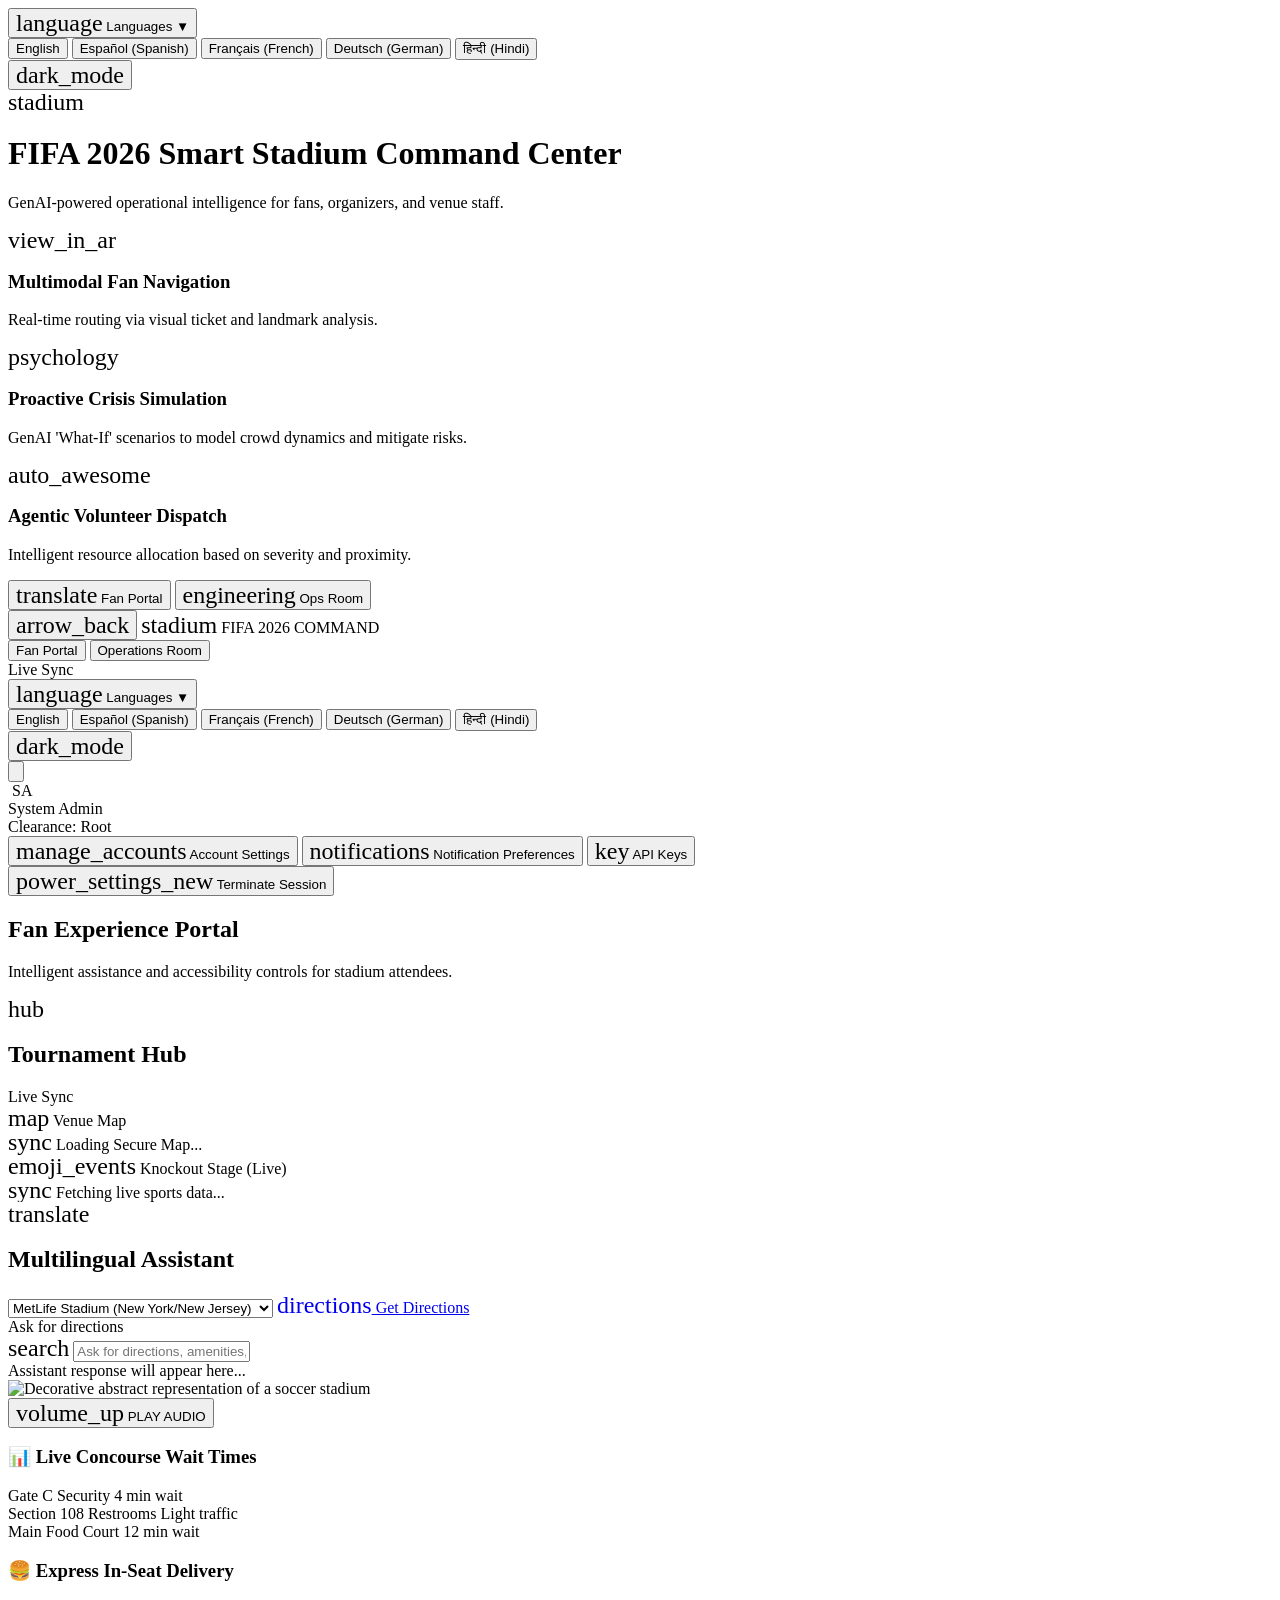
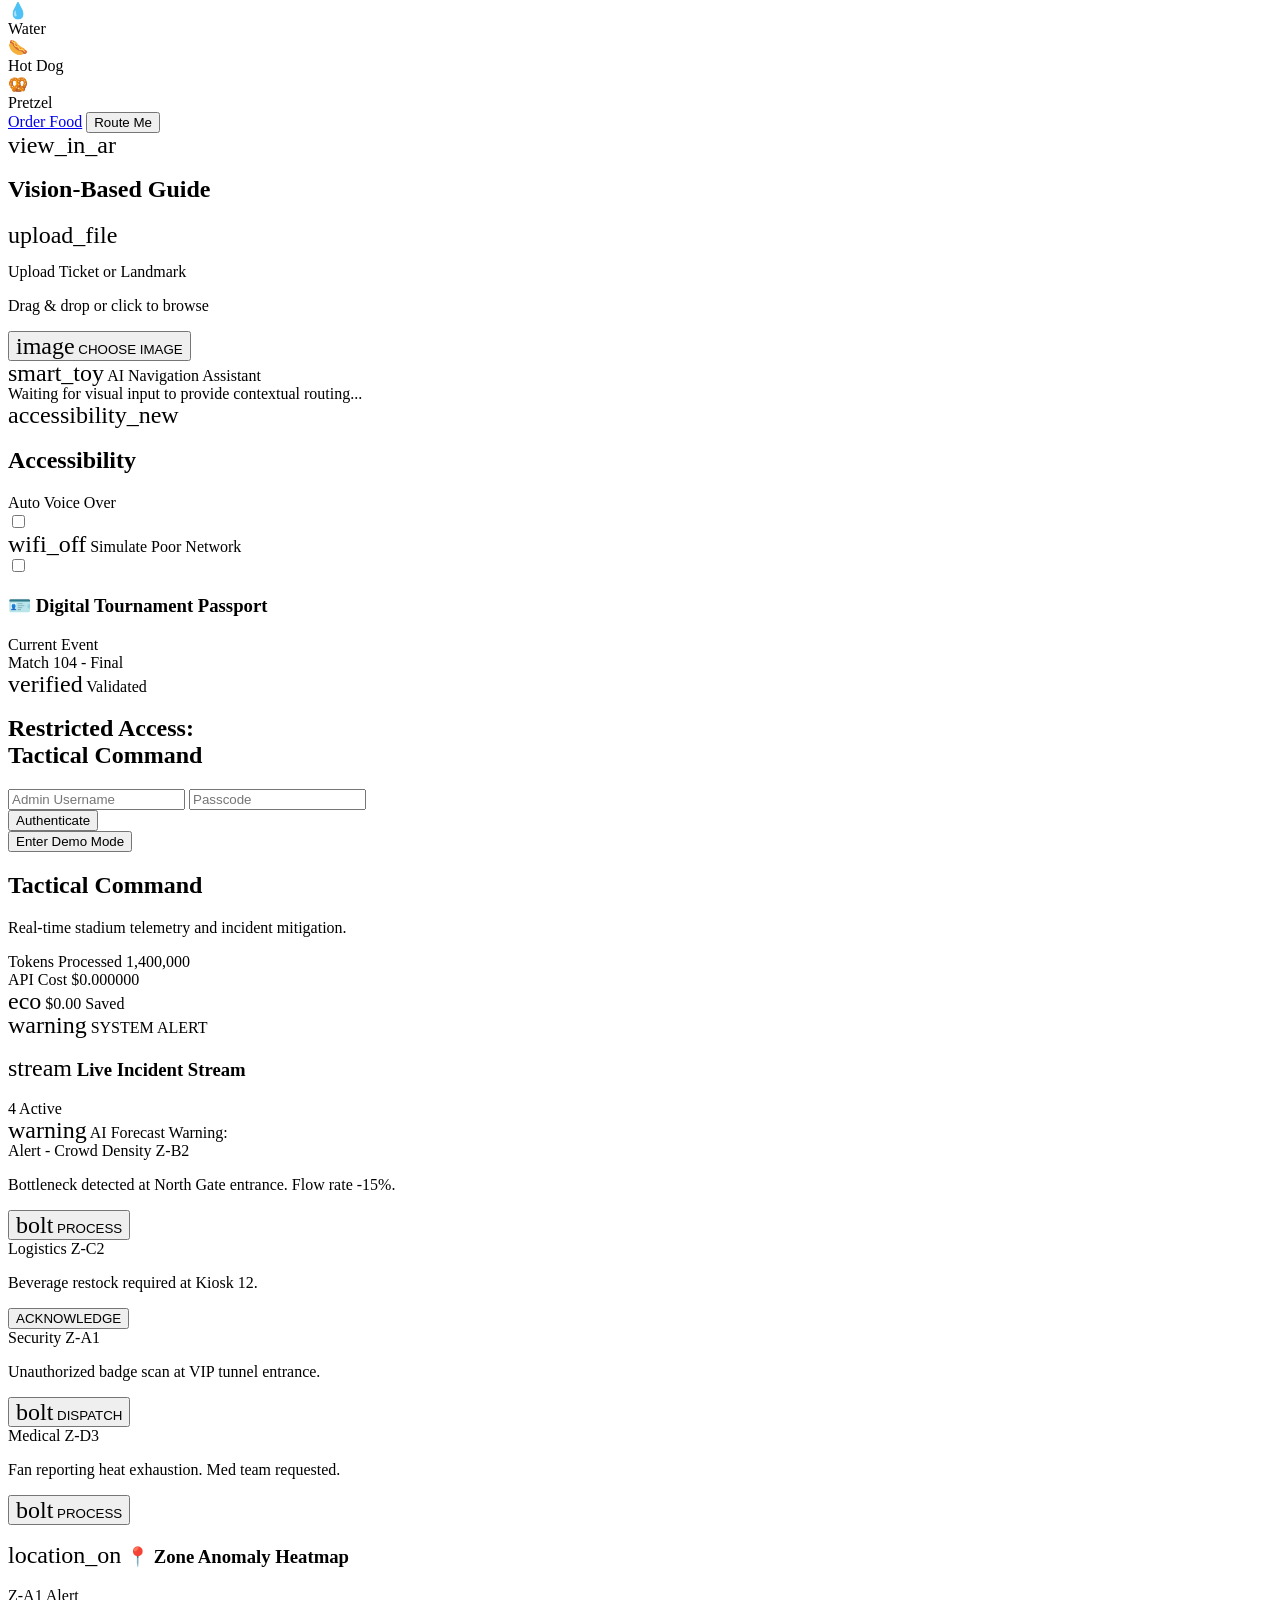
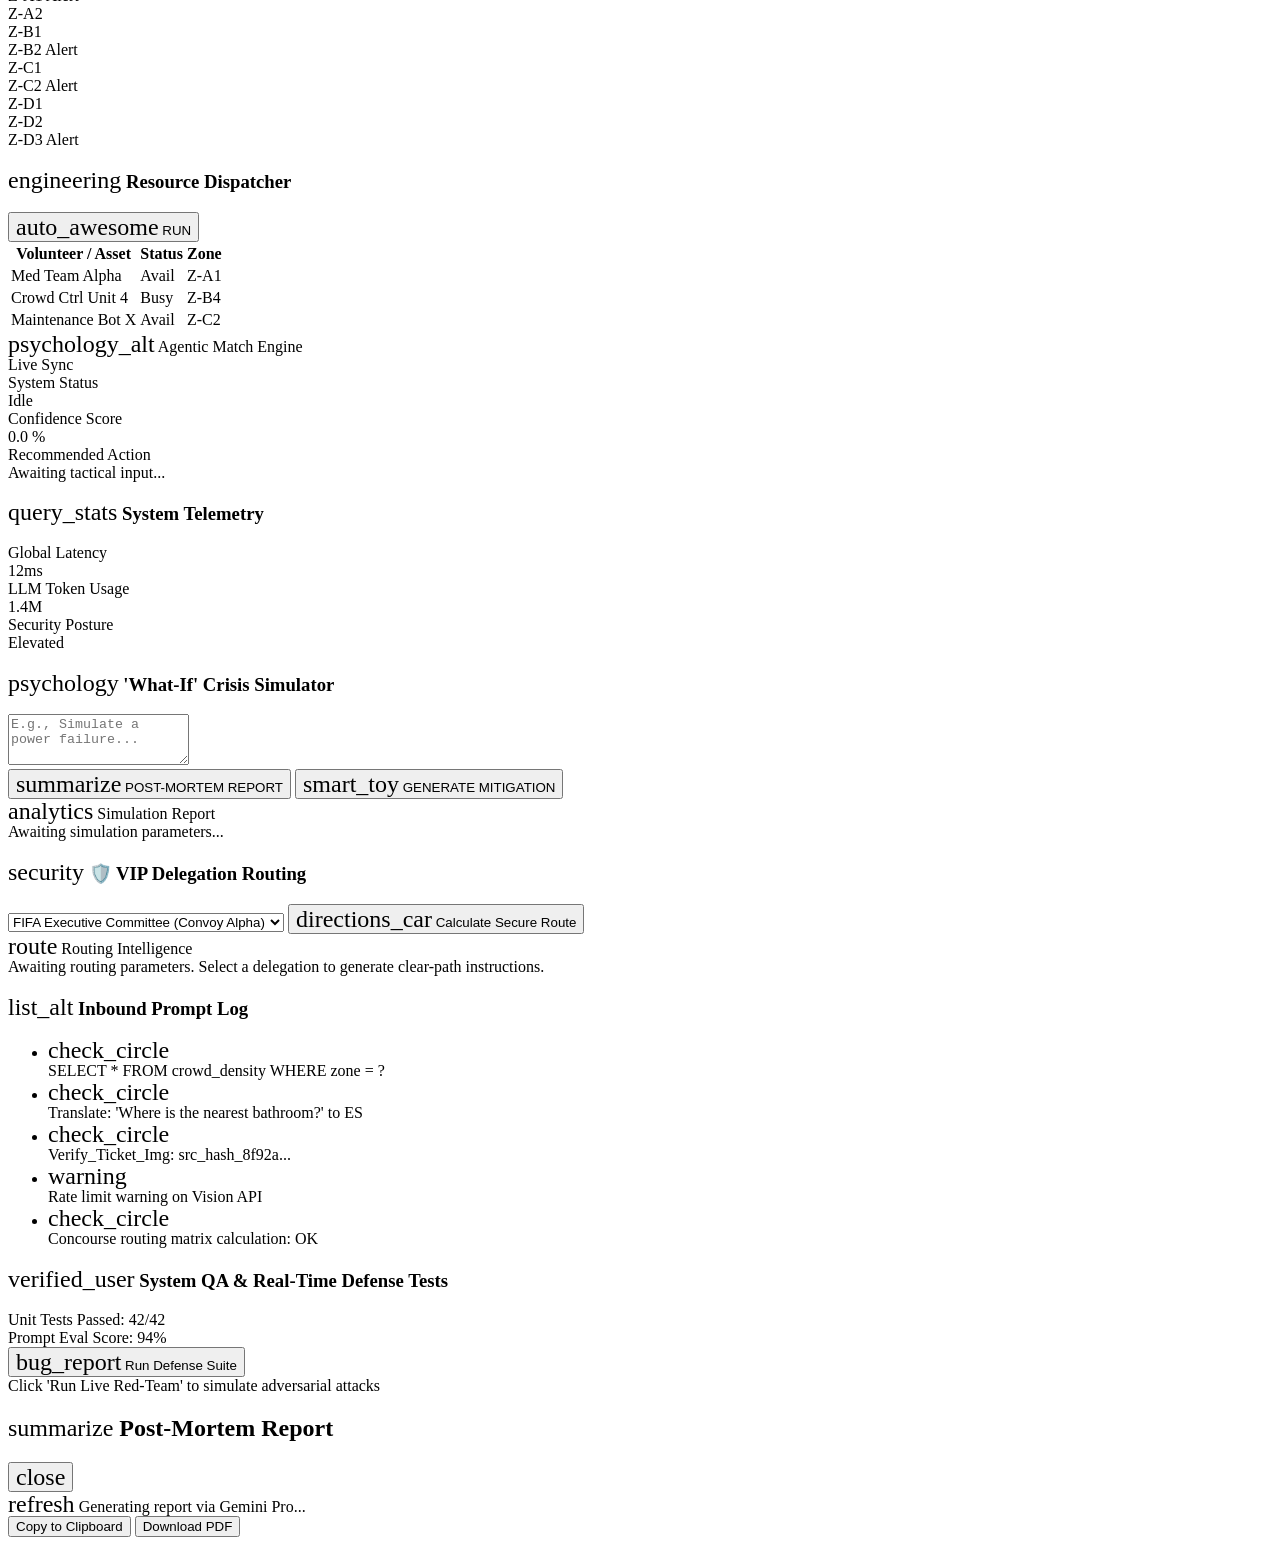
==== commit 15f88ac5: "style: overhaul mobile responsiveness for cross-device compatibility" ====
--- a/static/index.html
+++ b/static/index.html
@@ -1,2275 +1,1054 @@
-<!doctype html>
-
-<html lang="en">
-  <head>
-    <meta charset="utf-8" />
-    <meta content="width=device-width, initial-scale=1.0" name="viewport" />
-    <!-- Google tag (gtag.js) -->
-    <script
-      async
-      src="https://www.googletagmanager.com/gtag/js?id=G-JP71Q6L2VM"
-    >
-      window.addEventListener('beforeunload', () => {
-          if (window.telemetrySyncIntervalId) clearInterval(window.telemetrySyncIntervalId);
-          if (window.opsMetricsIntervalId) clearInterval(window.opsMetricsIntervalId);
-          if (window.costTrackerIntervalId) clearInterval(window.costTrackerIntervalId);
-          if (window.incidentFeedIntervalId) clearInterval(window.incidentFeedIntervalId);
-      });
+<!DOCTYPE html>
+
+<html lang="en"><head>
+<meta charset="utf-8"/>
+<meta content="width=device-width, initial-scale=1.0" name="viewport"/>
+<!-- Google tag (gtag.js) -->
+<script async src="https://www.googletagmanager.com/gtag/js?id=G-JP71Q6L2VM">
+        window.addEventListener('beforeunload', () => {
+            if (window.telemetrySyncIntervalId) clearInterval(window.telemetrySyncIntervalId);
+            if (window.opsMetricsIntervalId) clearInterval(window.opsMetricsIntervalId);
+            if (window.costTrackerIntervalId) clearInterval(window.costTrackerIntervalId);
+            if (window.incidentFeedIntervalId) clearInterval(window.incidentFeedIntervalId);
+        });
+    
     </script>
-    <script>
-      window.dataLayer = window.dataLayer || [];
-      function gtag() {
-        dataLayer.push(arguments);
-      }
-      gtag("js", new Date());
-      gtag("config", "G-JP71Q6L2VM");
-
-      window.addEventListener("beforeunload", () => {
-        if (window.telemetrySyncIntervalId)
-          clearInterval(window.telemetrySyncIntervalId);
-        if (window.opsMetricsIntervalId)
-          clearInterval(window.opsMetricsIntervalId);
-        if (window.costTrackerIntervalId)
-          clearInterval(window.costTrackerIntervalId);
-        if (window.incidentFeedIntervalId)
-          clearInterval(window.incidentFeedIntervalId);
-      });
+<script>
+  window.dataLayer = window.dataLayer || [];
+  function gtag(){dataLayer.push(arguments);}
+  gtag('js', new Date());
+  gtag('config', 'G-JP71Q6L2VM');
+
+        window.addEventListener('beforeunload', () => {
+            if (window.telemetrySyncIntervalId) clearInterval(window.telemetrySyncIntervalId);
+            if (window.opsMetricsIntervalId) clearInterval(window.opsMetricsIntervalId);
+            if (window.costTrackerIntervalId) clearInterval(window.costTrackerIntervalId);
+            if (window.incidentFeedIntervalId) clearInterval(window.incidentFeedIntervalId);
+        });
+    
     </script>
-    <meta
-      name="viewport"
-      content="width=device-width, initial-scale=1.0, maximum-scale=1.0, user-scalable=no"
-    />
-    <meta
-      http-equiv="Content-Security-Policy"
-      content="default-src 'self'; script-src 'self' 'unsafe-inline' https://cdn.tailwindcss.com https://fonts.googleapis.com https://accounts.google.com https://apis.google.com https://unpkg.com; style-src 'self' 'unsafe-inline' https://fonts.googleapis.com https://unpkg.com https://accounts.google.com; font-src 'self' https://fonts.gstatic.com; connect-src 'self' https://fifa-smart-stadium.firebaseapp.com https://fifa-smart-stadium.web.app https://accounts.google.com https://fifa-backend-api.onrender.com https://www.google-analytics.com https://unpkg.com; img-src 'self' data: https: https://unpkg.com https://*.basemaps.cartocdn.com; frame-src 'self' https://accounts.google.com;"
-    />
+    <meta name="viewport" content="width=device-width, initial-scale=1.0, maximum-scale=1.0, user-scalable=no">
+    <meta http-equiv="Content-Security-Policy" content="default-src 'self'; script-src 'self' 'unsafe-inline' https://cdn.tailwindcss.com https://fonts.googleapis.com https://accounts.google.com https://apis.google.com https://unpkg.com; style-src 'self' 'unsafe-inline' https://fonts.googleapis.com https://unpkg.com https://accounts.google.com; font-src 'self' https://fonts.gstatic.com; connect-src 'self' https://fifa-smart-stadium.firebaseapp.com https://fifa-smart-stadium.web.app https://accounts.google.com https://fifa-backend-api.onrender.com https://www.google-analytics.com https://unpkg.com; img-src 'self' data: https: https://unpkg.com https://*.basemaps.cartocdn.com; frame-src 'self' https://accounts.google.com;">
     <title>FIFA 2026 Smart Stadium Command</title>
-    <script src="https://cdn.tailwindcss.com?plugins=forms,container-queries">
-      window.addEventListener('beforeunload', () => {
-          if (window.telemetrySyncIntervalId) clearInterval(window.telemetrySyncIntervalId);
-          if (window.opsMetricsIntervalId) clearInterval(window.opsMetricsIntervalId);
-          if (window.costTrackerIntervalId) clearInterval(window.costTrackerIntervalId);
-          if (window.incidentFeedIntervalId) clearInterval(window.incidentFeedIntervalId);
-      });
+<script src="https://cdn.tailwindcss.com?plugins=forms,container-queries">
+        window.addEventListener('beforeunload', () => {
+            if (window.telemetrySyncIntervalId) clearInterval(window.telemetrySyncIntervalId);
+            if (window.opsMetricsIntervalId) clearInterval(window.opsMetricsIntervalId);
+            if (window.costTrackerIntervalId) clearInterval(window.costTrackerIntervalId);
+            if (window.incidentFeedIntervalId) clearInterval(window.incidentFeedIntervalId);
+        });
+    
     </script>
-    <link
-      href="https://fonts.googleapis.com/css2?family=Material+Symbols+Outlined:wght,FILL@100..700,0..1&amp;display=swap"
-      rel="stylesheet"
-    />
-    <link
-      rel="stylesheet"
-      href="https://unpkg.com/leaflet@1.9.4/dist/leaflet.css"
-    />
-    <script src="https://unpkg.com/leaflet@1.9.4/dist/leaflet.js">
-      window.addEventListener('beforeunload', () => {
-          if (window.telemetrySyncIntervalId) clearInterval(window.telemetrySyncIntervalId);
-          if (window.opsMetricsIntervalId) clearInterval(window.opsMetricsIntervalId);
-          if (window.costTrackerIntervalId) clearInterval(window.costTrackerIntervalId);
-          if (window.incidentFeedIntervalId) clearInterval(window.incidentFeedIntervalId);
-      });
+<link href="https://fonts.googleapis.com/css2?family=Material+Symbols+Outlined:wght,FILL@100..700,0..1&amp;display=swap" rel="stylesheet"/>
+<link rel="stylesheet" href="https://unpkg.com/leaflet@1.9.4/dist/leaflet.css" />
+<script src="https://unpkg.com/leaflet@1.9.4/dist/leaflet.js">
+        window.addEventListener('beforeunload', () => {
+            if (window.telemetrySyncIntervalId) clearInterval(window.telemetrySyncIntervalId);
+            if (window.opsMetricsIntervalId) clearInterval(window.opsMetricsIntervalId);
+            if (window.costTrackerIntervalId) clearInterval(window.costTrackerIntervalId);
+            if (window.incidentFeedIntervalId) clearInterval(window.incidentFeedIntervalId);
+        });
+    
     </script>
-    <style>
-      .material-symbols-outlined {
-        font-variation-settings:
-          "FILL" 0,
-          "wght" 400,
-          "GRAD" 0,
-          "opsz" 24;
-      }
-      /* Custom Toggle Switch Styles */
-      .toggle-checkbox:checked {
-        right: 0;
-        border-color: transparent;
-      }
-      /* Dark Mode Theme Fallbacks for Custom Variables */
-      html.dark .text-on-surface {
-        color: #f3f4f6 !important;
-      }
-      html.dark .text-on-surface-variant {
-        color: #9ca3af !important;
-      }
-      html.dark .bg-surface-container-high {
-        background-color: #27272a !important;
-      }
-      html.dark .bg-surface-container-low {
-        background-color: #18181b !important;
-      }
-      html.dark .bg-surface-container-lowest {
-        background-color: #09090b !important;
-      }
-      html.dark .border-outline-variant {
-        border-color: #3f3f46 !important;
-      }
-      html.dark .text-outline {
-        color: #a1a1aa !important;
-      }
-      /* Leaflet Dark Mode Overrides */
-      html.dark .leaflet-popup-content-wrapper,
-      html.dark .leaflet-popup-tip {
-        background-color: #1a202c !important; /* matching the dark map bg */
-        color: #f3f4f6 !important;
-        box-shadow:
-          0 4px 6px -1px rgba(0, 0, 0, 0.5),
-          0 2px 4px -1px rgba(0, 0, 0, 0.3);
-      }
-      html.dark .stadium-popup .text-gray-900 {
-        color: #f3f4f6 !important;
-      }
-      html.dark .stadium-popup .border-b {
-        border-color: #3f3f46 !important;
-      }
-      html.dark .stadium-popup .bg-gray-100 {
-        background-color: #27272a !important;
-        border-color: #3f3f46 !important;
-        color: #f3f4f6 !important;
-      }
-      html.dark .stadium-popup .bg-gray-100 span {
-        color: #f3f4f6 !important;
-      }
-      html.dark .stadium-popup .bg-gray-100:hover {
-        background-color: #3f3f46 !important;
-      }
+<style>
+        .material-symbols-outlined {
+            font-variation-settings: 'FILL' 0, 'wght' 400, 'GRAD' 0, 'opsz' 24;
+        }
+        /* Custom Toggle Switch Styles */
+        .toggle-checkbox:checked {
+            right: 0;
+            border-color: transparent;
+        }
+        /* Dark Mode Theme Fallbacks for Custom Variables */
+        html.dark .text-on-surface { color: #f3f4f6 !important; }
+        html.dark .text-on-surface-variant { color: #9ca3af !important; }
+        html.dark .bg-surface-container-high { background-color: #27272a !important; }
+        html.dark .bg-surface-container-low { background-color: #18181b !important; }
+        html.dark .bg-surface-container-lowest { background-color: #09090b !important; }
+        html.dark .border-outline-variant { border-color: #3f3f46 !important; }
+        html.dark .text-outline { color: #a1a1aa !important; }
+        /* Leaflet Dark Mode Overrides */
+        html.dark .leaflet-popup-content-wrapper,
+        html.dark .leaflet-popup-tip {
+            background-color: #1a202c !important;
+            color: #f3f4f6 !important;
+            box-shadow: 0 4px 6px -1px rgba(0, 0, 0, 0.5), 0 2px 4px -1px rgba(0, 0, 0, 0.3);
+        }
+        html.dark .stadium-popup .text-gray-900 {
+            color: #f3f4f6 !important;
+        }
+        html.dark .stadium-popup .border-b {
+            border-color: #3f3f46 !important;
+        }
+        html.dark .stadium-popup .bg-gray-100 {
+            background-color: #27272a !important;
+            border-color: #3f3f46 !important;
+            color: #f3f4f6 !important;
+        }
+        html.dark .stadium-popup .bg-gray-100 span {
+            color: #f3f4f6 !important;
+        }
+        html.dark .stadium-popup .bg-gray-100:hover {
+            background-color: #3f3f46 !important;
+        }
+        /* Mobile-First Responsive Overrides */
+        @media (max-width: 639px) {
+            .leaflet-popup-content-wrapper { max-width: 260px !important; }
+            .leaflet-popup-content { margin: 8px 10px !important; }
+        }
+        /* Prevent horizontal overflow on mobile */
+        html, body { overflow-x: hidden; }
+        /* Ensure all text containers break words on small screens */
+        @media (max-width: 767px) {
+            h1, h2, h3, p, span, div, td, th, label, button { word-break: break-word; overflow-wrap: break-word; }
+        }
     </style>
-    <script id="tailwind-config">
-      tailwind.config = {
-        darkMode: "class",
-        theme: {
-          extend: {
-            colors: {
-              background: "#fbf8ff",
-              "on-secondary": "#ffffff",
-              "tertiary-container": "#bc5200",
-              "surface-container-lowest": "#ffffff",
-              "inverse-primary": "#b3c5ff",
-              "inverse-surface": "#2f3038",
-              "on-surface": "#1a1b22",
-              "on-tertiary": "#ffffff",
-              "on-primary-fixed": "#001849",
-              "surface-container-low": "#f4f2fd",
-              "surface-dim": "#dad9e3",
-              tertiary: "#954000",
-              "primary-fixed": "#dae1ff",
-              "error-container": "#ffdad6",
-              "on-primary": "#ffffff",
-              "primary-container": "#0066ff",
-              "surface-container-highest": "#e3e1ec",
-              "on-secondary-fixed": "#23005c",
-              "inverse-on-surface": "#f1effa",
-              "on-background": "#1a1b22",
-              "on-error": "#ffffff",
-              "on-error-container": "#93000a",
-              surface: "#fbf8ff",
-              secondary: "#6b38d4",
-              "surface-container": "#eeedf7",
-              "on-primary-container": "#f8f7ff",
-              "surface-bright": "#fbf8ff",
-              "secondary-fixed": "#e9ddff",
-              "surface-tint": "#0054d6",
-              "on-surface-variant": "#424656",
-              "tertiary-fixed": "#ffdbca",
-              primary: "#0050cb",
-              "on-primary-fixed-variant": "#003fa4",
-              "tertiary-fixed-dim": "#ffb690",
-              "secondary-container": "#8455ef",
-              "on-tertiary-container": "#fff6f3",
-              "on-secondary-fixed-variant": "#5516be",
-              "surface-variant": "#e3e1ec",
-              "on-tertiary-fixed": "#341100",
-              "primary-fixed-dim": "#b3c5ff",
-              "on-tertiary-fixed-variant": "#783200",
-              outline: "#727687",
-              "surface-container-high": "#e8e7f1",
-              error: "#ba1a1a",
-              "on-secondary-container": "#fffbff",
-              "outline-variant": "#c2c6d8",
-              "secondary-fixed-dim": "#d0bcff",
-            },
-            borderRadius: {
-              DEFAULT: "0.125rem",
-              lg: "0.25rem",
-              xl: "0.5rem",
-              full: "0.75rem",
-            },
-            spacing: {
-              "margin-tablet": "24px",
-              gutter: "24px",
-              unit: "4px",
-              "margin-desktop": "40px",
-              "container-max": "1440px",
-              "margin-mobile": "16px",
-            },
-            fontFamily: {
-              "mono-data": ["Geist", "monospace"],
-              "label-md": ["Geist", "sans-serif"],
-              "headline-lg-mobile": ["Inter", "sans-serif"],
-              "body-md": ["Inter", "sans-serif"],
-              "headline-lg": ["Inter", "sans-serif"],
-              display: ["Inter", "sans-serif"],
-              "body-lg": ["Inter", "sans-serif"],
-              "headline-md": ["Inter", "sans-serif"],
-            },
-            fontSize: {
-              "mono-data": ["13px", { lineHeight: "18px", fontWeight: "400" }],
-              "label-md": [
-                "12px",
-                {
-                  lineHeight: "16px",
-                  letterSpacing: "0.05em",
-                  fontWeight: "500",
-                },
-              ],
-              "headline-lg-mobile": [
-                "24px",
-                {
-                  lineHeight: "32px",
-                  letterSpacing: "-0.01em",
-                  fontWeight: "600",
-                },
-              ],
-              "body-md": ["14px", { lineHeight: "20px", fontWeight: "400" }],
-              "headline-lg": [
-                "32px",
-                {
-                  lineHeight: "40px",
-                  letterSpacing: "-0.02em",
-                  fontWeight: "600",
-                },
-              ],
-              display: [
-                "48px",
-                {
-                  lineHeight: "56px",
-                  letterSpacing: "-0.02em",
-                  fontWeight: "700",
-                },
-              ],
-              "body-lg": ["16px", { lineHeight: "24px", fontWeight: "400" }],
-              "headline-md": [
-                "20px",
-                {
-                  lineHeight: "28px",
-                  letterSpacing: "-0.01em",
-                  fontWeight: "600",
-                },
-              ],
-            },
-          },
-        },
-      };
-
-      window.addEventListener("beforeunload", () => {
-        if (window.telemetrySyncIntervalId)
-          clearInterval(window.telemetrySyncIntervalId);
-        if (window.opsMetricsIntervalId)
-          clearInterval(window.opsMetricsIntervalId);
-        if (window.costTrackerIntervalId)
-          clearInterval(window.costTrackerIntervalId);
-        if (window.incidentFeedIntervalId)
-          clearInterval(window.incidentFeedIntervalId);
-      });
+<script id="tailwind-config">
+        tailwind.config = {
+          darkMode: "class",
+          theme: {
+            extend: {
+              "colors": {
+                      "background": "#fbf8ff",
+                      "on-secondary": "#ffffff",
+                      "tertiary-container": "#bc5200",
+                      "surface-container-lowest": "#ffffff",
+                      "inverse-primary": "#b3c5ff",
+                      "inverse-surface": "#2f3038",
+                      "on-surface": "#1a1b22",
+                      "on-tertiary": "#ffffff",
+                      "on-primary-fixed": "#001849",
+                      "surface-container-low": "#f4f2fd",
+                      "surface-dim": "#dad9e3",
+                      "tertiary": "#954000",
+                      "primary-fixed": "#dae1ff",
+                      "error-container": "#ffdad6",
+                      "on-primary": "#ffffff",
+                      "primary-container": "#0066ff",
+                      "surface-container-highest": "#e3e1ec",
+                      "on-secondary-fixed": "#23005c",
+                      "inverse-on-surface": "#f1effa",
+                      "on-background": "#1a1b22",
+                      "on-error": "#ffffff",
+                      "on-error-container": "#93000a",
+                      "surface": "#fbf8ff",
+                      "secondary": "#6b38d4",
+                      "surface-container": "#eeedf7",
+                      "on-primary-container": "#f8f7ff",
+                      "surface-bright": "#fbf8ff",
+                      "secondary-fixed": "#e9ddff",
+                      "surface-tint": "#0054d6",
+                      "on-surface-variant": "#424656",
+                      "tertiary-fixed": "#ffdbca",
+                      "primary": "#0050cb",
+                      "on-primary-fixed-variant": "#003fa4",
+                      "tertiary-fixed-dim": "#ffb690",
+                      "secondary-container": "#8455ef",
+                      "on-tertiary-container": "#fff6f3",
+                      "on-secondary-fixed-variant": "#5516be",
+                      "surface-variant": "#e3e1ec",
+                      "on-tertiary-fixed": "#341100",
+                      "primary-fixed-dim": "#b3c5ff",
+                      "on-tertiary-fixed-variant": "#783200",
+                      "outline": "#727687",
+                      "surface-container-high": "#e8e7f1",
+                      "error": "#ba1a1a",
+                      "on-secondary-container": "#fffbff",
+                      "outline-variant": "#c2c6d8",
+                      "secondary-fixed-dim": "#d0bcff"
+              },
+              "borderRadius": {
+                      "DEFAULT": "0.125rem",
+                      "lg": "0.25rem",
+                      "xl": "0.5rem",
+                      "full": "0.75rem"
+              },
+              "spacing": {
+                      "margin-tablet": "24px",
+                      "gutter": "24px",
+                      "unit": "4px",
+                      "margin-desktop": "40px",
+                      "container-max": "1440px",
+                      "margin-mobile": "16px"
+              },
+              "fontFamily": {
+                      "mono-data": ["Geist", "monospace"],
+                      "label-md": ["Geist", "sans-serif"],
+                      "headline-lg-mobile": ["Inter", "sans-serif"],
+                      "body-md": ["Inter", "sans-serif"],
+                      "headline-lg": ["Inter", "sans-serif"],
+                      "display": ["Inter", "sans-serif"],
+                      "body-lg": ["Inter", "sans-serif"],
+                      "headline-md": ["Inter", "sans-serif"]
+              },
+              "fontSize": {
+                      "mono-data": ["13px", {"lineHeight": "18px", "fontWeight": "400"}],
+                      "label-md": ["12px", {"lineHeight": "16px", "letterSpacing": "0.05em", "fontWeight": "500"}],
+                      "headline-lg-mobile": ["24px", {"lineHeight": "32px", "letterSpacing": "-0.01em", "fontWeight": "600"}],
+                      "body-md": ["14px", {"lineHeight": "20px", "fontWeight": "400"}],
+                      "headline-lg": ["32px", {"lineHeight": "40px", "letterSpacing": "-0.02em", "fontWeight": "600"}],
+                      "display": ["48px", {"lineHeight": "56px", "letterSpacing": "-0.02em", "fontWeight": "700"}],
+                      "body-lg": ["16px", {"lineHeight": "24px", "fontWeight": "400"}],
+                      "headline-md": ["20px", {"lineHeight": "28px", "letterSpacing": "-0.01em", "fontWeight": "600"}]
+              }
+            }
+          }
+        }
+    
+        window.addEventListener('beforeunload', () => {
+            if (window.telemetrySyncIntervalId) clearInterval(window.telemetrySyncIntervalId);
+            if (window.opsMetricsIntervalId) clearInterval(window.opsMetricsIntervalId);
+            if (window.costTrackerIntervalId) clearInterval(window.costTrackerIntervalId);
+            if (window.incidentFeedIntervalId) clearInterval(window.incidentFeedIntervalId);
+        });
+    
     </script>
     <script src="https://accounts.google.com/gsi/client" async defer>
-      window.addEventListener('beforeunload', () => {
-          if (window.telemetrySyncIntervalId) clearInterval(window.telemetrySyncIntervalId);
-          if (window.opsMetricsIntervalId) clearInterval(window.opsMetricsIntervalId);
-          if (window.costTrackerIntervalId) clearInterval(window.costTrackerIntervalId);
-          if (window.incidentFeedIntervalId) clearInterval(window.incidentFeedIntervalId);
-      });
+        window.addEventListener('beforeunload', () => {
+            if (window.telemetrySyncIntervalId) clearInterval(window.telemetrySyncIntervalId);
+            if (window.opsMetricsIntervalId) clearInterval(window.opsMetricsIntervalId);
+            if (window.costTrackerIntervalId) clearInterval(window.costTrackerIntervalId);
+            if (window.incidentFeedIntervalId) clearInterval(window.incidentFeedIntervalId);
+        });
+    
     </script>
-  </head>
-  <body
-    class="bg-background dark:bg-black text-on-surface dark:text-gray-100 min-h-screen font-body-md antialiased selection:bg-primary-fixed selection:text-on-primary-fixed cursor-default"
-  >
-    <!-- Landing View Overlay -->
-    <div
-      id="landing-view"
-      class="fixed inset-0 z-50 flex flex-col items-center justify-center bg-background dark:bg-black text-on-surface dark:text-gray-100 transition-opacity duration-500 opacity-100"
-    >
-      <div class="absolute top-8 right-8 flex items-center gap-4">
+</head>
+<body class="bg-background dark:bg-black text-on-surface dark:text-gray-100 min-h-screen font-body-md antialiased selection:bg-primary-fixed selection:text-on-primary-fixed cursor-default">
+<!-- Landing View Overlay -->
+<div id="landing-view" class="fixed inset-0 z-50 flex flex-col items-center justify-center bg-background dark:bg-black text-on-surface dark:text-gray-100 transition-opacity duration-500 opacity-100">
+    <div class="absolute top-4 right-4 sm:top-8 sm:right-8 flex items-center gap-2 sm:gap-4">
         <!-- Language Selector Dropdown for Landing -->
-        <div
-          class="relative inline-block text-left"
-          id="lang-selector-landing-container"
-        >
-          <button
-            id="btn-lang-selector-landing"
-            aria-label="Language Selector"
-            class="flex items-center gap-2 text-on-surface-variant hover:text-primary transition-colors cursor-pointer font-label-md font-bold uppercase border border-outline-variant/30 rounded-lg px-3 py-1.5 hover:bg-surface-container-low shadow-sm bg-white dark:bg-zinc-900"
-          >
-            <span class="material-symbols-outlined text-[20px]">language</span>
-            <span class="hidden sm:inline">Languages</span>
-            <span
-              class="text-[12px] transition-transform duration-200"
-              id="lang-caret-landing"
-              >▼</span
-            >
-          </button>
-          <div
-            id="lang-dropdown-menu-landing"
-            class="absolute right-0 mt-2 w-48 rounded-xl shadow-lg bg-white dark:bg-zinc-900 ring-1 ring-black ring-opacity-5 hidden z-[100] transition-opacity opacity-0 transform scale-95 border border-outline-variant/50 origin-top-right"
-          >
+        <div class="relative inline-block text-left" id="lang-selector-landing-container">
+            <button id="btn-lang-selector-landing" aria-label="Language Selector" class="flex items-center gap-2 text-on-surface-variant hover:text-primary transition-colors cursor-pointer font-label-md font-bold uppercase border border-outline-variant/30 rounded-lg px-3 py-1.5 hover:bg-surface-container-low shadow-sm bg-white dark:bg-zinc-900">
+                <span class="material-symbols-outlined text-[20px]">language</span>
+                <span class="hidden sm:inline">Languages</span>
+                <span class="text-[12px] transition-transform duration-200" id="lang-caret-landing">▼</span>
+            </button>
+            <div id="lang-dropdown-menu-landing" class="absolute right-0 mt-2 w-48 rounded-xl shadow-lg bg-white dark:bg-zinc-900 ring-1 ring-black ring-opacity-5 hidden z-[100] transition-opacity opacity-0 transform scale-95 border border-outline-variant/50 origin-top-right">
+                <div class="py-2" role="menu">
+                    <button class="w-full text-left px-4 py-2 text-sm text-gray-700 dark:text-gray-200 hover:bg-gray-100 dark:hover:bg-zinc-800 hover:text-primary transition-colors font-medium btn-lang-option" data-lang="en" role="menuitem">English</button>
+                    <button class="w-full text-left px-4 py-2 text-sm text-gray-700 dark:text-gray-200 hover:bg-gray-100 dark:hover:bg-zinc-800 hover:text-primary transition-colors font-medium btn-lang-option" data-lang="es" role="menuitem">Español (Spanish)</button>
+                    <button class="w-full text-left px-4 py-2 text-sm text-gray-700 dark:text-gray-200 hover:bg-gray-100 dark:hover:bg-zinc-800 hover:text-primary transition-colors font-medium btn-lang-option" data-lang="fr" role="menuitem">Français (French)</button>
+                    <button class="w-full text-left px-4 py-2 text-sm text-gray-700 dark:text-gray-200 hover:bg-gray-100 dark:hover:bg-zinc-800 hover:text-primary transition-colors font-medium btn-lang-option" data-lang="de" role="menuitem">Deutsch (German)</button>
+                    <button class="w-full text-left px-4 py-2 text-sm text-gray-700 dark:text-gray-200 hover:bg-gray-100 dark:hover:bg-zinc-800 hover:text-primary transition-colors font-medium btn-lang-option" data-lang="hi" role="menuitem">हिन्दी (Hindi)</button>
+                </div>
+            </div>
+        </div>
+        <button id="btn-theme-landing" aria-label="Toggle Theme" class="material-symbols-outlined text-on-surface-variant hover:text-primary transition-colors cursor-pointer text-[32px]">dark_mode</button>
+    </div>
+    <div class="max-w-5xl px-4 sm:px-8 text-center">
+        <span class="material-symbols-outlined text-primary text-[48px] sm:text-[72px] mb-4 sm:mb-6 drop-shadow-md" data-icon="stadium" data-weight="fill" style="font-variation-settings: 'FILL' 1;">stadium</span>
+        <h1 class="font-display text-display text-on-surface mb-4 sm:mb-6 tracking-tight font-bold text-2xl sm:text-4xl lg:text-5xl" data-i18n="title">FIFA 2026 Smart Stadium Command Center</h1>
+        <p class="font-body-lg text-body-lg text-on-surface-variant mb-8 sm:mb-16 max-w-2xl mx-auto text-base sm:text-xl" data-i18n="subtitle">GenAI-powered operational intelligence for fans, organizers, and venue staff.</p>
+        
+        <div class="grid grid-cols-1 md:grid-cols-3 gap-6 sm:gap-8 mb-8 sm:mb-16 text-left py-6 sm:py-10 border-t border-b border-outline-variant/50">
+            <div class="flex flex-col gap-3">
+                <span class="material-symbols-outlined text-secondary text-[36px]">view_in_ar</span>
+                <h3 class="font-headline-md text-headline-md" data-i18n="nav_title">Multimodal Fan Navigation</h3>
+                <p class="font-body-md text-body-md text-on-surface-variant" data-i18n="nav_desc">Real-time routing via visual ticket and landmark analysis.</p>
+            </div>
+            <div class="flex flex-col gap-3 md:border-l border-outline-variant/50 md:pl-8">
+                <span class="material-symbols-outlined text-tertiary-container text-[36px]">psychology</span>
+                <h3 class="font-headline-md text-headline-md" data-i18n="sim_title">Proactive Crisis Simulation</h3>
+                <p class="font-body-md text-body-md text-on-surface-variant" data-i18n="sim_desc">GenAI 'What-If' scenarios to model crowd dynamics and mitigate risks.</p>
+            </div>
+            <div class="flex flex-col gap-3 md:border-l border-outline-variant/50 md:pl-8">
+                <span class="material-symbols-outlined text-primary text-[36px]">auto_awesome</span>
+                <h3 class="font-headline-md text-headline-md" data-i18n="disp_title">Agentic Volunteer Dispatch</h3>
+                <p class="font-body-md text-body-md text-on-surface-variant" data-i18n="disp_desc">Intelligent resource allocation based on severity and proximity.</p>
+            </div>
+        </div>
+        
+        <div class="flex flex-col sm:flex-row gap-4 sm:gap-6 justify-center mt-4 w-full px-2 sm:px-4 items-center">
+            <button id="btn-enter-fan" class="w-full sm:w-auto bg-primary hover:bg-on-primary-fixed-variant text-on-primary font-headline-md text-headline-md py-3.5 sm:py-4 px-8 sm:px-10 rounded-full shadow-xl hover:shadow-2xl transition-all transform hover:-translate-y-1 flex items-center justify-center gap-3 min-h-[48px]">
+                <span class="material-symbols-outlined text-[24px] sm:text-[28px]">translate</span> <span data-i18n="btn_fan">Fan Portal</span>
+            </button>
+            <button id="btn-enter-ops" class="w-full sm:w-auto bg-surface-container-high hover:bg-outline-variant text-on-surface font-headline-md text-headline-md py-3.5 sm:py-4 px-8 sm:px-10 rounded-full shadow-xl hover:shadow-2xl transition-all transform hover:-translate-y-1 border border-outline-variant flex items-center justify-center gap-3 min-h-[48px]">
+                <span class="material-symbols-outlined text-[24px] sm:text-[28px]">engineering</span> <span data-i18n="btn_ops">Ops Room</span>
+            </button>
+        </div>
+    </div>
+</div>
+
+<!-- Main App View wrapped in div -->
+<div id="app-view" class="hidden opacity-0 transition-opacity duration-500">
+<!-- TopNavBar (From Shared Components JSON) -->
+<nav class="flex justify-between items-center w-full px-3 sm:px-6 py-3 sm:py-4 bg-background dark:bg-black border-b border-outline-variant dark:border-zinc-800 sticky top-0 z-[9999]">
+<!-- Brand -->
+<div class="flex items-center gap-3">
+<button id="btn-back-home" aria-label="Back to Landing Page" class="material-symbols-outlined text-on-surface-variant hover:text-primary transition-colors cursor-pointer mr-2 text-[28px]" title="Back to Landing Page">arrow_back</button>
+<span class="material-symbols-outlined text-primary text-[24px] sm:text-[32px]" data-icon="stadium" data-weight="fill" style="font-variation-settings: 'FILL' 1;">stadium</span>
+<span class="font-headline-md text-headline-md font-bold text-primary uppercase tracking-tight hidden sm:inline text-sm sm:text-base">FIFA 2026 COMMAND</span>
+</div>
+<!-- Navigation Links -->
+<div class="hidden md:flex gap-8" id="nav-links-container">
+<!-- Active State Navigation -->
+<button class="font-label-md text-label-md text-primary border-b-2 border-primary pb-2 cursor-pointer active:opacity-80 uppercase transition-all" id="nav-tab-fan">
+                Fan Portal
+            </button>
+<!-- Inactive State Navigation -->
+<button class="font-label-md text-label-md text-on-surface-variant pb-2 cursor-pointer active:opacity-80 hover:bg-surface-container-low transition-all uppercase" id="nav-tab-ops">
+                Operations Room
+            </button>
+</div>
+<!-- Trailing Actions -->
+<div class="flex items-center gap-2 sm:gap-4 md:gap-6">
+<!-- Live Sync Status -->
+<div class="hidden md:flex items-center gap-2 font-label-md text-label-md text-on-surface-variant uppercase tracking-widest bg-surface-container-low px-3 py-1.5 rounded-full border border-outline-variant/50">
+<span class="w-2 h-2 rounded-full bg-primary block animate-pulse"></span>
+<span>Live Sync</span>
+</div>
+<!-- Language Selector Dropdown -->
+<div class="relative inline-block text-left" id="lang-selector-container">
+    <button id="btn-lang-selector" aria-label="Language Selector" class="flex items-center gap-2 text-on-surface-variant hover:text-primary transition-colors cursor-pointer font-label-md font-bold uppercase border border-outline-variant/30 rounded-lg px-3 py-1.5 hover:bg-surface-container-low shadow-sm bg-white dark:bg-zinc-900">
+        <span class="material-symbols-outlined text-[20px]">language</span>
+        <span class="hidden sm:inline">Languages</span>
+        <span class="text-[12px] transition-transform duration-200" id="lang-caret">▼</span>
+    </button>
+    <div id="lang-dropdown-menu" class="absolute right-0 mt-2 w-48 rounded-xl shadow-lg bg-white dark:bg-zinc-900 ring-1 ring-black ring-opacity-5 hidden z-[100] transition-opacity opacity-0 transform scale-95 border border-outline-variant/50 origin-top-right">
+        <div class="py-2" role="menu">
+            <button class="w-full text-left px-4 py-2 text-sm text-gray-700 dark:text-gray-200 hover:bg-gray-100 dark:hover:bg-zinc-800 hover:text-primary transition-colors font-medium btn-lang-option" data-lang="en" role="menuitem">English</button>
+            <button class="w-full text-left px-4 py-2 text-sm text-gray-700 dark:text-gray-200 hover:bg-gray-100 dark:hover:bg-zinc-800 hover:text-primary transition-colors font-medium btn-lang-option" data-lang="es" role="menuitem">Español (Spanish)</button>
+            <button class="w-full text-left px-4 py-2 text-sm text-gray-700 dark:text-gray-200 hover:bg-gray-100 dark:hover:bg-zinc-800 hover:text-primary transition-colors font-medium btn-lang-option" data-lang="fr" role="menuitem">Français (French)</button>
+            <button class="w-full text-left px-4 py-2 text-sm text-gray-700 dark:text-gray-200 hover:bg-gray-100 dark:hover:bg-zinc-800 hover:text-primary transition-colors font-medium btn-lang-option" data-lang="de" role="menuitem">Deutsch (German)</button>
+            <button class="w-full text-left px-4 py-2 text-sm text-gray-700 dark:text-gray-200 hover:bg-gray-100 dark:hover:bg-zinc-800 hover:text-primary transition-colors font-medium btn-lang-option" data-lang="hi" role="menuitem">हिन्दी (Hindi)</button>
+        </div>
+    </div>
+</div>
+
+<button class="material-symbols-outlined text-on-surface-variant hover:text-primary transition-colors cursor-pointer" aria-label="Toggle Theme" data-icon="dark_mode" id="btn-theme">dark_mode</button>
+<!-- Profile Dropdown -->
+<div class="relative inline-flex items-center gap-4" id="auth-container">
+    <div id="g_id_onload"
+         data-client_id="870362522805-6mopk9rjhlpteipn0k3gl5v0aus6qkfn.apps.googleusercontent.com"
+         data-context="signin"
+         data-ux_mode="popup"
+         data-callback="handleCredentialResponse"
+         data-auto_prompt="false">
+    </div>
+    <div class="g_id_signin" data-type="standard" data-shape="pill" data-theme="outline" data-text="signin_with" data-size="large" data-logo_alignment="left" id="google-signin-btn"></div>
+    
+    <div class="relative inline-block text-left hidden" id="profile-container">
+        <button class="flex items-center gap-2 hover:opacity-80 transition-opacity cursor-pointer focus:outline-none" aria-label="User Profile Menu" id="btn-profile">
+            <img src="" alt="" id="nav-user-avatar" class="w-8 h-8 rounded-full border border-outline-variant object-cover">
+        </button>
+        <div id="profile-dropdown-menu" class="absolute right-0 mt-2 w-64 rounded-xl shadow-xl bg-white dark:bg-zinc-900 ring-1 ring-black ring-opacity-5 hidden z-[100] transition-opacity opacity-0 transform scale-95 border border-outline-variant/50 origin-top-right overflow-hidden">
+            <div class="p-4 border-b border-gray-100 dark:border-zinc-800 flex items-center gap-3">
+                <div class="w-10 h-10 rounded-full bg-blue-100 dark:bg-blue-900/50 flex items-center justify-center text-blue-600 dark:text-blue-400 font-bold text-lg overflow-hidden" id="dropdown-avatar-container">
+                    <img src="" alt="" id="dropdown-avatar-img" class="w-full h-full object-cover hidden">
+                    <span id="dropdown-avatar-initials">SA</span>
+                </div>
+                <div class="overflow-hidden">
+                    <div class="font-bold text-gray-900 dark:text-gray-100 text-sm truncate" id="dropdown-name">System Admin</div>
+                    <div class="text-xs text-gray-500 dark:text-gray-400 font-mono mt-0.5 truncate" id="dropdown-email">Clearance: Root</div>
+                </div>
+            </div>
             <div class="py-2" role="menu">
-              <button
-                class="w-full text-left px-4 py-2 text-sm text-gray-700 dark:text-gray-200 hover:bg-gray-100 dark:hover:bg-zinc-800 hover:text-primary transition-colors font-medium btn-lang-option"
-                data-lang="en"
-                role="menuitem"
-              >
-                English
-              </button>
-              <button
-                class="w-full text-left px-4 py-2 text-sm text-gray-700 dark:text-gray-200 hover:bg-gray-100 dark:hover:bg-zinc-800 hover:text-primary transition-colors font-medium btn-lang-option"
-                data-lang="es"
-                role="menuitem"
-              >
-                Español (Spanish)
-              </button>
-              <button
-                class="w-full text-left px-4 py-2 text-sm text-gray-700 dark:text-gray-200 hover:bg-gray-100 dark:hover:bg-zinc-800 hover:text-primary transition-colors font-medium btn-lang-option"
-                data-lang="fr"
-                role="menuitem"
-              >
-                Français (French)
-              </button>
-              <button
-                class="w-full text-left px-4 py-2 text-sm text-gray-700 dark:text-gray-200 hover:bg-gray-100 dark:hover:bg-zinc-800 hover:text-primary transition-colors font-medium btn-lang-option"
-                data-lang="de"
-                role="menuitem"
-              >
-                Deutsch (German)
-              </button>
-              <button
-                class="w-full text-left px-4 py-2 text-sm text-gray-700 dark:text-gray-200 hover:bg-gray-100 dark:hover:bg-zinc-800 hover:text-primary transition-colors font-medium btn-lang-option"
-                data-lang="hi"
-                role="menuitem"
-              >
-                हिन्दी (Hindi)
-              </button>
-            </div>
-          </div>
-        </div>
-        <button
-          id="btn-theme-landing"
-          aria-label="Toggle Theme"
-          class="material-symbols-outlined text-on-surface-variant hover:text-primary transition-colors cursor-pointer text-[32px]"
-        >
-          dark_mode
-        </button>
-      </div>
-      <div class="max-w-5xl px-8 text-center">
-        <span
-          class="material-symbols-outlined text-primary text-[72px] mb-6 drop-shadow-md"
-          data-icon="stadium"
-          data-weight="fill"
-          style="font-variation-settings: &quot;FILL&quot; 1"
-          >stadium</span
-        >
-        <h1
-          class="font-display text-display text-on-surface mb-6 tracking-tight font-bold text-5xl"
-          data-i18n="title"
-        >
-          FIFA 2026 Smart Stadium Crowd Control
-        </h1>
-        <p
-          class="font-body-lg text-body-lg text-on-surface-variant mb-16 max-w-2xl mx-auto text-xl"
-          data-i18n="subtitle"
-        >
-          Solving massive venue bottlenecks through proactive AI resource allocation and real-time fan safety routing.
-        </p>
-
-        <div
-          class="grid grid-cols-1 md:grid-cols-3 gap-8 mb-16 text-left py-10 border-t border-b border-outline-variant/50"
-        >
-          <div class="flex flex-col gap-3">
-            <span class="material-symbols-outlined text-secondary text-[36px]"
-              >view_in_ar</span
-            >
-            <h3 class="font-headline-md text-headline-md" data-i18n="nav_title">
-              Multimodal Fan Navigation
+                <button class="w-full text-left px-4 py-2.5 text-sm text-gray-700 dark:text-gray-300 hover:bg-gray-50 dark:hover:bg-zinc-800 hover:text-blue-600 dark:hover:text-blue-400 transition-colors font-medium flex items-center gap-2" role="menuitem">
+                    <span class="material-symbols-outlined text-[18px]">manage_accounts</span> Account Settings
+                </button>
+                <button class="w-full text-left px-4 py-2.5 text-sm text-gray-700 dark:text-gray-300 hover:bg-gray-50 dark:hover:bg-zinc-800 hover:text-blue-600 dark:hover:text-blue-400 transition-colors font-medium flex items-center gap-2" role="menuitem">
+                    <span class="material-symbols-outlined text-[18px]">notifications</span> Notification Preferences
+                </button>
+                <button class="w-full text-left px-4 py-2.5 text-sm text-gray-700 dark:text-gray-300 hover:bg-gray-50 dark:hover:bg-zinc-800 hover:text-blue-600 dark:hover:text-blue-400 transition-colors font-medium flex items-center gap-2" role="menuitem">
+                    <span class="material-symbols-outlined text-[18px]">key</span> API Keys
+                </button>
+            </div>
+            <div class="py-2 border-t border-gray-100 dark:border-zinc-800">
+                <button id="btn-logout" class="w-full text-left px-4 py-2.5 text-sm text-red-600 dark:text-red-400 hover:bg-red-50 dark:hover:bg-red-900/20 transition-colors font-bold flex items-center gap-2" role="menuitem">
+                    <span class="material-symbols-outlined text-[18px]">power_settings_new</span> Terminate Session
+                </button>
+            </div>
+        </div>
+    </div>
+</div>
+</div>
+</nav>
+<!-- Main Content Canvas -->
+<main class="w-full px-3 sm:px-4 md:px-6 py-4 sm:py-6 md:py-8">
+<!-- FAN PORTAL VIEW -->
+<section class="block animate-fade-in" id="view-fan-portal">
+<div class="mb-8">
+<h1 class="font-headline-lg text-2xl md:text-3xl lg:text-4xl text-on-surface mb-2 font-bold tracking-tight" data-i18n="fp_title">Fan Experience Portal</h1>
+<p class="font-body-lg text-body-lg text-on-surface-variant max-w-2xl" data-i18n="fp_desc">Intelligent assistance and accessibility controls for stadium attendees.</p>
+</div>
+<!-- Bento Grid Layout -->
+<div class="grid grid-cols-1 lg:grid-cols-2 xl:grid-cols-3 gap-4 sm:gap-6 w-full mx-auto">
+
+<!-- Tournament Hub -->
+<div class="col-span-1 lg:col-span-2 xl:col-span-3 bg-surface-container-lowest border border-outline-variant rounded-xl p-4 sm:p-6 md:p-8 flex flex-col shadow-sm mb-2 transition-all duration-300">
+    <div class="flex flex-col sm:flex-row items-start sm:items-center justify-between border-b border-outline-variant pb-4 mb-4 sm:mb-6 gap-2 sm:gap-0">
+        <div class="flex items-center gap-3">
+            <span class="material-symbols-outlined text-primary">hub</span>
+            <h2 class="font-headline-md text-headline-md font-bold text-gray-900 dark:text-gray-100">Tournament Hub</h2>
+        </div>
+        <span class="bg-primary/10 text-primary font-bold text-xs px-3 py-1 rounded-full border border-primary/20 uppercase tracking-widest">Live Sync</span>
+    </div>
+    
+    <div class="grid grid-cols-1 xl:grid-cols-2 gap-4 sm:gap-6 md:gap-8">
+        <!-- Interactive Map -->
+        <div class="flex flex-col border border-outline-variant rounded-xl overflow-hidden bg-gray-50 dark:bg-zinc-800/50 shadow-inner">
+            <div class="bg-surface-container-low px-4 py-2 border-b border-outline-variant font-label-md font-bold text-gray-700 dark:text-gray-300 flex items-center gap-2"><span class="material-symbols-outlined text-[16px]">map</span> Venue Map</div>
+            <div id="venue-map" class="relative w-full flex-grow min-h-[220px] sm:min-h-[300px] bg-[#e5e3df] dark:bg-[#1a202c] overflow-hidden flex items-center justify-center">
+                <span class="text-gray-500 flex items-center gap-2"><span class="material-symbols-outlined animate-spin">sync</span> Loading Secure Map...</span>
+            </div>
+        </div>
+
+        <!-- CSS Bracket -->
+        <style>
+            .custom-scrollbar::-webkit-scrollbar { height: 8px; }
+            .custom-scrollbar::-webkit-scrollbar-track { background: transparent; }
+            .custom-scrollbar::-webkit-scrollbar-thumb { background-color: #cbd5e1; border-radius: 20px; }
+            .dark .custom-scrollbar::-webkit-scrollbar-thumb { background-color: #475569; }
+        </style>
+        <div class="flex flex-col border border-outline-variant rounded-xl overflow-hidden bg-white dark:bg-zinc-900 shadow-inner">
+            <div class="bg-surface-container-low px-4 py-2 border-b border-outline-variant font-label-md font-bold text-gray-700 dark:text-gray-300 flex items-center gap-2"><span class="material-symbols-outlined text-[16px]">emoji_events</span> Knockout Stage (Live)</div>
+            <div class="flex-grow p-3 sm:p-5 custom-scrollbar" style="display: flex; flex-wrap: nowrap; overflow-x: auto; -webkit-overflow-scrolling: touch; gap: 1rem;">
+                <div id="bracket-container" class="flex min-w-max h-full gap-8">
+                    <!-- Dynamic content injected here -->
+                    <div class="flex items-center justify-center w-[400px] sm:w-[800px] h-full text-gray-500 py-6 sm:py-10">
+                        <span class="flex items-center gap-2 text-sm sm:text-base"><span class="material-symbols-outlined animate-spin">sync</span> Fetching live sports data...</span>
+                    </div>
+                </div>
+            </div>
+        </div>
+    </div>
+</div>
+
+<!-- Multilingual Fan Assistant Card -->
+<div class="col-span-1 lg:col-span-1 xl:col-span-2 bg-surface-container-lowest border border-outline-variant rounded-xl p-4 sm:p-6 md:p-8 flex flex-col shadow-sm">
+<div class="flex items-center gap-3 border-b border-outline-variant pb-4 mb-6">
+<span class="material-symbols-outlined text-primary">translate</span>
+<h2 class="font-headline-md text-headline-md" data-i18n="fp_card1">Multilingual Assistant</h2>
+</div>
+<div class="flex-grow flex flex-col gap-4">
+<!-- Stadium Selector and Directions -->
+<div class="flex flex-col md:flex-row gap-4 mb-2">
+    <select id="stadium-selector" class="flex-grow bg-background dark:bg-zinc-800 border border-outline-variant rounded-lg py-3 px-4 font-body-md text-body-md text-gray-900 dark:text-gray-100 focus:outline-none focus:border-primary focus:ring-1 focus:ring-primary transition-shadow">
+        <option value="MetLife Stadium, East Rutherford, NJ">MetLife Stadium (New York/New Jersey)</option>
+        <option value="AT&T Stadium, Dallas">AT&T Stadium (Dallas)</option>
+        <option value="Mercedes-Benz Stadium, Atlanta">Mercedes-Benz Stadium (Atlanta)</option>
+        <option value="Hard Rock Stadium, Miami">Hard Rock Stadium (Miami)</option>
+        <option value="Gillette Stadium, Boston">Gillette Stadium (Boston)</option>
+        <option value="Lincoln Financial Field, Philadelphia">Lincoln Financial Field (Philadelphia)</option>
+        <option value="NRG Stadium, Houston">NRG Stadium (Houston)</option>
+        <option value="Lumen Field, Seattle">Lumen Field (Seattle)</option>
+        <option value="Levi's Stadium, San Francisco Bay Area">Levi's Stadium (San Francisco Bay Area)</option>
+        <option value="SoFi Stadium, Los Angeles">SoFi Stadium (Los Angeles)</option>
+        <option value="Arrowhead Stadium, Kansas City">Arrowhead Stadium (Kansas City)</option>
+        <option value="Estadio Azteca, Mexico City">Estadio Azteca (Mexico City)</option>
+        <option value="Estadio BBVA, Monterrey">Estadio BBVA (Monterrey)</option>
+        <option value="Estadio Akron, Guadalajara">Estadio Akron (Guadalajara)</option>
+        <option value="BC Place, Vancouver">BC Place (Vancouver)</option>
+        <option value="BMO Field, Toronto">BMO Field (Toronto)</option>
+    </select>
+    <a id="btn-directions" href="https://www.google.com/maps/dir/?api=1&destination=MetLife+Stadium,+East+Rutherford,+NJ" target="_blank" class="bg-secondary hover:bg-secondary/90 text-white font-label-md text-label-md py-3 px-4 sm:px-6 rounded-lg flex items-center justify-center gap-2 transition-colors flex-shrink-0 font-bold whitespace-nowrap min-h-[44px]">
+        <span class="material-symbols-outlined text-[18px]">directions</span>
+        Get Directions
+    </a>
+</div>
+<label class="sr-only" for="chat-input">Ask for directions</label>
+<div class="relative">
+<span class="material-symbols-outlined absolute left-3 top-3 text-outline">search</span>
+<input class="w-full bg-background dark:bg-zinc-800 border border-outline-variant rounded-lg py-3 pl-10 pr-4 font-body-md text-body-md text-gray-900 dark:text-gray-100 focus:outline-none focus:border-primary focus:ring-1 focus:ring-primary transition-shadow placeholder:text-outline" id="chat-input" placeholder="Ask for directions, amenities, or schedule..." data-i18n="fp_placeholder" type="text"/>
+</div>
+<div class="bg-surface-container-low border border-surface-dim rounded-lg p-4 sm:p-6 min-h-[120px] sm:min-h-[160px] font-body-md text-body-md text-on-surface relative" aria-live="polite" aria-atomic="true">
+<span class="text-on-surface-variant italic">Assistant response will appear here...</span>
+<!-- Generative Image Placeholder embedded in UI -->
+<div class="absolute bottom-4 right-4 w-16 h-16 rounded overflow-hidden border border-outline-variant/30 opacity-50 grayscale mix-blend-multiply">
+<img class="w-full h-full object-cover" alt="Decorative abstract representation of a soccer stadium" data-alt="A highly abstract, minimalist 3D rendering of a generic soccer stadium viewed from above, rendered in a sterile, corporate light-mode aesthetic. The stadium uses geometric shapes in pure white and light gray, with subtle primary blue accents on the pitch area. High-key studio lighting casts soft shadows, conveying a sense of enterprise data visualization rather than a realistic photograph. The image feels precise, structural, and clean." src="https://www.gstatic.com/labs-code/stitch/stitch-placeholder-300x300.svg"/>
+</div>
+</div>
+</div>
+<div class="mt-6 flex justify-end">
+<button class="bg-primary hover:bg-on-primary-fixed-variant text-on-primary font-label-md text-label-md py-2.5 px-6 rounded-lg flex items-center gap-2 transition-colors" id="btn-play-audio">
+<span class="material-symbols-outlined text-[18px]">volume_up</span>
+                            <span data-i18n="fp_play">PLAY AUDIO</span>
+                        </button>
+</div>
+
+<!-- Live Concourse Wait Times Card -->
+<div id="wait-times-container" class="bg-white dark:bg-zinc-900 border border-gray-200 dark:border-zinc-700 rounded-2xl p-4 sm:p-6 shadow-md transition-all duration-300 mt-4 sm:mt-6">
+    <h3 class="font-bold text-lg text-gray-800 dark:text-gray-100 mb-4 flex items-center gap-2">📊 <span data-i18n="fp_wait">Live Concourse Wait Times</span></h3>
+    <div class="flex flex-col gap-3">
+        <div class="flex justify-between items-center py-2 border-b border-gray-100 dark:border-zinc-800 gap-2">
+            <span class="text-gray-700 dark:text-gray-300 font-medium text-sm sm:text-base">Gate C Security</span>
+            <span class="bg-blue-100 dark:bg-blue-900/40 text-blue-700 dark:text-blue-300 px-2 sm:px-3 py-1 rounded-full text-xs sm:text-sm font-semibold border border-blue-200 dark:border-blue-800 whitespace-nowrap">4 min wait</span>
+        </div>
+        <div class="flex justify-between items-center py-2 border-b border-gray-100 dark:border-zinc-800 gap-2">
+            <span class="text-gray-700 dark:text-gray-300 font-medium text-sm sm:text-base">Section 108 Restrooms</span>
+            <span class="bg-green-100 dark:bg-green-900/40 text-green-700 dark:text-green-300 px-2 sm:px-3 py-1 rounded-full text-xs sm:text-sm font-semibold border border-green-200 dark:border-green-800 whitespace-nowrap">Light traffic</span>
+        </div>
+        <div class="flex justify-between items-center py-2 gap-2">
+            <span class="text-gray-700 dark:text-gray-300 font-medium text-sm sm:text-base">Main Food Court</span>
+            <span class="bg-orange-100 dark:bg-orange-900/40 text-orange-700 dark:text-orange-300 px-2 sm:px-3 py-1 rounded-full text-xs sm:text-sm font-semibold border border-orange-200 dark:border-orange-800 whitespace-nowrap">12 min wait</span>
+        </div>
+    </div>
+</div>
+
+<!-- Express In-Seat Delivery Card -->
+<div class="bg-white dark:bg-zinc-900 border border-gray-200 dark:border-zinc-700 rounded-2xl p-4 sm:p-6 shadow-md transition-colors mt-4 sm:mt-6">
+    <h3 class="font-bold text-lg text-gray-800 dark:text-gray-100 mb-4 flex items-center gap-2">🍔 <span data-i18n="fp_express">Express In-Seat Delivery</span></h3>
+    <div class="grid grid-cols-3 gap-2 sm:gap-4 mb-2" id="express-items-container">
+        <div class="express-item border border-gray-200 dark:border-zinc-700 bg-gray-50 dark:bg-zinc-800 rounded-xl p-3 text-center cursor-pointer hover:border-blue-500 dark:hover:border-blue-500 transition-colors shadow-sm" data-item="Water">
+            <div class="text-2xl mb-1">💧</div>
+            <div class="text-sm font-medium text-gray-700 dark:text-gray-300">Water</div>
+        </div>
+        <div class="express-item border border-gray-200 dark:border-zinc-700 bg-gray-50 dark:bg-zinc-800 rounded-xl p-3 text-center cursor-pointer hover:border-blue-500 dark:hover:border-blue-500 transition-colors shadow-sm" data-item="Hot Dog">
+            <div class="text-2xl mb-1">🌭</div>
+            <div class="text-sm font-medium text-gray-700 dark:text-gray-300">Hot Dog</div>
+        </div>
+        <div class="express-item border border-gray-200 dark:border-zinc-700 bg-gray-50 dark:bg-zinc-800 rounded-xl p-3 text-center cursor-pointer hover:border-blue-500 dark:hover:border-blue-500 transition-colors shadow-sm" data-item="Pretzel">
+            <div class="text-2xl mb-1">🥨</div>
+            <div class="text-sm font-medium text-gray-700 dark:text-gray-300">Pretzel</div>
+        </div>
+    </div>
+    <div class="flex gap-2 sm:gap-3 mt-4">
+        <a href="https://www.ubereats.com" target="_blank" class="flex-1 bg-blue-600 hover:bg-blue-700 text-white rounded-xl py-3 transition-colors font-bold shadow-md text-center no-underline min-h-[44px] flex items-center justify-center text-sm sm:text-base">Order Food</a>
+        <button id="btn-express-route" class="flex-1 bg-blue-600 hover:bg-blue-700 text-white rounded-xl py-3 transition-colors font-bold shadow-md min-h-[44px] text-sm sm:text-base">Route Me</button>
+    </div>
+</div>
+
+</div>
+<div class="col-span-1 flex flex-col gap-6">
+<!-- Vision-Based Guide Card -->
+<div class="bg-surface-container-lowest border border-outline-variant rounded-xl p-4 sm:p-6 md:p-8 flex-grow shadow-sm">
+<div class="flex items-center gap-3 border-b border-outline-variant pb-4 mb-6">
+<span class="material-symbols-outlined text-secondary">view_in_ar</span>
+<h2 class="font-headline-md text-headline-md" data-i18n="fp_vision">Vision-Based Guide</h2>
+</div>
+<div class="border-2 border-dashed border-outline-variant hover:border-secondary bg-surface-container-low/50 rounded-xl p-4 sm:p-6 md:p-8 flex flex-col items-center justify-center text-center cursor-pointer transition-colors group mb-4 sm:mb-6 min-h-[100px]" id="drop-zone" role="button" aria-label="Upload Ticket or Landmark" tabindex="0">
+<span class="material-symbols-outlined text-outline group-hover:text-secondary text-[32px] mb-2 transition-colors">upload_file</span>
+<p class="font-body-md text-body-md text-on-surface font-medium" data-i18n="fp_upload">Upload Ticket or Landmark</p>
+<p class="font-label-md text-label-md text-on-surface-variant mt-1" data-i18n="fp_drag">Drag &amp; drop or click to browse</p>
+</div>
+<button class="w-full bg-transparent border border-primary text-primary hover:bg-primary-fixed/20 font-label-md text-label-md py-2.5 px-4 rounded-lg flex items-center justify-center gap-2 transition-colors mb-4 min-h-[44px]" id="btn-choose-image">
+<span class="material-symbols-outlined text-[18px]">image</span>
+                            <span data-i18n="fp_choose">CHOOSE IMAGE</span>
+                        </button>
+<div class="bg-white dark:bg-zinc-900 border border-gray-200 dark:border-zinc-700 rounded-2xl p-6 shadow-sm text-gray-800 dark:text-gray-300 mt-2 transition-colors" aria-live="polite" aria-atomic="true">
+<div class="flex items-center gap-2 mb-3">
+<span class="material-symbols-outlined text-secondary">smart_toy</span>
+<span class="font-bold text-sm tracking-wide text-secondary uppercase" data-i18n="fp_ai_nav">AI Navigation Assistant</span>
+</div>
+                            <div class="font-sans text-base leading-relaxed" data-i18n="fp_ai_wait">Waiting for visual input to provide contextual routing...</div>
+                        </div>
+</div>
+<!-- Accessibility Panel Card -->
+<div class="bg-surface-container-lowest border border-outline-variant rounded-xl p-4 sm:p-6 shadow-sm">
+<div class="flex items-center gap-3 mb-6">
+<span class="material-symbols-outlined text-on-surface">accessibility_new</span>
+<h2 class="font-headline-md text-headline-md" data-i18n="fp_access">Accessibility</h2>
+</div>
+<div class="space-y-4">
+
+<!-- Toggle 2 -->
+<div class="flex items-center justify-between">
+<label class="font-body-md text-body-md text-on-surface cursor-pointer" for="toggle-voice">Auto Voice Over</label>
+<div class="relative inline-block w-10 mr-2 align-middle select-none transition duration-200 ease-in">
+<input class="peer toggle-checkbox absolute block w-5 h-5 rounded-full bg-white border-2 appearance-none cursor-pointer border-outline-variant transition-all duration-200 z-10" id="toggle-voice" name="toggle" type="checkbox"/>
+<label class="toggle-label block overflow-hidden h-5 rounded-full bg-gray-300 dark:bg-zinc-700 peer-checked:bg-secondary cursor-pointer transition-colors duration-200" for="toggle-voice"></label>
+</div>
+</div>
+
+<!-- Toggle 4: Simulate Poor Network -->
+<div class="flex items-center justify-between mt-4 border-t border-gray-200 dark:border-zinc-800 pt-4">
+<label class="font-body-md text-body-md text-on-surface cursor-pointer font-bold text-red-500 flex items-center gap-2" for="toggle-poor-network"><span class="material-symbols-outlined text-[18px]">wifi_off</span> Simulate Poor Network</label>
+<div class="relative inline-block w-10 mr-2 align-middle select-none transition duration-200 ease-in">
+<input class="peer toggle-checkbox absolute block w-5 h-5 rounded-full bg-white border-2 appearance-none cursor-pointer border-outline-variant transition-all duration-200 z-10" id="toggle-poor-network" name="toggle" type="checkbox"/>
+<label class="toggle-label block overflow-hidden h-5 rounded-full bg-gray-300 dark:bg-zinc-700 peer-checked:bg-red-500 cursor-pointer transition-colors duration-200" for="toggle-poor-network"></label>
+</div>
+</div>
+</div>
+</div>
+
+<!-- Match-Day Digital Passport Card -->
+<div class="bg-white dark:bg-zinc-900 border border-gray-200 dark:border-zinc-700 rounded-2xl p-4 sm:p-6 shadow-md transition-colors mt-4 sm:mt-6">
+    <h3 class="font-bold text-lg text-gray-800 dark:text-gray-100 mb-4 flex items-center gap-2">🪪 <span data-i18n="fp_pass">Digital Tournament Passport</span></h3>
+    <div class="bg-gray-50 dark:bg-zinc-800 rounded-xl p-3 sm:p-4 flex flex-col sm:flex-row items-start sm:items-center justify-between border border-gray-100 dark:border-zinc-700 shadow-inner gap-2 sm:gap-0">
+        <div>
+            <div class="text-sm text-gray-500 dark:text-gray-400 font-medium mb-1 tracking-wide">Current Event</div>
+            <div id="passport-match-details" class="font-semibold text-gray-800 dark:text-gray-100">Match 104 - Final</div>
+        </div>
+        <div class="flex items-center gap-1 text-purple-700 dark:text-purple-300 bg-purple-100 dark:bg-purple-900/40 border border-purple-200 dark:border-purple-800 px-3 py-1 rounded-full text-sm font-bold shadow-sm">
+            <span class="material-symbols-outlined text-[16px]">verified</span> Validated
+        </div>
+    </div>
+</div>
+
+</div>
+</div>
+</section>
+<!-- OPERATIONS COMMAND ROOM VIEW -->
+<section class="hidden animate-fade-in relative" id="view-ops-room">
+<!-- Admin Login Gate -->
+<div id="ops-login-gate" class="fixed inset-0 min-h-screen z-50 flex items-center justify-center p-3 sm:p-4 backdrop-blur-md bg-white/60 dark:bg-black/60">
+    <div class="bg-white dark:bg-zinc-900 border border-gray-200 dark:border-gray-800 shadow-2xl rounded-2xl p-5 sm:p-8 max-w-md w-full text-center">
+        <h2 class="text-2xl font-bold text-gray-800 dark:text-gray-100 mb-6">Restricted Access:<br>Tactical Command</h2>
+        <div class="space-y-4 mb-8">
+            <input type="text" placeholder="Admin Username" aria-label="Admin Username" class="w-full border border-gray-300 dark:border-gray-700 bg-white dark:bg-zinc-800 text-gray-800 dark:text-gray-100 rounded-lg px-4 py-3 focus:outline-none focus:border-blue-500 font-sans shadow-sm">
+            <input type="password" placeholder="Passcode" aria-label="Passcode" class="w-full border border-gray-300 dark:border-gray-700 bg-white dark:bg-zinc-800 text-gray-800 dark:text-gray-100 rounded-lg px-4 py-3 focus:outline-none focus:border-blue-500 font-sans shadow-sm">
+        </div>
+        <div class="flex flex-col gap-3">
+            <button class="w-full bg-blue-600 hover:bg-blue-700 text-white rounded-lg py-3 font-semibold transition-colors shadow-md">Authenticate</button>
+            <div class="w-full flex justify-center">
+                <div id="google-signin-btn-ops" class="g_id_signin" data-type="standard" data-shape="rectangular" data-theme="outline" data-text="signin_with" data-size="large" data-logo_alignment="center"></div>
+            </div>
+            <button id="btn-demo-mode" class="w-full bg-transparent border border-gray-300 dark:border-gray-700 text-gray-600 dark:text-gray-300 hover:bg-gray-50 dark:hover:bg-zinc-800 rounded-lg py-3 font-medium transition-colors">Enter Demo Mode</button>
+        </div>
+    </div>
+</div>
+
+<div class="mb-4 sm:mb-8 flex flex-col md:flex-row justify-between items-start md:items-end border-b border-outline-variant pb-4 gap-4">
+<div>
+<h1 class="font-headline-lg text-2xl md:text-3xl lg:text-4xl text-on-surface mb-2 font-bold tracking-tight" data-i18n="ops_title">Tactical Command</h1>
+<p class="font-body-lg text-body-lg text-on-surface-variant" data-i18n="ops_desc">Real-time stadium telemetry and incident mitigation.</p>
+    <div class="flex flex-col md:flex-row items-stretch md:items-end gap-3 mt-4 w-full md:w-auto">
+        <!-- Feature 1: ROI Cost Tracker -->
+        <div class="flex flex-wrap gap-2 sm:gap-4 items-center bg-white dark:bg-zinc-900 border border-gray-200 dark:border-zinc-700 rounded-xl p-2 sm:p-3 shadow-sm transition-colors w-full md:w-auto" id="roi-tracker">
+            <div class="flex flex-col items-end">
+                <span class="text-[10px] uppercase font-bold text-gray-500">Tokens Processed</span>
+                <span class="font-mono text-sm font-bold text-gray-800 dark:text-gray-200" id="roi-tokens">0</span>
+            </div>
+            <div class="flex flex-col items-end border-l border-outline-variant pl-4">
+                <span class="text-[10px] uppercase font-bold text-gray-500">API Cost</span>
+                <span class="font-mono text-sm font-bold text-gray-800 dark:text-gray-200" id="roi-cost">$0.000000</span>
+            </div>
+            <div class="bg-green-100 dark:bg-green-900/30 text-green-700 dark:text-green-400 border border-green-200 dark:border-green-800 rounded px-3 py-1.5 flex items-center gap-1 shadow-sm ml-2 transition-all duration-300">
+                <span class="material-symbols-outlined text-[16px]">eco</span>
+                <span class="font-bold text-xs" id="roi-savings">$0.00 Saved</span>
+            </div>
+        </div>
+        <!-- Status -->
+        <div id="global-system-status-badge" class="bg-error-container/20 border border-tertiary-container px-4 py-3 rounded-lg flex items-center gap-2 h-full transition-colors duration-300">
+            <span id="global-system-status-icon" class="material-symbols-outlined text-tertiary-container">warning</span>
+            <span id="global-system-status-text" class="font-label-md text-label-md text-tertiary-container uppercase">System Alert</span>
+        </div>
+    </div>
+</div>
+</div>
+<!-- Fluid Responsive Grid -->
+<div class="grid grid-cols-1 lg:grid-cols-3 gap-4 sm:gap-6 w-full">
+
+        <!-- Unified Side-by-Side Layout -->
+        <div class="col-span-1 lg:col-span-3 grid grid-cols-1 xl:grid-cols-3 gap-4 sm:gap-6 w-full">
+            <!-- Live Incident Stream -->
+        <div class="bg-white dark:bg-zinc-900 border border-gray-200 dark:border-zinc-700 rounded-2xl p-4 sm:p-6 md:p-8 shadow-md transition-colors duration-200 flex flex-col overflow-y-auto h-auto max-h-[70vh] sm:max-h-[80vh] lg:h-[calc(100vh-250px)]">
+            <div class="flex justify-between items-center mb-6">
+                <h3 class="font-headline-md text-headline-md flex items-center gap-2 text-gray-900 dark:text-gray-100">
+                    <span class="material-symbols-outlined text-tertiary-container">stream</span>
+                    Live Incident Stream
+                </h3>
+                <span id="active-incident-count" class="bg-surface-container-high text-on-surface-variant font-label-md text-label-md px-3 py-1.5 rounded-full shadow-sm">4 Active</span>
+            </div>
+            <!-- Auto Forecast Warning Banner -->
+            <div id="forecast-banner" class="hidden mb-4 bg-orange-50 border-l-4 border-orange-500 p-4 rounded shadow-sm text-orange-900">
+                <div class="flex items-center justify-between">
+                    <div class="flex items-center gap-2 font-bold"><span class="material-symbols-outlined">warning</span> AI Forecast Warning: <span id="forecast-zone"></span></div>
+                    <span id="forecast-time" class="text-xs font-mono text-orange-700"></span>
+                </div>
+                <div class="mt-1 text-sm font-medium" id="forecast-message"></div>
+                <div class="mt-2 text-xs italic text-orange-800" id="forecast-action"></div>
+            </div>
+            <div class="space-y-4">
+                <div class="bg-surface dark:bg-zinc-800 flex flex-col sm:flex-row items-start sm:items-center justify-between p-3 sm:p-5 rounded-xl border-l-4 border-l-tertiary-container border border-outline-variant/50 dark:border-zinc-700 gap-3 sm:gap-0">
+                    <div class="overflow-hidden min-w-0 flex-1">
+                        <div class="flex items-center gap-2 sm:gap-3 mb-2 flex-wrap">
+                            <span class="font-label-md text-label-md text-tertiary-container uppercase font-bold tracking-wider">Alert - Crowd Density</span>
+                            <span class="text-sm font-semibold text-gray-500 dark:text-gray-400 whitespace-nowrap bg-gray-100 dark:bg-zinc-700 px-2 py-0.5 rounded">Z-B2</span>
+                        </div>
+                        <p class="font-body-md text-body-md text-gray-900 dark:text-gray-100 break-words text-sm sm:text-base">Bottleneck detected at North Gate entrance. Flow rate -15%.</p>
+                    </div>
+                    <button class="btn-process-incident flex-shrink-0 bg-secondary/10 text-secondary hover:bg-secondary hover:text-white border border-secondary font-label-md text-label-md py-2.5 sm:py-3 px-3 sm:px-4 sm:ml-4 rounded-lg transition-colors flex items-center gap-2 font-bold shadow-sm min-h-[44px] w-full sm:w-auto justify-center">
+                        <span class="material-symbols-outlined text-[18px]">bolt</span> PROCESS
+                    </button>
+                </div>
+                <div class="bg-surface dark:bg-zinc-800 flex flex-col sm:flex-row items-start sm:items-center justify-between p-3 sm:p-5 rounded-xl border-l-4 border-l-outline border border-outline-variant/50 dark:border-zinc-700 opacity-80 hover:opacity-100 transition-opacity gap-3 sm:gap-0">
+                    <div class="overflow-hidden min-w-0 flex-1">
+                        <div class="flex items-center gap-2 sm:gap-3 mb-2 flex-wrap">
+                            <span class="font-label-md text-label-md text-gray-500 dark:text-gray-400 uppercase font-bold tracking-wider">Logistics</span>
+                            <span class="text-sm font-semibold text-gray-500 dark:text-gray-400 whitespace-nowrap bg-gray-100 dark:bg-zinc-700 px-2 py-0.5 rounded">Z-C2</span>
+                        </div>
+                        <p class="font-body-md text-body-md text-gray-900 dark:text-gray-100 break-words text-sm sm:text-base">Beverage restock required at Kiosk 12.</p>
+                    </div>
+                    <button class="btn-process-incident flex-shrink-0 bg-surface-container-high text-on-surface-variant hover:bg-outline-variant font-label-md text-label-md py-2.5 sm:py-3 px-3 sm:px-4 sm:ml-4 rounded-lg transition-colors font-bold shadow-sm min-h-[44px] w-full sm:w-auto text-center">
+                        ACKNOWLEDGE
+                    </button>
+                </div>
+                
+                <!-- Mock Incident 3 -->
+                <div class="bg-surface dark:bg-zinc-800 flex flex-col sm:flex-row items-start sm:items-center justify-between p-3 sm:p-5 rounded-xl border-l-4 border-l-red-500 border border-outline-variant/50 dark:border-zinc-700 opacity-80 hover:opacity-100 transition-opacity gap-3 sm:gap-0">
+                    <div class="overflow-hidden min-w-0 flex-1">
+                        <div class="flex items-center gap-2 sm:gap-3 mb-2 flex-wrap">
+                            <span class="font-label-md text-label-md text-red-500 uppercase font-bold tracking-wider">Security</span>
+                            <span class="text-sm font-semibold text-gray-500 dark:text-gray-400 whitespace-nowrap bg-gray-100 dark:bg-zinc-700 px-2 py-0.5 rounded">Z-A1</span>
+                        </div>
+                        <p class="font-body-md text-body-md text-gray-900 dark:text-gray-100 break-words text-sm sm:text-base">Unauthorized badge scan at VIP tunnel entrance.</p>
+                    </div>
+                    <button class="btn-process-incident flex-shrink-0 bg-red-500/10 text-red-500 hover:bg-red-500 hover:text-white border border-red-500 font-label-md text-label-md py-2.5 sm:py-3 px-3 sm:px-4 sm:ml-4 rounded-lg transition-colors flex items-center gap-2 font-bold shadow-sm min-h-[44px] w-full sm:w-auto justify-center">
+                        <span class="material-symbols-outlined text-[18px]">bolt</span> DISPATCH
+                    </button>
+                </div>
+                
+                <!-- Mock Incident 4 -->
+                <div class="bg-surface dark:bg-zinc-800 flex flex-col sm:flex-row items-start sm:items-center justify-between p-3 sm:p-5 rounded-xl border-l-4 border-l-primary border border-outline-variant/50 dark:border-zinc-700 opacity-80 hover:opacity-100 transition-opacity gap-3 sm:gap-0">
+                    <div class="overflow-hidden min-w-0 flex-1">
+                        <div class="flex items-center gap-2 sm:gap-3 mb-2 flex-wrap">
+                            <span class="font-label-md text-label-md text-primary uppercase font-bold tracking-wider">Medical</span>
+                            <span class="text-sm font-semibold text-gray-500 dark:text-gray-400 whitespace-nowrap bg-gray-100 dark:bg-zinc-700 px-2 py-0.5 rounded">Z-D3</span>
+                        </div>
+                        <p class="font-body-md text-body-md text-gray-900 dark:text-gray-100 break-words text-sm sm:text-base">Fan reporting heat exhaustion. Med team requested.</p>
+                    </div>
+                    <button class="btn-process-incident flex-shrink-0 bg-primary/10 text-primary hover:bg-primary hover:text-white border border-primary font-label-md text-label-md py-2.5 sm:py-3 px-3 sm:px-4 sm:ml-4 rounded-lg transition-colors font-bold shadow-sm flex items-center gap-2 min-h-[44px] w-full sm:w-auto justify-center">
+                        <span class="material-symbols-outlined text-[18px]">bolt</span> PROCESS
+                    </button>
+                </div>
+            </div>
+        </div>
+            <!-- Zone Anomaly Heatmap -->
+        <div class="bg-white dark:bg-zinc-900 border border-gray-200 dark:border-zinc-700 rounded-2xl p-4 sm:p-6 md:p-8 shadow-md transition-colors duration-200 flex flex-col overflow-hidden">
+            <h3 class="font-headline-md text-headline-md flex items-center gap-2 mb-6 text-gray-900 dark:text-gray-100">
+                <span class="material-symbols-outlined text-orange-600">location_on</span>
+                📍 Zone Anomaly Heatmap
             </h3>
-            <p
-              class="font-body-md text-body-md text-on-surface-variant"
-              data-i18n="nav_desc"
-            >
-              Prevents bottlenecks by providing real-time, personalized routing through visual ticket and landmark analysis.
-            </p>
-          </div>
-          <div
-            class="flex flex-col gap-3 md:border-l border-outline-variant/50 md:pl-8"
-          >
-            <span
-              class="material-symbols-outlined text-tertiary-container text-[36px]"
-              >psychology</span
-            >
-            <h3 class="font-headline-md text-headline-md" data-i18n="sim_title">
-              Proactive Crisis Simulation
+            <div class="grid grid-cols-3 gap-2 sm:gap-3 w-full bg-gray-50 dark:bg-black p-2 sm:p-5 rounded-xl border border-gray-200 dark:border-zinc-800 flex-grow shadow-inner">
+                <!-- Normal Zones -->
+                <div id="zone-A1" class="bg-white dark:bg-zinc-800 border border-gray-200 dark:border-zinc-700 rounded-xl min-h-[90px] h-auto p-3 flex items-center justify-center font-bold text-gray-500 dark:text-gray-400 shadow-sm transition-all duration-300 cursor-pointer">Z-A1</div>
+                <div id="zone-A2" class="bg-white dark:bg-zinc-800 border border-gray-200 dark:border-zinc-700 rounded-xl min-h-[90px] h-auto p-3 flex items-center justify-center font-bold text-gray-500 dark:text-gray-400 shadow-sm transition-all duration-300 cursor-pointer">Z-A2</div>
+                <div id="zone-B1" class="bg-white dark:bg-zinc-800 border border-gray-200 dark:border-zinc-700 rounded-xl min-h-[90px] h-auto p-3 flex items-center justify-center font-bold text-gray-500 dark:text-gray-400 shadow-sm transition-all duration-300 cursor-pointer">Z-B1</div>
+                
+                <!-- Normal Zone B2 -->
+                <div id="zone-B2" class="bg-white dark:bg-zinc-800 border border-gray-200 dark:border-zinc-700 rounded-xl min-h-[90px] h-auto p-3 flex items-center justify-center font-bold text-gray-500 dark:text-gray-400 shadow-sm transition-all duration-300 cursor-pointer">Z-B2</div>
+                
+                <!-- Normal Zones -->
+                <div id="zone-C1" class="bg-white dark:bg-zinc-800 border border-gray-200 dark:border-zinc-700 rounded-xl min-h-[90px] h-auto p-3 flex items-center justify-center font-bold text-gray-500 dark:text-gray-400 shadow-sm transition-all duration-300 cursor-pointer">Z-C1</div>
+                
+                <!-- Normal Zone C2 -->
+                <div id="zone-C2" class="bg-white dark:bg-zinc-800 border border-gray-200 dark:border-zinc-700 rounded-xl min-h-[90px] h-auto p-3 flex items-center justify-center font-bold text-gray-500 dark:text-gray-400 shadow-sm transition-all duration-300 cursor-pointer">Z-C2</div>
+                
+                <div id="zone-D1" class="bg-white dark:bg-zinc-800 border border-gray-200 dark:border-zinc-700 rounded-xl min-h-[90px] h-auto p-3 flex items-center justify-center font-bold text-gray-500 dark:text-gray-400 shadow-sm transition-all duration-300 cursor-pointer">Z-D1</div>
+                <div id="zone-D2" class="bg-white dark:bg-zinc-800 border border-gray-200 dark:border-zinc-700 rounded-xl min-h-[90px] h-auto p-3 flex items-center justify-center font-bold text-gray-500 dark:text-gray-400 shadow-sm transition-all duration-300 cursor-pointer">Z-D2</div>
+                <div id="zone-D3" class="bg-white dark:bg-zinc-800 border border-gray-200 dark:border-zinc-700 rounded-xl min-h-[90px] h-auto p-3 flex items-center justify-center font-bold text-gray-500 dark:text-gray-400 shadow-sm transition-all duration-300 cursor-pointer">Z-D3</div>
+            </div>
+        </div>
+            <!-- Resource Dispatcher -->
+        <div class="bg-white dark:bg-zinc-900 border border-gray-200 dark:border-zinc-700 rounded-2xl p-4 sm:p-6 md:p-8 shadow-md transition-colors duration-200 flex flex-col overflow-hidden">
+            <div class="flex justify-between items-center mb-6">
+                <h3 class="font-headline-md text-headline-md flex items-center gap-2 text-gray-900 dark:text-gray-100">
+                    <span class="material-symbols-outlined text-primary">engineering</span>
+                    Resource Dispatcher
+                </h3>
+                <button class="bg-primary hover:bg-on-primary-fixed-variant text-white font-label-md text-label-md py-2.5 sm:py-3 px-3 sm:px-4 rounded-lg shadow-sm flex items-center gap-2 transition-transform transform hover:-translate-y-0.5 whitespace-nowrap font-bold min-h-[44px]" id="btn-agentic-match">
+                    <span class="material-symbols-outlined text-[18px]">auto_awesome</span> RUN
+                </button>
+            </div>
+            <div class="flex flex-col gap-6">
+                <div class="w-full border border-gray-200 dark:border-zinc-700 rounded-xl overflow-x-auto shadow-sm selection:bg-transparent -mx-0">
+                    <table class="w-full text-left border-collapse min-w-[300px]">
+                        <thead>
+                            <tr class="bg-gray-50 dark:bg-zinc-800 border-b border-gray-200 dark:border-zinc-700 font-label-md text-label-md text-gray-500 dark:text-gray-400 uppercase tracking-wider">
+                                <th class="py-4 px-4 font-semibold">Volunteer / Asset</th>
+                                <th class="py-4 px-4 font-semibold">Status</th>
+                                <th class="py-4 px-4 font-semibold">Zone</th>
+                            </tr>
+                        </thead>
+                        <tbody class="font-body-md text-body-md text-gray-900 dark:text-gray-100 text-base">
+                            <tr class="border-b border-gray-200 dark:border-zinc-700 hover:bg-blue-50/50 dark:hover:bg-zinc-800 transition-colors">
+                                <td class="py-4 px-4 font-medium">Med Team Alpha</td>
+                                <td class="py-4 px-4"><span class="w-2.5 h-2.5 rounded-full bg-emerald-500 inline-block mr-2 shadow-[0_0_8px_rgba(16,185,129,0.5)]"></span> Avail</td>
+                                <td class="py-4 px-4 font-mono-data bg-gray-50 dark:bg-zinc-800/50 rounded m-2 inline-block border border-gray-100 dark:border-zinc-700">Z-A1</td>
+                            </tr>
+                            <tr class="border-b border-gray-200 dark:border-zinc-700 hover:bg-blue-50/50 dark:hover:bg-zinc-800 transition-colors">
+                                <td class="py-4 px-4 font-medium">Crowd Ctrl Unit 4</td>
+                                <td class="py-4 px-4"><span class="w-2.5 h-2.5 rounded-full bg-tertiary-container inline-block mr-2 shadow-[0_0_8px_rgba(188,82,0,0.5)]"></span> Busy</td>
+                                <td class="py-4 px-4 font-mono-data bg-gray-50 dark:bg-zinc-800/50 rounded m-2 inline-block border border-gray-100 dark:border-zinc-700">Z-B4</td>
+                            </tr>
+                            <tr class="hover:bg-blue-50/50 dark:hover:bg-zinc-800 transition-colors">
+                                <td class="py-4 px-4 font-medium">Maintenance Bot X</td>
+                                <td class="py-4 px-4"><span class="w-2.5 h-2.5 rounded-full bg-emerald-500 inline-block mr-2 shadow-[0_0_8px_rgba(16,185,129,0.5)]"></span> Avail</td>
+                                <td class="py-4 px-4 font-mono-data bg-gray-50 dark:bg-zinc-800/50 rounded m-2 inline-block border border-gray-100 dark:border-zinc-700">Z-C2</td>
+                            </tr>
+                        </tbody>
+                    </table>
+                </div>
+                <!-- Modern Agentic Insight Dashboard -->
+                <div class="bg-gray-50 dark:bg-zinc-950/50 rounded-xl p-3 sm:p-6 border border-gray-100 dark:border-zinc-800 shadow-sm relative overflow-hidden transition-all mt-4">
+                    <!-- Header -->
+                    <div class="flex items-center justify-between mb-6 pb-4 border-b border-gray-200 dark:border-zinc-800">
+                        <div class="flex items-center gap-2">
+                            <span class="material-symbols-outlined text-primary">psychology_alt</span>
+                            <span class="font-bold text-sm tracking-widest text-gray-900 dark:text-gray-100 uppercase">Agentic Match Engine</span>
+                        </div>
+                        <div class="flex items-center gap-1.5 text-primary bg-primary/10 px-2.5 py-1 rounded-full text-xs font-bold uppercase tracking-wider">
+                            <span class="w-1.5 h-1.5 rounded-full bg-primary animate-pulse block"></span> Live Sync
+                        </div>
+                    </div>
+                    
+                    <!-- Data Metrics Grid -->
+                    <div id="dispatcher-json" class="grid grid-cols-1 sm:grid-cols-2 lg:grid-cols-3 gap-4 sm:gap-6 font-sans">
+                        <!-- Status -->
+                        <div class="flex flex-col gap-2">
+                            <span class="text-xs font-semibold text-gray-500 dark:text-gray-400 uppercase tracking-wider">System Status</span>
+                            <div class="flex items-center gap-2">
+                                <span id="agent-status-dot" class="w-2.5 h-2.5 rounded-full bg-gray-400 dark:bg-zinc-500 shadow-sm"></span>
+                                <span id="agent-status-text" class="text-lg font-bold text-gray-800 dark:text-gray-200 capitalize">Idle</span>
+                            </div>
+                        </div>
+                        
+                        <!-- Confidence Score -->
+                        <div class="flex flex-col gap-2">
+                            <span class="text-xs font-semibold text-gray-500 dark:text-gray-400 uppercase tracking-wider">Confidence Score</span>
+                            <div class="flex items-end gap-1">
+                                <span id="agent-confidence-text" class="text-2xl font-display font-bold text-gray-800 dark:text-gray-200 leading-none">0.0</span>
+                                <span class="text-sm font-medium text-gray-500 dark:text-gray-400 mb-0.5">%</span>
+                            </div>
+                        </div>
+                        
+                        <!-- Action -->
+                        <div class="flex flex-col gap-2 md:">
+                            <span class="text-xs font-semibold text-gray-500 dark:text-gray-400 uppercase tracking-wider">Recommended Action</span>
+                            <div id="agent-action-text" class="bg-white dark:bg-zinc-900 border border-gray-200 dark:border-zinc-800 rounded-lg p-4 text-sm font-medium text-gray-500 dark:text-gray-400 italic shadow-sm h-full flex items-center">
+                                Awaiting tactical input...
+                            </div>
+                        </div>
+                    </div>
+                </div>
+            </div>
+        </div>
+        </div>
+
+        
+
+        
+
+        <!-- System Telemetry -->
+        <div class="bg-white dark:bg-zinc-900 border border-gray-200 dark:border-zinc-700 rounded-2xl p-4 sm:p-6 md:p-8 shadow-md transition-colors duration-200 flex flex-col overflow-hidden">
+            <h3 class="font-headline-md text-headline-md flex items-center gap-2 mb-8 border-b border-gray-200 dark:border-zinc-700 pb-4 text-gray-900 dark:text-gray-100">
+                <span class="material-symbols-outlined text-outline">query_stats</span>
+                System Telemetry
             </h3>
-            <p
-              class="font-body-md text-body-md text-on-surface-variant"
-              data-i18n="sim_desc"
-            >
-              Ensures fan safety by generating dynamic mitigation plans for unforeseen stadium congestion incidents.
-            </p>
-          </div>
-          <div
-            class="flex flex-col gap-3 md:border-l border-outline-variant/50 md:pl-8"
-          >
-            <span class="material-symbols-outlined text-primary text-[36px]"
-              >auto_awesome</span
-            >
-            <h3
-              class="font-headline-md text-headline-md"
-              data-i18n="disp_title"
-            >
-              Agentic Volunteer Dispatch
-            </h3>
-            <p
-              class="font-body-md text-body-md text-on-surface-variant"
-              data-i18n="disp_desc"
-            >
-              Optimizes operations by deploying critical staff precisely where crowd density spikes occur.
-            </p>
-          </div>
-        </div>
-
-        <div
-          class="flex flex-col sm:flex-row gap-6 justify-center mt-4 w-full px-4 items-center"
-        >
-          <button
-            id="btn-enter-fan"
-            class="w-full sm:w-auto bg-primary hover:bg-on-primary-fixed-variant text-on-primary font-headline-md text-headline-md py-4 px-10 rounded-full shadow-xl hover:shadow-2xl transition-all transform hover:-translate-y-1 flex items-center justify-center gap-3"
-          >
-            <span class="material-symbols-outlined text-[28px]">translate</span>
-            <span data-i18n="btn_fan">Fan Portal</span>
-          </button>
-          <button
-            id="btn-enter-ops"
-            class="w-full sm:w-auto bg-surface-container-high hover:bg-outline-variant text-on-surface font-headline-md text-headline-md py-4 px-10 rounded-full shadow-xl hover:shadow-2xl transition-all transform hover:-translate-y-1 border border-outline-variant flex items-center justify-center gap-3"
-          >
-            <span class="material-symbols-outlined text-[28px]"
-              >engineering</span
-            >
-            <span data-i18n="btn_ops">Ops Room</span>
-          </button>
-        </div>
-      </div>
-    </div>
-
-    <!-- Main App View wrapped in div -->
-    <div id="app-view" class="hidden opacity-0 transition-opacity duration-500">
-      <!-- TopNavBar (From Shared Components JSON) -->
-      <nav
-        class="flex justify-between items-center w-full px-6 py-4 bg-background dark:bg-black border-b border-outline-variant dark:border-zinc-800 sticky top-0 z-[9999]"
-      >
-        <!-- Brand -->
-        <div class="flex items-center gap-3">
-          <button
-            id="btn-back-home"
-            aria-label="Back to Landing Page"
-            class="material-symbols-outlined text-on-surface-variant hover:text-primary transition-colors cursor-pointer mr-2 text-[28px]"
-            title="Back to Landing Page"
-          >
-            arrow_back
-          </button>
-          <span
-            class="material-symbols-outlined text-primary text-[32px]"
-            data-icon="stadium"
-            data-weight="fill"
-            style="font-variation-settings: &quot;FILL&quot; 1"
-            >stadium</span
-          >
-          <span
-            class="font-headline-md text-headline-md font-bold text-primary uppercase tracking-tight"
-            >FIFA 2026 COMMAND</span
-          >
-        </div>
-        <!-- Navigation Links -->
-        <div class="hidden md:flex gap-8" id="nav-links-container">
-          <!-- Active State Navigation -->
-          <button
-            class="font-label-md text-label-md text-primary border-b-2 border-primary pb-2 cursor-pointer active:opacity-80 uppercase transition-all"
-            id="nav-tab-fan"
-          >
-            Fan Portal
-          </button>
-          <!-- Inactive State Navigation -->
-          <button
-            class="font-label-md text-label-md text-on-surface-variant pb-2 cursor-pointer active:opacity-80 hover:bg-surface-container-low transition-all uppercase"
-            id="nav-tab-ops"
-          >
-            Operations Room
-          </button>
-        </div>
-        <!-- Trailing Actions -->
-        <div class="flex items-center gap-4 md:gap-6">
-          <!-- Live Sync Status -->
-          <div
-            class="hidden md:flex items-center gap-2 font-label-md text-label-md text-on-surface-variant uppercase tracking-widest bg-surface-container-low px-3 py-1.5 rounded-full border border-outline-variant/50"
-          >
-            <span
-              class="w-2 h-2 rounded-full bg-primary block animate-pulse"
-            ></span>
-            <span>Live Sync</span>
-          </div>
-          <!-- Language Selector Dropdown -->
-          <div
-            class="relative inline-block text-left"
-            id="lang-selector-container"
-          >
-            <button
-              id="btn-lang-selector"
-              aria-label="Language Selector"
-              class="flex items-center gap-2 text-on-surface-variant hover:text-primary transition-colors cursor-pointer font-label-md font-bold uppercase border border-outline-variant/30 rounded-lg px-3 py-1.5 hover:bg-surface-container-low shadow-sm bg-white dark:bg-zinc-900"
-            >
-              <span class="material-symbols-outlined text-[20px]"
-                >language</span
-              >
-              <span class="hidden sm:inline">Languages</span>
-              <span
-                class="text-[12px] transition-transform duration-200"
-                id="lang-caret"
-                >▼</span
-              >
-            </button>
-            <div
-              id="lang-dropdown-menu"
-              class="absolute right-0 mt-2 w-48 rounded-xl shadow-lg bg-white dark:bg-zinc-900 ring-1 ring-black ring-opacity-5 hidden z-[100] transition-opacity opacity-0 transform scale-95 border border-outline-variant/50 origin-top-right"
-            >
-              <div class="py-2" role="menu">
-                <button
-                  class="w-full text-left px-4 py-2 text-sm text-gray-700 dark:text-gray-200 hover:bg-gray-100 dark:hover:bg-zinc-800 hover:text-primary transition-colors font-medium btn-lang-option"
-                  data-lang="en"
-                  role="menuitem"
-                >
-                  English
-                </button>
-                <button
-                  class="w-full text-left px-4 py-2 text-sm text-gray-700 dark:text-gray-200 hover:bg-gray-100 dark:hover:bg-zinc-800 hover:text-primary transition-colors font-medium btn-lang-option"
-                  data-lang="es"
-                  role="menuitem"
-                >
-                  Español (Spanish)
-                </button>
-                <button
-                  class="w-full text-left px-4 py-2 text-sm text-gray-700 dark:text-gray-200 hover:bg-gray-100 dark:hover:bg-zinc-800 hover:text-primary transition-colors font-medium btn-lang-option"
-                  data-lang="fr"
-                  role="menuitem"
-                >
-                  Français (French)
-                </button>
-                <button
-                  class="w-full text-left px-4 py-2 text-sm text-gray-700 dark:text-gray-200 hover:bg-gray-100 dark:hover:bg-zinc-800 hover:text-primary transition-colors font-medium btn-lang-option"
-                  data-lang="de"
-                  role="menuitem"
-                >
-                  Deutsch (German)
-                </button>
-                <button
-                  class="w-full text-left px-4 py-2 text-sm text-gray-700 dark:text-gray-200 hover:bg-gray-100 dark:hover:bg-zinc-800 hover:text-primary transition-colors font-medium btn-lang-option"
-                  data-lang="hi"
-                  role="menuitem"
-                >
-                  हिन्दी (Hindi)
-                </button>
-              </div>
-            </div>
-          </div>
-
-          <button
-            class="material-symbols-outlined text-on-surface-variant hover:text-primary transition-colors cursor-pointer"
-            aria-label="Toggle Theme"
-            data-icon="dark_mode"
-            id="btn-theme"
-          >
-            dark_mode
-          </button>
-          <!-- Profile Dropdown -->
-          <div
-            class="relative inline-flex items-center gap-4"
-            id="auth-container"
-          >
-            <div
-              id="g_id_onload"
-              data-client_id="870362522805-6mopk9rjhlpteipn0k3gl5v0aus6qkfn.apps.googleusercontent.com"
-              data-context="signin"
-              data-ux_mode="popup"
-              data-callback="handleCredentialResponse"
-              data-auto_prompt="false"
-            ></div>
-            <div
-              class="g_id_signin"
-              data-type="standard"
-              data-shape="pill"
-              data-theme="outline"
-              data-text="signin_with"
-              data-size="large"
-              data-logo_alignment="left"
-              id="google-signin-btn"
-            ></div>
-
-            <div
-              class="relative inline-block text-left hidden"
-              id="profile-container"
-            >
-              <button
-                class="flex items-center gap-2 hover:opacity-80 transition-opacity cursor-pointer focus:outline-none"
-                aria-label="User Profile Menu"
-                id="btn-profile"
-              >
-                <img
-                  src=""
-                  alt=""
-                  id="nav-user-avatar"
-                  class="w-8 h-8 rounded-full border border-outline-variant object-cover"
-                />
-              </button>
-              <div
-                id="profile-dropdown-menu"
-                class="absolute right-0 mt-2 w-64 rounded-xl shadow-xl bg-white dark:bg-zinc-900 ring-1 ring-black ring-opacity-5 hidden z-[100] transition-opacity opacity-0 transform scale-95 border border-outline-variant/50 origin-top-right overflow-hidden"
-              >
-                <div
-                  class="p-4 border-b border-gray-100 dark:border-zinc-800 flex items-center gap-3"
-                >
-                  <div
-                    class="w-10 h-10 rounded-full bg-blue-100 dark:bg-blue-900/50 flex items-center justify-center text-blue-600 dark:text-blue-400 font-bold text-lg overflow-hidden"
-                    id="dropdown-avatar-container"
-                  >
-                    <img
-                      src=""
-                      alt=""
-                      id="dropdown-avatar-img"
-                      class="w-full h-full object-cover hidden"
-                    />
-                    <span id="dropdown-avatar-initials">SA</span>
-                  </div>
-                  <div class="overflow-hidden">
-                    <div
-                      class="font-bold text-gray-900 dark:text-gray-100 text-sm truncate"
-                      id="dropdown-name"
-                    >
-                      System Admin
-                    </div>
-                    <div
-                      class="text-xs text-gray-500 dark:text-gray-400 font-mono mt-0.5 truncate"
-                      id="dropdown-email"
-                    >
-                      Clearance: Root
-                    </div>
-                  </div>
-                </div>
-                <div class="py-2" role="menu">
-                  <button
-                    class="w-full text-left px-4 py-2.5 text-sm text-gray-700 dark:text-gray-300 hover:bg-gray-50 dark:hover:bg-zinc-800 hover:text-blue-600 dark:hover:text-blue-400 transition-colors font-medium flex items-center gap-2"
-                    role="menuitem"
-                  >
-                    <span class="material-symbols-outlined text-[18px]"
-                      >manage_accounts</span
-                    >
-                    Account Settings
-                  </button>
-                  <button
-                    class="w-full text-left px-4 py-2.5 text-sm text-gray-700 dark:text-gray-300 hover:bg-gray-50 dark:hover:bg-zinc-800 hover:text-blue-600 dark:hover:text-blue-400 transition-colors font-medium flex items-center gap-2"
-                    role="menuitem"
-                  >
-                    <span class="material-symbols-outlined text-[18px]"
-                      >notifications</span
-                    >
-                    Notification Preferences
-                  </button>
-                  <button
-                    class="w-full text-left px-4 py-2.5 text-sm text-gray-700 dark:text-gray-300 hover:bg-gray-50 dark:hover:bg-zinc-800 hover:text-blue-600 dark:hover:text-blue-400 transition-colors font-medium flex items-center gap-2"
-                    role="menuitem"
-                  >
-                    <span class="material-symbols-outlined text-[18px]"
-                      >key</span
-                    >
-                    API Keys
-                  </button>
-                </div>
-                <div class="py-2 border-t border-gray-100 dark:border-zinc-800">
-                  <button
-                    id="btn-logout"
-                    class="w-full text-left px-4 py-2.5 text-sm text-red-600 dark:text-red-400 hover:bg-red-50 dark:hover:bg-red-900/20 transition-colors font-bold flex items-center gap-2"
-                    role="menuitem"
-                  >
-                    <span class="material-symbols-outlined text-[18px]"
-                      >power_settings_new</span
-                    >
-                    Terminate Session
-                  </button>
-                </div>
-              </div>
-            </div>
-          </div>
-        </div>
-      </nav>
-      <!-- Main Content Canvas -->
-      <main class="w-full px-6 py-8">
-        <!-- FAN PORTAL VIEW -->
-        <section class="block animate-fade-in" id="view-fan-portal">
-          <div class="mb-8">
-            <h1
-              class="font-headline-lg text-2xl md:text-3xl lg:text-4xl text-on-surface mb-2 font-bold tracking-tight"
-              data-i18n="fp_title"
-            >
-              Seamless Stadium Navigation & Crowd Safety
-            </h1>
-            <p
-              class="font-body-lg text-body-lg text-on-surface-variant max-w-2xl"
-              data-i18n="fp_desc"
-            >
-              Preventing bottlenecks and ensuring rapid, localized fan support through real-time AI guidance and multimodal accessibility.
-            </p>
-          </div>
-          <!-- Bento Grid Layout -->
-          <div
-            class="grid grid-cols-1 lg:grid-cols-2 xl:grid-cols-3 gap-6 w-full mx-auto"
-          >
-            <!-- Tournament Hub -->
-            <div
-              class="col-span-1 lg:col-span-2 xl:col-span-3 bg-surface-container-lowest border border-outline-variant rounded-xl p-8 flex flex-col shadow-sm mb-2 transition-all duration-300"
-            >
-              <div
-                class="flex items-center justify-between border-b border-outline-variant pb-4 mb-6"
-              >
-                <div class="flex items-center gap-3">
-                  <span class="material-symbols-outlined text-primary"
-                    >hub</span
-                  >
-                  <h2
-                    class="font-headline-md text-headline-md font-bold text-gray-900 dark:text-gray-100"
-                  >
-                    Tournament Hub
-                  </h2>
-                </div>
-                <span
-                  class="bg-primary/10 text-primary font-bold text-xs px-3 py-1 rounded-full border border-primary/20 uppercase tracking-widest"
-                  >Live Sync</span
-                >
-              </div>
-
-              <div class="grid grid-cols-1 xl:grid-cols-2 gap-8">
-                <!-- Interactive Map -->
-                <div
-                  class="flex flex-col border border-outline-variant rounded-xl overflow-hidden bg-gray-50 dark:bg-zinc-800/50 shadow-inner"
-                >
-                  <div
-                    class="bg-surface-container-low px-4 py-2 border-b border-outline-variant font-label-md font-bold text-gray-700 dark:text-gray-300 flex items-center gap-2"
-                  >
-                    <span class="material-symbols-outlined text-[16px]"
-                      >map</span
-                    >
-                    Venue Map
-                  </div>
-                  <div
-                    id="venue-map"
-                    class="relative w-full flex-grow min-h-[300px] bg-[#e5e3df] dark:bg-[#1a202c] overflow-hidden flex items-center justify-center"
-                  >
-                    <span class="text-gray-500 flex items-center gap-2"
-                      ><span class="material-symbols-outlined animate-spin"
-                        >sync</span
-                      >
-                      Loading Secure Map...</span
-                    >
-                  </div>
-                </div>
-
-                <!-- CSS Bracket -->
-                <style>
-                  .custom-scrollbar::-webkit-scrollbar {
-                    height: 8px;
-                  }
-                  .custom-scrollbar::-webkit-scrollbar-track {
-                    background: transparent;
-                  }
-                  .custom-scrollbar::-webkit-scrollbar-thumb {
-                    background-color: #cbd5e1;
-                    border-radius: 20px;
-                  }
-                  .dark .custom-scrollbar::-webkit-scrollbar-thumb {
-                    background-color: #475569;
-                  }
-                </style>
-                <div
-                  class="flex flex-col border border-outline-variant rounded-xl overflow-hidden bg-white dark:bg-zinc-900 shadow-inner"
-                >
-                  <div
-                    class="bg-surface-container-low px-4 py-2 border-b border-outline-variant font-label-md font-bold text-gray-700 dark:text-gray-300 flex items-center gap-2"
-                  >
-                    <span class="material-symbols-outlined text-[16px]"
-                      >emoji_events</span
-                    >
-                    Knockout Stage (Live)
-                  </div>
-                  <div
-                    class="flex-grow p-5 custom-scrollbar"
-                    style="
-                      display: flex;
-                      flex-wrap: nowrap;
-                      overflow-x: auto;
-                      -webkit-overflow-scrolling: touch;
-                      gap: 2rem;
-                    "
-                  >
-                    <div
-                      id="bracket-container"
-                      class="flex min-w-max h-full gap-8"
-                    >
-                      <!-- Dynamic content injected here -->
-                      <div
-                        class="flex items-center justify-center w-[800px] h-full text-gray-500 py-10"
-                      >
-                        <span class="flex items-center gap-2"
-                          ><span class="material-symbols-outlined animate-spin"
-                            >sync</span
-                          >
-                          Fetching live sports data...</span
-                        >
-                      </div>
-                    </div>
-                  </div>
-                </div>
-              </div>
-            </div>
-
-            <!-- Multilingual Fan Assistant Card -->
-            <div
-              class="col-span-1 lg:col-span-1 xl:col-span-2 bg-surface-container-lowest border border-outline-variant rounded-xl p-8 flex flex-col shadow-sm"
-            >
-              <div
-                class="flex items-center gap-3 border-b border-outline-variant pb-4 mb-6"
-              >
-                <span class="material-symbols-outlined text-primary"
-                  >translate</span
-                >
-                <h2
-                  class="font-headline-md text-headline-md"
-                  data-i18n="fp_card1"
-                >
-                  Multilingual Assistant
-                </h2>
-              </div>
-              <div class="flex-grow flex flex-col gap-4">
-                <!-- Stadium Selector and Directions -->
-                <div class="flex flex-col md:flex-row gap-4 mb-2">
-                  <select
-                    id="stadium-selector"
-                    class="flex-grow bg-background dark:bg-zinc-800 border border-outline-variant rounded-lg py-3 px-4 font-body-md text-body-md text-gray-900 dark:text-gray-100 focus:outline-none focus:border-primary focus:ring-1 focus:ring-primary transition-shadow"
-                  >
-                    <option value="MetLife Stadium, East Rutherford, NJ">
-                      MetLife Stadium (New York/New Jersey)
-                    </option>
-                    <option value="AT&T Stadium, Dallas">
-                      AT&T Stadium (Dallas)
-                    </option>
-                    <option value="Mercedes-Benz Stadium, Atlanta">
-                      Mercedes-Benz Stadium (Atlanta)
-                    </option>
-                    <option value="Hard Rock Stadium, Miami">
-                      Hard Rock Stadium (Miami)
-                    </option>
-                    <option value="Gillette Stadium, Boston">
-                      Gillette Stadium (Boston)
-                    </option>
-                    <option value="Lincoln Financial Field, Philadelphia">
-                      Lincoln Financial Field (Philadelphia)
-                    </option>
-                    <option value="NRG Stadium, Houston">
-                      NRG Stadium (Houston)
-                    </option>
-                    <option value="Lumen Field, Seattle">
-                      Lumen Field (Seattle)
-                    </option>
-                    <option value="Levi's Stadium, San Francisco Bay Area">
-                      Levi's Stadium (San Francisco Bay Area)
-                    </option>
-                    <option value="SoFi Stadium, Los Angeles">
-                      SoFi Stadium (Los Angeles)
-                    </option>
-                    <option value="Arrowhead Stadium, Kansas City">
-                      Arrowhead Stadium (Kansas City)
-                    </option>
-                    <option value="Estadio Azteca, Mexico City">
-                      Estadio Azteca (Mexico City)
-                    </option>
-                    <option value="Estadio BBVA, Monterrey">
-                      Estadio BBVA (Monterrey)
-                    </option>
-                    <option value="Estadio Akron, Guadalajara">
-                      Estadio Akron (Guadalajara)
-                    </option>
-                    <option value="BC Place, Vancouver">
-                      BC Place (Vancouver)
-                    </option>
-                    <option value="BMO Field, Toronto">
-                      BMO Field (Toronto)
-                    </option>
-                  </select>
-                  <a
-                    id="btn-directions"
-                    href="https://www.google.com/maps/dir/?api=1&destination=MetLife+Stadium,+East+Rutherford,+NJ"
-                    target="_blank"
-                    class="bg-secondary hover:bg-secondary/90 text-white font-label-md text-label-md py-3 px-6 rounded-lg flex items-center justify-center gap-2 transition-colors flex-shrink-0 font-bold whitespace-nowrap"
-                  >
-                    <span class="material-symbols-outlined text-[18px]"
-                      >directions</span
-                    >
-                    Get Directions
-                  </a>
-                </div>
-                <label class="sr-only" for="chat-input"
-                  >Ask for directions</label
-                >
-                <div class="relative">
-                  <span
-                    class="material-symbols-outlined absolute left-3 top-3 text-outline"
-                    >search</span
-                  >
-                  <input
-                    class="w-full bg-background dark:bg-zinc-800 border border-outline-variant rounded-lg py-3 pl-10 pr-4 font-body-md text-body-md text-gray-900 dark:text-gray-100 focus:outline-none focus:border-primary focus:ring-1 focus:ring-primary transition-shadow placeholder:text-outline"
-                    id="chat-input"
-                    placeholder="Ask for directions, amenities, or schedule..."
-                    data-i18n="fp_placeholder"
-                    type="text"
-                  />
-                </div>
-                <div
-                  class="bg-surface-container-low border border-surface-dim rounded-lg p-6 min-h-[160px] font-body-md text-body-md text-on-surface relative"
-                  aria-live="polite"
-                  aria-atomic="true"
-                >
-                  <span class="text-on-surface-variant italic"
-                    >Assistant response will appear here...</span
-                  >
-                  <!-- Generative Image Placeholder embedded in UI -->
-                  <div
-                    class="absolute bottom-4 right-4 w-16 h-16 rounded overflow-hidden border border-outline-variant/30 opacity-50 grayscale mix-blend-multiply"
-                  >
-                    <img
-                      class="w-full h-full object-cover"
-                      alt="Decorative abstract representation of a soccer stadium"
-                      data-alt="A highly abstract, minimalist 3D rendering of a generic soccer stadium viewed from above, rendered in a sterile, corporate light-mode aesthetic. The stadium uses geometric shapes in pure white and light gray, with subtle primary blue accents on the pitch area. High-key studio lighting casts soft shadows, conveying a sense of enterprise data visualization rather than a realistic photograph. The image feels precise, structural, and clean."
-                      src="https://www.gstatic.com/labs-code/stitch/stitch-placeholder-300x300.svg"
-                    />
-                  </div>
-                </div>
-              </div>
-              <div class="mt-6 flex justify-end">
-                <button
-                  class="bg-primary hover:bg-on-primary-fixed-variant text-on-primary font-label-md text-label-md py-2.5 px-6 rounded-lg flex items-center gap-2 transition-colors"
-                  id="btn-play-audio"
-                >
-                  <span class="material-symbols-outlined text-[18px]"
-                    >volume_up</span
-                  >
-                  <span data-i18n="fp_play">PLAY AUDIO</span>
-                </button>
-              </div>
-
-              <!-- Live Concourse Wait Times Card -->
-              <div
-                id="wait-times-container"
-                class="bg-white dark:bg-zinc-900 border border-gray-200 dark:border-zinc-700 rounded-2xl p-6 shadow-md transition-all duration-300 mt-6"
-              >
-                <h3
-                  class="font-bold text-lg text-gray-800 dark:text-gray-100 mb-4 flex items-center gap-2"
-                >
-                  📊 <span data-i18n="fp_wait">Live Concourse Wait Times</span>
-                </h3>
-                <div class="flex flex-col gap-3">
-                  <div
-                    class="flex justify-between items-center py-2 border-b border-gray-100 dark:border-zinc-800"
-                  >
-                    <span class="text-gray-700 dark:text-gray-300 font-medium"
-                      >Gate C Security</span
-                    >
-                    <span
-                      class="bg-blue-100 dark:bg-blue-900/40 text-blue-700 dark:text-blue-300 px-3 py-1 rounded-full text-sm font-semibold border border-blue-200 dark:border-blue-800"
-                      >4 min wait</span
-                    >
-                  </div>
-                  <div
-                    class="flex justify-between items-center py-2 border-b border-gray-100 dark:border-zinc-800"
-                  >
-                    <span class="text-gray-700 dark:text-gray-300 font-medium"
-                      >Section 108 Restrooms</span
-                    >
-                    <span
-                      class="bg-green-100 dark:bg-green-900/40 text-green-700 dark:text-green-300 px-3 py-1 rounded-full text-sm font-semibold border border-green-200 dark:border-green-800"
-                      >Light traffic</span
-                    >
-                  </div>
-                  <div class="flex justify-between items-center py-2">
-                    <span class="text-gray-700 dark:text-gray-300 font-medium"
-                      >Main Food Court</span
-                    >
-                    <span
-                      class="bg-orange-100 dark:bg-orange-900/40 text-orange-700 dark:text-orange-300 px-3 py-1 rounded-full text-sm font-semibold border border-orange-200 dark:border-orange-800"
-                      >12 min wait</span
-                    >
-                  </div>
-                </div>
-              </div>
-
-              <!-- Express In-Seat Delivery Card -->
-              <div
-                class="bg-white dark:bg-zinc-900 border border-gray-200 dark:border-zinc-700 rounded-2xl p-6 shadow-md transition-colors mt-6"
-              >
-                <h3
-                  class="font-bold text-lg text-gray-800 dark:text-gray-100 mb-4 flex items-center gap-2"
-                >
-                  🍔
-                  <span data-i18n="fp_express">Express In-Seat Delivery</span>
-                </h3>
-                <div
-                  class="grid grid-cols-3 gap-4 mb-2"
-                  id="express-items-container"
-                >
-                  <div
-                    class="express-item border border-gray-200 dark:border-zinc-700 bg-gray-50 dark:bg-zinc-800 rounded-xl p-3 text-center cursor-pointer hover:border-blue-500 dark:hover:border-blue-500 transition-colors shadow-sm"
-                    data-item="Water"
-                  >
-                    <div class="text-2xl mb-1">💧</div>
-                    <div
-                      class="text-sm font-medium text-gray-700 dark:text-gray-300"
-                    >
-                      Water
-                    </div>
-                  </div>
-                  <div
-                    class="express-item border border-gray-200 dark:border-zinc-700 bg-gray-50 dark:bg-zinc-800 rounded-xl p-3 text-center cursor-pointer hover:border-blue-500 dark:hover:border-blue-500 transition-colors shadow-sm"
-                    data-item="Hot Dog"
-                  >
-                    <div class="text-2xl mb-1">🌭</div>
-                    <div
-                      class="text-sm font-medium text-gray-700 dark:text-gray-300"
-                    >
-                      Hot Dog
-                    </div>
-                  </div>
-                  <div
-                    class="express-item border border-gray-200 dark:border-zinc-700 bg-gray-50 dark:bg-zinc-800 rounded-xl p-3 text-center cursor-pointer hover:border-blue-500 dark:hover:border-blue-500 transition-colors shadow-sm"
-                    data-item="Pretzel"
-                  >
-                    <div class="text-2xl mb-1">🥨</div>
-                    <div
-                      class="text-sm font-medium text-gray-700 dark:text-gray-300"
-                    >
-                      Pretzel
-                    </div>
-                  </div>
-                </div>
-                <div class="flex gap-3 mt-4">
-                  <a
-                    href="https://www.ubereats.com"
-                    target="_blank"
-                    class="flex-1 bg-blue-600 hover:bg-blue-700 text-white rounded-xl py-3 transition-colors font-bold shadow-md text-center no-underline"
-                    >Order Food</a
-                  >
-                  <button
-                    id="btn-express-route"
-                    class="flex-1 bg-blue-600 hover:bg-blue-700 text-white rounded-xl py-3 transition-colors font-bold shadow-md"
-                  >
-                    Route Me
-                  </button>
-                </div>
-              </div>
-            </div>
-            <div class="col-span-1 flex flex-col gap-6">
-              <!-- Vision-Based Guide Card -->
-              <div
-                class="bg-surface-container-lowest border border-outline-variant rounded-xl p-8 flex-grow shadow-sm"
-              >
-                <div
-                  class="flex items-center gap-3 border-b border-outline-variant pb-4 mb-6"
-                >
-                  <span class="material-symbols-outlined text-secondary"
-                    >view_in_ar</span
-                  >
-                  <h2
-                    class="font-headline-md text-headline-md"
-                    data-i18n="fp_vision"
-                  >
-                    Vision-Based Guide
-                  </h2>
-                </div>
-                <div
-                  class="border-2 border-dashed border-outline-variant hover:border-secondary bg-surface-container-low/50 rounded-xl p-8 flex flex-col items-center justify-center text-center cursor-pointer transition-colors group mb-6"
-                  id="drop-zone"
-                  role="button"
-                  aria-label="Upload Ticket or Landmark"
-                  tabindex="0"
-                >
-                  <span
-                    class="material-symbols-outlined text-outline group-hover:text-secondary text-[32px] mb-2 transition-colors"
-                    >upload_file</span
-                  >
-                  <p
-                    class="font-body-md text-body-md text-on-surface font-medium"
-                    data-i18n="fp_upload"
-                  >
-                    Upload Ticket or Landmark
-                  </p>
-                  <p
-                    class="font-label-md text-label-md text-on-surface-variant mt-1"
-                    data-i18n="fp_drag"
-                  >
-                    Drag &amp; drop or click to browse
-                  </p>
-                </div>
-                <button
-                  class="w-full bg-transparent border border-primary text-primary hover:bg-primary-fixed/20 font-label-md text-label-md py-2.5 px-4 rounded-lg flex items-center justify-center gap-2 transition-colors mb-4"
-                  id="btn-choose-image"
-                >
-                  <span class="material-symbols-outlined text-[18px]"
-                    >image</span
-                  >
-                  <span data-i18n="fp_choose">CHOOSE IMAGE</span>
-                </button>
-                <div
-                  class="bg-white dark:bg-zinc-900 border border-gray-200 dark:border-zinc-700 rounded-2xl p-6 shadow-sm text-gray-800 dark:text-gray-300 mt-2 transition-colors"
-                  aria-live="polite"
-                  aria-atomic="true"
-                >
-                  <div class="flex items-center gap-2 mb-3">
-                    <span class="material-symbols-outlined text-secondary"
-                      >smart_toy</span
-                    >
-                    <span
-                      class="font-bold text-sm tracking-wide text-secondary uppercase"
-                      data-i18n="fp_ai_nav"
-                      >AI Navigation Assistant</span
-                    >
-                  </div>
-                  <div
-                    class="font-sans text-base leading-relaxed"
-                    data-i18n="fp_ai_wait"
-                  >
-                    Waiting for visual input to provide contextual routing...
-                  </div>
-                </div>
-              </div>
-              <!-- Accessibility Panel Card -->
-              <div
-                class="bg-surface-container-lowest border border-outline-variant rounded-xl p-6 shadow-sm"
-              >
-                <div class="flex items-center gap-3 mb-6">
-                  <span class="material-symbols-outlined text-on-surface"
-                    >accessibility_new</span
-                  >
-                  <h2
-                    class="font-headline-md text-headline-md"
-                    data-i18n="fp_access"
-                  >
-                    Accessibility
-                  </h2>
-                </div>
-                <div class="space-y-4">
-                  <!-- Toggle 2 -->
-                  <div class="flex items-center justify-between">
-                    <label
-                      class="font-body-md text-body-md text-on-surface cursor-pointer"
-                      for="toggle-voice"
-                      >Auto Voice Over</label
-                    >
-                    <div
-                      class="relative inline-block w-10 mr-2 align-middle select-none transition duration-200 ease-in"
-                    >
-                      <input
-                        class="peer toggle-checkbox absolute block w-5 h-5 rounded-full bg-white border-2 appearance-none cursor-pointer border-outline-variant transition-all duration-200 z-10"
-                        id="toggle-voice"
-                        name="toggle"
-                        type="checkbox"
-                      />
-                      <label
-                        class="toggle-label block overflow-hidden h-5 rounded-full bg-gray-300 dark:bg-zinc-700 peer-checked:bg-secondary cursor-pointer transition-colors duration-200"
-                        for="toggle-voice"
-                      ></label>
-                    </div>
-                  </div>
-
-                  <!-- Toggle 4: Simulate Poor Network -->
-                  <div
-                    class="flex items-center justify-between mt-4 border-t border-gray-200 dark:border-zinc-800 pt-4"
-                  >
-                    <label
-                      class="font-body-md text-body-md text-on-surface cursor-pointer font-bold text-red-500 flex items-center gap-2"
-                      for="toggle-poor-network"
-                      ><span class="material-symbols-outlined text-[18px]"
-                        >wifi_off</span
-                      >
-                      Simulate Poor Network</label
-                    >
-                    <div
-                      class="relative inline-block w-10 mr-2 align-middle select-none transition duration-200 ease-in"
-                    >
-                      <input
-                        class="peer toggle-checkbox absolute block w-5 h-5 rounded-full bg-white border-2 appearance-none cursor-pointer border-outline-variant transition-all duration-200 z-10"
-                        id="toggle-poor-network"
-                        name="toggle"
-                        type="checkbox"
-                      />
-                      <label
-                        class="toggle-label block overflow-hidden h-5 rounded-full bg-gray-300 dark:bg-zinc-700 peer-checked:bg-red-500 cursor-pointer transition-colors duration-200"
-                        for="toggle-poor-network"
-                      ></label>
-                    </div>
-                  </div>
-                </div>
-              </div>
-
-              <!-- Match-Day Digital Passport Card -->
-              <div
-                class="bg-white dark:bg-zinc-900 border border-gray-200 dark:border-zinc-700 rounded-2xl p-6 shadow-md transition-colors mt-6"
-              >
-                <h3
-                  class="font-bold text-lg text-gray-800 dark:text-gray-100 mb-4 flex items-center gap-2"
-                >
-                  🪪
-                  <span data-i18n="fp_pass">Digital Tournament Passport</span>
-                </h3>
-                <div
-                  class="bg-gray-50 dark:bg-zinc-800 rounded-xl p-4 flex items-center justify-between border border-gray-100 dark:border-zinc-700 shadow-inner"
-                >
-                  <div>
-                    <div
-                      class="text-sm text-gray-500 dark:text-gray-400 font-medium mb-1 tracking-wide"
-                    >
-                      Current Event
-                    </div>
-                    <div
-                      id="passport-match-details"
-                      class="font-semibold text-gray-800 dark:text-gray-100"
-                    >
-                      Match 104 - Final
-                    </div>
-                  </div>
-                  <div
-                    class="flex items-center gap-1 text-purple-700 dark:text-purple-300 bg-purple-100 dark:bg-purple-900/40 border border-purple-200 dark:border-purple-800 px-3 py-1 rounded-full text-sm font-bold shadow-sm"
-                  >
-                    <span class="material-symbols-outlined text-[16px]"
-                      >verified</span
-                    >
-                    Validated
-                  </div>
-                </div>
-              </div>
-            </div>
-          </div>
-        </section>
-        <!-- OPERATIONS COMMAND ROOM VIEW -->
-        <section class="hidden animate-fade-in relative" id="view-ops-room">
-          <!-- Admin Login Gate -->
-          <div
-            id="ops-login-gate"
-            class="fixed inset-0 min-h-screen z-50 flex items-center justify-center p-4 backdrop-blur-md bg-white/60 dark:bg-black/60"
-          >
-            <div
-              class="bg-white dark:bg-zinc-900 border border-gray-200 dark:border-gray-800 shadow-2xl rounded-2xl p-8 max-w-md w-full text-center"
-            >
-              <h2
-                class="text-2xl font-bold text-gray-800 dark:text-gray-100 mb-6"
-              >
-                Restricted Access:<br />Tactical Command
-              </h2>
-              <div class="space-y-4 mb-8">
-                <input
-                  type="text"
-                  placeholder="Admin Username"
-                  aria-label="Admin Username"
-                  class="w-full border border-gray-300 dark:border-gray-700 bg-white dark:bg-zinc-800 text-gray-800 dark:text-gray-100 rounded-lg px-4 py-3 focus:outline-none focus:border-blue-500 font-sans shadow-sm"
-                />
-                <input
-                  type="password"
-                  placeholder="Passcode"
-                  aria-label="Passcode"
-                  class="w-full border border-gray-300 dark:border-gray-700 bg-white dark:bg-zinc-800 text-gray-800 dark:text-gray-100 rounded-lg px-4 py-3 focus:outline-none focus:border-blue-500 font-sans shadow-sm"
-                />
-              </div>
-              <div class="flex flex-col gap-3">
-                <button
-                  class="w-full bg-blue-600 hover:bg-blue-700 text-white rounded-lg py-3 font-semibold transition-colors shadow-md"
-                >
-                  Authenticate
-                </button>
-                <div class="w-full flex justify-center">
-                  <div
-                    id="google-signin-btn-ops"
-                    class="g_id_signin"
-                    data-type="standard"
-                    data-shape="rectangular"
-                    data-theme="outline"
-                    data-text="signin_with"
-                    data-size="large"
-                    data-logo_alignment="center"
-                  ></div>
-                </div>
-                <button
-                  id="btn-demo-mode"
-                  class="w-full bg-transparent border border-gray-300 dark:border-gray-700 text-gray-600 dark:text-gray-300 hover:bg-gray-50 dark:hover:bg-zinc-800 rounded-lg py-3 font-medium transition-colors"
-                >
-                  Enter Demo Mode
-                </button>
-              </div>
-            </div>
-          </div>
-
-          <div
-            class="mb-8 flex justify-between items-end border-b border-outline-variant pb-4"
-          >
-            <div>
-              <h1
-                class="font-headline-lg text-2xl md:text-3xl lg:text-4xl text-on-surface mb-2 font-bold tracking-tight"
-                data-i18n="ops_title"
-              >
-                Proactive Venue Management & Crowd Control
-              </h1>
-              <p
-                class="font-body-lg text-body-lg text-on-surface-variant"
-                data-i18n="ops_desc"
-              >
-                Optimizing resource allocation and securing large-scale operations via real-time telemetry and AI-driven crisis mitigation.
-              </p>
-              <div class="flex flex-col md:flex-row items-end gap-3 mt-4">
-                <!-- Feature 1: ROI Cost Tracker -->
-                <div
-                  class="flex gap-4 items-center bg-white dark:bg-zinc-900 border border-gray-200 dark:border-zinc-700 rounded-xl p-3 shadow-sm transition-colors"
-                  id="roi-tracker"
-                >
-                  <div class="flex flex-col items-end">
-                    <span class="text-[10px] uppercase font-bold text-gray-500"
-                      >Tokens Processed</span
-                    >
-                    <span
-                      class="font-mono text-sm font-bold text-gray-800 dark:text-gray-200"
-                      id="roi-tokens"
-                      >0</span
-                    >
-                  </div>
-                  <div
-                    class="flex flex-col items-end border-l border-outline-variant pl-4"
-                  >
-                    <span class="text-[10px] uppercase font-bold text-gray-500"
-                      >API Cost</span
-                    >
-                    <span
-                      class="font-mono text-sm font-bold text-gray-800 dark:text-gray-200"
-                      id="roi-cost"
-                      >$0.000000</span
-                    >
-                  </div>
-                  <div
-                    class="bg-green-100 dark:bg-green-900/30 text-green-700 dark:text-green-400 border border-green-200 dark:border-green-800 rounded px-3 py-1.5 flex items-center gap-1 shadow-sm ml-2 transition-all duration-300"
-                  >
-                    <span class="material-symbols-outlined text-[16px]"
-                      >eco</span
-                    >
-                    <span class="font-bold text-xs" id="roi-savings"
-                      >$0.00 Saved</span
-                    >
-                  </div>
-                </div>
-                <!-- Status -->
-                <div
-                  id="global-system-status-badge"
-                  class="bg-error-container/20 border border-tertiary-container px-4 py-3 rounded-lg flex items-center gap-2 h-full transition-colors duration-300"
-                >
-                  <span
-                    id="global-system-status-icon"
-                    class="material-symbols-outlined text-tertiary-container"
-                    >warning</span
-                  >
-                  <span
-                    id="global-system-status-text"
-                    class="font-label-md text-label-md text-tertiary-container uppercase"
-                    >System Alert</span
-                  >
-                </div>
-              </div>
-            </div>
-          </div>
-          <!-- Fluid Responsive Grid -->
-          <div class="grid grid-cols-1 lg:grid-cols-3 gap-6 w-full">
-            <!-- Unified Side-by-Side Layout -->
-            <div
-              class="col-span-1 lg:col-span-3 grid grid-cols-1 xl:grid-cols-3 gap-6 w-full"
-            >
-              <!-- Live Incident Stream -->
-              <div
-                class="bg-white dark:bg-zinc-900 border border-gray-200 dark:border-zinc-700 rounded-2xl p-8 shadow-md transition-colors duration-200 flex flex-col overflow-y-auto h-[calc(100vh-250px)]"
-              >
-                <div class="flex justify-between items-center mb-6">
-                  <h3
-                    class="font-headline-md text-headline-md flex items-center gap-2 text-gray-900 dark:text-gray-100"
-                  >
-                    <span
-                      class="material-symbols-outlined text-tertiary-container"
-                      >stream</span
-                    >
-                    Live Incident Stream
-                  </h3>
-                  <span
-                    id="active-incident-count"
-                    class="bg-surface-container-high text-on-surface-variant font-label-md text-label-md px-3 py-1.5 rounded-full shadow-sm"
-                    >4 Active</span
-                  >
-                </div>
-                <!-- Auto Forecast Warning Banner -->
-                <div
-                  id="forecast-banner"
-                  class="hidden mb-4 bg-orange-50 border-l-4 border-orange-500 p-4 rounded shadow-sm text-orange-900"
-                >
-                  <div class="flex items-center justify-between">
-                    <div class="flex items-center gap-2 font-bold">
-                      <span class="material-symbols-outlined">warning</span> AI
-                      Forecast Warning: <span id="forecast-zone"></span>
-                    </div>
-                    <span
-                      id="forecast-time"
-                      class="text-xs font-mono text-orange-700"
-                    ></span>
-                  </div>
-                  <div
-                    class="mt-1 text-sm font-medium"
-                    id="forecast-message"
-                  ></div>
-                  <div
-                    class="mt-2 text-xs italic text-orange-800"
-                    id="forecast-action"
-                  ></div>
-                </div>
-                <div class="space-y-4">
-                  <div
-                    class="bg-surface dark:bg-zinc-800 flex items-center justify-between p-5 rounded-xl border-l-4 border-l-tertiary-container border border-outline-variant/50 dark:border-zinc-700"
-                  >
-                    <div class="overflow-hidden">
-                      <div class="flex items-center gap-3 mb-2">
-                        <span
-                          class="font-label-md text-label-md text-tertiary-container uppercase font-bold tracking-wider"
-                          >Alert - Crowd Density</span
-                        >
-                        <span
-                          class="text-sm font-semibold text-gray-500 dark:text-gray-400 whitespace-nowrap bg-gray-100 dark:bg-zinc-700 px-2 py-0.5 rounded"
-                          >Z-B2</span
-                        >
-                      </div>
-                      <p
-                        class="font-body-md text-body-md text-gray-900 dark:text-gray-100 break-words text-base"
-                      >
-                        Bottleneck detected at North Gate entrance. Flow rate
-                        -15%.
-                      </p>
-                    </div>
-                    <button
-                      class="btn-process-incident flex-shrink-0 bg-secondary/10 text-secondary hover:bg-secondary hover:text-white border border-secondary font-label-md text-label-md py-3 px-4 ml-4 rounded-lg transition-colors flex items-center gap-2 font-bold shadow-sm"
-                    >
-                      <span class="material-symbols-outlined text-[18px]"
-                        >bolt</span
-                      >
-                      PROCESS
-                    </button>
-                  </div>
-                  <div
-                    class="bg-surface dark:bg-zinc-800 flex items-center justify-between p-5 rounded-xl border-l-4 border-l-outline border border-outline-variant/50 dark:border-zinc-700 opacity-80 hover:opacity-100 transition-opacity"
-                  >
-                    <div class="overflow-hidden">
-                      <div class="flex items-center gap-3 mb-2">
-                        <span
-                          class="font-label-md text-label-md text-gray-500 dark:text-gray-400 uppercase font-bold tracking-wider"
-                          >Logistics</span
-                        >
-                        <span
-                          class="text-sm font-semibold text-gray-500 dark:text-gray-400 whitespace-nowrap bg-gray-100 dark:bg-zinc-700 px-2 py-0.5 rounded"
-                          >Z-C2</span
-                        >
-                      </div>
-                      <p
-                        class="font-body-md text-body-md text-gray-900 dark:text-gray-100 break-words text-base"
-                      >
-                        Beverage restock required at Kiosk 12.
-                      </p>
-                    </div>
-                    <button
-                      class="btn-process-incident flex-shrink-0 bg-surface-container-high text-on-surface-variant hover:bg-outline-variant font-label-md text-label-md py-3 px-4 ml-4 rounded-lg transition-colors font-bold shadow-sm"
-                    >
-                      ACKNOWLEDGE
-                    </button>
-                  </div>
-
-                  <!-- Mock Incident 3 -->
-                  <div
-                    class="bg-surface dark:bg-zinc-800 flex items-center justify-between p-5 rounded-xl border-l-4 border-l-red-500 border border-outline-variant/50 dark:border-zinc-700 opacity-80 hover:opacity-100 transition-opacity"
-                  >
-                    <div class="overflow-hidden">
-                      <div class="flex items-center gap-3 mb-2">
-                        <span
-                          class="font-label-md text-label-md text-red-500 uppercase font-bold tracking-wider"
-                          >Security</span
-                        >
-                        <span
-                          class="text-sm font-semibold text-gray-500 dark:text-gray-400 whitespace-nowrap bg-gray-100 dark:bg-zinc-700 px-2 py-0.5 rounded"
-                          >Z-A1</span
-                        >
-                      </div>
-                      <p
-                        class="font-body-md text-body-md text-gray-900 dark:text-gray-100 break-words text-base"
-                      >
-                        Unauthorized badge scan at VIP tunnel entrance.
-                      </p>
-                    </div>
-                    <button
-                      class="btn-process-incident flex-shrink-0 bg-red-500/10 text-red-500 hover:bg-red-500 hover:text-white border border-red-500 font-label-md text-label-md py-3 px-4 ml-4 rounded-lg transition-colors flex items-center gap-2 font-bold shadow-sm"
-                    >
-                      <span class="material-symbols-outlined text-[18px]"
-                        >bolt</span
-                      >
-                      DISPATCH
-                    </button>
-                  </div>
-
-                  <!-- Mock Incident 4 -->
-                  <div
-                    class="bg-surface dark:bg-zinc-800 flex items-center justify-between p-5 rounded-xl border-l-4 border-l-primary border border-outline-variant/50 dark:border-zinc-700 opacity-80 hover:opacity-100 transition-opacity"
-                  >
-                    <div class="overflow-hidden">
-                      <div class="flex items-center gap-3 mb-2">
-                        <span
-                          class="font-label-md text-label-md text-primary uppercase font-bold tracking-wider"
-                          >Medical</span
-                        >
-                        <span
-                          class="text-sm font-semibold text-gray-500 dark:text-gray-400 whitespace-nowrap bg-gray-100 dark:bg-zinc-700 px-2 py-0.5 rounded"
-                          >Z-D3</span
-                        >
-                      </div>
-                      <p
-                        class="font-body-md text-body-md text-gray-900 dark:text-gray-100 break-words text-base"
-                      >
-                        Fan reporting heat exhaustion. Med team requested.
-                      </p>
-                    </div>
-                    <button
-                      class="btn-process-incident flex-shrink-0 bg-primary/10 text-primary hover:bg-primary hover:text-white border border-primary font-label-md text-label-md py-3 px-4 ml-4 rounded-lg transition-colors font-bold shadow-sm flex items-center gap-2"
-                    >
-                      <span class="material-symbols-outlined text-[18px]"
-                        >bolt</span
-                      >
-                      PROCESS
-                    </button>
-                  </div>
-                </div>
-              </div>
-              <!-- Zone Anomaly Heatmap -->
-              <div
-                class="bg-white dark:bg-zinc-900 border border-gray-200 dark:border-zinc-700 rounded-2xl p-8 shadow-md transition-colors duration-200 flex flex-col overflow-hidden"
-              >
-                <h3
-                  class="font-headline-md text-headline-md flex items-center gap-2 mb-6 text-gray-900 dark:text-gray-100"
-                >
-                  <span class="material-symbols-outlined text-orange-600"
-                    >location_on</span
-                  >
-                  📍 Zone Anomaly Heatmap
-                </h3>
-                <div
-                  class="grid grid-cols-3 gap-3 w-full bg-gray-50 dark:bg-black p-5 rounded-xl border border-gray-200 dark:border-zinc-800 flex-grow shadow-inner"
-                >
-                  <!-- Normal Zones -->
-                  <div
-                    id="zone-A1"
-                    class="bg-white dark:bg-zinc-800 border border-gray-200 dark:border-zinc-700 rounded-xl min-h-[90px] h-auto p-3 flex items-center justify-center font-bold text-gray-500 dark:text-gray-400 shadow-sm transition-all duration-300 cursor-pointer"
-                  >
-                    Z-A1
-                  </div>
-                  <div
-                    id="zone-A2"
-                    class="bg-white dark:bg-zinc-800 border border-gray-200 dark:border-zinc-700 rounded-xl min-h-[90px] h-auto p-3 flex items-center justify-center font-bold text-gray-500 dark:text-gray-400 shadow-sm transition-all duration-300 cursor-pointer"
-                  >
-                    Z-A2
-                  </div>
-                  <div
-                    id="zone-B1"
-                    class="bg-white dark:bg-zinc-800 border border-gray-200 dark:border-zinc-700 rounded-xl min-h-[90px] h-auto p-3 flex items-center justify-center font-bold text-gray-500 dark:text-gray-400 shadow-sm transition-all duration-300 cursor-pointer"
-                  >
-                    Z-B1
-                  </div>
-
-                  <!-- Normal Zone B2 -->
-                  <div
-                    id="zone-B2"
-                    class="bg-white dark:bg-zinc-800 border border-gray-200 dark:border-zinc-700 rounded-xl min-h-[90px] h-auto p-3 flex items-center justify-center font-bold text-gray-500 dark:text-gray-400 shadow-sm transition-all duration-300 cursor-pointer"
-                  >
-                    Z-B2
-                  </div>
-
-                  <!-- Normal Zones -->
-                  <div
-                    id="zone-C1"
-                    class="bg-white dark:bg-zinc-800 border border-gray-200 dark:border-zinc-700 rounded-xl min-h-[90px] h-auto p-3 flex items-center justify-center font-bold text-gray-500 dark:text-gray-400 shadow-sm transition-all duration-300 cursor-pointer"
-                  >
-                    Z-C1
-                  </div>
-
-                  <!-- Normal Zone C2 -->
-                  <div
-                    id="zone-C2"
-                    class="bg-white dark:bg-zinc-800 border border-gray-200 dark:border-zinc-700 rounded-xl min-h-[90px] h-auto p-3 flex items-center justify-center font-bold text-gray-500 dark:text-gray-400 shadow-sm transition-all duration-300 cursor-pointer"
-                  >
-                    Z-C2
-                  </div>
-
-                  <div
-                    id="zone-D1"
-                    class="bg-white dark:bg-zinc-800 border border-gray-200 dark:border-zinc-700 rounded-xl min-h-[90px] h-auto p-3 flex items-center justify-center font-bold text-gray-500 dark:text-gray-400 shadow-sm transition-all duration-300 cursor-pointer"
-                  >
-                    Z-D1
-                  </div>
-                  <div
-                    id="zone-D2"
-                    class="bg-white dark:bg-zinc-800 border border-gray-200 dark:border-zinc-700 rounded-xl min-h-[90px] h-auto p-3 flex items-center justify-center font-bold text-gray-500 dark:text-gray-400 shadow-sm transition-all duration-300 cursor-pointer"
-                  >
-                    Z-D2
-                  </div>
-                  <div
-                    id="zone-D3"
-                    class="bg-white dark:bg-zinc-800 border border-gray-200 dark:border-zinc-700 rounded-xl min-h-[90px] h-auto p-3 flex items-center justify-center font-bold text-gray-500 dark:text-gray-400 shadow-sm transition-all duration-300 cursor-pointer"
-                  >
-                    Z-D3
-                  </div>
-                </div>
-              </div>
-              <!-- Resource Dispatcher -->
-              <div
-                class="bg-white dark:bg-zinc-900 border border-gray-200 dark:border-zinc-700 rounded-2xl p-8 shadow-md transition-colors duration-200 flex flex-col overflow-hidden"
-              >
-                <div class="flex justify-between items-center mb-6">
-                  <h3
-                    class="font-headline-md text-headline-md flex items-center gap-2 text-gray-900 dark:text-gray-100"
-                  >
-                    <span class="material-symbols-outlined text-primary"
-                      >engineering</span
-                    >
-                    Resource Dispatcher
-                  </h3>
-                  <button
-                    class="bg-primary hover:bg-on-primary-fixed-variant text-white font-label-md text-label-md py-3 px-4 rounded-lg shadow-sm flex items-center gap-2 transition-transform transform hover:-translate-y-0.5 whitespace-nowrap font-bold"
-                    id="btn-agentic-match"
-                  >
-                    <span class="material-symbols-outlined text-[18px]"
-                      >auto_awesome</span
-                    >
-                    RUN
-                  </button>
-                </div>
-                <div class="flex flex-col gap-6">
-                  <div
-                    class="w-full border border-gray-200 dark:border-zinc-700 rounded-xl overflow-x-auto shadow-sm selection:bg-transparent"
-                  >
-                    <table
-                      class="w-full text-left border-collapse min-w-[300px]"
-                    >
-                      <thead>
-                        <tr
-                          class="bg-gray-50 dark:bg-zinc-800 border-b border-gray-200 dark:border-zinc-700 font-label-md text-label-md text-gray-500 dark:text-gray-400 uppercase tracking-wider"
-                        >
-                          <th class="py-4 px-4 font-semibold">
-                            Volunteer / Asset
-                          </th>
-                          <th class="py-4 px-4 font-semibold">Status</th>
-                          <th class="py-4 px-4 font-semibold">Zone</th>
-                        </tr>
-                      </thead>
-                      <tbody
-                        class="font-body-md text-body-md text-gray-900 dark:text-gray-100 text-base"
-                      >
-                        <tr
-                          class="border-b border-gray-200 dark:border-zinc-700 hover:bg-blue-50/50 dark:hover:bg-zinc-800 transition-colors"
-                        >
-                          <td class="py-4 px-4 font-medium">Med Team Alpha</td>
-                          <td class="py-4 px-4">
-                            <span
-                              class="w-2.5 h-2.5 rounded-full bg-emerald-500 inline-block mr-2 shadow-[0_0_8px_rgba(16,185,129,0.5)]"
-                            ></span>
-                            Avail
-                          </td>
-                          <td
-                            class="py-4 px-4 font-mono-data bg-gray-50 dark:bg-zinc-800/50 rounded m-2 inline-block border border-gray-100 dark:border-zinc-700"
-                          >
-                            Z-A1
-                          </td>
-                        </tr>
-                        <tr
-                          class="border-b border-gray-200 dark:border-zinc-700 hover:bg-blue-50/50 dark:hover:bg-zinc-800 transition-colors"
-                        >
-                          <td class="py-4 px-4 font-medium">
-                            Crowd Ctrl Unit 4
-                          </td>
-                          <td class="py-4 px-4">
-                            <span
-                              class="w-2.5 h-2.5 rounded-full bg-tertiary-container inline-block mr-2 shadow-[0_0_8px_rgba(188,82,0,0.5)]"
-                            ></span>
-                            Busy
-                          </td>
-                          <td
-                            class="py-4 px-4 font-mono-data bg-gray-50 dark:bg-zinc-800/50 rounded m-2 inline-block border border-gray-100 dark:border-zinc-700"
-                          >
-                            Z-B4
-                          </td>
-                        </tr>
-                        <tr
-                          class="hover:bg-blue-50/50 dark:hover:bg-zinc-800 transition-colors"
-                        >
-                          <td class="py-4 px-4 font-medium">
-                            Maintenance Bot X
-                          </td>
-                          <td class="py-4 px-4">
-                            <span
-                              class="w-2.5 h-2.5 rounded-full bg-emerald-500 inline-block mr-2 shadow-[0_0_8px_rgba(16,185,129,0.5)]"
-                            ></span>
-                            Avail
-                          </td>
-                          <td
-                            class="py-4 px-4 font-mono-data bg-gray-50 dark:bg-zinc-800/50 rounded m-2 inline-block border border-gray-100 dark:border-zinc-700"
-                          >
-                            Z-C2
-                          </td>
-                        </tr>
-                      </tbody>
-                    </table>
-                  </div>
-                  <!-- Modern Agentic Insight Dashboard -->
-                  <div
-                    class="bg-gray-50 dark:bg-zinc-950/50 rounded-xl p-6 border border-gray-100 dark:border-zinc-800 shadow-sm relative overflow-hidden transition-all mt-4"
-                  >
-                    <!-- Header -->
-                    <div
-                      class="flex items-center justify-between mb-6 pb-4 border-b border-gray-200 dark:border-zinc-800"
-                    >
-                      <div class="flex items-center gap-2">
-                        <span class="material-symbols-outlined text-primary"
-                          >psychology_alt</span
-                        >
-                        <span
-                          class="font-bold text-sm tracking-widest text-gray-900 dark:text-gray-100 uppercase"
-                          >Agentic Match Engine</span
-                        >
-                      </div>
-                      <div
-                        class="flex items-center gap-1.5 text-primary bg-primary/10 px-2.5 py-1 rounded-full text-xs font-bold uppercase tracking-wider"
-                      >
-                        <span
-                          class="w-1.5 h-1.5 rounded-full bg-primary animate-pulse block"
-                        ></span>
-                        Live Sync
-                      </div>
-                    </div>
-
-                    <!-- Data Metrics Grid -->
-                    <div
-                      id="dispatcher-json"
-                      class="grid grid-cols-1 md:grid-cols-2 lg:grid-cols-3 gap-6 font-sans"
-                    >
-                      <!-- Status -->
-                      <div class="flex flex-col gap-2">
-                        <span
-                          class="text-xs font-semibold text-gray-500 dark:text-gray-400 uppercase tracking-wider"
-                          >System Status</span
-                        >
-                        <div class="flex items-center gap-2">
-                          <span
-                            id="agent-status-dot"
-                            class="w-2.5 h-2.5 rounded-full bg-gray-400 dark:bg-zinc-500 shadow-sm"
-                          ></span>
-                          <span
-                            id="agent-status-text"
-                            class="text-lg font-bold text-gray-800 dark:text-gray-200 capitalize"
-                            >Idle</span
-                          >
-                        </div>
-                      </div>
-
-                      <!-- Confidence Score -->
-                      <div class="flex flex-col gap-2">
-                        <span
-                          class="text-xs font-semibold text-gray-500 dark:text-gray-400 uppercase tracking-wider"
-                          >Confidence Score</span
-                        >
-                        <div class="flex items-end gap-1">
-                          <span
-                            id="agent-confidence-text"
-                            class="text-2xl font-display font-bold text-gray-800 dark:text-gray-200 leading-none"
-                            >0.0</span
-                          >
-                          <span
-                            class="text-sm font-medium text-gray-500 dark:text-gray-400 mb-0.5"
-                            >%</span
-                          >
-                        </div>
-                      </div>
-
-                      <!-- Action -->
-                      <div class="flex flex-col gap-2 md:">
-                        <span
-                          class="text-xs font-semibold text-gray-500 dark:text-gray-400 uppercase tracking-wider"
-                          >Recommended Action</span
-                        >
-                        <div
-                          id="agent-action-text"
-                          class="bg-white dark:bg-zinc-900 border border-gray-200 dark:border-zinc-800 rounded-lg p-4 text-sm font-medium text-gray-500 dark:text-gray-400 italic shadow-sm h-full flex items-center"
-                        >
-                          Awaiting tactical input...
-                        </div>
-                      </div>
-                    </div>
-                  </div>
-                </div>
-              </div>
-            </div>
-
-            <!-- System Telemetry -->
-            <div
-              class="bg-white dark:bg-zinc-900 border border-gray-200 dark:border-zinc-700 rounded-2xl p-8 shadow-md transition-colors duration-200 flex flex-col overflow-hidden"
-            >
-              <h3
-                class="font-headline-md text-headline-md flex items-center gap-2 mb-8 border-b border-gray-200 dark:border-zinc-700 pb-4 text-gray-900 dark:text-gray-100"
-              >
-                <span class="material-symbols-outlined text-outline"
-                  >query_stats</span
-                >
-                System Telemetry
-              </h3>
-              <div class="space-y-8">
+            <div class="space-y-8">
                 <!-- Metric 1 -->
                 <div>
-                  <div class="flex justify-between items-end mb-2">
-                    <div
-                      class="font-label-md text-label-md text-gray-500 dark:text-gray-400 uppercase tracking-widest font-semibold"
-                    >
-                      Global Latency
+                    <div class="flex justify-between items-end mb-2">
+                        <div class="font-label-md text-label-md text-gray-500 dark:text-gray-400 uppercase tracking-widest font-semibold">Global Latency</div>
+                        <div id="global-latency-value" class="font-display text-display text-gray-900 dark:text-gray-100 tracking-tighter text-2xl sm:text-4xl">12<span class="text-headline-md text-outline font-normal">ms</span></div>
                     </div>
-                    <div
-                      id="global-latency-value"
-                      class="font-display text-display text-gray-900 dark:text-gray-100 tracking-tighter text-4xl"
-                    >
-                      12<span class="text-headline-md text-outline font-normal"
-                        >ms</span
-                      >
+                    <div class="w-full bg-surface-variant h-2 mt-2 rounded-full overflow-hidden shadow-inner">
+                        <div class="bg-primary w-1/4 h-full rounded-full"></div>
                     </div>
-                  </div>
-                  <div
-                    class="w-full bg-surface-variant h-2 mt-2 rounded-full overflow-hidden shadow-inner"
-                  >
-                    <div class="bg-primary w-1/4 h-full rounded-full"></div>
-                  </div>
                 </div>
                 <!-- Metric 2 -->
                 <div>
-                  <div class="flex justify-between items-end mb-2">
-                    <div
-                      class="font-label-md text-label-md text-gray-500 dark:text-gray-400 uppercase tracking-widest font-semibold"
-                    >
-                      LLM Token Usage
+                    <div class="flex justify-between items-end mb-2">
+                        <div class="font-label-md text-label-md text-gray-500 dark:text-gray-400 uppercase tracking-widest font-semibold">LLM Token Usage</div>
+                        <div id="telemetry-tokens" class="font-display text-display text-secondary tracking-tighter text-2xl sm:text-4xl">1.4<span class="text-headline-md text-outline font-normal">M</span></div>
                     </div>
-                    <div
-                      id="telemetry-tokens"
-                      class="font-display text-display text-secondary tracking-tighter text-4xl"
-                    >
-                      1.4<span class="text-headline-md text-outline font-normal"
-                        >M</span
-                      >
+                    <div class="w-full bg-surface-variant h-2 mt-2 rounded-full overflow-hidden shadow-inner">
+                        <div class="bg-secondary w-3/4 h-full rounded-full"></div>
                     </div>
-                  </div>
-                  <div
-                    class="w-full bg-surface-variant h-2 mt-2 rounded-full overflow-hidden shadow-inner"
-                  >
-                    <div class="bg-secondary w-3/4 h-full rounded-full"></div>
-                  </div>
                 </div>
                 <!-- Metric 3 -->
                 <div>
-                  <div class="flex justify-between items-end mb-2">
-                    <div
-                      class="font-label-md text-label-md text-gray-500 dark:text-gray-400 uppercase tracking-widest font-semibold"
-                    >
-                      Security Posture
+                    <div class="flex justify-between items-end mb-2">
+                        <div class="font-label-md text-label-md text-gray-500 dark:text-gray-400 uppercase tracking-widest font-semibold">Security Posture</div>
+                        <div class="font-display text-display text-tertiary-container tracking-tighter text-2xl sm:text-4xl">Elevated</div>
                     </div>
-                    <div
-                      class="font-display text-display text-tertiary-container tracking-tighter text-4xl"
-                    >
-                      Elevated
+                    <div class="w-full bg-surface-variant h-2 mt-2 rounded-full overflow-hidden shadow-inner">
+                        <div class="bg-tertiary-container w-1/2 h-full rounded-full"></div>
                     </div>
-                  </div>
-                  <div
-                    class="w-full bg-surface-variant h-2 mt-2 rounded-full overflow-hidden shadow-inner"
-                  >
-                    <div
-                      class="bg-tertiary-container w-1/2 h-full rounded-full"
-                    ></div>
-                  </div>
                 </div>
-              </div>
-            </div>
-            <!-- What-If Crisis Simulator -->
-            <div
-              class="col-span-1 lg:col-span-2 xl:col-span-2 bg-white dark:bg-zinc-900 border border-gray-200 dark:border-zinc-700 rounded-2xl p-8 shadow-md transition-colors duration-200 flex flex-col overflow-hidden relative group"
-            >
-              <div
-                class="absolute top-0 left-0 w-full h-1.5 bg-gradient-to-r from-secondary/50 via-secondary to-secondary/50"
-              ></div>
-              <h3
-                class="font-headline-md text-headline-md flex items-center gap-2 mb-6 mt-2 text-gray-900 dark:text-gray-100"
-              >
-                <span class="material-symbols-outlined text-secondary"
-                  >psychology</span
-                >
+            </div>
+        </div>
+        <!-- What-If Crisis Simulator -->
+        <div class="col-span-1 lg:col-span-2 xl:col-span-2 bg-white dark:bg-zinc-900 border border-gray-200 dark:border-zinc-700 rounded-2xl p-4 sm:p-6 md:p-8 shadow-md transition-colors duration-200 flex flex-col overflow-hidden relative group">
+            <div class="absolute top-0 left-0 w-full h-1.5 bg-gradient-to-r from-secondary/50 via-secondary to-secondary/50"></div>
+            <h3 class="font-headline-md text-headline-md flex items-center gap-2 mb-6 mt-2 text-gray-900 dark:text-gray-100">
+                <span class="material-symbols-outlined text-secondary">psychology</span>
                 'What-If' Crisis Simulator
-              </h3>
-              <textarea
-                class="w-full max-w-full whitespace-pre-wrap bg-white dark:bg-zinc-800 border border-gray-300 dark:border-zinc-600 text-gray-900 dark:text-gray-100 rounded-xl p-5 focus:outline-none focus:border-secondary focus:ring-2 focus:ring-secondary/30 mb-6 resize-none break-words text-base shadow-inner transition-all"
-                id="simulator-input"
-                placeholder="E.g., Simulate a power failure..."
-                rows="4"
-              ></textarea>
-              <div class="flex flex-col sm:flex-row justify-end gap-3 mb-8">
-                <button
-                  class="w-full sm:w-auto bg-purple-600 hover:bg-purple-700 text-white font-label-md text-label-md py-3 px-6 rounded-xl flex items-center justify-center gap-2 transition-transform transform hover:-translate-y-0.5 shadow-md font-bold"
-                  id="btn-post-mortem"
-                >
-                  <span class="material-symbols-outlined text-[20px]"
-                    >summarize</span
-                  >
-                  POST-MORTEM REPORT
+            </h3>
+            <textarea class="w-full max-w-full whitespace-pre-wrap bg-white dark:bg-zinc-800 border border-gray-300 dark:border-zinc-600 text-gray-900 dark:text-gray-100 rounded-xl p-3 sm:p-5 focus:outline-none focus:border-secondary focus:ring-2 focus:ring-secondary/30 mb-4 sm:mb-6 resize-none break-words text-sm sm:text-base shadow-inner transition-all" id="simulator-input" placeholder="E.g., Simulate a power failure..." rows="3"></textarea>
+            <div class="flex flex-col sm:flex-row justify-end gap-2 sm:gap-3 mb-4 sm:mb-8">
+                <button class="w-full sm:w-auto bg-purple-600 hover:bg-purple-700 text-white font-label-md text-label-md py-2.5 sm:py-3 px-4 sm:px-6 rounded-xl flex items-center justify-center gap-2 transition-transform transform hover:-translate-y-0.5 shadow-md font-bold min-h-[44px]" id="btn-post-mortem">
+                    <span class="material-symbols-outlined text-[18px] sm:text-[20px]">summarize</span>
+                    POST-MORTEM REPORT
                 </button>
-                <button
-                  class="w-full sm:w-auto bg-secondary hover:bg-secondary-container text-white font-label-md text-label-md py-3 px-6 rounded-xl flex items-center justify-center gap-2 transition-transform transform hover:-translate-y-0.5 shadow-md font-bold"
-                  id="btn-simulate"
-                >
-                  <span class="material-symbols-outlined text-[20px]"
-                    >smart_toy</span
-                  >
-                  GENERATE MITIGATION
+                <button class="w-full sm:w-auto bg-secondary hover:bg-secondary-container text-white font-label-md text-label-md py-2.5 sm:py-3 px-4 sm:px-6 rounded-xl flex items-center justify-center gap-2 transition-transform transform hover:-translate-y-0.5 shadow-md font-bold min-h-[44px]" id="btn-simulate">
+                    <span class="material-symbols-outlined text-[18px] sm:text-[20px]">smart_toy</span>
+                    GENERATE MITIGATION
                 </button>
-              </div>
-              <div
-                class="bg-gray-50 dark:bg-black border border-gray-100 dark:border-zinc-800 rounded-xl p-6 shadow-inner mt-auto"
-              >
-                <div
-                  class="flex items-center gap-3 mb-4 border-b border-gray-200 dark:border-zinc-800 pb-4"
-                >
-                  <span class="material-symbols-outlined text-secondary"
-                    >analytics</span
-                  >
-                  <span
-                    class="font-bold text-sm tracking-widest text-gray-900 dark:text-gray-100 uppercase"
-                    >Simulation Report</span
-                  >
+            </div>
+            <div class="bg-gray-50 dark:bg-black border border-gray-100 dark:border-zinc-800 rounded-xl p-3 sm:p-6 shadow-inner mt-auto">
+                <div class="flex items-center gap-3 mb-4 border-b border-gray-200 dark:border-zinc-800 pb-4">
+                    <span class="material-symbols-outlined text-secondary">analytics</span>
+                    <span class="font-bold text-sm tracking-widest text-gray-900 dark:text-gray-100 uppercase">Simulation Report</span>
                 </div>
-                <div
-                  class="font-sans text-base leading-relaxed text-gray-500 dark:text-gray-400 whitespace-pre-line break-words"
-                  id="simulator-viewport"
-                >
-                  Awaiting simulation parameters...
+                <div class="font-sans text-base leading-relaxed text-gray-500 dark:text-gray-400 whitespace-pre-line break-words" id="simulator-viewport">
+Awaiting simulation parameters...
                 </div>
-              </div>
-            </div>
-
-            <!-- Bottom 3-Column Row -->
-            <div
-              class="col-span-1 lg:col-span-3 grid grid-cols-1 xl:grid-cols-3 gap-6 w-full mb-6"
-            >
-              <!-- VIP Delegation Routing -->
-              <div
-                class="bg-white dark:bg-zinc-900 border border-gray-200 dark:border-zinc-700 rounded-2xl p-8 shadow-md transition-colors duration-200 flex flex-col overflow-hidden"
-              >
-                <h3
-                  class="font-headline-md text-headline-md flex items-center gap-2 mb-6 text-gray-900 dark:text-gray-100"
-                >
-                  <span class="material-symbols-outlined text-purple-600"
-                    >security</span
-                  >
-                  🛡️ VIP Delegation Routing
-                </h3>
-                <div class="flex flex-col gap-5 mb-8 w-full">
-                  <select
-                    id="vip-route-select"
-                    class="w-full bg-white dark:bg-zinc-800 border border-gray-300 dark:border-zinc-600 text-gray-900 dark:text-gray-100 rounded-xl p-4 focus:outline-none focus:border-purple-500 focus:ring-2 focus:ring-purple-500/30 font-sans shadow-sm text-base transition-colors"
-                  >
+            </div>
+        </div>
+        
+        
+
+        <!-- Bottom 3-Column Row -->
+        <div class="col-span-1 lg:col-span-3 grid grid-cols-1 xl:grid-cols-3 gap-4 sm:gap-6 w-full mb-4 sm:mb-6">
+        
+        <!-- VIP Delegation Routing -->
+        <div class="bg-white dark:bg-zinc-900 border border-gray-200 dark:border-zinc-700 rounded-2xl p-4 sm:p-6 md:p-8 shadow-md transition-colors duration-200 flex flex-col overflow-hidden">
+            <h3 class="font-headline-md text-headline-md flex items-center gap-2 mb-6 text-gray-900 dark:text-gray-100">
+                <span class="material-symbols-outlined text-purple-600">security</span>
+                🛡️ VIP Delegation Routing
+            </h3>
+            <div class="flex flex-col gap-5 mb-8 w-full">
+                <select id="vip-route-select" class="w-full bg-white dark:bg-zinc-800 border border-gray-300 dark:border-zinc-600 text-gray-900 dark:text-gray-100 rounded-xl p-4 focus:outline-none focus:border-purple-500 focus:ring-2 focus:ring-purple-500/30 font-sans shadow-sm text-base transition-colors">
                     <option>FIFA Executive Committee (Convoy Alpha)</option>
                     <option>National Team Bus (Home)</option>
                     <option>National Team Bus (Away)</option>
                     <option>Head of State Escort</option>
-                  </select>
-                  <button
-                    id="btn-vip-route"
-                    class="w-full bg-purple-600 hover:bg-purple-700 text-white rounded-xl p-4 font-bold transition-transform transform hover:-translate-y-0.5 shadow-md flex items-center justify-center gap-2"
-                  >
-                    <span class="material-symbols-outlined"
-                      >directions_car</span
-                    >
+                </select>
+                <button id="btn-vip-route" class="w-full bg-purple-600 hover:bg-purple-700 text-white rounded-xl p-4 font-bold transition-transform transform hover:-translate-y-0.5 shadow-md flex items-center justify-center gap-2">
+                    <span class="material-symbols-outlined">directions_car</span>
                     Calculate Secure Route
-                  </button>
+                </button>
+            </div>
+            
+            <!-- Modern Output Card -->
+            <div class="bg-gray-50 dark:bg-black border border-gray-100 dark:border-zinc-800 rounded-xl p-3 sm:p-6 shadow-inner mt-auto">
+                <div class="flex items-center gap-3 mb-4 border-b border-gray-200 dark:border-zinc-800 pb-4">
+                    <span class="material-symbols-outlined text-purple-600">route</span>
+                    <span class="font-bold text-sm tracking-widest text-gray-900 dark:text-gray-100 uppercase">Routing Intelligence</span>
                 </div>
-
-                <!-- Modern Output Card -->
-                <div
-                  class="bg-gray-50 dark:bg-black border border-gray-100 dark:border-zinc-800 rounded-xl p-6 shadow-inner mt-auto"
-                >
-                  <div
-                    class="flex items-center gap-3 mb-4 border-b border-gray-200 dark:border-zinc-800 pb-4"
-                  >
-                    <span class="material-symbols-outlined text-purple-600"
-                      >route</span
-                    >
-                    <span
-                      class="font-bold text-sm tracking-widest text-gray-900 dark:text-gray-100 uppercase"
-                      >Routing Intelligence</span
-                    >
-                  </div>
-                  <div
-                    id="vip-route-output"
-                    class="font-sans text-base leading-relaxed text-gray-500 dark:text-gray-400 break-words"
-                  >
-                    Awaiting routing parameters. Select a delegation to generate
-                    clear-path instructions.
-                  </div>
+                <div id="vip-route-output" class="font-sans text-base leading-relaxed text-gray-500 dark:text-gray-400 break-words">
+                    Awaiting routing parameters. Select a delegation to generate clear-path instructions.
                 </div>
-              </div>
-
-              <!-- Inbound Prompt Log -->
-              <div
-                class="bg-white dark:bg-zinc-900 border border-gray-200 dark:border-zinc-700 rounded-2xl p-8 shadow-md transition-colors duration-200 flex flex-col overflow-hidden"
-              >
-                <h3
-                  class="font-headline-md text-headline-md flex items-center gap-2 mb-6 border-b border-gray-200 dark:border-zinc-700 pb-4 text-gray-900 dark:text-gray-100"
-                >
-                  <span class="material-symbols-outlined text-outline"
-                    >list_alt</span
-                  >
-                  Inbound Prompt Log
+            </div>
+        </div>
+
+        <!-- Inbound Prompt Log -->
+        <div class="bg-white dark:bg-zinc-900 border border-gray-200 dark:border-zinc-700 rounded-2xl p-4 sm:p-6 md:p-8 shadow-md transition-colors duration-200 flex flex-col overflow-hidden">
+            <h3 class="font-headline-md text-headline-md flex items-center gap-2 mb-6 border-b border-gray-200 dark:border-zinc-700 pb-4 text-gray-900 dark:text-gray-100">
+                <span class="material-symbols-outlined text-outline">list_alt</span>
+                Inbound Prompt Log
+            </h3>
+            <ul id="inbound-prompt-log" class="space-y-4 font-mono-data text-mono-data text-[13px]">
+                <li class="flex items-start gap-3 border-b border-gray-100 dark:border-zinc-800/50 pb-3">
+                    <span class="material-symbols-outlined text-[18px] text-emerald-600 mt-0.5 flex-shrink-0">check_circle</span>
+                    <div class="break-words text-gray-600 dark:text-gray-400 leading-relaxed">SELECT * FROM crowd_density WHERE zone='B4'</div>
+                </li>
+                <li class="flex items-start gap-3 border-b border-gray-100 dark:border-zinc-800/50 pb-3">
+                    <span class="material-symbols-outlined text-[18px] text-emerald-600 mt-0.5 flex-shrink-0">check_circle</span>
+                    <div class="break-words text-gray-600 dark:text-gray-400 leading-relaxed">Translate: "Where is the nearest bathroom?" to ES</div>
+                </li>
+                <li class="flex items-start gap-3 border-b border-gray-100 dark:border-zinc-800/50 pb-3">
+                    <span class="material-symbols-outlined text-[18px] text-emerald-600 mt-0.5 flex-shrink-0">check_circle</span>
+                    <div class="break-words text-gray-600 dark:text-gray-400 leading-relaxed">Verify_Ticket_Img: src_hash_8f92a...</div>
+                </li>
+                <li class="flex items-start gap-3 bg-red-50/50 dark:bg-red-900/10 p-2 -mx-2 rounded">
+                    <span class="material-symbols-outlined text-[18px] text-tertiary-container mt-0.5 flex-shrink-0">warning</span>
+                    <div class="break-words text-gray-500 dark:text-gray-500 italic leading-relaxed">Rate limit warning on Vision API</div>
+                </li>
+            </ul>
+        </div>
+
+        <!-- System QA Panel -->
+        <div class="bg-white dark:bg-zinc-900 border border-gray-200 dark:border-zinc-700 rounded-2xl p-4 sm:p-6 md:p-8 shadow-md transition-colors duration-200 flex flex-col overflow-hidden">
+            <div class="flex flex-col gap-4 mb-6">
+                <h3 class="font-headline-md text-headline-md flex items-center gap-2 text-gray-900 dark:text-gray-100">
+                    <span class="material-symbols-outlined text-blue-600">verified_user</span>
+                    System QA & Real-Time Defense Tests
                 </h3>
-                <ul
-                  id="inbound-prompt-log"
-                  class="space-y-4 font-mono-data text-mono-data text-[13px]"
-                >
-                  <li
-                    class="flex items-start gap-3 border-b border-gray-100 dark:border-zinc-800/50 pb-3"
-                  >
-                    <span
-                      class="material-symbols-outlined text-[18px] text-emerald-600 mt-0.5 flex-shrink-0"
-                      >check_circle</span
-                    >
-                    <div
-                      class="break-words text-gray-600 dark:text-gray-400 leading-relaxed"
-                    >
-                      SELECT * FROM crowd_density WHERE zone='B4'
-                    </div>
-                  </li>
-                  <li
-                    class="flex items-start gap-3 border-b border-gray-100 dark:border-zinc-800/50 pb-3"
-                  >
-                    <span
-                      class="material-symbols-outlined text-[18px] text-emerald-600 mt-0.5 flex-shrink-0"
-                      >check_circle</span
-                    >
-                    <div
-                      class="break-words text-gray-600 dark:text-gray-400 leading-relaxed"
-                    >
-                      Translate: "Where is the nearest bathroom?" to ES
-                    </div>
-                  </li>
-                  <li
-                    class="flex items-start gap-3 border-b border-gray-100 dark:border-zinc-800/50 pb-3"
-                  >
-                    <span
-                      class="material-symbols-outlined text-[18px] text-emerald-600 mt-0.5 flex-shrink-0"
-                      >check_circle</span
-                    >
-                    <div
-                      class="break-words text-gray-600 dark:text-gray-400 leading-relaxed"
-                    >
-                      Verify_Ticket_Img: src_hash_8f92a...
-                    </div>
-                  </li>
-                  <li
-                    class="flex items-start gap-3 bg-red-50/50 dark:bg-red-900/10 p-2 -mx-2 rounded"
-                  >
-                    <span
-                      class="material-symbols-outlined text-[18px] text-tertiary-container mt-0.5 flex-shrink-0"
-                      >warning</span
-                    >
-                    <div
-                      class="break-words text-gray-500 dark:text-gray-500 italic leading-relaxed"
-                    >
-                      Rate limit warning on Vision API
-                    </div>
-                  </li>
-                </ul>
-              </div>
-
-              <!-- System QA Panel -->
-              <div
-                class="bg-white dark:bg-zinc-900 border border-gray-200 dark:border-zinc-700 rounded-2xl p-8 shadow-md transition-colors duration-200 flex flex-col overflow-hidden"
-              >
-                <div class="flex flex-col gap-4 mb-6">
-                  <h3
-                    class="font-headline-md text-headline-md flex items-center gap-2 text-gray-900 dark:text-gray-100"
-                  >
-                    <span class="material-symbols-outlined text-blue-600"
-                      >verified_user</span
-                    >
-                    System QA & Real-Time Defense Tests
-                  </h3>
-                  <div class="flex flex-wrap gap-4 items-center">
-                    <div
-                      id="badge-unit-tests"
-                      class="font-bold text-sm bg-green-100 text-green-800 px-3 py-1 rounded shadow-sm"
-                    >
-                      Unit Tests Passed: 42/42
-                    </div>
-                    <div
-                      id="badge-eval-score"
-                      class="font-bold text-sm bg-blue-100 text-blue-800 px-3 py-1 rounded shadow-sm"
-                    >
-                      Prompt Eval Score: 94%
-                    </div>
-                    <button
-                      id="btn-run-red-team"
-                      class="bg-blue-600 hover:bg-blue-700 text-white font-bold py-2 px-4 rounded shadow-md flex items-center gap-2 transition-colors"
-                    >
-                      <span class="material-symbols-outlined text-[18px]"
-                        >bug_report</span
-                      >
-                      Run Defense Suite
+                <div class="flex flex-wrap gap-2 sm:gap-4 items-center">
+                    <div id="badge-unit-tests" class="font-bold text-xs sm:text-sm bg-green-100 text-green-800 px-2 sm:px-3 py-1 rounded shadow-sm">Unit Tests Passed: 42/42</div>
+                    <div id="badge-eval-score" class="font-bold text-xs sm:text-sm bg-blue-100 text-blue-800 px-2 sm:px-3 py-1 rounded shadow-sm">Prompt Eval Score: 94%</div>
+                    <button id="btn-run-red-team" class="bg-blue-600 hover:bg-blue-700 text-white font-bold py-2 px-3 sm:px-4 rounded shadow-md flex items-center gap-2 transition-colors min-h-[44px] text-sm sm:text-base w-full sm:w-auto justify-center">
+                        <span class="material-symbols-outlined text-[18px]">bug_report</span> Run Defense Suite
                     </button>
-                  </div>
                 </div>
-                <div
-                  id="qa-tests-container"
-                  class="flex flex-col gap-2 font-mono text-sm"
-                >
-                  <!-- Test items will be injected here -->
-                  <div
-                    class="border border-dashed border-gray-300 dark:border-zinc-700 rounded p-4 text-center text-gray-500 italic"
-                  >
-                    Click 'Run Live Red-Team' to simulate adversarial attacks
-                  </div>
+            </div>
+            <div id="qa-tests-container" class="flex flex-col gap-2 font-mono text-sm">
+                <!-- Test items will be injected here -->
+                <div class="border border-dashed border-gray-300 dark:border-zinc-700 rounded p-4 text-center text-gray-500 italic">Click 'Run Live Red-Team' to simulate adversarial attacks</div>
+            </div>
+        </div>
+        </div> <!-- End of Bottom 3-Column Row -->
+</div>
+</section>
+</main>
+</div>
+
+    <!-- Feature 2: Post-Mortem Modal -->
+    <div id="post-mortem-modal" class="fixed inset-0 min-h-screen z-[100] hidden items-center justify-center p-2 sm:p-4 backdrop-blur-md bg-black/50">
+        <div class="bg-white dark:bg-zinc-900 border border-gray-200 dark:border-gray-800 shadow-2xl rounded-2xl max-w-4xl w-full flex flex-col max-h-[85vh] sm:max-h-[90vh]">
+            <div class="flex justify-between items-center p-6 border-b border-gray-200 dark:border-zinc-800">
+                <h2 class="text-2xl font-bold text-gray-800 dark:text-gray-100 flex items-center gap-2">
+                    <span class="material-symbols-outlined text-purple-600">summarize</span> Post-Mortem Report
+                </h2>
+                <button id="btn-close-modal" aria-label="Close Modal" class="text-gray-500 hover:text-gray-800 dark:hover:text-gray-200 transition-colors">
+                    <span class="material-symbols-outlined">close</span>
+                </button>
+            </div>
+            <div class="p-4 sm:p-8 overflow-y-auto flex-grow prose dark:prose-invert max-w-none font-sans text-gray-800 dark:text-gray-200" id="post-mortem-content">
+                <div class="flex items-center justify-center p-12 text-gray-500">
+                    <span class="material-symbols-outlined animate-spin mr-2">refresh</span> Generating report via Gemini Pro...
                 </div>
-              </div>
-            </div>
-            <!-- End of Bottom 3-Column Row -->
-          </div>
-        </section>
-      </main>
-    </div>
-
-    <!-- Feature 2: Post-Mortem Modal -->
-    <div
-      id="post-mortem-modal"
-      class="fixed inset-0 min-h-screen z-[100] hidden items-center justify-center p-4 backdrop-blur-md bg-black/50"
-    >
-      <div
-        class="bg-white dark:bg-zinc-900 border border-gray-200 dark:border-gray-800 shadow-2xl rounded-2xl max-w-4xl w-full flex flex-col max-h-[90vh]"
-      >
-        <div
-          class="flex justify-between items-center p-6 border-b border-gray-200 dark:border-zinc-800"
-        >
-          <h2
-            class="text-2xl font-bold text-gray-800 dark:text-gray-100 flex items-center gap-2"
-          >
-            <span class="material-symbols-outlined text-purple-600"
-              >summarize</span
-            >
-            Post-Mortem Report
-          </h2>
-          <button
-            id="btn-close-modal"
-            aria-label="Close Modal"
-            class="text-gray-500 hover:text-gray-800 dark:hover:text-gray-200 transition-colors"
-          >
-            <span class="material-symbols-outlined">close</span>
-          </button>
-        </div>
-        <div
-          class="p-8 overflow-y-auto flex-grow prose dark:prose-invert max-w-none font-sans text-gray-800 dark:text-gray-200"
-          id="post-mortem-content"
-        >
-          <div class="flex items-center justify-center p-12 text-gray-500">
-            <span class="material-symbols-outlined animate-spin mr-2"
-              >refresh</span
-            >
-            Generating report via Gemini Pro...
-          </div>
-        </div>
-        <div
-          class="p-6 border-t border-gray-200 dark:border-zinc-800 flex justify-end gap-3 bg-gray-50 dark:bg-zinc-900/50 rounded-b-2xl"
-        >
-          <button
-            class="px-6 py-2 border border-gray-300 dark:border-gray-600 rounded-lg text-gray-700 dark:text-gray-300 hover:bg-gray-100 dark:hover:bg-zinc-800 font-bold transition-colors"
-            id="btn-copy-report"
-          >
-            Copy to Clipboard
-          </button>
-          <button
-            class="px-6 py-2 bg-purple-600 hover:bg-purple-700 text-white rounded-lg font-bold transition-colors"
-            id="btn-download-report"
-          >
-            Download PDF
-          </button>
-        </div>
-      </div>
+            </div>
+            <div class="p-3 sm:p-6 border-t border-gray-200 dark:border-zinc-800 flex flex-col sm:flex-row justify-end gap-2 sm:gap-3 bg-gray-50 dark:bg-zinc-900/50 rounded-b-2xl">
+                <button class="px-4 sm:px-6 py-2.5 border border-gray-300 dark:border-gray-600 rounded-lg text-gray-700 dark:text-gray-300 hover:bg-gray-100 dark:hover:bg-zinc-800 font-bold transition-colors min-h-[44px] text-sm sm:text-base" id="btn-copy-report">Copy to Clipboard</button>
+                <button class="px-4 sm:px-6 py-2.5 bg-purple-600 hover:bg-purple-700 text-white rounded-lg font-bold transition-colors min-h-[44px] text-sm sm:text-base" id="btn-download-report">Download PDF</button>
+            </div>
+        </div>
     </div>
     <script>
-      document.addEventListener("DOMContentLoaded", () => {
-        // VIP Delegation Routing Logic
-        const vipRouteSelect = document.getElementById("vip-route-select");
-        const btnVipRoute = document.getElementById("btn-vip-route");
-        const vipRouteOutput = document.getElementById("vip-route-output");
-
-        if (btnVipRoute && vipRouteSelect && vipRouteOutput) {
-          const routeDatabase = {
-            "FIFA Executive Committee (Convoy Alpha)": {
-              primaryPath: "Underground Tunnel 3 → South VIP Elevator → Box 4",
-              estimatedTransitTime: "4m 12s",
-              threatAssessment: "Low - All checkpoints secured",
-              chokePointsAvoided: "Main Concourse C, Gate 2",
-            },
-            "National Team Bus (Home)": {
-              primaryPath:
-                "West Service Road → Locker Room Access A → Pitch Level",
-              estimatedTransitTime: "3m 45s",
-              threatAssessment: "Moderate - Press gathering near Gate 4",
-              chokePointsAvoided: "Public Parking Lot B, Fan Zone",
-            },
-            "National Team Bus (Away)": {
-              primaryPath:
-                "East Service Road → Locker Room Access B → Pitch Level",
-              estimatedTransitTime: "3m 50s",
-              threatAssessment: "Low - Standard security protocol active",
-              chokePointsAvoided: "Public Parking Lot C, Fan Zone",
-            },
-            "Head of State Escort": {
-              primaryPath:
-                "Secure Heliport → VIP Elevator 1 → Presidential Suite",
-              estimatedTransitTime: "2m 30s",
-              threatAssessment: "Elevated - Requires counter-drone overwatch",
-              chokePointsAvoided: "All public areas and lower concourses",
-            },
-          };
-
-          btnVipRoute.addEventListener("click", () => {
-            const activeConvoy = vipRouteSelect.value;
-            const originalBtnHtml = btnVipRoute.innerHTML;
-
-            btnVipRoute.disabled = true;
-            btnVipRoute.innerHTML = `<span class="material-symbols-outlined animate-spin">refresh</span> Calculating Path...`;
-            vipRouteOutput.innerHTML = `<div class="flex items-center gap-2 text-gray-500"><span class="material-symbols-outlined animate-spin text-[18px]">refresh</span> Interfacing with tactical grid...</div>`;
-
-            const latency =
-              Math.floor(Math.random() * (2000 - 1500 + 1)) + 1500;
-
-            setTimeout(() => {
-              const routeData = routeDatabase[activeConvoy];
-              if (routeData) {
-                vipRouteOutput.innerHTML = `
+        document.addEventListener('DOMContentLoaded', () => {
+            
+            // VIP Delegation Routing Logic
+            const vipRouteSelect = document.getElementById('vip-route-select');
+            const btnVipRoute = document.getElementById('btn-vip-route');
+            const vipRouteOutput = document.getElementById('vip-route-output');
+            
+            if (btnVipRoute && vipRouteSelect && vipRouteOutput) {
+                const routeDatabase = {
+                    "FIFA Executive Committee (Convoy Alpha)": {
+                        primaryPath: "Underground Tunnel 3 → South VIP Elevator → Box 4",
+                        estimatedTransitTime: "4m 12s",
+                        threatAssessment: "Low - All checkpoints secured",
+                        chokePointsAvoided: "Main Concourse C, Gate 2"
+                    },
+                    "National Team Bus (Home)": {
+                        primaryPath: "West Service Road → Locker Room Access A → Pitch Level",
+                        estimatedTransitTime: "3m 45s",
+                        threatAssessment: "Moderate - Press gathering near Gate 4",
+                        chokePointsAvoided: "Public Parking Lot B, Fan Zone"
+                    },
+                    "National Team Bus (Away)": {
+                        primaryPath: "East Service Road → Locker Room Access B → Pitch Level",
+                        estimatedTransitTime: "3m 50s",
+                        threatAssessment: "Low - Standard security protocol active",
+                        chokePointsAvoided: "Public Parking Lot C, Fan Zone"
+                    },
+                    "Head of State Escort": {
+                        primaryPath: "Secure Heliport → VIP Elevator 1 → Presidential Suite",
+                        estimatedTransitTime: "2m 30s",
+                        threatAssessment: "Elevated - Requires counter-drone overwatch",
+                        chokePointsAvoided: "All public areas and lower concourses"
+                    }
+                };
+
+                btnVipRoute.addEventListener('click', () => {
+                    const activeConvoy = vipRouteSelect.value;
+                    const originalBtnHtml = btnVipRoute.innerHTML;
+                    
+                    btnVipRoute.disabled = true;
+                    btnVipRoute.innerHTML = `<span class="material-symbols-outlined animate-spin">refresh</span> Calculating Path...`;
+                    vipRouteOutput.innerHTML = `<div class="flex items-center gap-2 text-gray-500"><span class="material-symbols-outlined animate-spin text-[18px]">refresh</span> Interfacing with tactical grid...</div>`;
+                    
+                    const latency = Math.floor(Math.random() * (2000 - 1500 + 1)) + 1500;
+                    
+                    setTimeout(() => {
+                        const routeData = routeDatabase[activeConvoy];
+                        if (routeData) {
+                            vipRouteOutput.innerHTML = `
                                 <div class="flex flex-col gap-3 text-gray-800 dark:text-gray-200 animate-[fadeIn_0.5s_ease-out]">
                                     <div class="flex flex-col border-b border-gray-200 dark:border-zinc-700 pb-2">
                                         <span class="text-[11px] uppercase font-bold text-gray-500 tracking-wider">Primary Path</span>
@@ -2289,467 +1068,347 @@
                                     </div>
                                 </div>
                             `;
-              } else {
-                vipRouteOutput.innerHTML = `Awaiting routing parameters. Select a delegation to generate clear-path instructions.`;
-              }
-
-              btnVipRoute.disabled = false;
-              btnVipRoute.innerHTML = originalBtnHtml;
-            }, latency);
-          });
-        }
-
-        // Inbound Prompt Log Live Stream
-        const promptLogList = document.getElementById("inbound-prompt-log");
-        if (promptLogList) {
-          let activeLogs = [
-            {
-              type: "success",
-              text: "SELECT * FROM crowd_density WHERE zone = ?",
-            },
-            {
-              type: "success",
-              text: "Translate: 'Where is the nearest bathroom?' to ES",
-            },
-            { type: "success", text: "Verify_Ticket_Img: src_hash_8f92a..." },
-            { type: "warning", text: "Rate limit warning on Vision API" },
-            {
-              type: "success",
-              text: "Concourse routing matrix calculation: OK",
-            },
-          ];
-
-          const mockLogPool = [
-            {
-              type: "success",
-              text: "SELECT * FROM crowd_density WHERE zone = ?",
-            },
-            {
-              type: "success",
-              text: "Translate: 'Where is the nearest bathroom?' to ES",
-            },
-            { type: "success", text: "Verify_Ticket_Img: src_hash_8f92a..." },
-            { type: "warning", text: "Rate limit warning on Vision API" },
-            {
-              type: "success",
-              text: "Concourse routing matrix calculation: OK",
-            },
-            {
-              type: "error",
-              text: "DB Timeout: Ops_Logistics schema not responding",
-            },
-            {
-              type: "success",
-              text: "Gemini Prompt Injection: Analyzing vendor stocks",
-            },
-            {
-              type: "success",
-              text: "OCR Vision Processing: Ticket #99482 verified",
-            },
-            {
-              type: "success",
-              text: "UPDATE zone_status SET alert = false WHERE id = ?",
-            },
-            { type: "success", text: "WebSocket Ping: 14ms latency to Node 3" },
-            {
-              type: "success",
-              text: "LLM Context Window: 14.2k tokens processed",
-            },
-            {
-              type: "warning",
-              text: "High token consumption alert in Chat Session #112",
-            },
-            { type: "success", text: "Dispatch generated: Unit 7 to Zone C2" },
-            { type: "success", text: "Ingesting CCTV stream chunk_482.mp4" },
-            {
-              type: "error",
-              text: "Failed to parse malformed image upload payload",
-            },
-            { type: "success", text: "Cache hit: Fan Query #4821" },
-            {
-              type: "success",
-              text: "Model Switch: Downgraded to Gemini Flash to preserve quota",
-            },
-            {
-              type: "success",
-              text: "Simulated what-if scenario generated in 800ms",
-            },
-            {
-              type: "success",
-              text: "Routing calculated: VIP Path Alpha activated",
-            },
-            { type: "success", text: "Telemetry heartbeat sync: OK" },
-          ];
-
-          const renderLogs = (isNew = false) => {
-            promptLogList.innerHTML = "";
-            activeLogs.forEach((log, index) => {
-              const li = document.createElement("li");
-              li.className =
-                "flex items-start gap-3 border-b border-gray-100 dark:border-zinc-800/50 pb-3 transition-all duration-500 ease-out";
-
-              if (isNew && index === 0) {
-                li.style.animation = "pulse 1s cubic-bezier(0.4, 0, 0.6, 1)";
-              }
-
-              let iconHtml = "";
-              if (log.type === "error" || log.type === "warning") {
-                li.classList.add(
-                  "bg-red-50/50",
-                  "dark:bg-red-900/10",
-                  "p-2",
-                  "-mx-2",
-                  "rounded",
-                );
-                li.classList.remove(
-                  "border-b",
-                  "border-gray-100",
-                  "dark:border-zinc-800/50",
-                  "pb-3",
-                );
-                iconHtml = `<span class="material-symbols-outlined text-[18px] text-tertiary-container mt-0.5 flex-shrink-0">warning</span>
+                        } else {
+                            vipRouteOutput.innerHTML = `Awaiting routing parameters. Select a delegation to generate clear-path instructions.`;
+                        }
+                        
+                        btnVipRoute.disabled = false;
+                        btnVipRoute.innerHTML = originalBtnHtml;
+                    }, latency);
+                });
+            }
+
+            // Inbound Prompt Log Live Stream
+            const promptLogList = document.getElementById('inbound-prompt-log');
+            if (promptLogList) {
+                let activeLogs = [
+                    { type: 'success', text: "SELECT * FROM crowd_density WHERE zone = ?" },
+                    { type: 'success', text: "Translate: 'Where is the nearest bathroom?' to ES" },
+                    { type: 'success', text: "Verify_Ticket_Img: src_hash_8f92a..." },
+                    { type: 'warning', text: "Rate limit warning on Vision API" },
+                    { type: 'success', text: "Concourse routing matrix calculation: OK" }
+                ];
+
+                const mockLogPool = [
+                    { type: 'success', text: "SELECT * FROM crowd_density WHERE zone = ?" },
+                    { type: 'success', text: "Translate: 'Where is the nearest bathroom?' to ES" },
+                    { type: 'success', text: "Verify_Ticket_Img: src_hash_8f92a..." },
+                    { type: 'warning', text: "Rate limit warning on Vision API" },
+                    { type: 'success', text: "Concourse routing matrix calculation: OK" },
+                    { type: 'error', text: "DB Timeout: Ops_Logistics schema not responding" },
+                    { type: 'success', text: "Gemini Prompt Injection: Analyzing vendor stocks" },
+                    { type: 'success', text: "OCR Vision Processing: Ticket #99482 verified" },
+                    { type: 'success', text: "UPDATE zone_status SET alert = false WHERE id = ?" },
+                    { type: 'success', text: "WebSocket Ping: 14ms latency to Node 3" },
+                    { type: 'success', text: "LLM Context Window: 14.2k tokens processed" },
+                    { type: 'warning', text: "High token consumption alert in Chat Session #112" },
+                    { type: 'success', text: "Dispatch generated: Unit 7 to Zone C2" },
+                    { type: 'success', text: "Ingesting CCTV stream chunk_482.mp4" },
+                    { type: 'error', text: "Failed to parse malformed image upload payload" },
+                    { type: 'success', text: "Cache hit: Fan Query #4821" },
+                    { type: 'success', text: "Model Switch: Downgraded to Gemini Flash to preserve quota" },
+                    { type: 'success', text: "Simulated what-if scenario generated in 800ms" },
+                    { type: 'success', text: "Routing calculated: VIP Path Alpha activated" },
+                    { type: 'success', text: "Telemetry heartbeat sync: OK" }
+                ];
+
+                const renderLogs = (isNew = false) => {
+                    promptLogList.innerHTML = '';
+                    activeLogs.forEach((log, index) => {
+                        const li = document.createElement('li');
+                        li.className = "flex items-start gap-3 border-b border-gray-100 dark:border-zinc-800/50 pb-3 transition-all duration-500 ease-out";
+                        
+                        if (isNew && index === 0) {
+                            li.style.animation = "pulse 1s cubic-bezier(0.4, 0, 0.6, 1)";
+                        }
+
+                        let iconHtml = '';
+                        if (log.type === 'error' || log.type === 'warning') {
+                            li.classList.add('bg-red-50/50', 'dark:bg-red-900/10', 'p-2', '-mx-2', 'rounded');
+                            li.classList.remove('border-b', 'border-gray-100', 'dark:border-zinc-800/50', 'pb-3');
+                            iconHtml = `<span class="material-symbols-outlined text-[18px] text-tertiary-container mt-0.5 flex-shrink-0">warning</span>
                             <div class="break-words text-gray-500 dark:text-gray-500 italic leading-relaxed">${log.text}</div>`;
-              } else {
-                iconHtml = `<span class="material-symbols-outlined text-[18px] text-emerald-600 mt-0.5 flex-shrink-0">check_circle</span>
+                        } else {
+                            iconHtml = `<span class="material-symbols-outlined text-[18px] text-emerald-600 mt-0.5 flex-shrink-0">check_circle</span>
                             <div class="break-words text-gray-600 dark:text-gray-400 leading-relaxed">${log.text}</div>`;
-              }
-              li.innerHTML = iconHtml;
-              promptLogList.appendChild(li);
+                        }
+                        li.innerHTML = iconHtml;
+                        promptLogList.appendChild(li);
+                    });
+                };
+
+                renderLogs();
+
+                if (!window.promptLogLoopStarted) {
+                    window.promptLogLoopStarted = true;
+                    const runLogLoop = () => {
+                        const timeout = Math.floor(Math.random() * (4500 - 2500 + 1)) + 2500;
+                        setTimeout(() => {
+                            const randomLog = mockLogPool[Math.floor(Math.random() * mockLogPool.length)];
+                            activeLogs.unshift(randomLog);
+                            if (activeLogs.length > 5) {
+                                activeLogs.pop();
+                            }
+                            renderLogs(true);
+                            runLogLoop();
+                        }, timeout);
+                    };
+                    runLogLoop();
+                }
+            }
+
+            // Landing Page Transition Logic
+            const btnEnterFan = document.getElementById('btn-enter-fan');
+            const btnEnterOps = document.getElementById('btn-enter-ops');
+            const landingView = document.getElementById('landing-view');
+            const appView = document.getElementById('app-view');
+
+            const transitionToApp = () => {
+                landingView.classList.replace('opacity-100', 'opacity-0');
+                
+                setTimeout(() => {
+                    landingView.classList.add('hidden');
+                    appView.classList.remove('hidden');
+                    // Slight delay to ensure the browser registers the removal of 'hidden' before fading in
+                    setTimeout(() => appView.classList.replace('opacity-0', 'opacity-100'), 50);
+                }, 500);
+            };
+
+            btnEnterFan.addEventListener('click', () => {
+                document.getElementById('nav-tab-fan').click();
+                document.getElementById('nav-tab-ops').classList.add('hidden');
+                transitionToApp();
             });
-          };
-
-          renderLogs();
-
-          if (!window.promptLogLoopStarted) {
-            window.promptLogLoopStarted = true;
-            const runLogLoop = () => {
-              const timeout =
-                Math.floor(Math.random() * (4500 - 2500 + 1)) + 2500;
-              setTimeout(() => {
-                const randomLog =
-                  mockLogPool[Math.floor(Math.random() * mockLogPool.length)];
-                activeLogs.unshift(randomLog);
-                if (activeLogs.length > 5) {
-                  activeLogs.pop();
+
+            btnEnterOps.addEventListener('click', () => {
+                document.getElementById('nav-tab-ops').click();
+                document.getElementById('nav-tab-fan').classList.add('hidden');
+                transitionToApp();
+            });
+
+            const btnBackHome = document.getElementById('btn-back-home');
+            btnBackHome.addEventListener('click', () => {
+                appView.classList.replace('opacity-100', 'opacity-0');
+                
+                setTimeout(() => {
+                    appView.classList.add('hidden');
+                    landingView.classList.remove('hidden');
+                    
+                    document.getElementById('nav-tab-fan').classList.remove('hidden');
+                    document.getElementById('nav-tab-ops').classList.remove('hidden');
+                    
+                    setTimeout(() => landingView.classList.replace('opacity-0', 'opacity-100'), 50);
+                }, 500);
+            });
+
+            const API_BASE = 'https://fifa-backend-api.onrender.com/api/v1';
+
+            // Ops Room Login Gate Logic
+            const opsLoginGate = document.getElementById('ops-login-gate');
+            const btnDemoMode = document.getElementById('btn-demo-mode');
+            if (btnDemoMode && opsLoginGate) {
+                btnDemoMode.addEventListener('click', () => {
+                    opsLoginGate.classList.add('hidden');
+                });
+            }
+
+            // Navigation Elements
+            const tabFan = document.getElementById('nav-tab-fan');
+            const tabOps = document.getElementById('nav-tab-ops');
+            
+            // View Elements
+            const viewFan = document.getElementById('view-fan-portal');
+            const viewOps = document.getElementById('view-ops-room');
+
+            // Interactive Elements
+            const btnSimulate = document.getElementById('btn-simulate');
+            const simViewport = document.getElementById('simulator-viewport');
+            const simInput = document.getElementById('simulator-input');
+            
+            const btnMatch = document.getElementById('btn-agentic-match');
+            const jsonViewport = document.getElementById('dispatcher-json');
+
+            const chatInput = document.getElementById('chat-input');
+            // The placeholder for assistant response is actually the div before the image
+            const chatOutput = document.querySelector('#chat-input').parentElement.nextElementSibling.querySelector('span');
+
+            // Active/Inactive Style Classes
+            const activeClasses = ['text-primary', 'border-b-2', 'border-primary'];
+            const inactiveClasses = ['text-on-surface-variant', 'hover:bg-surface-container-low'];
+
+            function switchTab(activeTab, inactiveTab, activeView, inactiveView) {
+                activeView.classList.remove('hidden');
+                inactiveView.classList.add('hidden');
+                
+                const opsGate = document.getElementById('ops-login-gate');
+                if (activeView.id === 'view-ops-room' && opsGate) {
+                    opsGate.classList.remove('hidden');
                 }
-                renderLogs(true);
-                runLogLoop();
-              }, timeout);
+
+                activeClasses.forEach(cls => activeTab.classList.add(cls));
+                inactiveClasses.forEach(cls => activeTab.classList.remove(cls));
+
+                activeClasses.forEach(cls => inactiveTab.classList.remove(cls));
+                inactiveClasses.forEach(cls => inactiveTab.classList.add(cls));
+
+                if (activeView.id === 'view-fan-portal' && window.leafletMap) {
+                    setTimeout(() => window.leafletMap.invalidateSize(), 150);
+                }
+            }
+
+            tabFan.addEventListener('click', () => switchTab(tabFan, tabOps, viewFan, viewOps));
+            tabOps.addEventListener('click', () => switchTab(tabOps, tabFan, viewOps, viewFan));
+
+            // Global Ops State
+            const opsState = {
+                activeIncident: null,
+                activeZone: null,
+                activeResource: null,
+                confidenceScore: 0.0,
+                simulatedIncidents: [],
+                tokensProcessed: 1400000,
+                globalLatency: 12
             };
-            runLogLoop();
-          }
-        }
-
-        // Landing Page Transition Logic
-        const btnEnterFan = document.getElementById("btn-enter-fan");
-        const btnEnterOps = document.getElementById("btn-enter-ops");
-        const landingView = document.getElementById("landing-view");
-        const appView = document.getElementById("app-view");
-
-        const transitionToApp = () => {
-          landingView.classList.replace("opacity-100", "opacity-0");
-
-          setTimeout(() => {
-            landingView.classList.add("hidden");
-            appView.classList.remove("hidden");
-            // Slight delay to ensure the browser registers the removal of 'hidden' before fading in
-            setTimeout(
-              () => appView.classList.replace("opacity-0", "opacity-100"),
-              50,
-            );
-          }, 500);
-        };
-
-        btnEnterFan.addEventListener("click", () => {
-          document.getElementById("nav-tab-fan").click();
-          document.getElementById("nav-tab-ops").classList.add("hidden");
-          transitionToApp();
-        });
-
-        btnEnterOps.addEventListener("click", () => {
-          document.getElementById("nav-tab-ops").click();
-          document.getElementById("nav-tab-fan").classList.add("hidden");
-          transitionToApp();
-        });
-
-        const btnBackHome = document.getElementById("btn-back-home");
-        btnBackHome.addEventListener("click", () => {
-          appView.classList.replace("opacity-100", "opacity-0");
-
-          setTimeout(() => {
-            appView.classList.add("hidden");
-            landingView.classList.remove("hidden");
-
-            document.getElementById("nav-tab-fan").classList.remove("hidden");
-            document.getElementById("nav-tab-ops").classList.remove("hidden");
-
-            setTimeout(
-              () => landingView.classList.replace("opacity-0", "opacity-100"),
-              50,
-            );
-          }, 500);
-        });
-
-        const API_BASE = "https://fifa-backend-api.onrender.com/api/v1";
-
-        // Ops Room Login Gate Logic
-        const opsLoginGate = document.getElementById("ops-login-gate");
-        const btnDemoMode = document.getElementById("btn-demo-mode");
-        if (btnDemoMode && opsLoginGate) {
-          btnDemoMode.addEventListener("click", () => {
-            opsLoginGate.classList.add("hidden");
-          });
-        }
-
-        // Navigation Elements
-        const tabFan = document.getElementById("nav-tab-fan");
-        const tabOps = document.getElementById("nav-tab-ops");
-
-        // View Elements
-        const viewFan = document.getElementById("view-fan-portal");
-        const viewOps = document.getElementById("view-ops-room");
-
-        // Interactive Elements
-        const btnSimulate = document.getElementById("btn-simulate");
-        const simViewport = document.getElementById("simulator-viewport");
-        const simInput = document.getElementById("simulator-input");
-
-        const btnMatch = document.getElementById("btn-agentic-match");
-        const jsonViewport = document.getElementById("dispatcher-json");
-
-        const chatInput = document.getElementById("chat-input");
-        // The placeholder for assistant response is actually the div before the image
-        const chatOutput = document
-          .querySelector("#chat-input")
-          .parentElement.nextElementSibling.querySelector("span");
-
-        // Active/Inactive Style Classes
-        const activeClasses = ["text-primary", "border-b-2", "border-primary"];
-        const inactiveClasses = [
-          "text-on-surface-variant",
-          "hover:bg-surface-container-low",
-        ];
-
-        function switchTab(activeTab, inactiveTab, activeView, inactiveView) {
-          activeView.classList.remove("hidden");
-          inactiveView.classList.add("hidden");
-
-          const opsGate = document.getElementById("ops-login-gate");
-          if (activeView.id === "view-ops-room" && opsGate) {
-            opsGate.classList.remove("hidden");
-          }
-
-          activeClasses.forEach((cls) => activeTab.classList.add(cls));
-          inactiveClasses.forEach((cls) => activeTab.classList.remove(cls));
-
-          activeClasses.forEach((cls) => inactiveTab.classList.remove(cls));
-          inactiveClasses.forEach((cls) => inactiveTab.classList.add(cls));
-
-          if (activeView.id === "view-fan-portal" && window.leafletMap) {
-            setTimeout(() => window.leafletMap.invalidateSize(), 150);
-          }
-        }
-
-        tabFan.addEventListener("click", () =>
-          switchTab(tabFan, tabOps, viewFan, viewOps),
-        );
-        tabOps.addEventListener("click", () =>
-          switchTab(tabOps, tabFan, viewOps, viewFan),
-        );
-
-        // Global Ops State
-        const opsState = {
-          activeIncident: null,
-          activeZone: null,
-          activeResource: null,
-          confidenceScore: 0.0,
-          simulatedIncidents: [],
-          tokensProcessed: 1400000,
-          globalLatency: 12,
-        };
-
-        window.updateGlobalMetrics = () => {
-          const roiTokens = document.getElementById("roi-tokens");
-          const telemetryTokens = document.getElementById("telemetry-tokens");
-          const globalLatencyUI = document.getElementById(
-            "global-latency-value",
-          );
-
-          if (roiTokens)
-            roiTokens.innerText = opsState.tokensProcessed.toLocaleString();
-          if (telemetryTokens) {
-            const mTokens = (opsState.tokensProcessed / 1000000).toFixed(1);
-            telemetryTokens.innerHTML = `${mTokens}<span class="text-headline-md text-outline font-normal">M</span>`;
-          }
-          if (globalLatencyUI) {
-            globalLatencyUI.innerHTML = `${opsState.globalLatency}<span class="text-headline-md text-outline font-normal">ms</span>`;
-          }
-        };
-        window.updateGlobalMetrics();
-
-        function renderHeatmap() {
-          let activeIncidents = Array.from(
-            document.querySelectorAll("#view-ops-room .space-y-4 > div"),
-          )
-            .map((card) => {
-              const zoneSpan = card.querySelector(
-                ".text-sm.font-semibold.text-gray-500",
-              );
-              if (zoneSpan && !card.classList.contains("hidden")) {
-                return zoneSpan.innerText.trim();
-              }
-              return null;
-            })
-            .filter(Boolean);
-          if (opsState.simulatedIncidents) {
-            activeIncidents = activeIncidents.concat(
-              opsState.simulatedIncidents,
-            );
-          }
-
-          const zoneCards = document.querySelectorAll('[id^="zone-"]');
-          zoneCards.forEach((zone) => {
-            const zoneId = zone.id.replace("zone-", "Z-");
-
-            // Reset to normal
-            zone.className =
-              "bg-white dark:bg-zinc-800 border border-gray-200 dark:border-zinc-700 rounded-xl min-h-[90px] h-auto p-3 flex flex-col items-center justify-center font-bold text-gray-500 dark:text-gray-400 shadow-sm transition-all duration-300 cursor-pointer text-center relative overflow-hidden";
-            zone.innerHTML = `<span class="text-lg relative z-10">${zoneId}</span>`;
-
-            // 1. Alert State (Orange)
-            if (activeIncidents.includes(zoneId)) {
-              zone.className =
-                "bg-orange-50 dark:bg-orange-900/40 border-2 border-orange-500 dark:border-orange-600 rounded-xl min-h-[90px] h-auto p-3 flex flex-col items-center justify-center text-center shadow-[0_0_20px_rgba(249,115,22,0.4)] animate-pulse transition-all duration-300 cursor-pointer relative";
-              zone.innerHTML = `
+            
+            window.updateGlobalMetrics = () => {
+                const roiTokens = document.getElementById('roi-tokens');
+                const telemetryTokens = document.getElementById('telemetry-tokens');
+                const globalLatencyUI = document.getElementById('global-latency-value');
+                
+                if (roiTokens) roiTokens.innerText = opsState.tokensProcessed.toLocaleString();
+                if (telemetryTokens) {
+                    const mTokens = (opsState.tokensProcessed / 1000000).toFixed(1);
+                    telemetryTokens.innerHTML = `${mTokens}<span class="text-headline-md text-outline font-normal">M</span>`;
+                }
+                if (globalLatencyUI) {
+                    globalLatencyUI.innerHTML = `${opsState.globalLatency}<span class="text-headline-md text-outline font-normal">ms</span>`;
+                }
+            };
+            window.updateGlobalMetrics();
+
+            function renderHeatmap() {
+                let activeIncidents = Array.from(document.querySelectorAll('#view-ops-room .space-y-4 > div')).map(card => {
+                    const zoneSpan = card.querySelector('.text-sm.font-semibold.text-gray-500');
+                    if (zoneSpan && !card.classList.contains('hidden')) {
+                        return zoneSpan.innerText.trim();
+                    }
+                    return null;
+                }).filter(Boolean);
+                if (opsState.simulatedIncidents) {
+                    activeIncidents = activeIncidents.concat(opsState.simulatedIncidents);
+                }
+                
+                const zoneCards = document.querySelectorAll('[id^="zone-"]');
+                zoneCards.forEach(zone => {
+                    const zoneId = zone.id.replace('zone-', 'Z-');
+                    
+                    // Reset to normal
+                    zone.className = 'bg-white dark:bg-zinc-800 border border-gray-200 dark:border-zinc-700 rounded-xl min-h-[90px] h-auto p-3 flex flex-col items-center justify-center font-bold text-gray-500 dark:text-gray-400 shadow-sm transition-all duration-300 cursor-pointer text-center relative overflow-hidden';
+                    zone.innerHTML = `<span class="text-lg relative z-10">${zoneId}</span>`;
+
+                    // 1. Alert State (Orange)
+                    if (activeIncidents.includes(zoneId)) {
+                        zone.className = 'bg-orange-50 dark:bg-orange-900/40 border-2 border-orange-500 dark:border-orange-600 rounded-xl min-h-[90px] h-auto p-3 flex flex-col items-center justify-center text-center shadow-[0_0_20px_rgba(249,115,22,0.4)] animate-pulse transition-all duration-300 cursor-pointer relative';
+                        zone.innerHTML = `
                             <span class="font-bold text-orange-700 dark:text-orange-300 text-lg relative z-10">${zoneId}</span>
                             <span class="text-[11px] uppercase font-bold text-orange-600 dark:text-orange-400 mt-1 break-words tracking-widest relative z-10">Alert</span>
                         `;
-            }
-
-            // 2. Selection State (Blue Monitoring)
-            if (opsState.activeZone === zoneId) {
-              zone.className =
-                "bg-blue-50 dark:bg-blue-900/40 border-2 border-blue-400 dark:border-blue-600 rounded-xl min-h-[90px] h-auto p-3 flex flex-col items-center justify-center text-center shadow-sm relative overflow-hidden transition-all duration-300 cursor-pointer ring-4 ring-blue-500";
-              zone.innerHTML = `
+                    }
+
+                    // 2. Selection State (Blue Monitoring)
+                    if (opsState.activeZone === zoneId) {
+                        zone.className = 'bg-blue-50 dark:bg-blue-900/40 border-2 border-blue-400 dark:border-blue-600 rounded-xl min-h-[90px] h-auto p-3 flex flex-col items-center justify-center text-center shadow-sm relative overflow-hidden transition-all duration-300 cursor-pointer ring-4 ring-blue-500';
+                        zone.innerHTML = `
                             <div class="absolute inset-0 bg-blue-400/10 dark:bg-blue-600/10 animate-pulse"></div>
                             <span class="font-bold text-blue-700 dark:text-blue-300 text-lg relative z-10">${zoneId}</span>
                             <span class="text-[11px] uppercase font-bold text-blue-600 dark:text-blue-400 mt-1 break-words relative z-10 tracking-widest">Monitoring</span>
                         `;
+                    }
+                });
+
+                // Update Global System Status Badge
+                const globalBadge = document.getElementById('global-system-status-badge');
+                const globalIcon = document.getElementById('global-system-status-icon');
+                const globalText = document.getElementById('global-system-status-text');
+                
+                if (globalBadge && globalIcon && globalText) {
+                    if (activeIncidents.length > 0) {
+                        // Alert State
+                        globalBadge.className = 'bg-error-container/20 border border-tertiary-container px-4 py-3 rounded-lg flex items-center gap-2 h-full transition-colors duration-300';
+                        globalIcon.className = 'material-symbols-outlined text-tertiary-container';
+                        globalIcon.innerText = 'warning';
+                        globalText.className = 'font-label-md text-label-md text-tertiary-container uppercase';
+                        globalText.innerText = 'SYSTEM ALERT';
+                    } else {
+                        // Nominal State
+                        globalBadge.className = 'bg-green-100/30 border border-green-500 px-4 py-3 rounded-lg flex items-center gap-2 h-full transition-colors duration-300';
+                        globalIcon.className = 'material-symbols-outlined text-green-600';
+                        globalIcon.innerText = 'check_circle';
+                        globalText.className = 'font-label-md text-label-md text-green-600 uppercase';
+                        globalText.innerText = 'SYSTEM NOMINAL';
+                    }
+                }
+                
+                // Update Active Incident Count UI
+                const incidentCountBadge = document.getElementById('active-incident-count');
+                if (incidentCountBadge) {
+                    incidentCountBadge.innerText = `${activeIncidents.length} Active`;
+                }
             }
-          });
-
-          // Update Global System Status Badge
-          const globalBadge = document.getElementById(
-            "global-system-status-badge",
-          );
-          const globalIcon = document.getElementById(
-            "global-system-status-icon",
-          );
-          const globalText = document.getElementById(
-            "global-system-status-text",
-          );
-
-          if (globalBadge && globalIcon && globalText) {
-            if (activeIncidents.length > 0) {
-              // Alert State
-              globalBadge.className =
-                "bg-error-container/20 border border-tertiary-container px-4 py-3 rounded-lg flex items-center gap-2 h-full transition-colors duration-300";
-              globalIcon.className =
-                "material-symbols-outlined text-tertiary-container";
-              globalIcon.innerText = "warning";
-              globalText.className =
-                "font-label-md text-label-md text-tertiary-container uppercase";
-              globalText.innerText = "SYSTEM ALERT";
-            } else {
-              // Nominal State
-              globalBadge.className =
-                "bg-green-100/30 border border-green-500 px-4 py-3 rounded-lg flex items-center gap-2 h-full transition-colors duration-300";
-              globalIcon.className = "material-symbols-outlined text-green-600";
-              globalIcon.innerText = "check_circle";
-              globalText.className =
-                "font-label-md text-label-md text-green-600 uppercase";
-              globalText.innerText = "SYSTEM NOMINAL";
-            }
-          }
-
-          // Update Active Incident Count UI
-          const incidentCountBadge = document.getElementById(
-            "active-incident-count",
-          );
-          if (incidentCountBadge) {
-            incidentCountBadge.innerText = `${activeIncidents.length} Active`;
-          }
-        }
-
-        // 1. Incident Selection
-        const incidentCards = document.querySelectorAll(
-          "#view-ops-room .space-y-4 > div",
-        );
-        incidentCards.forEach((card, index) => {
-          if (card.id === "forecast-banner") return;
-          card.classList.add("cursor-pointer");
-          card.addEventListener("click", (e) => {
-            if (clickEvent.target.closest("button")) return; // ignore button clicks
-            const typeSpan = card.querySelector(".font-label-md.uppercase");
-            if (typeSpan) opsState.activeIncident = typeSpan.innerText;
-            incidentCards.forEach((cardElement) =>
-              cardElement.classList.remove(
-                "ring-2",
-                "ring-primary",
-                "bg-blue-50",
-                "dark:bg-blue-900/20",
-              ),
-            );
-            card.classList.add(
-              "ring-2",
-              "ring-primary",
-              "bg-blue-50",
-              "dark:bg-blue-900/20",
-            );
-          });
-        });
-
-        // 2. Zone Selection
-        const zoneCards = document.querySelectorAll('[id^="zone-"]');
-        zoneCards.forEach((zone) => {
-          zone.addEventListener("click", () => {
-            opsState.activeZone = zone.id.replace("zone-", "Z-");
+
+            // 1. Incident Selection
+            const incidentCards = document.querySelectorAll('#view-ops-room .space-y-4 > div');
+            incidentCards.forEach((card, index) => {
+                if(card.id === 'forecast-banner') return;
+                card.classList.add('cursor-pointer');
+                card.addEventListener('click', (e) => {
+                    if (clickEvent.target.closest('button')) return; // ignore button clicks
+                    const typeSpan = card.querySelector('.font-label-md.uppercase');
+                    if(typeSpan) opsState.activeIncident = typeSpan.innerText;
+                    incidentCards.forEach(cardElement => cardElement.classList.remove('ring-2', 'ring-primary', 'bg-blue-50', 'dark:bg-blue-900/20'));
+                    card.classList.add('ring-2', 'ring-primary', 'bg-blue-50', 'dark:bg-blue-900/20');
+                });
+            });
+
+            // 2. Zone Selection
+            const zoneCards = document.querySelectorAll('[id^="zone-"]');
+            zoneCards.forEach(zone => {
+                zone.addEventListener('click', () => {
+                    opsState.activeZone = zone.id.replace('zone-', 'Z-');
+                    renderHeatmap();
+                });
+            });
+
             renderHeatmap();
-          });
-        });
-
-        renderHeatmap();
-        // 3. Resource Selection
-        const resourceRows = document.querySelectorAll("table tbody tr");
-        resourceRows.forEach((row) => {
-          row.classList.add("cursor-pointer");
-          row.addEventListener("click", () => {
-            opsState.activeResource = row.cells[0].innerText.trim();
-            resourceRows.forEach((resourceRow) =>
-              resourceRow.classList.remove(
-                "bg-blue-100",
-                "dark:bg-blue-900/40",
-              ),
-            );
-            row.classList.add("bg-blue-100", "dark:bg-blue-900/40");
-          });
-        });
-
-        // Simulator Interaction (/api/v1/simulation/whatif)
-        btnSimulate.addEventListener("click", async (clickEvent) => {
-          clickEvent.preventDefault();
-          const inputValue = simInput.value || "Simulated Crisis Event";
-
-          if (typeof window.gtag !== "undefined") {
-            window.gtag("event", "crisis_simulation_run", {
-              simulation_type: inputValue,
+            // 3. Resource Selection
+            const resourceRows = document.querySelectorAll('table tbody tr');
+            resourceRows.forEach(row => {
+                row.classList.add('cursor-pointer');
+                row.addEventListener('click', () => {
+                    opsState.activeResource = row.cells[0].innerText.trim();
+                    resourceRows.forEach(resourceRow => resourceRow.classList.remove('bg-blue-100', 'dark:bg-blue-900/40'));
+                    row.classList.add('bg-blue-100', 'dark:bg-blue-900/40');
+                });
             });
-          }
-
-          const originalText = btnSimulate.innerHTML;
-          btnSimulate.innerHTML = `<span class="material-symbols-outlined text-[18px] animate-spin">refresh</span> PROCESSING...`;
-
-          simViewport.innerHTML = `
+
+
+
+            // Simulator Interaction (/api/v1/simulation/whatif)
+            btnSimulate.addEventListener('click', async (clickEvent) => {
+                clickEvent.preventDefault();
+                const inputValue = simInput.value || "Simulated Crisis Event";
+                
+                if (typeof window.gtag !== 'undefined') {
+                    window.gtag('event', 'crisis_simulation_run', {
+                        'simulation_type': inputValue
+                    });
+                }
+
+                
+                const originalText = btnSimulate.innerHTML;
+                btnSimulate.innerHTML = `<span class="material-symbols-outlined text-[18px] animate-spin">refresh</span> PROCESSING...`;
+                
+                simViewport.innerHTML = `
 <span class="font-bold text-gray-800 dark:text-gray-100">CRISIS SIMULATION RESULTS</span>
 <hr class="my-2 border-gray-200 dark:border-gray-800">
 <span class="text-gray-500 dark:text-gray-400 text-sm uppercase tracking-wide">Event</span>
@@ -2757,21 +1416,16 @@
 <span class="text-gray-500 dark:text-gray-400 text-sm uppercase tracking-wide">Recommended Mitigations</span>
 <div class="mb-3 text-gray-800 dark:text-gray-200"></div>
                 `;
-
-          opsState.simulatedIncidents.push("Z-D2");
-          renderHeatmap();
-
-          setTimeout(() => {
-            opsState.simulatedIncidents = opsState.simulatedIncidents.filter(
-              (id) => id !== "Z-D2",
-            );
-            renderHeatmap();
-
-            const simulationConfidenceScore = (
-              Math.random() * (98.9 - 89.0) +
-              89.0
-            ).toFixed(1);
-            simViewport.innerHTML = `
+                
+                opsState.simulatedIncidents.push('Z-D2');
+                renderHeatmap();
+                
+                setTimeout(() => {
+                    opsState.simulatedIncidents = opsState.simulatedIncidents.filter(id => id !== 'Z-D2');
+                    renderHeatmap();
+                    
+                    const simulationConfidenceScore = (Math.random() * (98.9 - 89.0) + 89.0).toFixed(1);
+                    simViewport.innerHTML = `
 <span class="font-bold text-gray-800 dark:text-gray-100">CRISIS SIMULATION RESULTS</span>
 <hr class="my-2 border-gray-200 dark:border-gray-800">
 <span class="text-gray-500 dark:text-gray-400 text-sm uppercase tracking-wide">Event</span>
@@ -2782,711 +1436,552 @@
 
 <div class="inline-block bg-blue-100 dark:bg-blue-900/30 text-blue-700 dark:text-blue-300 px-3 py-1 rounded-full text-sm font-semibold">Confidence: ${simulationConfidenceScore}%</div>
                     `;
-            btnSimulate.innerHTML = originalText;
-          }, 4000);
-        });
-
-        // Tactical Dispatch Action
-        btnMatch.addEventListener("click", async () => {
-          if (!opsState.activeZone || !opsState.activeResource) {
-            alert("Please select a Resource and a Zone first.");
-            return;
-          }
-
-          if (typeof window.gtag !== "undefined") {
-            window.gtag("event", "tactical_team_dispatched", {
-              zone_targeted: opsState.activeZone,
-              resource_type: opsState.activeResource,
+                    btnSimulate.innerHTML = originalText;
+                }, 4000);
             });
-          }
-
-          const originalText = btnMatch.innerHTML;
-          btnMatch.innerHTML = `<span class="material-symbols-outlined text-[16px] animate-spin">refresh</span> DISPATCHING...`;
-
-          opsState.confidenceScore = (
-            Math.random() * (99.2 - 88.5) +
-            88.5
-          ).toFixed(1);
-          const confText = document.getElementById("agent-confidence-text");
-          if (confText) confText.innerText = opsState.confidenceScore;
-
-          // Capture the Dispatched Target and Set Status to Busy
-          const targetResourceName = opsState.activeResource;
-          let targetStatusCell = null;
-          document.querySelectorAll("table tbody tr").forEach((row) => {
-            if (row.cells[0].innerText.trim() === targetResourceName) {
-              targetStatusCell = row.cells[1];
+
+            // Tactical Dispatch Action
+            btnMatch.addEventListener('click', async () => {
+                if (!opsState.activeZone || !opsState.activeResource) {
+                    alert("Please select a Resource and a Zone first.");
+                    return;
+                }
+                
+                if (typeof window.gtag !== 'undefined') {
+                    window.gtag('event', 'tactical_team_dispatched', {
+                        'zone_targeted': opsState.activeZone,
+                        'resource_type': opsState.activeResource
+                    });
+                }
+                
+                const originalText = btnMatch.innerHTML;
+                btnMatch.innerHTML = `<span class="material-symbols-outlined text-[16px] animate-spin">refresh</span> DISPATCHING...`;
+                
+                opsState.confidenceScore = (Math.random() * (99.2 - 88.5) + 88.5).toFixed(1);
+                const confText = document.getElementById('agent-confidence-text');
+                if (confText) confText.innerText = opsState.confidenceScore;
+                
+                // Capture the Dispatched Target and Set Status to Busy
+                const targetResourceName = opsState.activeResource;
+                let targetStatusCell = null;
+                document.querySelectorAll('table tbody tr').forEach(row => {
+                    if (row.cells[0].innerText.trim() === targetResourceName) {
+                        targetStatusCell = row.cells[1];
+                    }
+                });
+
+                if (targetStatusCell) {
+                    targetStatusCell.innerHTML = `<span class="w-2.5 h-2.5 rounded-full bg-tertiary-container inline-block mr-2 shadow-[0_0_8px_rgba(188,82,0,0.5)]"></span> Busy`;
+                    setTimeout(() => {
+                        targetStatusCell.innerHTML = `<span class="w-2.5 h-2.5 rounded-full bg-emerald-500 inline-block mr-2 shadow-[0_0_8px_rgba(16,185,129,0.5)]"></span> Avail`;
+                    }, 3000);
+                }
+                
+                try {
+                    const payload = {
+                        resource: opsState.activeResource,
+                        zone: opsState.activeZone,
+                        incident: opsState.activeIncident
+                    };
+                    const startTime = performance.now();
+                    const apiResponsePayload = await fetch(`${API_BASE}/ops/dispatch`, {
+                        method: 'POST',
+                        headers: { 'Content-Type': 'application/json' },
+                        body: JSON.stringify(payload)
+                    });
+                    const endTime = performance.now();
+                    opsState.globalLatency = Math.round(endTime - startTime);
+                    if (window.updateGlobalMetrics) window.updateGlobalMetrics();
+                    
+                    // Match and Delete the Incident
+                    document.querySelectorAll('#view-ops-room .space-y-4 > div').forEach(card => {
+                        const zoneSpan = card.querySelector('.text-sm.font-semibold.text-gray-500');
+                        if (zoneSpan && zoneSpan.innerText.trim() === payload.zone) {
+                            card.classList.add('hidden');
+                        }
+                    });
+                    if (opsState.simulatedIncidents) {
+                        opsState.simulatedIncidents = opsState.simulatedIncidents.filter(id => id !== payload.zone);
+                    }
+                    
+                    // Reset UI
+                    opsState.activeIncident = null;
+                    opsState.activeZone = null;
+                    opsState.activeResource = null;
+                    
+                    document.querySelectorAll('#view-ops-room .space-y-4 > div').forEach(cardElement => cardElement.classList.remove('ring-2', 'ring-primary', 'bg-blue-50', 'dark:bg-blue-900/20'));
+                    document.querySelectorAll('[id^="zone-"]').forEach(zoneElement => zoneElement.classList.remove('ring-4', 'ring-orange-500', 'border-orange-500'));
+                    document.querySelectorAll('table tbody tr').forEach(resourceRow => resourceRow.classList.remove('bg-blue-100', 'dark:bg-blue-900/40'));
+                    
+                    // Trigger Cascading State Cleanups
+                    renderHeatmap();
+                    
+                    // Show Notification
+                    const actionText = document.getElementById('agent-action-text');
+                    const statusDot = document.getElementById('agent-status-dot');
+                    const statusText = document.getElementById('agent-status-text');
+                    if (actionText) {
+                        actionText.classList.remove('italic', 'text-gray-500', 'dark:text-gray-400');
+                        actionText.classList.add('text-green-700', 'bg-green-50', 'border-green-200');
+                        actionText.innerText = `Success: ${payload.resource} dispatched to Zone ${payload.zone}.`;
+                    }
+                    if(statusText) statusText.innerText = "Dispatched";
+                    if(statusDot) statusDot.className = "w-2.5 h-2.5 rounded-full bg-emerald-500 shadow-[0_0_8px_rgba(16,185,129,0.5)]";
+                    
+                    setTimeout(() => {
+                        if (actionText) {
+                            actionText.classList.add('italic', 'text-gray-500', 'dark:text-gray-400');
+                            actionText.classList.remove('text-green-700', 'bg-green-50', 'border-green-200');
+                            actionText.innerText = "Awaiting tactical input...";
+                        }
+                        if(statusText) statusText.innerText = "Idle";
+                        if(statusDot) statusDot.className = "w-2.5 h-2.5 rounded-full bg-gray-400 shadow-sm";
+                    }, 5000);
+                    
+                } catch (errorResponse) {
+                    alert("Failed to dispatch");
+                } finally {
+                    btnMatch.innerHTML = originalText;
+                }
+            });
+
+            // Play Audio Button
+            const btnPlayAudio = document.getElementById('btn-play-audio');
+            btnPlayAudio.addEventListener('click', async () => {
+                const responseContainer = document.querySelector('#chat-input').parentElement.nextElementSibling;
+                const responseDiv = responseContainer.querySelector('div.font-sans.text-base');
+                const textToPlay = responseDiv ? responseDiv.innerText.trim() : '';
+                
+                if (textToPlay && textToPlay !== 'Error processing response') {
+                    const iconSpan = btnPlayAudio.querySelector('span.material-symbols-outlined');
+                    const textSpan = btnPlayAudio.querySelector('span[data-i18n="fp_play"]');
+                    const originalText = textSpan.innerText;
+                    const originalIcon = iconSpan.innerText;
+                    
+                    try {
+                        iconSpan.innerText = 'graphic_eq';
+                        textSpan.innerText = 'PLAYING...';
+                        btnPlayAudio.disabled = true;
+                        
+                        const apiResponsePayload = await fetch(`${API_BASE}/tts`, {
+                            method: 'POST',
+                            headers: { 'Content-Type': 'application/json' },
+                            body: JSON.stringify({ text: textToPlay })
+                        });
+                        
+                        if (!apiResponsePayload.ok) throw new Error("Failed to fetch audio");
+                        
+                        const blob = await apiResponsePayload.blob();
+                        const url = URL.createObjectURL(blob);
+                        const audio = new Audio(url);
+                        
+                        audio.onended = () => {
+                            iconSpan.innerText = originalIcon;
+                            textSpan.innerText = originalText;
+                            btnPlayAudio.disabled = false;
+                        };
+                        
+                        audio.onerror = () => {
+                            console.error("Error playing audio");
+                            iconSpan.innerText = originalIcon;
+                            textSpan.innerText = originalText;
+                            btnPlayAudio.disabled = false;
+                        };
+                        
+                        await audio.play();
+                    } catch (errorResponse) {
+                        console.error(errorResponse);
+                        iconSpan.innerText = originalIcon;
+                        textSpan.innerText = originalText;
+                        btnPlayAudio.disabled = false;
+                    }
+                } else {
+                    alert("No response to play.");
+                }
+            });
+
+            // Theme Toggle
+            const btnTheme = document.getElementById('btn-theme');
+            const btnThemeLanding = document.getElementById('btn-theme-landing');
+            
+            const toggleTheme = () => {
+                document.documentElement.classList.toggle('dark');
+                const isDark = document.documentElement.classList.contains('dark');
+                const icon = isDark ? 'light_mode' : 'dark_mode';
+                if (btnTheme) btnTheme.innerText = icon;
+                if (btnThemeLanding) btnThemeLanding.innerText = icon;
+                
+                // Update Google Sign-In Button Theme dynamically
+                const googleBtn = document.getElementById('google-signin-btn');
+                if (googleBtn && window.google && window.google.accounts && window.google.accounts.id) {
+                    window.google.accounts.id.renderButton(googleBtn, {
+                        type: 'standard',
+                        shape: 'pill',
+                        theme: isDark ? 'filled_black' : 'outline',
+                        text: 'signin_with',
+                        size: 'large',
+                        logo_alignment: 'left'
+                    });
+                }
+            };
+
+            if (btnTheme) btnTheme.addEventListener('click', toggleTheme);
+            if (btnThemeLanding) btnThemeLanding.addEventListener('click', toggleTheme);
+
+
+
+            // Profile Dropdown Toggle Logic
+            const btnProfile = document.getElementById('btn-profile');
+            const profileMenu = document.getElementById('profile-dropdown-menu');
+            
+            if (btnProfile && profileMenu) {
+                btnProfile.addEventListener('click', (e) => {
+                    clickEvent.stopPropagation();
+                    const isHidden = profileMenu.classList.contains('hidden');
+                    
+                    if (isHidden) {
+                        profileMenu.classList.remove('hidden');
+                        setTimeout(() => {
+                            profileMenu.classList.remove('opacity-0', 'scale-95');
+                            profileMenu.classList.add('opacity-100', 'scale-100');
+                        }, 10);
+                    } else {
+                        profileMenu.classList.remove('opacity-100', 'scale-100');
+                        profileMenu.classList.add('opacity-0', 'scale-95');
+                        setTimeout(() => {
+                            profileMenu.classList.add('hidden');
+                        }, 200);
+                    }
+                });
+
+                document.addEventListener('click', (e) => {
+                    if (!profileMenu.classList.contains('hidden') && !btnProfile.contains(clickEvent.target) && !profileMenu.contains(clickEvent.target)) {
+                        profileMenu.classList.remove('opacity-100', 'scale-100');
+                        profileMenu.classList.add('opacity-0', 'scale-95');
+                        setTimeout(() => {
+                            profileMenu.classList.add('hidden');
+                        }, 200);
+                    }
+                });
             }
-          });
-
-          if (targetStatusCell) {
-            targetStatusCell.innerHTML = `<span class="w-2.5 h-2.5 rounded-full bg-tertiary-container inline-block mr-2 shadow-[0_0_8px_rgba(188,82,0,0.5)]"></span> Busy`;
-            setTimeout(() => {
-              targetStatusCell.innerHTML = `<span class="w-2.5 h-2.5 rounded-full bg-emerald-500 inline-block mr-2 shadow-[0_0_8px_rgba(16,185,129,0.5)]"></span> Avail`;
-            }, 3000);
-          }
-
-          try {
-            const payload = {
-              resource: opsState.activeResource,
-              zone: opsState.activeZone,
-              incident: opsState.activeIncident,
-            };
-            const startTime = performance.now();
-            const apiResponsePayload = await fetch(`${API_BASE}/ops/dispatch`, {
-              method: "POST",
-              headers: { "Content-Type": "application/json" },
-              body: JSON.stringify(payload),
-            });
-            const endTime = performance.now();
-            opsState.globalLatency = Math.round(endTime - startTime);
-            if (window.updateGlobalMetrics) window.updateGlobalMetrics();
-
-            // Match and Delete the Incident
-            document
-              .querySelectorAll("#view-ops-room .space-y-4 > div")
-              .forEach((card) => {
-                const zoneSpan = card.querySelector(
-                  ".text-sm.font-semibold.text-gray-500",
-                );
-                if (zoneSpan && zoneSpan.innerText.trim() === payload.zone) {
-                  card.classList.add("hidden");
-                }
-              });
-            if (opsState.simulatedIncidents) {
-              opsState.simulatedIncidents = opsState.simulatedIncidents.filter(
-                (id) => id !== payload.zone,
-              );
-            }
-
-            // Reset UI
-            opsState.activeIncident = null;
-            opsState.activeZone = null;
-            opsState.activeResource = null;
-
-            document
-              .querySelectorAll("#view-ops-room .space-y-4 > div")
-              .forEach((cardElement) =>
-                cardElement.classList.remove(
-                  "ring-2",
-                  "ring-primary",
-                  "bg-blue-50",
-                  "dark:bg-blue-900/20",
-                ),
-              );
-            document
-              .querySelectorAll('[id^="zone-"]')
-              .forEach((zoneElement) =>
-                zoneElement.classList.remove(
-                  "ring-4",
-                  "ring-orange-500",
-                  "border-orange-500",
-                ),
-              );
-            document
-              .querySelectorAll("table tbody tr")
-              .forEach((resourceRow) =>
-                resourceRow.classList.remove(
-                  "bg-blue-100",
-                  "dark:bg-blue-900/40",
-                ),
-              );
-
-            // Trigger Cascading State Cleanups
-            renderHeatmap();
-
-            // Show Notification
-            const actionText = document.getElementById("agent-action-text");
-            const statusDot = document.getElementById("agent-status-dot");
-            const statusText = document.getElementById("agent-status-text");
-            if (actionText) {
-              actionText.classList.remove(
-                "italic",
-                "text-gray-500",
-                "dark:text-gray-400",
-              );
-              actionText.classList.add(
-                "text-green-700",
-                "bg-green-50",
-                "border-green-200",
-              );
-              actionText.innerText = `Success: ${payload.resource} dispatched to Zone ${payload.zone}.`;
-            }
-            if (statusText) statusText.innerText = "Dispatched";
-            if (statusDot)
-              statusDot.className =
-                "w-2.5 h-2.5 rounded-full bg-emerald-500 shadow-[0_0_8px_rgba(16,185,129,0.5)]";
-
-            setTimeout(() => {
-              if (actionText) {
-                actionText.classList.add(
-                  "italic",
-                  "text-gray-500",
-                  "dark:text-gray-400",
-                );
-                actionText.classList.remove(
-                  "text-green-700",
-                  "bg-green-50",
-                  "border-green-200",
-                );
-                actionText.innerText = "Awaiting tactical input...";
-              }
-              if (statusText) statusText.innerText = "Idle";
-              if (statusDot)
-                statusDot.className =
-                  "w-2.5 h-2.5 rounded-full bg-gray-400 shadow-sm";
-            }, 5000);
-          } catch (errorResponse) {
-            alert("Failed to dispatch");
-          } finally {
-            btnMatch.innerHTML = originalText;
-          }
-        });
-
-        // Play Audio Button
-        const btnPlayAudio = document.getElementById("btn-play-audio");
-        btnPlayAudio.addEventListener("click", async () => {
-          const responseContainer =
-            document.querySelector("#chat-input").parentElement
-              .nextElementSibling;
-          const responseDiv = responseContainer.querySelector(
-            "div.font-sans.text-base",
-          );
-          const textToPlay = responseDiv ? responseDiv.innerText.trim() : "";
-
-          if (textToPlay && textToPlay !== "Error processing response") {
-            const iconSpan = btnPlayAudio.querySelector(
-              "span.material-symbols-outlined",
-            );
-            const textSpan = btnPlayAudio.querySelector(
-              'span[data-i18n="fp_play"]',
-            );
-            const originalText = textSpan.innerText;
-            const originalIcon = iconSpan.innerText;
-
-            try {
-              iconSpan.innerText = "graphic_eq";
-              textSpan.innerText = "PLAYING...";
-              btnPlayAudio.disabled = true;
-
-              const apiResponsePayload = await fetch(`${API_BASE}/tts`, {
-                method: "POST",
-                headers: { "Content-Type": "application/json" },
-                body: JSON.stringify({ text: textToPlay }),
-              });
-
-              if (!apiResponsePayload.ok)
-                throw new Error("Failed to fetch audio");
-
-              const blob = await apiResponsePayload.blob();
-              const url = URL.createObjectURL(blob);
-              const audio = new Audio(url);
-
-              audio.onended = () => {
-                iconSpan.innerText = originalIcon;
-                textSpan.innerText = originalText;
-                btnPlayAudio.disabled = false;
-              };
-
-              audio.onerror = () => {
-                console.error("Error playing audio");
-                iconSpan.innerText = originalIcon;
-                textSpan.innerText = originalText;
-                btnPlayAudio.disabled = false;
-              };
-
-              await audio.play();
-            } catch (errorResponse) {
-              console.error(errorResponse);
-              iconSpan.innerText = originalIcon;
-              textSpan.innerText = originalText;
-              btnPlayAudio.disabled = false;
-            }
-          } else {
-            alert("No response to play.");
-          }
-        });
-
-        // Theme Toggle
-        const btnTheme = document.getElementById("btn-theme");
-        const btnThemeLanding = document.getElementById("btn-theme-landing");
-
-        const toggleTheme = () => {
-          document.documentElement.classList.toggle("dark");
-          const isDark = document.documentElement.classList.contains("dark");
-          const icon = isDark ? "light_mode" : "dark_mode";
-          if (btnTheme) btnTheme.innerText = icon;
-          if (btnThemeLanding) btnThemeLanding.innerText = icon;
-
-          // Update Google Sign-In Button Theme dynamically
-          const googleBtn = document.getElementById("google-signin-btn");
-          if (
-            googleBtn &&
-            window.google &&
-            window.google.accounts &&
-            window.google.accounts.id
-          ) {
-            window.google.accounts.id.renderButton(googleBtn, {
-              type: "standard",
-              shape: "pill",
-              theme: isDark ? "filled_black" : "outline",
-              text: "signin_with",
-              size: "large",
-              logo_alignment: "left",
-            });
-          }
-        };
-
-        if (btnTheme) btnTheme.addEventListener("click", toggleTheme);
-        if (btnThemeLanding)
-          btnThemeLanding.addEventListener("click", toggleTheme);
-
-        // Profile Dropdown Toggle Logic
-        const btnProfile = document.getElementById("btn-profile");
-        const profileMenu = document.getElementById("profile-dropdown-menu");
-
-        if (btnProfile && profileMenu) {
-          btnProfile.addEventListener("click", (e) => {
-            clickEvent.stopPropagation();
-            const isHidden = profileMenu.classList.contains("hidden");
-
-            if (isHidden) {
-              profileMenu.classList.remove("hidden");
-              setTimeout(() => {
-                profileMenu.classList.remove("opacity-0", "scale-95");
-                profileMenu.classList.add("opacity-100", "scale-100");
-              }, 10);
-            } else {
-              profileMenu.classList.remove("opacity-100", "scale-100");
-              profileMenu.classList.add("opacity-0", "scale-95");
-              setTimeout(() => {
-                profileMenu.classList.add("hidden");
-              }, 200);
-            }
-          });
-
-          document.addEventListener("click", (e) => {
-            if (
-              !profileMenu.classList.contains("hidden") &&
-              !btnProfile.contains(clickEvent.target) &&
-              !profileMenu.contains(clickEvent.target)
-            ) {
-              profileMenu.classList.remove("opacity-100", "scale-100");
-              profileMenu.classList.add("opacity-0", "scale-95");
-              setTimeout(() => {
-                profileMenu.classList.add("hidden");
-              }, 200);
-            }
-          });
-        }
-
-        // Accessibility Toggles
-
-        // Vision Upload Logic
-        const btnChooseImage = document.getElementById("btn-choose-image");
-        const dropZone = document.getElementById("drop-zone");
-        const terminalOutput = dropZone.nextElementSibling.nextElementSibling;
-
-        // Create hidden file input
-        const fileInput = document.createElement("input");
-        fileInput.type = "file";
-        fileInput.accept = "image/*";
-        fileInput.style.display = "none";
-        document.body.appendChild(fileInput);
-
-        const handleFileUpload = async (file) => {
-          if (!file) return;
-
-          const getHeader = () =>
-            `<div class="flex items-center gap-2 mb-3"><span class="material-symbols-outlined text-secondary">smart_toy</span><span class="font-bold text-sm tracking-wide text-secondary uppercase" data-i18n="fp_ai_nav">AI Navigation Assistant</span></div>`;
-
-          terminalOutput.innerHTML =
-            getHeader() +
-            `
+
+            // Accessibility Toggles
+
+
+            // Vision Upload Logic
+            const btnChooseImage = document.getElementById('btn-choose-image');
+            const dropZone = document.getElementById('drop-zone');
+            const terminalOutput = dropZone.nextElementSibling.nextElementSibling;
+            
+            // Create hidden file input
+            const fileInput = document.createElement('input');
+            fileInput.type = 'file';
+            fileInput.accept = 'image/*';
+            fileInput.style.display = 'none';
+            document.body.appendChild(fileInput);
+
+            const handleFileUpload = async (file) => {
+                if (!file) return;
+                
+                const getHeader = () => `<div class="flex items-center gap-2 mb-3"><span class="material-symbols-outlined text-secondary">smart_toy</span><span class="font-bold text-sm tracking-wide text-secondary uppercase" data-i18n="fp_ai_nav">AI Navigation Assistant</span></div>`;
+                
+                terminalOutput.innerHTML = getHeader() + `
                     <div class="flex flex-col gap-3">
                         <div class="font-sans text-sm text-gray-500 flex items-center gap-2"><span class="material-symbols-outlined text-[16px]">image</span> Image Uploaded</div>
                         <div class="font-sans text-sm text-green-700 font-bold bg-green-100 px-3 py-1.5 rounded inline-flex items-center gap-2 w-fit border border-green-200 shadow-sm"><span class="material-symbols-outlined text-[16px]">shield</span> PII Redacted</div>
                         <div class="font-sans text-sm text-gray-500 italic flex items-center gap-2"><span class="material-symbols-outlined text-[16px] animate-spin">refresh</span> Processing with AI...</div>
                     </div>
                 `;
-
-          const formData = new FormData();
-          formData.append("file", file);
-          formData.append("language", window.currentLanguageName || "English");
-
-          try {
-            const apiResponsePayload = await fetch(
-              `${API_BASE}/vision/navigate`,
-              {
-                method: "POST",
-                body: formData,
-              },
-            );
-            const data = await apiResponsePayload.json();
-            const textOutput =
-              data.screen_reader_text || data.detail || JSON.stringify(data);
-
-            let badgeHtml = "";
-            if (data.model_used && data.latency_ms) {
-              const isPro = data.model_used.toLowerCase().includes("pro");
-              const badgeIcon = isPro ? "🧠" : "⚡";
-              const badgeLabel = isPro
-                ? "Routed to Pro"
-                : "Routed to Gemini Flash";
-              const badgeColor = isPro
-                ? "bg-purple-100 text-purple-800 border-purple-200"
-                : "bg-blue-100 text-blue-800 border-blue-200";
-              badgeHtml = `
+                
+                const formData = new FormData();
+                formData.append('file', file);
+                formData.append('language', window.currentLanguageName || 'English');
+
+                try {
+                    const apiResponsePayload = await fetch(`${API_BASE}/vision/navigate`, {
+                        method: 'POST',
+                        body: formData
+                    });
+                    const data = await apiResponsePayload.json();
+                    const textOutput = data.screen_reader_text || data.detail || JSON.stringify(data);
+                    
+                    let badgeHtml = '';
+                    if (data.model_used && data.latency_ms) {
+                        const isPro = data.model_used.toLowerCase().includes('pro');
+                        const badgeIcon = isPro ? '🧠' : '⚡';
+                        const badgeLabel = isPro ? 'Routed to Pro' : 'Routed to Gemini Flash';
+                        const badgeColor = isPro ? 'bg-purple-100 text-purple-800 border-purple-200' : 'bg-blue-100 text-blue-800 border-blue-200';
+                        badgeHtml = `
                             <div class="mt-4 flex justify-end">
                                 <div class="inline-flex items-center gap-1.5 ${badgeColor} border px-2.5 py-1 rounded-full text-xs font-bold shadow-sm">
                                     <span>${badgeIcon}</span> ${badgeLabel} &mdash; ${data.latency_ms}ms
                                 </div>
                             </div>
                         `;
-            }
-
-            terminalOutput.innerHTML =
-              getHeader() +
-              `<div class="font-sans text-base leading-relaxed">${textOutput}</div>` +
-              badgeHtml;
-            if (window.currentLangCode) translatePage(window.currentLangCode);
-
-            const autoVoice = document.getElementById("toggle-voice").checked;
-            if (autoVoice && data.screen_reader_text) {
-              const utterance = new SpeechSynthesisUtterance(
-                data.screen_reader_text,
-              );
-              window.speechSynthesis.speak(utterance);
-            }
-          } catch (errorResponse) {
-            terminalOutput.innerHTML =
-              getHeader() +
-              `<div class="font-sans text-base leading-relaxed text-red-500">Network Error. Unable to process image.</div>`;
-          }
-        };
-
-        btnChooseImage.addEventListener("click", () => fileInput.click());
-        dropZone.addEventListener("click", () => fileInput.click());
-
-        fileInput.addEventListener("change", (clickEvent) => {
-          if (clickEvent.target.files.length > 0)
-            handleFileUpload(clickEvent.target.files[0]);
-        });
-
-        // Process Incident Buttons
-        const processBtns = document.querySelectorAll(".btn-process-incident");
-        processBtns.forEach((btn) => {
-          btn.addEventListener("click", () => {
-            const originalText = btn.innerHTML;
-            btn.innerHTML = `<span class="material-symbols-outlined text-[16px] animate-spin">refresh</span>...`;
-            setTimeout(() => {
-              btn.innerHTML = `<span class="material-symbols-outlined text-[16px]">check</span> DONE`;
-              btn.classList.add(
-                "bg-emerald-100",
-                "text-emerald-800",
-                "border-emerald-500",
-              );
-              btn.classList.remove(
-                "bg-secondary/10",
-                "text-secondary",
-                "border-secondary",
-                "bg-surface-container-high",
-                "text-on-surface-variant",
-              );
-
-              setTimeout(() => {
-                const card = btn.closest(".bg-surface");
-                if (card) {
-                  card.classList.add("hidden");
-                  renderHeatmap();
+                    }
+                    
+                    terminalOutput.innerHTML = getHeader() + `<div class="font-sans text-base leading-relaxed">${textOutput}</div>` + badgeHtml;
+                    if (window.currentLangCode) translatePage(window.currentLangCode);
+                    
+                    const autoVoice = document.getElementById('toggle-voice').checked;
+                    if (autoVoice && data.screen_reader_text) {
+                        const utterance = new SpeechSynthesisUtterance(data.screen_reader_text);
+                        window.speechSynthesis.speak(utterance);
+                    }
+                } catch (errorResponse) {
+                    terminalOutput.innerHTML = getHeader() + `<div class="font-sans text-base leading-relaxed text-red-500">Network Error. Unable to process image.</div>`;
                 }
-              }, 800);
-            }, 1000);
-          });
-        });
-
-        // Feature 3: Legible Efficiency (Model Routing Badges) and Fan Assist integration
-        const fanChatResponse = chatInput
-          ? chatInput.parentElement.nextElementSibling
-          : null;
-        if (chatInput && fanChatResponse) {
-          chatInput.addEventListener("keydown", async (clickEvent) => {
-            if (clickEvent.key === "Enter" && chatInput.value.trim() !== "") {
-              clickEvent.preventDefault();
-              const message = chatInput.value.trim();
-              fanChatResponse.innerHTML = `<span class="text-on-surface-variant italic animate-pulse">Processing...</span>`;
-
-              try {
-                const bypassFetch = window.originalFetch || window.fetch;
-                const apiResponsePayload = await bypassFetch(
-                  `${API_BASE}/fan/assist`,
-                  {
-                    method: "POST",
-                    headers: { "Content-Type": "application/json" },
-                    body: JSON.stringify({
-                      message,
-                      language: window.currentLanguageName || "English",
-                      simplify_language: false,
-                      stadium: window.globalStadiumContext,
-                    }),
-                  },
-                );
-
-                if (apiResponsePayload.ok) {
-                  chatInput.value = "";
-                }
-
-                const data = await apiResponsePayload.json();
-
-                let badgeHtml = "";
-                if (data.model_used && data.latency_ms) {
-                  const isPro = data.model_used.toLowerCase().includes("pro");
-                  const badgeIcon = isPro ? "🧠" : "⚡";
-                  const badgeLabel = isPro
-                    ? "Routed to Pro"
-                    : "Routed to Gemini Flash";
-                  const badgeColor = isPro
-                    ? "bg-purple-100 text-purple-800 border-purple-200"
-                    : "bg-blue-100 text-blue-800 border-blue-200";
-                  badgeHtml = `
+            };
+
+            btnChooseImage.addEventListener('click', () => fileInput.click());
+            dropZone.addEventListener('click', () => fileInput.click());
+            
+            fileInput.addEventListener('change', (clickEvent) => {
+                if (clickEvent.target.files.length > 0) handleFileUpload(clickEvent.target.files[0]);
+            });
+
+            // Process Incident Buttons
+            const processBtns = document.querySelectorAll('.btn-process-incident');
+            processBtns.forEach(btn => {
+                btn.addEventListener('click', () => {
+                    const originalText = btn.innerHTML;
+                    btn.innerHTML = `<span class="material-symbols-outlined text-[16px] animate-spin">refresh</span>...`;
+                    setTimeout(() => {
+                        btn.innerHTML = `<span class="material-symbols-outlined text-[16px]">check</span> DONE`;
+                        btn.classList.add('bg-emerald-100', 'text-emerald-800', 'border-emerald-500');
+                        btn.classList.remove('bg-secondary/10', 'text-secondary', 'border-secondary', 'bg-surface-container-high', 'text-on-surface-variant');
+                        
+                        setTimeout(() => {
+                            const card = btn.closest('.bg-surface');
+                            if (card) {
+                                card.classList.add('hidden');
+                                renderHeatmap();
+                            }
+                        }, 800);
+                    }, 1000);
+                });
+            });
+
+            // Feature 3: Legible Efficiency (Model Routing Badges) and Fan Assist integration
+            const fanChatResponse = chatInput ? chatInput.parentElement.nextElementSibling : null;
+            if (chatInput && fanChatResponse) {
+                chatInput.addEventListener('keydown', async (clickEvent) => {
+                    if (clickEvent.key === 'Enter' && chatInput.value.trim() !== '') {
+                        clickEvent.preventDefault();
+                        const message = chatInput.value.trim();
+                        fanChatResponse.innerHTML = `<span class="text-on-surface-variant italic animate-pulse">Processing...</span>`;
+                        
+                        try {
+                            const bypassFetch = window.originalFetch || window.fetch;
+                            const apiResponsePayload = await bypassFetch(`${API_BASE}/fan/assist`, {
+                                method: 'POST',
+                                headers: { 'Content-Type': 'application/json' },
+                                body: JSON.stringify({ message, language: window.currentLanguageName || 'English', simplify_language: false, stadium: window.globalStadiumContext })
+                            });
+                            
+                            if (apiResponsePayload.ok) {
+                                chatInput.value = '';
+                            }
+                            
+                            const data = await apiResponsePayload.json();
+                            
+                            let badgeHtml = '';
+                            if (data.model_used && data.latency_ms) {
+                                const isPro = data.model_used.toLowerCase().includes('pro');
+                                const badgeIcon = isPro ? '🧠' : '⚡';
+                                const badgeLabel = isPro ? 'Routed to Pro' : 'Routed to Gemini Flash';
+                                const badgeColor = isPro ? 'bg-purple-100 text-purple-800 border-purple-200' : 'bg-blue-100 text-blue-800 border-blue-200';
+                                badgeHtml = `
                                     <div class="mt-4 flex justify-end">
                                         <div class="inline-flex items-center gap-1.5 ${badgeColor} border px-2.5 py-1 rounded-full text-xs font-bold shadow-sm">
                                             <span>${badgeIcon}</span> ${badgeLabel} &mdash; ${data.latency_ms}ms
                                         </div>
                                     </div>
                                 `;
-                }
-
-                fanChatResponse.innerHTML = `
-                                <div class="font-sans text-base leading-relaxed text-gray-800 dark:text-gray-100">${data.reply || data.detail || "Error processing response"}</div>
+                            }
+                            
+                            fanChatResponse.innerHTML = `
+                                <div class="font-sans text-base leading-relaxed text-gray-800 dark:text-gray-100">${data.reply || data.detail || 'Error processing response'}</div>
                                 ${badgeHtml}
                             `;
-              } catch (errorResponse) {
-                fanChatResponse.innerHTML = `<span class="text-red-500 italic">Network Error. Unable to process query.</span>`;
-              }
+                        } catch (errorResponse) {
+                            fanChatResponse.innerHTML = `<span class="text-red-500 italic">Network Error. Unable to process query.</span>`;
+                        }
+                    }
+                });
             }
-          });
-        }
-
-        // Feature 1: QA Panel Logic
-        const btnRunRedTeam = document.getElementById("btn-run-red-team");
-        const qaTestsContainer = document.getElementById("qa-tests-container");
-        const badgeUnitTests = document.getElementById("badge-unit-tests");
-        const badgeEvalScore = document.getElementById("badge-eval-score");
-
-        let qaState = {
-          isTesting: false,
-          testLogs: [],
-          testComplete: false,
-        };
-
-        if (btnRunRedTeam) {
-          btnRunRedTeam.addEventListener("click", async () => {
-            if (qaState.isTesting) return;
-            qaState.isTesting = true;
-            qaState.testComplete = false;
-            qaState.testLogs = [];
-
-            btnRunRedTeam.disabled = true;
-            btnRunRedTeam.innerHTML = `<span class="material-symbols-outlined text-[18px] animate-spin">refresh</span> Running...`;
-            qaTestsContainer.innerHTML = "";
-
-            const mockChecks = [
-              "Evaluating Prompt Injection Shields...",
-              "Validating JWT Signature Tokens...",
-              "Testing Rate Limit Gateways...",
-              "Verifying PII Masking...",
-            ];
-
-            let currentIndex = 0;
-
-            const interval = setInterval(() => {
-              if (currentIndex < mockChecks.length) {
-                qaState.testLogs.push(mockChecks[currentIndex]);
-
-                // Render logs
-                qaTestsContainer.innerHTML = qaState.testLogs
-                  .map(
-                    (log) => `
+
+            // Feature 1: QA Panel Logic
+            const btnRunRedTeam = document.getElementById('btn-run-red-team');
+            const qaTestsContainer = document.getElementById('qa-tests-container');
+            const badgeUnitTests = document.getElementById('badge-unit-tests');
+            const badgeEvalScore = document.getElementById('badge-eval-score');
+            
+            let qaState = {
+                isTesting: false,
+                testLogs: [],
+                testComplete: false
+            };
+            
+            if(btnRunRedTeam) {
+                btnRunRedTeam.addEventListener('click', async () => {
+                    if (qaState.isTesting) return;
+                    qaState.isTesting = true;
+                    qaState.testComplete = false;
+                    qaState.testLogs = [];
+                    
+                    btnRunRedTeam.disabled = true;
+                    btnRunRedTeam.innerHTML = `<span class="material-symbols-outlined text-[18px] animate-spin">refresh</span> Running...`;
+                    qaTestsContainer.innerHTML = '';
+                    
+                    const mockChecks = [
+                        "Evaluating Prompt Injection Shields...",
+                        "Validating JWT Signature Tokens...",
+                        "Testing Rate Limit Gateways...",
+                        "Verifying PII Masking..."
+                    ];
+                    
+                    let currentIndex = 0;
+                    
+                    const interval = setInterval(() => {
+                        if (currentIndex < mockChecks.length) {
+                            qaState.testLogs.push(mockChecks[currentIndex]);
+                            
+                            // Render logs
+                            qaTestsContainer.innerHTML = qaState.testLogs.map(log => `
                                 <div class="flex items-center gap-2 text-gray-700 dark:text-gray-300">
                                     <span class="material-symbols-outlined text-green-500 text-[18px]">check_circle</span>
                                     ${log}
                                 </div>
-                            `,
-                  )
-                  .join("");
-
-                currentIndex++;
-              } else {
-                clearInterval(interval);
-                qaState.isTesting = false;
-                qaState.testComplete = true;
-
-                // Update badges
-                if (badgeUnitTests)
-                  badgeUnitTests.innerText = "Unit Tests Passed: 45/45";
-                if (badgeEvalScore)
-                  badgeEvalScore.innerText = "Prompt Eval Score: 98%";
-
-                // Final success message
-                qaTestsContainer.innerHTML += `
+                            `).join('');
+                            
+                            currentIndex++;
+                        } else {
+                            clearInterval(interval);
+                            qaState.isTesting = false;
+                            qaState.testComplete = true;
+                            
+                            // Update badges
+                            if (badgeUnitTests) badgeUnitTests.innerText = "Unit Tests Passed: 45/45";
+                            if (badgeEvalScore) badgeEvalScore.innerText = "Prompt Eval Score: 98%";
+                            
+                            // Final success message
+                            qaTestsContainer.innerHTML += `
                                 <div class="mt-4 font-bold text-green-600 dark:text-green-400">
                                     All defense systems nominal. Zero vulnerabilities detected.
                                 </div>
                             `;
-
-                btnRunRedTeam.innerHTML = `<span class="material-symbols-outlined text-[18px]">bug_report</span> Run Defense Suite`;
-                btnRunRedTeam.disabled = false;
-              }
-            }, 800);
-          });
-        }
-
-        // Feature 2: Auto Forecasting Fetch Logic
-        setTimeout(async () => {
-          try {
-            const apiResponsePayload = await fetch(`${API_BASE}/forecast`);
-            const data = await apiResponsePayload.json();
-            if (apiResponsePayload.ok && data.zone) {
-              document
-                .getElementById("forecast-banner")
-                .classList.remove("hidden");
-              document.getElementById("forecast-zone").textContent =
-                data.zone || "Unknown Zone";
-              document.getElementById("forecast-time").textContent =
-                data.timestamp
-                  ? new Date(data.timestamp).toLocaleTimeString()
-                  : "";
-              document.getElementById("forecast-message").textContent =
-                `${data.prediction || ""} → ${data.warning || ""}`;
-              document.getElementById("forecast-action").textContent =
-                `Recommended Action: ${data.action_recommended || ""}`;
+                            
+                            btnRunRedTeam.innerHTML = `<span class="material-symbols-outlined text-[18px]">bug_report</span> Run Defense Suite`;
+                            btnRunRedTeam.disabled = false;
+                        }
+                    }, 800);
+                });
             }
-          } catch (clickEvent) {
-            console.error("Error:", errorResponse);
-          }
-        }, 3000); // Simulate it appearing shortly after load
-
-        // Feature: Live Ops Room Telemetry Polling
-        window.opsMetricsIntervalId = setInterval(async () => {
-          const viewOps = document.getElementById("view-ops-room");
-          if (viewOps && !viewOps.classList.contains("hidden")) {
-            try {
-              const apiResponsePayload = await fetch(`${API_BASE}/ops/metrics`);
-              if (apiResponsePayload.ok) {
-                const data = await apiResponsePayload.json();
-                document.getElementById("roi-tokens").textContent =
-                  data.tokens.toLocaleString();
-                document.getElementById("roi-cost").textContent =
-                  "$" + data.cost.toFixed(6);
-                document.getElementById("roi-savings").textContent =
-                  "$" + data.saved.toFixed(2) + " Saved";
-              }
-            } catch (clickEvent) {
-              console.error("Error:", errorResponse);
-            }
-          }
-        }, 3000);
-
-        // Feature 4: Offline Toggle Logic Interceptor setup
-        const togglePoorNetwork = document.getElementById(
-          "toggle-poor-network",
-        );
-        const systemAlert = document.getElementById("system-alert");
-        // Overriding global fetch for offline simulation
-        const originalFetch = window.fetch;
-        window.fetch = async function () {
-          if (togglePoorNetwork && togglePoorNetwork.checked) {
-            if (systemAlert) systemAlert.hidden = false;
-            // Mock offline response
-            return new Response(
-              JSON.stringify({
-                reply:
-                  "Network degraded. This is cached offline response data.",
-                detected_language: "en",
-                cache_hit: true,
-                model_used: "Offline Cache",
-                latency_ms: 12,
-                screen_reader_text:
-                  "Network degraded. Showing cached offline data.",
-              }),
-              { status: 200, headers: { "Content-Type": "application/json" } },
-            );
-          }
-          if (systemAlert) systemAlert.hidden = true;
-          return originalFetch.apply(this, arguments);
-        };
-
-        // Feature 1: AI Cost Tracker Polling
-        window.costTrackerIntervalId = setInterval(async () => {
-          try {
-            const apiResponsePayload = await fetch(`${API_BASE}/cost-tracker`);
-            const data = await apiResponsePayload.json();
-            document.getElementById("roi-tokens").textContent =
-              data.total_tokens.toLocaleString();
-            document.getElementById("roi-cost").textContent =
-              `$${data.actual_cost_usd.toFixed(6)}`;
-            document.getElementById("roi-savings").textContent =
-              `$${data.savings_usd.toFixed(2)} Saved`;
-          } catch (clickEvent) {}
-        }, 3000);
-
-        // Feature 2: Post-Mortem Generator Logic
-        const btnPostMortem = document.getElementById("btn-post-mortem");
-        const pmModal = document.getElementById("post-mortem-modal");
-        const btnCloseModal = document.getElementById("btn-close-modal");
-        const pmContent = document.getElementById("post-mortem-content");
-
-        if (btnPostMortem) {
-          btnPostMortem.addEventListener("click", async () => {
-            pmModal.classList.remove("hidden");
-            pmModal.classList.add("flex");
-            pmContent.innerHTML = `<div class="flex items-center justify-center p-12 text-gray-500">
+
+            // Feature 2: Auto Forecasting Fetch Logic
+            setTimeout(async () => {
+                try {
+                    const apiResponsePayload = await fetch(`${API_BASE}/forecast`);
+                    const data = await apiResponsePayload.json();
+                    if (apiResponsePayload.ok && data.zone) {
+                        document.getElementById('forecast-banner').classList.remove('hidden');
+                        document.getElementById('forecast-zone').textContent = data.zone || 'Unknown Zone';
+                        document.getElementById('forecast-time').textContent = data.timestamp ? new Date(data.timestamp).toLocaleTimeString() : '';
+                        document.getElementById('forecast-message').textContent = `${data.prediction || ''} → ${data.warning || ''}`;
+                        document.getElementById('forecast-action').textContent = `Recommended Action: ${data.action_recommended || ''}`;
+                    }
+                } catch(clickEvent) { console.error("Error:", errorResponse); }
+            }, 3000); // Simulate it appearing shortly after load
+
+            // Feature: Live Ops Room Telemetry Polling
+            window.opsMetricsIntervalId = setInterval(async () => {
+                const viewOps = document.getElementById('view-ops-room');
+                if (viewOps && !viewOps.classList.contains('hidden')) {
+                    try {
+                        const apiResponsePayload = await fetch(`${API_BASE}/ops/metrics`);
+                        if (apiResponsePayload.ok) {
+                            const data = await apiResponsePayload.json();
+                            document.getElementById('roi-tokens').textContent = data.tokens.toLocaleString();
+                            document.getElementById('roi-cost').textContent = '$' + data.cost.toFixed(6);
+                            document.getElementById('roi-savings').textContent = '$' + data.saved.toFixed(2) + ' Saved';
+                        }
+                    } catch(clickEvent) { console.error("Error:", errorResponse); }
+                }
+            }, 3000);
+
+            // Feature 4: Offline Toggle Logic Interceptor setup
+            const togglePoorNetwork = document.getElementById('toggle-poor-network');
+            const systemAlert = document.getElementById('system-alert');
+            // Overriding global fetch for offline simulation
+            const originalFetch = window.fetch;
+            window.fetch = async function() {
+                if (togglePoorNetwork && togglePoorNetwork.checked) {
+                    if (systemAlert) systemAlert.hidden = false;
+                    // Mock offline response
+                    return new Response(JSON.stringify({
+                        reply: "Network degraded. This is cached offline response data.",
+                        detected_language: "en",
+                        cache_hit: true,
+                        model_used: "Offline Cache",
+                        latency_ms: 12,
+                        screen_reader_text: "Network degraded. Showing cached offline data."
+                    }), { status: 200, headers: { 'Content-Type': 'application/json' } });
+                }
+                if (systemAlert) systemAlert.hidden = true;
+                return originalFetch.apply(this, arguments);
+            };
+
+
+
+            // Feature 1: AI Cost Tracker Polling
+            window.costTrackerIntervalId = setInterval(async () => {
+                try {
+                    const apiResponsePayload = await fetch(`${API_BASE}/cost-tracker`);
+                    const data = await apiResponsePayload.json();
+                    document.getElementById('roi-tokens').textContent = data.total_tokens.toLocaleString();
+                    document.getElementById('roi-cost').textContent = `$${data.actual_cost_usd.toFixed(6)}`;
+                    document.getElementById('roi-savings').textContent = `$${data.savings_usd.toFixed(2)} Saved`;
+                } catch(clickEvent) { }
+            }, 3000);
+
+            // Feature 2: Post-Mortem Generator Logic
+            const btnPostMortem = document.getElementById('btn-post-mortem');
+            const pmModal = document.getElementById('post-mortem-modal');
+            const btnCloseModal = document.getElementById('btn-close-modal');
+            const pmContent = document.getElementById('post-mortem-content');
+
+            if(btnPostMortem) {
+                btnPostMortem.addEventListener('click', async () => {
+                    pmModal.classList.remove('hidden');
+                    pmModal.classList.add('flex');
+                    pmContent.innerHTML = `<div class="flex items-center justify-center p-12 text-gray-500">
                         <span class="material-symbols-outlined animate-spin mr-2">refresh</span> Generating report via Gemini Pro...
                     </div>`;
 
-            try {
-              const apiResponsePayload = await fetch(
-                `${API_BASE}/generate-post-mortem`,
-                {
-                  method: "POST",
-                  headers: { "Content-Type": "application/json" },
-                  body: JSON.stringify({
-                    logs: window.incidentLogStack || [
-                      {
-                        event: "Simulation triggered",
-                        time: new Date().toISOString(),
-                      },
-                    ],
-                  }),
-                },
-              );
-              const data = await apiResponsePayload.json();
-              // Basic Markdown parser for the report display
-              if (data && data.markdown_report) {
-                let html = data.markdown_report
-                  .replace(
-                    /^### (.*$)/gim,
-                    '<h3 class="text-lg font-bold mt-4 mb-2">$1</h3>',
-                  )
-                  .replace(
-                    /^## (.*$)/gim,
-                    '<h2 class="text-xl font-bold mt-6 mb-3 border-b pb-2">$1</h2>',
-                  )
-                  .replace(
-                    /^# (.*$)/gim,
-                    '<h1 class="text-2xl font-bold mt-6 mb-4">$1</h1>',
-                  )
-                  .replace(
-                    /^\> (.*$)/gim,
-                    '<blockquote class="border-l-4 border-gray-300 pl-4 italic my-4">$1</blockquote>',
-                  )
-                  .replace(/\*\*(.*)\*\*/gim, "<b>$1</b>")
-                  .replace(/\*(.*)\*/gim, "<i>$1</i>")
-                  .replace(/\n$/gim, "<br />");
-                pmContent.innerHTML = html;
-              } else {
-                pmContent.innerHTML = `
+                    try {
+
+                        const apiResponsePayload = await fetch(`${API_BASE}/generate-post-mortem`, {
+                            method: 'POST',
+                            headers: { 'Content-Type': 'application/json' },
+                            body: JSON.stringify({
+                                logs: window.incidentLogStack || [{ event: "Simulation triggered", time: new Date().toISOString() }]
+                            })
+                        });
+                        const data = await apiResponsePayload.json();
+                        // Basic Markdown parser for the report display
+                        if (data && data.markdown_report) {
+                            let html = data.markdown_report
+                                .replace(/^### (.*$)/gim, '<h3 class="text-lg font-bold mt-4 mb-2">$1</h3>')
+                                .replace(/^## (.*$)/gim, '<h2 class="text-xl font-bold mt-6 mb-3 border-b pb-2">$1</h2>')
+                                .replace(/^# (.*$)/gim, '<h1 class="text-2xl font-bold mt-6 mb-4">$1</h1>')
+                                .replace(/^\> (.*$)/gim, '<blockquote class="border-l-4 border-gray-300 pl-4 italic my-4">$1</blockquote>')
+                                .replace(/\*\*(.*)\*\*/gim, '<b>$1</b>')
+                                .replace(/\*(.*)\*/gim, '<i>$1</i>')
+                                .replace(/\n$/gim, '<br />');
+                            pmContent.innerHTML = html;
+                        } else {
+                            pmContent.innerHTML = `
                                 <h2 class="text-2xl font-bold mb-4 border-b pb-2">Simulated Grid Fluctuation</h2>
                                 <ul class="list-disc pl-5 space-y-2">
                                     <li><b>Incident Type:</b> Simulated Grid Fluctuation</li>
@@ -3495,431 +1990,336 @@
                                     <li><b>System Status:</b> Nominal. No fan impact detected.</li>
                                 </ul>
                             `;
-              }
-            } catch (clickEvent) {
-              pmContent.innerHTML = `<div class="text-red-500 text-center p-8">Failed to generate report: ${e.message}</div>`;
+                        }
+                    } catch(clickEvent) {
+                        pmContent.innerHTML = `<div class="text-red-500 text-center p-8">Failed to generate report: ${e.message}</div>`;
+                    }
+                });
             }
-          });
-        }
-
-        if (btnCloseModal) {
-          btnCloseModal.addEventListener("click", () => {
-            pmModal.classList.add("hidden");
-            pmModal.classList.remove("flex");
-          });
-        }
-
-        // Wire Action Buttons
-        const btnCopyReport = document.getElementById("btn-copy-report");
-        const btnDownloadReport = document.getElementById(
-          "btn-download-report",
-        );
-
-        if (btnCopyReport) {
-          btnCopyReport.addEventListener("click", () => {
-            const rawText = pmContent.innerText;
-            navigator.clipboard.writeText(rawText);
-            const origText = btnCopyReport.innerText;
-            btnCopyReport.innerText = "Copied!";
-            setTimeout(() => (btnCopyReport.innerText = origText), 2000);
-          });
-        }
-
-        if (btnDownloadReport) {
-          btnDownloadReport.addEventListener("click", () => {
-            alert("Report queued for secure download");
-          });
-        }
-
-        // Feature 3: Heatmap Dynamics in Auto Forecasting Fetch Logic
-        // The previous logic for forecast banner was at line 1115. I'll dynamically find the zone and pulse it.
-        setTimeout(async () => {
-          try {
-            const apiResponsePayload = await fetch(`${API_BASE}/forecast`);
-            const data = await apiResponsePayload.json();
-            if (apiResponsePayload.ok && data.zone) {
-              document
-                .getElementById("forecast-banner")
-                .classList.remove("hidden");
-              document.getElementById("forecast-zone").textContent =
-                data.zone || "Unknown Zone";
-              document.getElementById("forecast-time").textContent =
-                data.timestamp
-                  ? new Date(data.timestamp).toLocaleTimeString()
-                  : "";
-              document.getElementById("forecast-message").textContent =
-                `${data.prediction || ""} → ${data.warning || ""}`;
-              document.getElementById("forecast-action").textContent =
-                `Recommended Action: ${data.action_recommended || ""}`;
+
+            if(btnCloseModal) {
+                btnCloseModal.addEventListener('click', () => {
+                    pmModal.classList.add('hidden');
+                    pmModal.classList.remove('flex');
+                });
             }
-
-            // Update Heatmap UI dynamically
-            const zoneId = "zone-" + (data.zone || "").replace("Zone ", "");
-            const targetZone = document.getElementById(zoneId);
-            if (targetZone) {
-              targetZone.className =
-                "bg-orange-50 dark:bg-orange-900/40 border-2 border-orange-500 dark:border-orange-600 rounded-xl min-h-[90px] h-auto p-3 flex flex-col items-center justify-center text-center shadow-[0_0_20px_rgba(249,115,22,0.4)] animate-pulse transition-all duration-300 cursor-pointer relative";
-              targetZone.innerHTML = `
+            
+            // Wire Action Buttons
+            const btnCopyReport = document.getElementById('btn-copy-report');
+            const btnDownloadReport = document.getElementById('btn-download-report');
+            
+            if(btnCopyReport) {
+                btnCopyReport.addEventListener('click', () => {
+                    const rawText = pmContent.innerText;
+                    navigator.clipboard.writeText(rawText);
+                    const origText = btnCopyReport.innerText;
+                    btnCopyReport.innerText = "Copied!";
+                    setTimeout(() => btnCopyReport.innerText = origText, 2000);
+   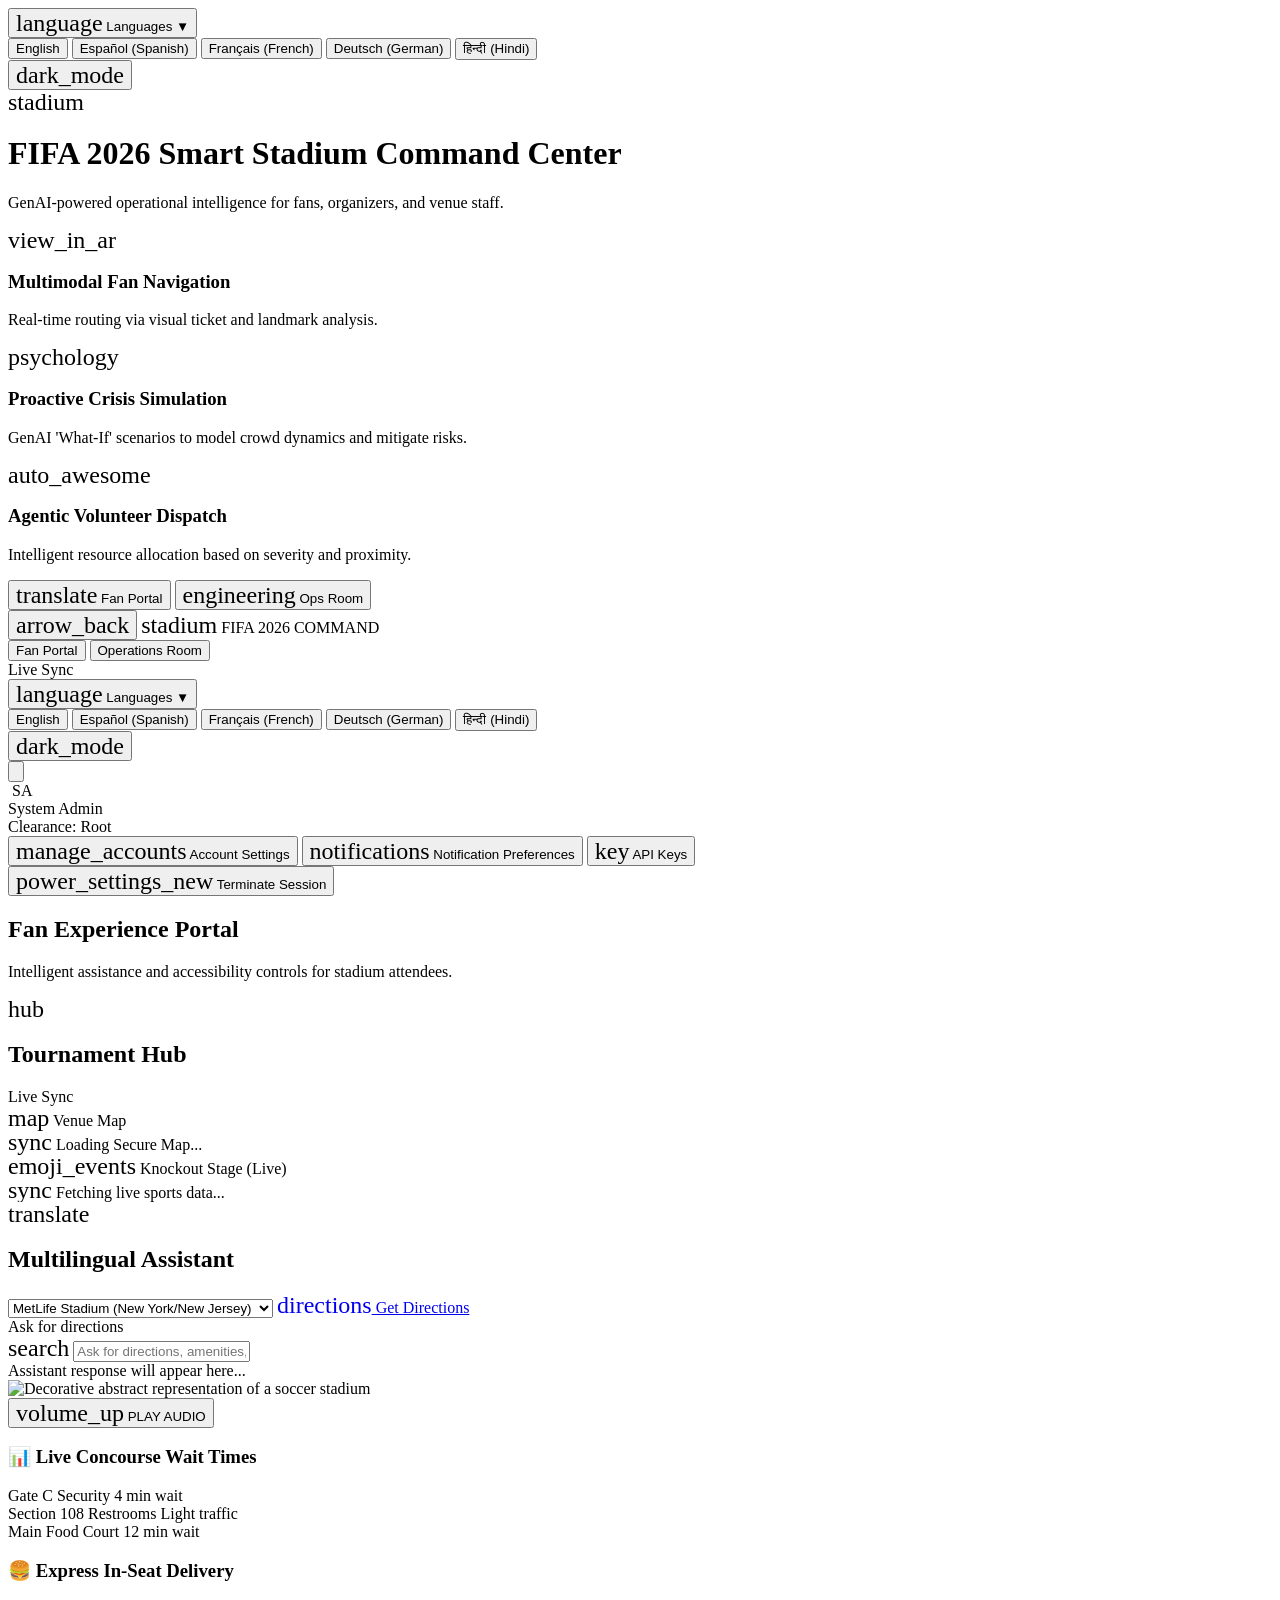
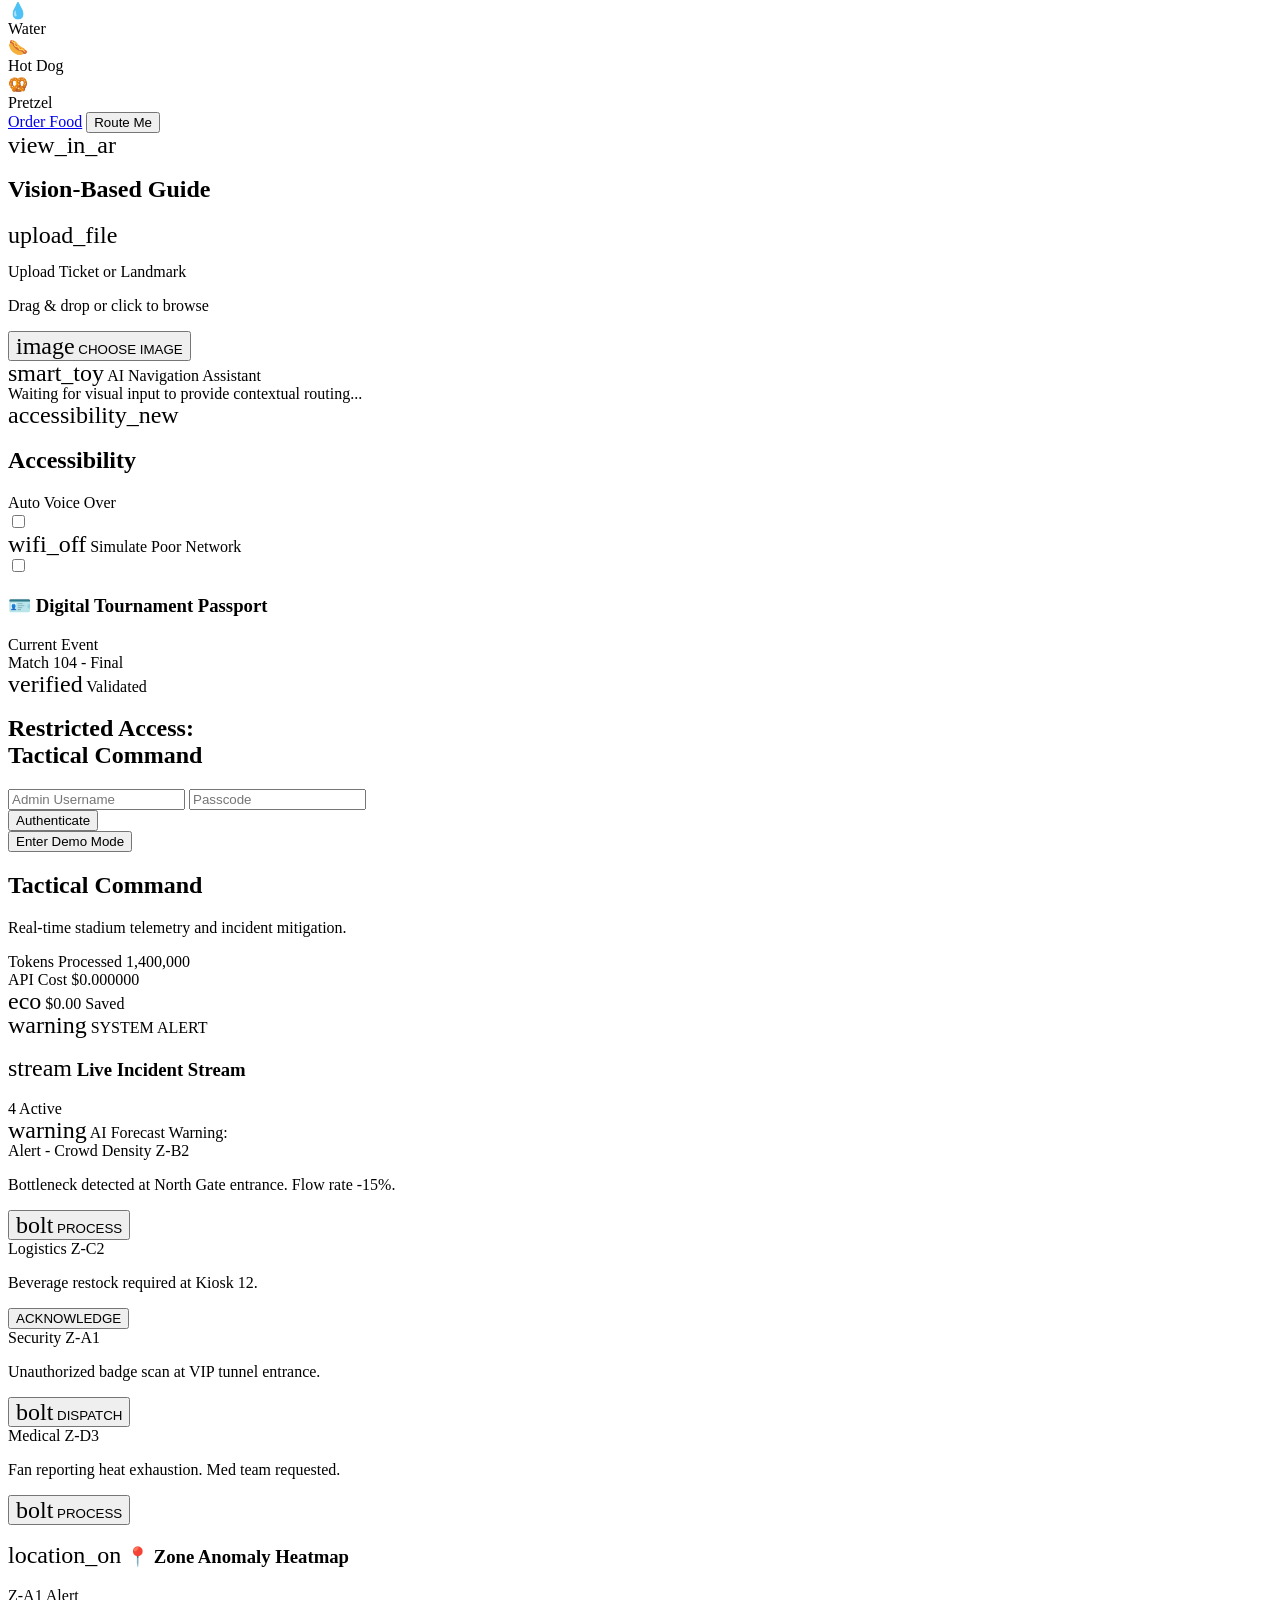
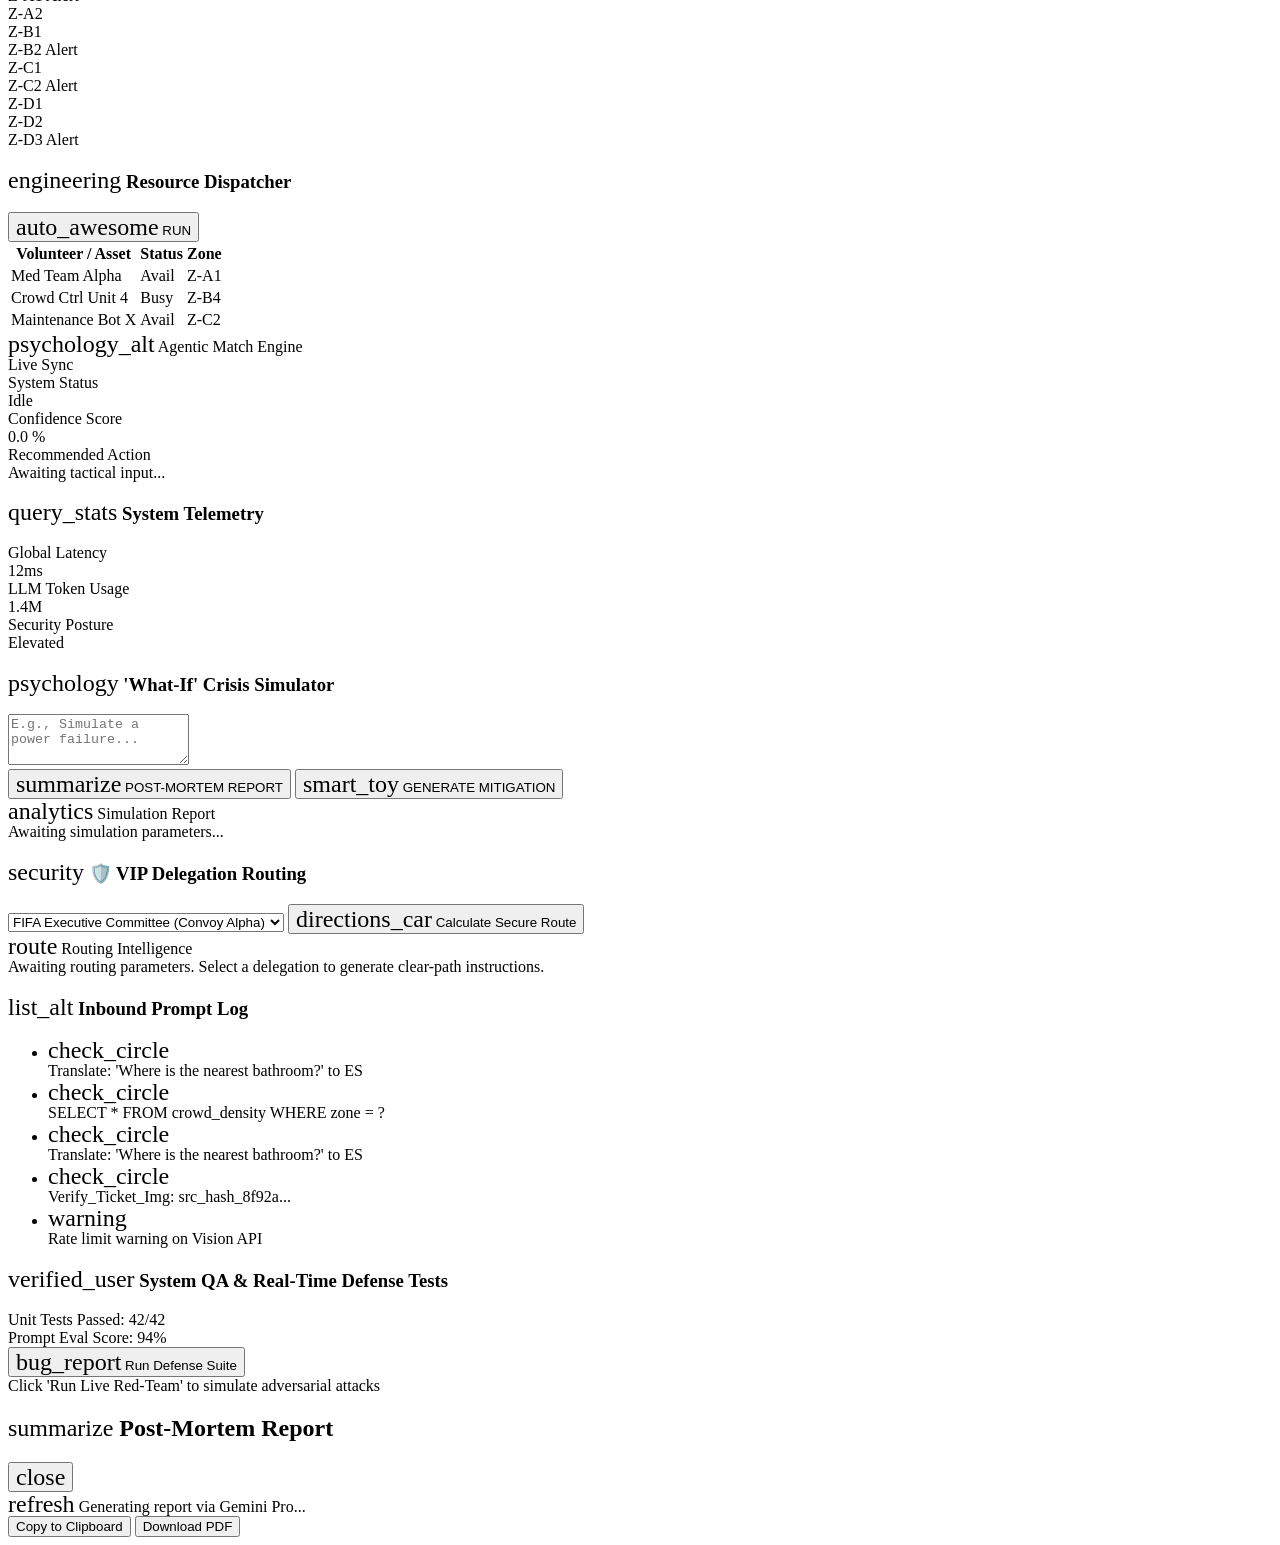
==== commit d4cb305e: "fix: restore desktop nav buttons to absolute top-right position" ====
--- a/static/index.html
+++ b/static/index.html
@@ -215,8 +215,8 @@
 </head>
 <body class="bg-background dark:bg-black text-on-surface dark:text-gray-100 min-h-screen font-body-md antialiased selection:bg-primary-fixed selection:text-on-primary-fixed cursor-default">
 <!-- Landing View Overlay -->
-<div id="landing-view" class="fixed inset-0 z-50 flex flex-col items-center justify-center bg-background dark:bg-black text-on-surface dark:text-gray-100 transition-opacity duration-500 opacity-100">
-    <div class="absolute top-4 right-4 sm:top-8 sm:right-8 flex items-center gap-2 sm:gap-4">
+<div id="landing-view" class="fixed inset-0 z-[100] flex flex-col items-center justify-start sm:justify-center overflow-y-auto bg-background dark:bg-black text-on-surface dark:text-gray-100 transition-opacity duration-500 opacity-100 py-12 sm:py-0">
+    <div class="w-full sm:w-auto flex justify-end gap-4 items-center p-4 sm:p-0 sm:absolute sm:top-8 sm:right-8">
         <!-- Language Selector Dropdown for Landing -->
         <div class="relative inline-block text-left" id="lang-selector-landing-container">
             <button id="btn-lang-selector-landing" aria-label="Language Selector" class="flex items-center gap-2 text-on-surface-variant hover:text-primary transition-colors cursor-pointer font-label-md font-bold uppercase border border-outline-variant/30 rounded-lg px-3 py-1.5 hover:bg-surface-container-low shadow-sm bg-white dark:bg-zinc-900">
@@ -236,26 +236,26 @@
         </div>
         <button id="btn-theme-landing" aria-label="Toggle Theme" class="material-symbols-outlined text-on-surface-variant hover:text-primary transition-colors cursor-pointer text-[32px]">dark_mode</button>
     </div>
-    <div class="max-w-5xl px-4 sm:px-8 text-center">
+    <div class="max-w-5xl px-4 sm:px-8 text-center pt-8 sm:pt-0">
         <span class="material-symbols-outlined text-primary text-[48px] sm:text-[72px] mb-4 sm:mb-6 drop-shadow-md" data-icon="stadium" data-weight="fill" style="font-variation-settings: 'FILL' 1;">stadium</span>
-        <h1 class="font-display text-display text-on-surface mb-4 sm:mb-6 tracking-tight font-bold text-2xl sm:text-4xl lg:text-5xl" data-i18n="title">FIFA 2026 Smart Stadium Command Center</h1>
-        <p class="font-body-lg text-body-lg text-on-surface-variant mb-8 sm:mb-16 max-w-2xl mx-auto text-base sm:text-xl" data-i18n="subtitle">GenAI-powered operational intelligence for fans, organizers, and venue staff.</p>
+        <h1 class="font-display text-on-surface mb-4 sm:mb-6 tracking-tight font-bold text-2xl md:text-4xl lg:text-5xl" data-i18n="title">FIFA 2026 Smart Stadium Command Center</h1>
+        <p class="font-body-lg text-on-surface-variant mb-8 sm:mb-16 max-w-2xl mx-auto text-sm md:text-lg" data-i18n="subtitle">GenAI-powered operational intelligence for fans, organizers, and venue staff.</p>
         
         <div class="grid grid-cols-1 md:grid-cols-3 gap-6 sm:gap-8 mb-8 sm:mb-16 text-left py-6 sm:py-10 border-t border-b border-outline-variant/50">
-            <div class="flex flex-col gap-3">
-                <span class="material-symbols-outlined text-secondary text-[36px]">view_in_ar</span>
-                <h3 class="font-headline-md text-headline-md" data-i18n="nav_title">Multimodal Fan Navigation</h3>
-                <p class="font-body-md text-body-md text-on-surface-variant" data-i18n="nav_desc">Real-time routing via visual ticket and landmark analysis.</p>
-            </div>
-            <div class="flex flex-col gap-3 md:border-l border-outline-variant/50 md:pl-8">
-                <span class="material-symbols-outlined text-tertiary-container text-[36px]">psychology</span>
-                <h3 class="font-headline-md text-headline-md" data-i18n="sim_title">Proactive Crisis Simulation</h3>
-                <p class="font-body-md text-body-md text-on-surface-variant" data-i18n="sim_desc">GenAI 'What-If' scenarios to model crowd dynamics and mitigate risks.</p>
-            </div>
-            <div class="flex flex-col gap-3 md:border-l border-outline-variant/50 md:pl-8">
-                <span class="material-symbols-outlined text-primary text-[36px]">auto_awesome</span>
-                <h3 class="font-headline-md text-headline-md" data-i18n="disp_title">Agentic Volunteer Dispatch</h3>
-                <p class="font-body-md text-body-md text-on-surface-variant" data-i18n="disp_desc">Intelligent resource allocation based on severity and proximity.</p>
+            <div class="flex flex-col gap-2 sm:gap-3">
+                <span class="material-symbols-outlined text-secondary text-[32px] md:text-[36px]">view_in_ar</span>
+                <h3 class="font-headline-md text-lg md:text-xl font-bold" data-i18n="nav_title">Multimodal Fan Navigation</h3>
+                <p class="font-body-md text-sm md:text-base text-on-surface-variant" data-i18n="nav_desc">Real-time routing via visual ticket and landmark analysis.</p>
+            </div>
+            <div class="flex flex-col gap-2 sm:gap-3 md:border-l border-outline-variant/50 md:pl-8">
+                <span class="material-symbols-outlined text-tertiary-container text-[32px] md:text-[36px]">psychology</span>
+                <h3 class="font-headline-md text-lg md:text-xl font-bold" data-i18n="sim_title">Proactive Crisis Simulation</h3>
+                <p class="font-body-md text-sm md:text-base text-on-surface-variant" data-i18n="sim_desc">GenAI 'What-If' scenarios to model crowd dynamics and mitigate risks.</p>
+            </div>
+            <div class="flex flex-col gap-2 sm:gap-3 md:border-l border-outline-variant/50 md:pl-8">
+                <span class="material-symbols-outlined text-primary text-[32px] md:text-[36px]">auto_awesome</span>
+                <h3 class="font-headline-md text-lg md:text-xl font-bold" data-i18n="disp_title">Agentic Volunteer Dispatch</h3>
+                <p class="font-body-md text-sm md:text-base text-on-surface-variant" data-i18n="disp_desc">Intelligent resource allocation based on severity and proximity.</p>
             </div>
         </div>
         
@@ -403,7 +403,7 @@
         </style>
         <div class="flex flex-col border border-outline-variant rounded-xl overflow-hidden bg-white dark:bg-zinc-900 shadow-inner">
             <div class="bg-surface-container-low px-4 py-2 border-b border-outline-variant font-label-md font-bold text-gray-700 dark:text-gray-300 flex items-center gap-2"><span class="material-symbols-outlined text-[16px]">emoji_events</span> Knockout Stage (Live)</div>
-            <div class="flex-grow p-3 sm:p-5 custom-scrollbar" style="display: flex; flex-wrap: nowrap; overflow-x: auto; -webkit-overflow-scrolling: touch; gap: 1rem;">
+            <div class="flex-grow p-3 sm:p-5 custom-scrollbar w-full min-w-0" style="display: flex; flex-wrap: nowrap; overflow-x: auto; -webkit-overflow-scrolling: touch; gap: 1rem;">
                 <div id="bracket-container" class="flex min-w-max h-full gap-8">
                     <!-- Dynamic content injected here -->
                     <div class="flex items-center justify-center w-[400px] sm:w-[800px] h-full text-gray-500 py-6 sm:py-10">
@@ -583,7 +583,7 @@
 <section class="hidden animate-fade-in relative" id="view-ops-room">
 <!-- Admin Login Gate -->
 <div id="ops-login-gate" class="fixed inset-0 min-h-screen z-50 flex items-center justify-center p-3 sm:p-4 backdrop-blur-md bg-white/60 dark:bg-black/60">
-    <div class="bg-white dark:bg-zinc-900 border border-gray-200 dark:border-gray-800 shadow-2xl rounded-2xl p-5 sm:p-8 max-w-md w-full text-center">
+    <div class="bg-white dark:bg-zinc-900 border border-gray-200 dark:border-gray-800 shadow-2xl rounded-2xl p-5 sm:p-8 w-[95%] max-w-md mx-auto text-center">
         <h2 class="text-2xl font-bold text-gray-800 dark:text-gray-100 mb-6">Restricted Access:<br>Tactical Command</h2>
         <div class="space-y-4 mb-8">
             <input type="text" placeholder="Admin Username" aria-label="Admin Username" class="w-full border border-gray-300 dark:border-gray-700 bg-white dark:bg-zinc-800 text-gray-800 dark:text-gray-100 rounded-lg px-4 py-3 focus:outline-none focus:border-blue-500 font-sans shadow-sm">
@@ -711,7 +711,7 @@
                 <span class="material-symbols-outlined text-orange-600">location_on</span>
                 📍 Zone Anomaly Heatmap
             </h3>
-            <div class="grid grid-cols-3 gap-2 sm:gap-3 w-full bg-gray-50 dark:bg-black p-2 sm:p-5 rounded-xl border border-gray-200 dark:border-zinc-800 flex-grow shadow-inner">
+            <div class="grid grid-cols-2 sm:grid-cols-3 gap-2 sm:gap-3 w-full bg-gray-50 dark:bg-black p-2 sm:p-5 rounded-xl border border-gray-200 dark:border-zinc-800 flex-grow shadow-inner min-w-0">
                 <!-- Normal Zones -->
                 <div id="zone-A1" class="bg-white dark:bg-zinc-800 border border-gray-200 dark:border-zinc-700 rounded-xl min-h-[90px] h-auto p-3 flex items-center justify-center font-bold text-gray-500 dark:text-gray-400 shadow-sm transition-all duration-300 cursor-pointer">Z-A1</div>
                 <div id="zone-A2" class="bg-white dark:bg-zinc-800 border border-gray-200 dark:border-zinc-700 rounded-xl min-h-[90px] h-auto p-3 flex items-center justify-center font-bold text-gray-500 dark:text-gray-400 shadow-sm transition-all duration-300 cursor-pointer">Z-A2</div>
